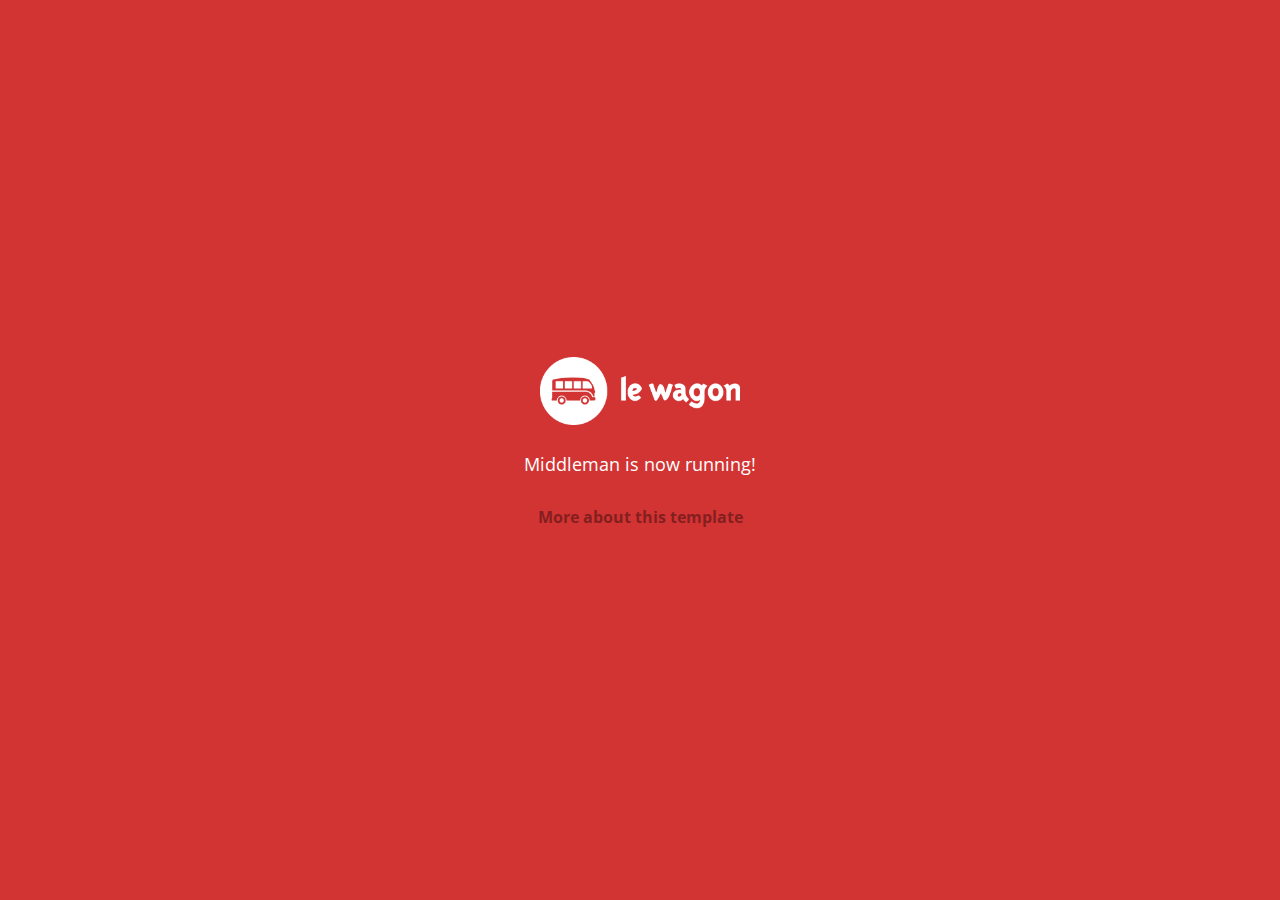
==== index.html @ 06eed879 "Automated commit at 2017-08-07 09:45:51 UTC by middleman-deploy 2.0.0-alpha" ====
<!doctype html>
<html>
  <head>
    <meta charset="utf-8">
    <meta http-equiv="x-ua-compatible" content="ie=edge">
    <meta name="viewport"
          content="width=device-width, initial-scale=1, shrink-to-fit=no">
    <!-- Use the title from a page's frontmatter if it has one -->
    <title>Le Wagon - Middleman</title>
    <link href="stylesheets/application-3c48b980.css" rel="stylesheet" />
    <script src="javascripts/application-93de88c9.js"></script>
    <link href="images/favicon-f15af148.png" rel="icon" type="image/png" />
  </head>
  <body>
    <div id="home">
  <div class="home-content">
    <img src="images/logo-acc9c0ec.png" width="200" alt="Logo" />
    <p>
      Middleman is now running!
    </p>
    <p class="about">
      <a href="about.html">More about this template</a>
    </p>
  </div>
</div>

  </body>
</html>
---- stylesheets/application-3c48b980.css ----
@import url("https://fonts.googleapis.com/css?family=Open+Sans:400,300,700|Raleway:400,100,300,700,500");/*!
 * Bootstrap v3.3.7 (http://getbootstrap.com)
 * Copyright 2011-2016 Twitter, Inc.
 * Licensed under MIT (https://github.com/twbs/bootstrap/blob/master/LICENSE)
 *//*! normalize.css v3.0.3 | MIT License | github.com/necolas/normalize.css */html{font-family:sans-serif;-ms-text-size-adjust:100%;-webkit-text-size-adjust:100%}body{margin:0}article,aside,details,figcaption,figure,footer,header,hgroup,main,menu,nav,section,summary{display:block}audio,canvas,progress,video{display:inline-block;vertical-align:baseline}audio:not([controls]){display:none;height:0}[hidden],template{display:none}a{background-color:transparent}a:active,a:hover{outline:0}abbr[title]{border-bottom:1px dotted}b,strong{font-weight:bold}dfn{font-style:italic}h1{font-size:2em;margin:0.67em 0}mark{background:#ff0;color:#000}small{font-size:80%}sub,sup{font-size:75%;line-height:0;position:relative;vertical-align:baseline}sup{top:-0.5em}sub{bottom:-0.25em}img{border:0}svg:not(:root){overflow:hidden}figure{margin:1em 40px}hr{-webkit-box-sizing:content-box;box-sizing:content-box;height:0}pre{overflow:auto}code,kbd,pre,samp{font-family:monospace, monospace;font-size:1em}button,input,optgroup,select,textarea{color:inherit;font:inherit;margin:0}button{overflow:visible}button,select{text-transform:none}button,html input[type="button"],input[type="reset"],input[type="submit"]{-webkit-appearance:button;cursor:pointer}button[disabled],html input[disabled]{cursor:default}button::-moz-focus-inner,input::-moz-focus-inner{border:0;padding:0}input{line-height:normal}input[type="checkbox"],input[type="radio"]{-webkit-box-sizing:border-box;box-sizing:border-box;padding:0}input[type="number"]::-webkit-inner-spin-button,input[type="number"]::-webkit-outer-spin-button{height:auto}input[type="search"]{-webkit-appearance:textfield;-webkit-box-sizing:content-box;box-sizing:content-box}input[type="search"]::-webkit-search-cancel-button,input[type="search"]::-webkit-search-decoration{-webkit-appearance:none}fieldset{border:1px solid #c0c0c0;margin:0 2px;padding:0.35em 0.625em 0.75em}legend{border:0;padding:0}textarea{overflow:auto}optgroup{font-weight:bold}table{border-collapse:collapse;border-spacing:0}td,th{padding:0}/*! Source: https://github.com/h5bp/html5-boilerplate/blob/master/src/css/main.css */@media print{*,*:before,*:after{background:transparent !important;color:#000 !important;-webkit-box-shadow:none !important;box-shadow:none !important;text-shadow:none !important}a,a:visited{text-decoration:underline}a[href]:after{content:" (" attr(href) ")"}abbr[title]:after{content:" (" attr(title) ")"}a[href^="#"]:after,a[href^="javascript:"]:after{content:""}pre,blockquote{border:1px solid #999;page-break-inside:avoid}thead{display:table-header-group}tr,img{page-break-inside:avoid}img{max-width:100% !important}p,h2,h3{orphans:3;widows:3}h2,h3{page-break-after:avoid}.navbar{display:none}.btn>.caret,.dropup>.btn>.caret{border-top-color:#000 !important}.label{border:1px solid #000}.table{border-collapse:collapse !important}.table td,.table th{background-color:#fff !important}.table-bordered th,.table-bordered td{border:1px solid #ddd !important}}@font-face{font-family:'Glyphicons Halflings';src:url("../assets/bootstrap/glyphicons-halflings-regular-86b6f62b.eot");src:url("../assets/bootstrap/glyphicons-halflings-regular-86b6f62b.eot?#iefix") format("embedded-opentype"),url("../assets/bootstrap/glyphicons-halflings-regular-ca35b697.woff2") format("woff2"),url("../assets/bootstrap/glyphicons-halflings-regular-278e49a8.woff") format("woff"),url("../assets/bootstrap/glyphicons-halflings-regular-44bc1850.ttf") format("truetype"),url("../assets/bootstrap/glyphicons-halflings-regular-de51a849.svg#glyphicons_halflingsregular") format("svg")}.glyphicon{position:relative;top:1px;display:inline-block;font-family:'Glyphicons Halflings';font-style:normal;font-weight:normal;line-height:1;-webkit-font-smoothing:antialiased;-moz-osx-font-smoothing:grayscale}.glyphicon-asterisk:before{content:"\002a"}.glyphicon-plus:before{content:"\002b"}.glyphicon-euro:before,.glyphicon-eur:before{content:"\20ac"}.glyphicon-minus:before{content:"\2212"}.glyphicon-cloud:before{content:"\2601"}.glyphicon-envelope:before{content:"\2709"}.glyphicon-pencil:before{content:"\270f"}.glyphicon-glass:before{content:"\e001"}.glyphicon-music:before{content:"\e002"}.glyphicon-search:before{content:"\e003"}.glyphicon-heart:before{content:"\e005"}.glyphicon-star:before{content:"\e006"}.glyphicon-star-empty:before{content:"\e007"}.glyphicon-user:before{content:"\e008"}.glyphicon-film:before{content:"\e009"}.glyphicon-th-large:before{content:"\e010"}.glyphicon-th:before{content:"\e011"}.glyphicon-th-list:before{content:"\e012"}.glyphicon-ok:before{content:"\e013"}.glyphicon-remove:before{content:"\e014"}.glyphicon-zoom-in:before{content:"\e015"}.glyphicon-zoom-out:before{content:"\e016"}.glyphicon-off:before{content:"\e017"}.glyphicon-signal:before{content:"\e018"}.glyphicon-cog:before{content:"\e019"}.glyphicon-trash:before{content:"\e020"}.glyphicon-home:before{content:"\e021"}.glyphicon-file:before{content:"\e022"}.glyphicon-time:before{content:"\e023"}.glyphicon-road:before{content:"\e024"}.glyphicon-download-alt:before{content:"\e025"}.glyphicon-download:before{content:"\e026"}.glyphicon-upload:before{content:"\e027"}.glyphicon-inbox:before{content:"\e028"}.glyphicon-play-circle:before{content:"\e029"}.glyphicon-repeat:before{content:"\e030"}.glyphicon-refresh:before{content:"\e031"}.glyphicon-list-alt:before{content:"\e032"}.glyphicon-lock:before{content:"\e033"}.glyphicon-flag:before{content:"\e034"}.glyphicon-headphones:before{content:"\e035"}.glyphicon-volume-off:before{content:"\e036"}.glyphicon-volume-down:before{content:"\e037"}.glyphicon-volume-up:before{content:"\e038"}.glyphicon-qrcode:before{content:"\e039"}.glyphicon-barcode:before{content:"\e040"}.glyphicon-tag:before{content:"\e041"}.glyphicon-tags:before{content:"\e042"}.glyphicon-book:before{content:"\e043"}.glyphicon-bookmark:before{content:"\e044"}.glyphicon-print:before{content:"\e045"}.glyphicon-camera:before{content:"\e046"}.glyphicon-font:before{content:"\e047"}.glyphicon-bold:before{content:"\e048"}.glyphicon-italic:before{content:"\e049"}.glyphicon-text-height:before{content:"\e050"}.glyphicon-text-width:before{content:"\e051"}.glyphicon-align-left:before{content:"\e052"}.glyphicon-align-center:before{content:"\e053"}.glyphicon-align-right:before{content:"\e054"}.glyphicon-align-justify:before{content:"\e055"}.glyphicon-list:before{content:"\e056"}.glyphicon-indent-left:before{content:"\e057"}.glyphicon-indent-right:before{content:"\e058"}.glyphicon-facetime-video:before{content:"\e059"}.glyphicon-picture:before{content:"\e060"}.glyphicon-map-marker:before{content:"\e062"}.glyphicon-adjust:before{content:"\e063"}.glyphicon-tint:before{content:"\e064"}.glyphicon-edit:before{content:"\e065"}.glyphicon-share:before{content:"\e066"}.glyphicon-check:before{content:"\e067"}.glyphicon-move:before{content:"\e068"}.glyphicon-step-backward:before{content:"\e069"}.glyphicon-fast-backward:before{content:"\e070"}.glyphicon-backward:before{content:"\e071"}.glyphicon-play:before{content:"\e072"}.glyphicon-pause:before{content:"\e073"}.glyphicon-stop:before{content:"\e074"}.glyphicon-forward:before{content:"\e075"}.glyphicon-fast-forward:before{content:"\e076"}.glyphicon-step-forward:before{content:"\e077"}.glyphicon-eject:before{content:"\e078"}.glyphicon-chevron-left:before{content:"\e079"}.glyphicon-chevron-right:before{content:"\e080"}.glyphicon-plus-sign:before{content:"\e081"}.glyphicon-minus-sign:before{content:"\e082"}.glyphicon-remove-sign:before{content:"\e083"}.glyphicon-ok-sign:before{content:"\e084"}.glyphicon-question-sign:before{content:"\e085"}.glyphicon-info-sign:before{content:"\e086"}.glyphicon-screenshot:before{content:"\e087"}.glyphicon-remove-circle:before{content:"\e088"}.glyphicon-ok-circle:before{content:"\e089"}.glyphicon-ban-circle:before{content:"\e090"}.glyphicon-arrow-left:before{content:"\e091"}.glyphicon-arrow-right:before{content:"\e092"}.glyphicon-arrow-up:before{content:"\e093"}.glyphicon-arrow-down:before{content:"\e094"}.glyphicon-share-alt:before{content:"\e095"}.glyphicon-resize-full:before{content:"\e096"}.glyphicon-resize-small:before{content:"\e097"}.glyphicon-exclamation-sign:before{content:"\e101"}.glyphicon-gift:before{content:"\e102"}.glyphicon-leaf:before{content:"\e103"}.glyphicon-fire:before{content:"\e104"}.glyphicon-eye-open:before{content:"\e105"}.glyphicon-eye-close:before{content:"\e106"}.glyphicon-warning-sign:before{content:"\e107"}.glyphicon-plane:before{content:"\e108"}.glyphicon-calendar:before{content:"\e109"}.glyphicon-random:before{content:"\e110"}.glyphicon-comment:before{content:"\e111"}.glyphicon-magnet:before{content:"\e112"}.glyphicon-chevron-up:before{content:"\e113"}.glyphicon-chevron-down:before{content:"\e114"}.glyphicon-retweet:before{content:"\e115"}.glyphicon-shopping-cart:before{content:"\e116"}.glyphicon-folder-close:before{content:"\e117"}.glyphicon-folder-open:before{content:"\e118"}.glyphicon-resize-vertical:before{content:"\e119"}.glyphicon-resize-horizontal:before{content:"\e120"}.glyphicon-hdd:before{content:"\e121"}.glyphicon-bullhorn:before{content:"\e122"}.glyphicon-bell:before{content:"\e123"}.glyphicon-certificate:before{content:"\e124"}.glyphicon-thumbs-up:before{content:"\e125"}.glyphicon-thumbs-down:before{content:"\e126"}.glyphicon-hand-right:before{content:"\e127"}.glyphicon-hand-left:before{content:"\e128"}.glyphicon-hand-up:before{content:"\e129"}.glyphicon-hand-down:before{content:"\e130"}.glyphicon-circle-arrow-right:before{content:"\e131"}.glyphicon-circle-arrow-left:before{content:"\e132"}.glyphicon-circle-arrow-up:before{content:"\e133"}.glyphicon-circle-arrow-down:before{content:"\e134"}.glyphicon-globe:before{content:"\e135"}.glyphicon-wrench:before{content:"\e136"}.glyphicon-tasks:before{content:"\e137"}.glyphicon-filter:before{content:"\e138"}.glyphicon-briefcase:before{content:"\e139"}.glyphicon-fullscreen:before{content:"\e140"}.glyphicon-dashboard:before{content:"\e141"}.glyphicon-paperclip:before{content:"\e142"}.glyphicon-heart-empty:before{content:"\e143"}.glyphicon-link:before{content:"\e144"}.glyphicon-phone:before{content:"\e145"}.glyphicon-pushpin:before{content:"\e146"}.glyphicon-usd:before{content:"\e148"}.glyphicon-gbp:before{content:"\e149"}.glyphicon-sort:before{content:"\e150"}.glyphicon-sort-by-alphabet:before{content:"\e151"}.glyphicon-sort-by-alphabet-alt:before{content:"\e152"}.glyphicon-sort-by-order:before{content:"\e153"}.glyphicon-sort-by-order-alt:before{content:"\e154"}.glyphicon-sort-by-attributes:before{content:"\e155"}.glyphicon-sort-by-attributes-alt:before{content:"\e156"}.glyphicon-unchecked:before{content:"\e157"}.glyphicon-expand:before{content:"\e158"}.glyphicon-collapse-down:before{content:"\e159"}.glyphicon-collapse-up:before{content:"\e160"}.glyphicon-log-in:before{content:"\e161"}.glyphicon-flash:before{content:"\e162"}.glyphicon-log-out:before{content:"\e163"}.glyphicon-new-window:before{content:"\e164"}.glyphicon-record:before{content:"\e165"}.glyphicon-save:before{content:"\e166"}.glyphicon-open:before{content:"\e167"}.glyphicon-saved:before{content:"\e168"}.glyphicon-import:before{content:"\e169"}.glyphicon-export:before{content:"\e170"}.glyphicon-send:before{content:"\e171"}.glyphicon-floppy-disk:before{content:"\e172"}.glyphicon-floppy-saved:before{content:"\e173"}.glyphicon-floppy-remove:before{content:"\e174"}.glyphicon-floppy-save:before{content:"\e175"}.glyphicon-floppy-open:before{content:"\e176"}.glyphicon-credit-card:before{content:"\e177"}.glyphicon-transfer:before{content:"\e178"}.glyphicon-cutlery:before{content:"\e179"}.glyphicon-header:before{content:"\e180"}.glyphicon-compressed:before{content:"\e181"}.glyphicon-earphone:before{content:"\e182"}.glyphicon-phone-alt:before{content:"\e183"}.glyphicon-tower:before{content:"\e184"}.glyphicon-stats:before{content:"\e185"}.glyphicon-sd-video:before{content:"\e186"}.glyphicon-hd-video:before{content:"\e187"}.glyphicon-subtitles:before{content:"\e188"}.glyphicon-sound-stereo:before{content:"\e189"}.glyphicon-sound-dolby:before{content:"\e190"}.glyphicon-sound-5-1:before{content:"\e191"}.glyphicon-sound-6-1:before{content:"\e192"}.glyphicon-sound-7-1:before{content:"\e193"}.glyphicon-copyright-mark:before{content:"\e194"}.glyphicon-registration-mark:before{content:"\e195"}.glyphicon-cloud-download:before{content:"\e197"}.glyphicon-cloud-upload:before{content:"\e198"}.glyphicon-tree-conifer:before{content:"\e199"}.glyphicon-tree-deciduous:before{content:"\e200"}.glyphicon-cd:before{content:"\e201"}.glyphicon-save-file:before{content:"\e202"}.glyphicon-open-file:before{content:"\e203"}.glyphicon-level-up:before{content:"\e204"}.glyphicon-copy:before{content:"\e205"}.glyphicon-paste:before{content:"\e206"}.glyphicon-alert:before{content:"\e209"}.glyphicon-equalizer:before{content:"\e210"}.glyphicon-king:before{content:"\e211"}.glyphicon-queen:before{content:"\e212"}.glyphicon-pawn:before{content:"\e213"}.glyphicon-bishop:before{content:"\e214"}.glyphicon-knight:before{content:"\e215"}.glyphicon-baby-formula:before{content:"\e216"}.glyphicon-tent:before{content:"\26fa"}.glyphicon-blackboard:before{content:"\e218"}.glyphicon-bed:before{content:"\e219"}.glyphicon-apple:before{content:"\f8ff"}.glyphicon-erase:before{content:"\e221"}.glyphicon-hourglass:before{content:"\231b"}.glyphicon-lamp:before{content:"\e223"}.glyphicon-duplicate:before{content:"\e224"}.glyphicon-piggy-bank:before{content:"\e225"}.glyphicon-scissors:before{content:"\e226"}.glyphicon-bitcoin:before{content:"\e227"}.glyphicon-btc:before{content:"\e227"}.glyphicon-xbt:before{content:"\e227"}.glyphicon-yen:before{content:"\00a5"}.glyphicon-jpy:before{content:"\00a5"}.glyphicon-ruble:before{content:"\20bd"}.glyphicon-rub:before{content:"\20bd"}.glyphicon-scale:before{content:"\e230"}.glyphicon-ice-lolly:before{content:"\e231"}.glyphicon-ice-lolly-tasted:before{content:"\e232"}.glyphicon-education:before{content:"\e233"}.glyphicon-option-horizontal:before{content:"\e234"}.glyphicon-option-vertical:before{content:"\e235"}.glyphicon-menu-hamburger:before{content:"\e236"}.glyphicon-modal-window:before{content:"\e237"}.glyphicon-oil:before{content:"\e238"}.glyphicon-grain:before{content:"\e239"}.glyphicon-sunglasses:before{content:"\e240"}.glyphicon-text-size:before{content:"\e241"}.glyphicon-text-color:before{content:"\e242"}.glyphicon-text-background:before{content:"\e243"}.glyphicon-object-align-top:before{content:"\e244"}.glyphicon-object-align-bottom:before{content:"\e245"}.glyphicon-object-align-horizontal:before{content:"\e246"}.glyphicon-object-align-left:before{content:"\e247"}.glyphicon-object-align-vertical:before{content:"\e248"}.glyphicon-object-align-right:before{content:"\e249"}.glyphicon-triangle-right:before{content:"\e250"}.glyphicon-triangle-left:before{content:"\e251"}.glyphicon-triangle-bottom:before{content:"\e252"}.glyphicon-triangle-top:before{content:"\e253"}.glyphicon-console:before{content:"\e254"}.glyphicon-superscript:before{content:"\e255"}.glyphicon-subscript:before{content:"\e256"}.glyphicon-menu-left:before{content:"\e257"}.glyphicon-menu-right:before{content:"\e258"}.glyphicon-menu-down:before{content:"\e259"}.glyphicon-menu-up:before{content:"\e260"}*{-webkit-box-sizing:border-box;box-sizing:border-box}*:before,*:after{-webkit-box-sizing:border-box;box-sizing:border-box}html{font-size:10px;-webkit-tap-highlight-color:transparent}body{font-family:"Open Sans", "Helvetica", "sans-serif";font-size:18px;line-height:1.42857143;color:#333333;background-color:#F4F4F4}input,button,select,textarea{font-family:inherit;font-size:inherit;line-height:inherit}a{color:#469AE0;text-decoration:none}a:hover,a:focus{color:#1f74ba;text-decoration:underline}a:focus{outline:5px auto -webkit-focus-ring-color;outline-offset:-2px}figure{margin:0}img{vertical-align:middle}.img-responsive{display:block;max-width:100%;height:auto}.img-rounded{border-radius:2px}.img-thumbnail{padding:4px;line-height:1.42857143;background-color:#F4F4F4;border:1px solid #ddd;border-radius:2px;-webkit-transition:all 0.2s ease-in-out;transition:all 0.2s ease-in-out;display:inline-block;max-width:100%;height:auto}.img-circle{border-radius:50%}hr{margin-top:25px;margin-bottom:25px;border:0;border-top:1px solid #eeeeee}.sr-only{position:absolute;width:1px;height:1px;margin:-1px;padding:0;overflow:hidden;clip:rect(0, 0, 0, 0);border:0}.sr-only-focusable:active,.sr-only-focusable:focus{position:static;width:auto;height:auto;margin:0;overflow:visible;clip:auto}[role="button"]{cursor:pointer}h1,h2,h3,h4,h5,h6,.h1,.h2,.h3,.h4,.h5,.h6{font-family:"Raleway", "Helvetica", "sans-serif";font-weight:500;line-height:1.1;color:inherit}h1 small,h1 .small,h2 small,h2 .small,h3 small,h3 .small,h4 small,h4 .small,h5 small,h5 .small,h6 small,h6 .small,.h1 small,.h1 .small,.h2 small,.h2 .small,.h3 small,.h3 .small,.h4 small,.h4 .small,.h5 small,.h5 .small,.h6 small,.h6 .small{font-weight:normal;line-height:1;color:#777777}h1,.h1,h2,.h2,h3,.h3{margin-top:25px;margin-bottom:12.5px}h1 small,h1 .small,.h1 small,.h1 .small,h2 small,h2 .small,.h2 small,.h2 .small,h3 small,h3 .small,.h3 small,.h3 .small{font-size:65%}h4,.h4,h5,.h5,h6,.h6{margin-top:12.5px;margin-bottom:12.5px}h4 small,h4 .small,.h4 small,.h4 .small,h5 small,h5 .small,.h5 small,.h5 .small,h6 small,h6 .small,.h6 small,.h6 .small{font-size:75%}h1,.h1{font-size:46px}h2,.h2{font-size:38px}h3,.h3{font-size:31px}h4,.h4{font-size:23px}h5,.h5{font-size:18px}h6,.h6{font-size:16px}p{margin:0 0 12.5px}.lead{margin-bottom:25px;font-size:20px;font-weight:300;line-height:1.4}@media (min-width: 768px){.lead{font-size:27px}}small,.small{font-size:88%}mark,.mark{background-color:#fcf8e3;padding:.2em}.text-left{text-align:left}.text-right{text-align:right}.text-center{text-align:center}.text-justify{text-align:justify}.text-nowrap{white-space:nowrap}.text-lowercase{text-transform:lowercase}.text-uppercase,.initialism{text-transform:uppercase}.text-capitalize{text-transform:capitalize}.text-muted{color:#777777}.text-primary{color:#469AE0}a.text-primary:hover,a.text-primary:focus{color:#2381d0}.text-success{color:#3c763d}a.text-success:hover,a.text-success:focus{color:#2b542c}.text-info{color:#31708f}a.text-info:hover,a.text-info:focus{color:#245269}.text-warning{color:#8a6d3b}a.text-warning:hover,a.text-warning:focus{color:#66512c}.text-danger{color:#a94442}a.text-danger:hover,a.text-danger:focus{color:#843534}.bg-primary{color:#fff}.bg-primary{background-color:#469AE0}a.bg-primary:hover,a.bg-primary:focus{background-color:#2381d0}.bg-success{background-color:#dff0d8}a.bg-success:hover,a.bg-success:focus{background-color:#c1e2b3}.bg-info{background-color:#d9edf7}a.bg-info:hover,a.bg-info:focus{background-color:#afd9ee}.bg-warning{background-color:#fcf8e3}a.bg-warning:hover,a.bg-warning:focus{background-color:#f7ecb5}.bg-danger{background-color:#f2dede}a.bg-danger:hover,a.bg-danger:focus{background-color:#e4b9b9}.page-header{padding-bottom:11.5px;margin:50px 0 25px;border-bottom:1px solid #eeeeee}ul,ol{margin-top:0;margin-bottom:12.5px}ul ul,ul ol,ol ul,ol ol{margin-bottom:0}.list-unstyled{padding-left:0;list-style:none}.list-inline{padding-left:0;list-style:none;margin-left:-5px}.list-inline>li{display:inline-block;padding-left:5px;padding-right:5px}dl{margin-top:0;margin-bottom:25px}dt,dd{line-height:1.42857143}dt{font-weight:bold}dd{margin-left:0}.dl-horizontal dd:before,.dl-horizontal dd:after{content:" ";display:table}.dl-horizontal dd:after{clear:both}@media (min-width: 768px){.dl-horizontal dt{float:left;width:160px;clear:left;text-align:right;overflow:hidden;text-overflow:ellipsis;white-space:nowrap}.dl-horizontal dd{margin-left:180px}}abbr[title],abbr[data-original-title]{cursor:help;border-bottom:1px dotted #777777}.initialism{font-size:90%}blockquote{padding:12.5px 25px;margin:0 0 25px;font-size:22.5px;border-left:5px solid #eeeeee}blockquote p:last-child,blockquote ul:last-child,blockquote ol:last-child{margin-bottom:0}blockquote footer,blockquote small,blockquote .small{display:block;font-size:80%;line-height:1.42857143;color:#777777}blockquote footer:before,blockquote small:before,blockquote .small:before{content:'\2014 \00A0'}.blockquote-reverse,blockquote.pull-right{padding-right:15px;padding-left:0;border-right:5px solid #eeeeee;border-left:0;text-align:right}.blockquote-reverse footer:before,.blockquote-reverse small:before,.blockquote-reverse .small:before,blockquote.pull-right footer:before,blockquote.pull-right small:before,blockquote.pull-right .small:before{content:''}.blockquote-reverse footer:after,.blockquote-reverse small:after,.blockquote-reverse .small:after,blockquote.pull-right footer:after,blockquote.pull-right small:after,blockquote.pull-right .small:after{content:'\00A0 \2014'}address{margin-bottom:25px;font-style:normal;line-height:1.42857143}code,kbd,pre,samp{font-family:Menlo, Monaco, Consolas, "Courier New", monospace}code{padding:2px 4px;font-size:90%;color:#c7254e;background-color:#f9f2f4;border-radius:2px}kbd{padding:2px 4px;font-size:90%;color:#fff;background-color:#333;border-radius:2px;-webkit-box-shadow:inset 0 -1px 0 rgba(0,0,0,0.25);box-shadow:inset 0 -1px 0 rgba(0,0,0,0.25)}kbd kbd{padding:0;font-size:100%;font-weight:bold;-webkit-box-shadow:none;box-shadow:none}pre{display:block;padding:12px;margin:0 0 12.5px;font-size:17px;line-height:1.42857143;word-break:break-all;word-wrap:break-word;color:#333333;background-color:#f5f5f5;border:1px solid #ccc;border-radius:2px}pre code{padding:0;font-size:inherit;color:inherit;white-space:pre-wrap;background-color:transparent;border-radius:0}.pre-scrollable{max-height:340px;overflow-y:scroll}.container{margin-right:auto;margin-left:auto;padding-left:15px;padding-right:15px}.container:before,.container:after{content:" ";display:table}.container:after{clear:both}@media (min-width: 768px){.container{width:750px}}@media (min-width: 992px){.container{width:970px}}@media (min-width: 1200px){.container{width:1170px}}.container-fluid{margin-right:auto;margin-left:auto;padding-left:15px;padding-right:15px}.container-fluid:before,.container-fluid:after{content:" ";display:table}.container-fluid:after{clear:both}.row{margin-left:-15px;margin-right:-15px}.row:before,.row:after{content:" ";display:table}.row:after{clear:both}.col-xs-1,.col-sm-1,.col-md-1,.col-lg-1,.col-xs-2,.col-sm-2,.col-md-2,.col-lg-2,.col-xs-3,.col-sm-3,.col-md-3,.col-lg-3,.col-xs-4,.col-sm-4,.col-md-4,.col-lg-4,.col-xs-5,.col-sm-5,.col-md-5,.col-lg-5,.col-xs-6,.col-sm-6,.col-md-6,.col-lg-6,.col-xs-7,.col-sm-7,.col-md-7,.col-lg-7,.col-xs-8,.col-sm-8,.col-md-8,.col-lg-8,.col-xs-9,.col-sm-9,.col-md-9,.col-lg-9,.col-xs-10,.col-sm-10,.col-md-10,.col-lg-10,.col-xs-11,.col-sm-11,.col-md-11,.col-lg-11,.col-xs-12,.col-sm-12,.col-md-12,.col-lg-12{position:relative;min-height:1px;padding-left:15px;padding-right:15px}.col-xs-1,.col-xs-2,.col-xs-3,.col-xs-4,.col-xs-5,.col-xs-6,.col-xs-7,.col-xs-8,.col-xs-9,.col-xs-10,.col-xs-11,.col-xs-12{float:left}.col-xs-1{width:8.33333333%}.col-xs-2{width:16.66666667%}.col-xs-3{width:25%}.col-xs-4{width:33.33333333%}.col-xs-5{width:41.66666667%}.col-xs-6{width:50%}.col-xs-7{width:58.33333333%}.col-xs-8{width:66.66666667%}.col-xs-9{width:75%}.col-xs-10{width:83.33333333%}.col-xs-11{width:91.66666667%}.col-xs-12{width:100%}.col-xs-pull-0{right:auto}.col-xs-pull-1{right:8.33333333%}.col-xs-pull-2{right:16.66666667%}.col-xs-pull-3{right:25%}.col-xs-pull-4{right:33.33333333%}.col-xs-pull-5{right:41.66666667%}.col-xs-pull-6{right:50%}.col-xs-pull-7{right:58.33333333%}.col-xs-pull-8{right:66.66666667%}.col-xs-pull-9{right:75%}.col-xs-pull-10{right:83.33333333%}.col-xs-pull-11{right:91.66666667%}.col-xs-pull-12{right:100%}.col-xs-push-0{left:auto}.col-xs-push-1{left:8.33333333%}.col-xs-push-2{left:16.66666667%}.col-xs-push-3{left:25%}.col-xs-push-4{left:33.33333333%}.col-xs-push-5{left:41.66666667%}.col-xs-push-6{left:50%}.col-xs-push-7{left:58.33333333%}.col-xs-push-8{left:66.66666667%}.col-xs-push-9{left:75%}.col-xs-push-10{left:83.33333333%}.col-xs-push-11{left:91.66666667%}.col-xs-push-12{left:100%}.col-xs-offset-0{margin-left:0%}.col-xs-offset-1{margin-left:8.33333333%}.col-xs-offset-2{margin-left:16.66666667%}.col-xs-offset-3{margin-left:25%}.col-xs-offset-4{margin-left:33.33333333%}.col-xs-offset-5{margin-left:41.66666667%}.col-xs-offset-6{margin-left:50%}.col-xs-offset-7{margin-left:58.33333333%}.col-xs-offset-8{margin-left:66.66666667%}.col-xs-offset-9{margin-left:75%}.col-xs-offset-10{margin-left:83.33333333%}.col-xs-offset-11{margin-left:91.66666667%}.col-xs-offset-12{margin-left:100%}@media (min-width: 768px){.col-sm-1,.col-sm-2,.col-sm-3,.col-sm-4,.col-sm-5,.col-sm-6,.col-sm-7,.col-sm-8,.col-sm-9,.col-sm-10,.col-sm-11,.col-sm-12{float:left}.col-sm-1{width:8.33333333%}.col-sm-2{width:16.66666667%}.col-sm-3{width:25%}.col-sm-4{width:33.33333333%}.col-sm-5{width:41.66666667%}.col-sm-6{width:50%}.col-sm-7{width:58.33333333%}.col-sm-8{width:66.66666667%}.col-sm-9{width:75%}.col-sm-10{width:83.33333333%}.col-sm-11{width:91.66666667%}.col-sm-12{width:100%}.col-sm-pull-0{right:auto}.col-sm-pull-1{right:8.33333333%}.col-sm-pull-2{right:16.66666667%}.col-sm-pull-3{right:25%}.col-sm-pull-4{right:33.33333333%}.col-sm-pull-5{right:41.66666667%}.col-sm-pull-6{right:50%}.col-sm-pull-7{right:58.33333333%}.col-sm-pull-8{right:66.66666667%}.col-sm-pull-9{right:75%}.col-sm-pull-10{right:83.33333333%}.col-sm-pull-11{right:91.66666667%}.col-sm-pull-12{right:100%}.col-sm-push-0{left:auto}.col-sm-push-1{left:8.33333333%}.col-sm-push-2{left:16.66666667%}.col-sm-push-3{left:25%}.col-sm-push-4{left:33.33333333%}.col-sm-push-5{left:41.66666667%}.col-sm-push-6{left:50%}.col-sm-push-7{left:58.33333333%}.col-sm-push-8{left:66.66666667%}.col-sm-push-9{left:75%}.col-sm-push-10{left:83.33333333%}.col-sm-push-11{left:91.66666667%}.col-sm-push-12{left:100%}.col-sm-offset-0{margin-left:0%}.col-sm-offset-1{margin-left:8.33333333%}.col-sm-offset-2{margin-left:16.66666667%}.col-sm-offset-3{margin-left:25%}.col-sm-offset-4{margin-left:33.33333333%}.col-sm-offset-5{margin-left:41.66666667%}.col-sm-offset-6{margin-left:50%}.col-sm-offset-7{margin-left:58.33333333%}.col-sm-offset-8{margin-left:66.66666667%}.col-sm-offset-9{margin-left:75%}.col-sm-offset-10{margin-left:83.33333333%}.col-sm-offset-11{margin-left:91.66666667%}.col-sm-offset-12{margin-left:100%}}@media (min-width: 992px){.col-md-1,.col-md-2,.col-md-3,.col-md-4,.col-md-5,.col-md-6,.col-md-7,.col-md-8,.col-md-9,.col-md-10,.col-md-11,.col-md-12{float:left}.col-md-1{width:8.33333333%}.col-md-2{width:16.66666667%}.col-md-3{width:25%}.col-md-4{width:33.33333333%}.col-md-5{width:41.66666667%}.col-md-6{width:50%}.col-md-7{width:58.33333333%}.col-md-8{width:66.66666667%}.col-md-9{width:75%}.col-md-10{width:83.33333333%}.col-md-11{width:91.66666667%}.col-md-12{width:100%}.col-md-pull-0{right:auto}.col-md-pull-1{right:8.33333333%}.col-md-pull-2{right:16.66666667%}.col-md-pull-3{right:25%}.col-md-pull-4{right:33.33333333%}.col-md-pull-5{right:41.66666667%}.col-md-pull-6{right:50%}.col-md-pull-7{right:58.33333333%}.col-md-pull-8{right:66.66666667%}.col-md-pull-9{right:75%}.col-md-pull-10{right:83.33333333%}.col-md-pull-11{right:91.66666667%}.col-md-pull-12{right:100%}.col-md-push-0{left:auto}.col-md-push-1{left:8.33333333%}.col-md-push-2{left:16.66666667%}.col-md-push-3{left:25%}.col-md-push-4{left:33.33333333%}.col-md-push-5{left:41.66666667%}.col-md-push-6{left:50%}.col-md-push-7{left:58.33333333%}.col-md-push-8{left:66.66666667%}.col-md-push-9{left:75%}.col-md-push-10{left:83.33333333%}.col-md-push-11{left:91.66666667%}.col-md-push-12{left:100%}.col-md-offset-0{margin-left:0%}.col-md-offset-1{margin-left:8.33333333%}.col-md-offset-2{margin-left:16.66666667%}.col-md-offset-3{margin-left:25%}.col-md-offset-4{margin-left:33.33333333%}.col-md-offset-5{margin-left:41.66666667%}.col-md-offset-6{margin-left:50%}.col-md-offset-7{margin-left:58.33333333%}.col-md-offset-8{margin-left:66.66666667%}.col-md-offset-9{margin-left:75%}.col-md-offset-10{margin-left:83.33333333%}.col-md-offset-11{margin-left:91.66666667%}.col-md-offset-12{margin-left:100%}}@media (min-width: 1200px){.col-lg-1,.col-lg-2,.col-lg-3,.col-lg-4,.col-lg-5,.col-lg-6,.col-lg-7,.col-lg-8,.col-lg-9,.col-lg-10,.col-lg-11,.col-lg-12{float:left}.col-lg-1{width:8.33333333%}.col-lg-2{width:16.66666667%}.col-lg-3{width:25%}.col-lg-4{width:33.33333333%}.col-lg-5{width:41.66666667%}.col-lg-6{width:50%}.col-lg-7{width:58.33333333%}.col-lg-8{width:66.66666667%}.col-lg-9{width:75%}.col-lg-10{width:83.33333333%}.col-lg-11{width:91.66666667%}.col-lg-12{width:100%}.col-lg-pull-0{right:auto}.col-lg-pull-1{right:8.33333333%}.col-lg-pull-2{right:16.66666667%}.col-lg-pull-3{right:25%}.col-lg-pull-4{right:33.33333333%}.col-lg-pull-5{right:41.66666667%}.col-lg-pull-6{right:50%}.col-lg-pull-7{right:58.33333333%}.col-lg-pull-8{right:66.66666667%}.col-lg-pull-9{right:75%}.col-lg-pull-10{right:83.33333333%}.col-lg-pull-11{right:91.66666667%}.col-lg-pull-12{right:100%}.col-lg-push-0{left:auto}.col-lg-push-1{left:8.33333333%}.col-lg-push-2{left:16.66666667%}.col-lg-push-3{left:25%}.col-lg-push-4{left:33.33333333%}.col-lg-push-5{left:41.66666667%}.col-lg-push-6{left:50%}.col-lg-push-7{left:58.33333333%}.col-lg-push-8{left:66.66666667%}.col-lg-push-9{left:75%}.col-lg-push-10{left:83.33333333%}.col-lg-push-11{left:91.66666667%}.col-lg-push-12{left:100%}.col-lg-offset-0{margin-left:0%}.col-lg-offset-1{margin-left:8.33333333%}.col-lg-offset-2{margin-left:16.66666667%}.col-lg-offset-3{margin-left:25%}.col-lg-offset-4{margin-left:33.33333333%}.col-lg-offset-5{margin-left:41.66666667%}.col-lg-offset-6{margin-left:50%}.col-lg-offset-7{margin-left:58.33333333%}.col-lg-offset-8{margin-left:66.66666667%}.col-lg-offset-9{margin-left:75%}.col-lg-offset-10{margin-left:83.33333333%}.col-lg-offset-11{margin-left:91.66666667%}.col-lg-offset-12{margin-left:100%}}table{background-color:transparent}caption{padding-top:8px;padding-bottom:8px;color:#777777;text-align:left}th{text-align:left}.table{width:100%;max-width:100%;margin-bottom:25px}.table>thead>tr>th,.table>thead>tr>td,.table>tbody>tr>th,.table>tbody>tr>td,.table>tfoot>tr>th,.table>tfoot>tr>td{padding:8px;line-height:1.42857143;vertical-align:top;border-top:1px solid #ddd}.table>thead>tr>th{vertical-align:bottom;border-bottom:2px solid #ddd}.table>caption+thead>tr:first-child>th,.table>caption+thead>tr:first-child>td,.table>colgroup+thead>tr:first-child>th,.table>colgroup+thead>tr:first-child>td,.table>thead:first-child>tr:first-child>th,.table>thead:first-child>tr:first-child>td{border-top:0}.table>tbody+tbody{border-top:2px solid #ddd}.table .table{background-color:#F4F4F4}.table-condensed>thead>tr>th,.table-condensed>thead>tr>td,.table-condensed>tbody>tr>th,.table-condensed>tbody>tr>td,.table-condensed>tfoot>tr>th,.table-condensed>tfoot>tr>td{padding:5px}.table-bordered{border:1px solid #ddd}.table-bordered>thead>tr>th,.table-bordered>thead>tr>td,.table-bordered>tbody>tr>th,.table-bordered>tbody>tr>td,.table-bordered>tfoot>tr>th,.table-bordered>tfoot>tr>td{border:1px solid #ddd}.table-bordered>thead>tr>th,.table-bordered>thead>tr>td{border-bottom-width:2px}.table-striped>tbody>tr:nth-of-type(odd){background-color:#f9f9f9}.table-hover>tbody>tr:hover{background-color:#f5f5f5}table col[class*="col-"]{position:static;float:none;display:table-column}table td[class*="col-"],table th[class*="col-"]{position:static;float:none;display:table-cell}.table>thead>tr>td.active,.table>thead>tr>th.active,.table>thead>tr.active>td,.table>thead>tr.active>th,.table>tbody>tr>td.active,.table>tbody>tr>th.active,.table>tbody>tr.active>td,.table>tbody>tr.active>th,.table>tfoot>tr>td.active,.table>tfoot>tr>th.active,.table>tfoot>tr.active>td,.table>tfoot>tr.active>th{background-color:#f5f5f5}.table-hover>tbody>tr>td.active:hover,.table-hover>tbody>tr>th.active:hover,.table-hover>tbody>tr.active:hover>td,.table-hover>tbody>tr:hover>.active,.table-hover>tbody>tr.active:hover>th{background-color:#e8e8e8}.table>thead>tr>td.success,.table>thead>tr>th.success,.table>thead>tr.success>td,.table>thead>tr.success>th,.table>tbody>tr>td.success,.table>tbody>tr>th.success,.table>tbody>tr.success>td,.table>tbody>tr.success>th,.table>tfoot>tr>td.success,.table>tfoot>tr>th.success,.table>tfoot>tr.success>td,.table>tfoot>tr.success>th{background-color:#dff0d8}.table-hover>tbody>tr>td.success:hover,.table-hover>tbody>tr>th.success:hover,.table-hover>tbody>tr.success:hover>td,.table-hover>tbody>tr:hover>.success,.table-hover>tbody>tr.success:hover>th{background-color:#d0e9c6}.table>thead>tr>td.info,.table>thead>tr>th.info,.table>thead>tr.info>td,.table>thead>tr.info>th,.table>tbody>tr>td.info,.table>tbody>tr>th.info,.table>tbody>tr.info>td,.table>tbody>tr.info>th,.table>tfoot>tr>td.info,.table>tfoot>tr>th.info,.table>tfoot>tr.info>td,.table>tfoot>tr.info>th{background-color:#d9edf7}.table-hover>tbody>tr>td.info:hover,.table-hover>tbody>tr>th.info:hover,.table-hover>tbody>tr.info:hover>td,.table-hover>tbody>tr:hover>.info,.table-hover>tbody>tr.info:hover>th{background-color:#c4e3f3}.table>thead>tr>td.warning,.table>thead>tr>th.warning,.table>thead>tr.warning>td,.table>thead>tr.warning>th,.table>tbody>tr>td.warning,.table>tbody>tr>th.warning,.table>tbody>tr.warning>td,.table>tbody>tr.warning>th,.table>tfoot>tr>td.warning,.table>tfoot>tr>th.warning,.table>tfoot>tr.warning>td,.table>tfoot>tr.warning>th{background-color:#fcf8e3}.table-hover>tbody>tr>td.warning:hover,.table-hover>tbody>tr>th.warning:hover,.table-hover>tbody>tr.warning:hover>td,.table-hover>tbody>tr:hover>.warning,.table-hover>tbody>tr.warning:hover>th{background-color:#faf2cc}.table>thead>tr>td.danger,.table>thead>tr>th.danger,.table>thead>tr.danger>td,.table>thead>tr.danger>th,.table>tbody>tr>td.danger,.table>tbody>tr>th.danger,.table>tbody>tr.danger>td,.table>tbody>tr.danger>th,.table>tfoot>tr>td.danger,.table>tfoot>tr>th.danger,.table>tfoot>tr.danger>td,.table>tfoot>tr.danger>th{background-color:#f2dede}.table-hover>tbody>tr>td.danger:hover,.table-hover>tbody>tr>th.danger:hover,.table-hover>tbody>tr.danger:hover>td,.table-hover>tbody>tr:hover>.danger,.table-hover>tbody>tr.danger:hover>th{background-color:#ebcccc}.table-responsive{overflow-x:auto;min-height:0.01%}@media screen and (max-width: 767px){.table-responsive{width:100%;margin-bottom:18.75px;overflow-y:hidden;-ms-overflow-style:-ms-autohiding-scrollbar;border:1px solid #ddd}.table-responsive>.table{margin-bottom:0}.table-responsive>.table>thead>tr>th,.table-responsive>.table>thead>tr>td,.table-responsive>.table>tbody>tr>th,.table-responsive>.table>tbody>tr>td,.table-responsive>.table>tfoot>tr>th,.table-responsive>.table>tfoot>tr>td{white-space:nowrap}.table-responsive>.table-bordered{border:0}.table-responsive>.table-bordered>thead>tr>th:first-child,.table-responsive>.table-bordered>thead>tr>td:first-child,.table-responsive>.table-bordered>tbody>tr>th:first-child,.table-responsive>.table-bordered>tbody>tr>td:first-child,.table-responsive>.table-bordered>tfoot>tr>th:first-child,.table-responsive>.table-bordered>tfoot>tr>td:first-child{border-left:0}.table-responsive>.table-bordered>thead>tr>th:last-child,.table-responsive>.table-bordered>thead>tr>td:last-child,.table-responsive>.table-bordered>tbody>tr>th:last-child,.table-responsive>.table-bordered>tbody>tr>td:last-child,.table-responsive>.table-bordered>tfoot>tr>th:last-child,.table-responsive>.table-bordered>tfoot>tr>td:last-child{border-right:0}.table-responsive>.table-bordered>tbody>tr:last-child>th,.table-responsive>.table-bordered>tbody>tr:last-child>td,.table-responsive>.table-bordered>tfoot>tr:last-child>th,.table-responsive>.table-bordered>tfoot>tr:last-child>td{border-bottom:0}}fieldset{padding:0;margin:0;border:0;min-width:0}legend{display:block;width:100%;padding:0;margin-bottom:25px;font-size:27px;line-height:inherit;color:#333333;border:0;border-bottom:1px solid #e5e5e5}label{display:inline-block;max-width:100%;margin-bottom:5px;font-weight:bold}input[type="search"]{-webkit-box-sizing:border-box;box-sizing:border-box}input[type="radio"],input[type="checkbox"]{margin:4px 0 0;margin-top:1px \9;line-height:normal}input[type="file"]{display:block}input[type="range"]{display:block;width:100%}select[multiple],select[size]{height:auto}input[type="file"]:focus,input[type="radio"]:focus,input[type="checkbox"]:focus{outline:5px auto -webkit-focus-ring-color;outline-offset:-2px}output{display:block;padding-top:7px;font-size:18px;line-height:1.42857143;color:#000000}.form-control{display:block;width:100%;height:39px;padding:6px 12px;font-size:18px;line-height:1.42857143;color:#000000;background-color:#fff;background-image:none;border:1px solid #ccc;border-radius:2px;-webkit-box-shadow:inset 0 1px 1px rgba(0,0,0,0.075);box-shadow:inset 0 1px 1px rgba(0,0,0,0.075);-webkit-transition:border-color ease-in-out 0.15s, box-shadow ease-in-out 0.15s;-webkit-transition:border-color ease-in-out 0.15s, -webkit-box-shadow ease-in-out 0.15s;transition:border-color ease-in-out 0.15s, -webkit-box-shadow ease-in-out 0.15s;transition:border-color ease-in-out 0.15s, box-shadow ease-in-out 0.15s;transition:border-color ease-in-out 0.15s, box-shadow ease-in-out 0.15s, -webkit-box-shadow ease-in-out 0.15s}.form-control:focus{border-color:#66afe9;outline:0;-webkit-box-shadow:inset 0 1px 1px rgba(0,0,0,0.075),0 0 8px rgba(102,175,233,0.6);box-shadow:inset 0 1px 1px rgba(0,0,0,0.075),0 0 8px rgba(102,175,233,0.6)}.form-control::-moz-placeholder{color:#999;opacity:1}.form-control:-ms-input-placeholder{color:#999}.form-control::-webkit-input-placeholder{color:#999}.form-control::-ms-expand{border:0;background-color:transparent}.form-control[disabled],.form-control[readonly],fieldset[disabled] .form-control{background-color:#eeeeee;opacity:1}.form-control[disabled],fieldset[disabled] .form-control{cursor:not-allowed}textarea.form-control{height:auto}input[type="search"]{-webkit-appearance:none}@media screen and (-webkit-min-device-pixel-ratio: 0){input[type="date"].form-control,input[type="time"].form-control,input[type="datetime-local"].form-control,input[type="month"].form-control{line-height:39px}input[type="date"].input-sm,.input-group-sm>input[type="date"].form-control,.input-group-sm>input[type="date"].input-group-addon,.input-group-sm>.input-group-btn>input[type="date"].btn,.input-group-sm input[type="date"],input[type="time"].input-sm,.input-group-sm>input[type="time"].form-control,.input-group-sm>input[type="time"].input-group-addon,.input-group-sm>.input-group-btn>input[type="time"].btn,.input-group-sm input[type="time"],input[type="datetime-local"].input-sm,.input-group-sm>input[type="datetime-local"].form-control,.input-group-sm>input[type="datetime-local"].input-group-addon,.input-group-sm>.input-group-btn>input[type="datetime-local"].btn,.input-group-sm input[type="datetime-local"],input[type="month"].input-sm,.input-group-sm>input[type="month"].form-control,.input-group-sm>input[type="month"].input-group-addon,.input-group-sm>.input-group-btn>input[type="month"].btn,.input-group-sm input[type="month"]{line-height:36px}input[type="date"].input-lg,.input-group-lg>input[type="date"].form-control,.input-group-lg>input[type="date"].input-group-addon,.input-group-lg>.input-group-btn>input[type="date"].btn,.input-group-lg input[type="date"],input[type="time"].input-lg,.input-group-lg>input[type="time"].form-control,.input-group-lg>input[type="time"].input-group-addon,.input-group-lg>.input-group-btn>input[type="time"].btn,.input-group-lg input[type="time"],input[type="datetime-local"].input-lg,.input-group-lg>input[type="datetime-local"].form-control,.input-group-lg>input[type="datetime-local"].input-group-addon,.input-group-lg>.input-group-btn>input[type="datetime-local"].btn,.input-group-lg input[type="datetime-local"],input[type="month"].input-lg,.input-group-lg>input[type="month"].form-control,.input-group-lg>input[type="month"].input-group-addon,.input-group-lg>.input-group-btn>input[type="month"].btn,.input-group-lg input[type="month"]{line-height:53px}}.form-group{margin-bottom:15px}.radio,.checkbox{position:relative;display:block;margin-top:10px;margin-bottom:10px}.radio label,.checkbox label{min-height:25px;padding-left:20px;margin-bottom:0;font-weight:normal;cursor:pointer}.radio input[type="radio"],.radio-inline input[type="radio"],.checkbox input[type="checkbox"],.checkbox-inline input[type="checkbox"]{position:absolute;margin-left:-20px;margin-top:4px \9}.radio+.radio,.checkbox+.checkbox{margin-top:-5px}.radio-inline,.checkbox-inline{position:relative;display:inline-block;padding-left:20px;margin-bottom:0;vertical-align:middle;font-weight:normal;cursor:pointer}.radio-inline+.radio-inline,.checkbox-inline+.checkbox-inline{margin-top:0;margin-left:10px}input[type="radio"][disabled],input[type="radio"].disabled,fieldset[disabled] input[type="radio"],input[type="checkbox"][disabled],input[type="checkbox"].disabled,fieldset[disabled] input[type="checkbox"]{cursor:not-allowed}.radio-inline.disabled,fieldset[disabled] .radio-inline,.checkbox-inline.disabled,fieldset[disabled] .checkbox-inline{cursor:not-allowed}.radio.disabled label,fieldset[disabled] .radio label,.checkbox.disabled label,fieldset[disabled] .checkbox label{cursor:not-allowed}.form-control-static{padding-top:7px;padding-bottom:7px;margin-bottom:0;min-height:43px}.form-control-static.input-lg,.input-group-lg>.form-control-static.form-control,.input-group-lg>.form-control-static.input-group-addon,.input-group-lg>.input-group-btn>.form-control-static.btn,.form-control-static.input-sm,.input-group-sm>.form-control-static.form-control,.input-group-sm>.form-control-static.input-group-addon,.input-group-sm>.input-group-btn>.form-control-static.btn{padding-left:0;padding-right:0}.input-sm,.input-group-sm>.form-control,.input-group-sm>.input-group-addon,.input-group-sm>.input-group-btn>.btn{height:36px;padding:5px 10px;font-size:16px;line-height:1.5;border-radius:2px}select.input-sm,.input-group-sm>select.form-control,.input-group-sm>select.input-group-addon,.input-group-sm>.input-group-btn>select.btn{height:36px;line-height:36px}textarea.input-sm,.input-group-sm>textarea.form-control,.input-group-sm>textarea.input-group-addon,.input-group-sm>.input-group-btn>textarea.btn,select[multiple].input-sm,.input-group-sm>select[multiple].form-control,.input-group-sm>select[multiple].input-group-addon,.input-group-sm>.input-group-btn>select[multiple].btn{height:auto}.form-group-sm .form-control{height:36px;padding:5px 10px;font-size:16px;line-height:1.5;border-radius:2px}.form-group-sm select.form-control{height:36px;line-height:36px}.form-group-sm textarea.form-control,.form-group-sm select[multiple].form-control{height:auto}.form-group-sm .form-control-static{height:36px;min-height:41px;padding:6px 10px;font-size:16px;line-height:1.5}.input-lg,.input-group-lg>.form-control,.input-group-lg>.input-group-addon,.input-group-lg>.input-group-btn>.btn{height:53px;padding:10px 16px;font-size:23px;line-height:1.3333333;border-radius:2px}select.input-lg,.input-group-lg>select.form-control,.input-group-lg>select.input-group-addon,.input-group-lg>.input-group-btn>select.btn{height:53px;line-height:53px}textarea.input-lg,.input-group-lg>textarea.form-control,.input-group-lg>textarea.input-group-addon,.input-group-lg>.input-group-btn>textarea.btn,select[multiple].input-lg,.input-group-lg>select[multiple].form-control,.input-group-lg>select[multiple].input-group-addon,.input-group-lg>.input-group-btn>select[multiple].btn{height:auto}.form-group-lg .form-control{height:53px;padding:10px 16px;font-size:23px;line-height:1.3333333;border-radius:2px}.form-group-lg select.form-control{height:53px;line-height:53px}.form-group-lg textarea.form-control,.form-group-lg select[multiple].form-control{height:auto}.form-group-lg .form-control-static{height:53px;min-height:48px;padding:11px 16px;font-size:23px;line-height:1.3333333}.has-feedback{position:relative}.has-feedback .form-control{padding-right:48.75px}.form-control-feedback{position:absolute;top:0;right:0;z-index:2;display:block;width:39px;height:39px;line-height:39px;text-align:center;pointer-events:none}.input-lg+.form-control-feedback,.input-group-lg>.form-control+.form-control-feedback,.input-group-lg>.input-group-addon+.form-control-feedback,.input-group-lg>.input-group-btn>.btn+.form-control-feedback,.input-group-lg+.form-control-feedback,.form-group-lg .form-control+.form-control-feedback{width:53px;height:53px;line-height:53px}.input-sm+.form-control-feedback,.input-group-sm>.form-control+.form-control-feedback,.input-group-sm>.input-group-addon+.form-control-feedback,.input-group-sm>.input-group-btn>.btn+.form-control-feedback,.input-group-sm+.form-control-feedback,.form-group-sm .form-control+.form-control-feedback{width:36px;height:36px;line-height:36px}.has-success .help-block,.has-success .control-label,.has-success .radio,.has-success .checkbox,.has-success .radio-inline,.has-success .checkbox-inline,.has-success.radio label,.has-success.checkbox label,.has-success.radio-inline label,.has-success.checkbox-inline label{color:#3c763d}.has-success .form-control{border-color:#3c763d;-webkit-box-shadow:inset 0 1px 1px rgba(0,0,0,0.075);box-shadow:inset 0 1px 1px rgba(0,0,0,0.075)}.has-success .form-control:focus{border-color:#2b542c;-webkit-box-shadow:inset 0 1px 1px rgba(0,0,0,0.075),0 0 6px #67b168;box-shadow:inset 0 1px 1px rgba(0,0,0,0.075),0 0 6px #67b168}.has-success .input-group-addon{color:#3c763d;border-color:#3c763d;background-color:#dff0d8}.has-success .form-control-feedback{color:#3c763d}.has-warning .help-block,.has-warning .control-label,.has-warning .radio,.has-warning .checkbox,.has-warning .radio-inline,.has-warning .checkbox-inline,.has-warning.radio label,.has-warning.checkbox label,.has-warning.radio-inline label,.has-warning.checkbox-inline label{color:#8a6d3b}.has-warning .form-control{border-color:#8a6d3b;-webkit-box-shadow:inset 0 1px 1px rgba(0,0,0,0.075);box-shadow:inset 0 1px 1px rgba(0,0,0,0.075)}.has-warning .form-control:focus{border-color:#66512c;-webkit-box-shadow:inset 0 1px 1px rgba(0,0,0,0.075),0 0 6px #c0a16b;box-shadow:inset 0 1px 1px rgba(0,0,0,0.075),0 0 6px #c0a16b}.has-warning .input-group-addon{color:#8a6d3b;border-color:#8a6d3b;background-color:#fcf8e3}.has-warning .form-control-feedback{color:#8a6d3b}.has-error .help-block,.has-error .control-label,.has-error .radio,.has-error .checkbox,.has-error .radio-inline,.has-error .checkbox-inline,.has-error.radio label,.has-error.checkbox label,.has-error.radio-inline label,.has-error.checkbox-inline label{color:#a94442}.has-error .form-control{border-color:#a94442;-webkit-box-shadow:inset 0 1px 1px rgba(0,0,0,0.075);box-shadow:inset 0 1px 1px rgba(0,0,0,0.075)}.has-error .form-control:focus{border-color:#843534;-webkit-box-shadow:inset 0 1px 1px rgba(0,0,0,0.075),0 0 6px #ce8483;box-shadow:inset 0 1px 1px rgba(0,0,0,0.075),0 0 6px #ce8483}.has-error .input-group-addon{color:#a94442;border-color:#a94442;background-color:#f2dede}.has-error .form-control-feedback{color:#a94442}.has-feedback label ~ .form-control-feedback{top:30px}.has-feedback label.sr-only ~ .form-control-feedback{top:0}.help-block{display:block;margin-top:5px;margin-bottom:10px;color:#737373}@media (min-width: 768px){.form-inline .form-group{display:inline-block;margin-bottom:0;vertical-align:middle}.form-inline .form-control{display:inline-block;width:auto;vertical-align:middle}.form-inline .form-control-static{display:inline-block}.form-inline .input-group{display:inline-table;vertical-align:middle}.form-inline .input-group .input-group-addon,.form-inline .input-group .input-group-btn,.form-inline .input-group .form-control{width:auto}.form-inline .input-group>.form-control{width:100%}.form-inline .control-label{margin-bottom:0;vertical-align:middle}.form-inline .radio,.form-inline .checkbox{display:inline-block;margin-top:0;margin-bottom:0;vertical-align:middle}.form-inline .radio label,.form-inline .checkbox label{padding-left:0}.form-inline .radio input[type="radio"],.form-inline .checkbox input[type="checkbox"]{position:relative;margin-left:0}.form-inline .has-feedback .form-control-feedback{top:0}}.form-horizontal .radio,.form-horizontal .checkbox,.form-horizontal .radio-inline,.form-horizontal .checkbox-inline{margin-top:0;margin-bottom:0;padding-top:7px}.form-horizontal .radio,.form-horizontal .checkbox{min-height:32px}.form-horizontal .form-group{margin-left:-15px;margin-right:-15px}.form-horizontal .form-group:before,.form-horizontal .form-group:after{content:" ";display:table}.form-horizontal .form-group:after{clear:both}@media (min-width: 768px){.form-horizontal .control-label{text-align:right;margin-bottom:0;padding-top:7px}}.form-horizontal .has-feedback .form-control-feedback{right:15px}@media (min-width: 768px){.form-horizontal .form-group-lg .control-label{padding-top:11px;font-size:23px}}@media (min-width: 768px){.form-horizontal .form-group-sm .control-label{padding-top:6px;font-size:16px}}.btn{display:inline-block;margin-bottom:0;font-weight:normal;text-align:center;vertical-align:middle;-ms-touch-action:manipulation;touch-action:manipulation;cursor:pointer;background-image:none;border:1px solid transparent;white-space:nowrap;padding:6px 12px;font-size:18px;line-height:1.42857143;border-radius:2px;-webkit-user-select:none;-moz-user-select:none;-ms-user-select:none;user-select:none}.btn:focus,.btn.focus,.btn:active:focus,.btn:active.focus,.btn.active:focus,.btn.active.focus{outline:5px auto -webkit-focus-ring-color;outline-offset:-2px}.btn:hover,.btn:focus,.btn.focus{color:#333;text-decoration:none}.btn:active,.btn.active{outline:0;background-image:none;-webkit-box-shadow:inset 0 3px 5px rgba(0,0,0,0.125);box-shadow:inset 0 3px 5px rgba(0,0,0,0.125)}.btn.disabled,.btn[disabled],fieldset[disabled] .btn{cursor:not-allowed;opacity:0.65;filter:alpha(opacity=65);-webkit-box-shadow:none;box-shadow:none}a.btn.disabled,fieldset[disabled] a.btn{pointer-events:none}.btn-default{color:#333;background-color:#fff;border-color:#ccc}.btn-default:focus,.btn-default.focus{color:#333;background-color:#e6e6e6;border-color:#8c8c8c}.btn-default:hover{color:#333;background-color:#e6e6e6;border-color:#adadad}.btn-default:active,.btn-default.active,.open>.btn-default.dropdown-toggle{color:#333;background-color:#e6e6e6;border-color:#adadad}.btn-default:active:hover,.btn-default:active:focus,.btn-default:active.focus,.btn-default.active:hover,.btn-default.active:focus,.btn-default.active.focus,.open>.btn-default.dropdown-toggle:hover,.open>.btn-default.dropdown-toggle:focus,.open>.btn-default.dropdown-toggle.focus{color:#333;background-color:#d4d4d4;border-color:#8c8c8c}.btn-default:active,.btn-default.active,.open>.btn-default.dropdown-toggle{background-image:none}.btn-default.disabled:hover,.btn-default.disabled:focus,.btn-default.disabled.focus,.btn-default[disabled]:hover,.btn-default[disabled]:focus,.btn-default[disabled].focus,fieldset[disabled] .btn-default:hover,fieldset[disabled] .btn-default:focus,fieldset[disabled] .btn-default.focus{background-color:#fff;border-color:#ccc}.btn-default .badge{color:#fff;background-color:#333}.btn-primary{color:#fff;background-color:#469AE0;border-color:#308edc}.btn-primary:focus,.btn-primary.focus{color:#fff;background-color:#2381d0;border-color:#144b79}.btn-primary:hover{color:#fff;background-color:#2381d0;border-color:#1e6eb2}.btn-primary:active,.btn-primary.active,.open>.btn-primary.dropdown-toggle{color:#fff;background-color:#2381d0;border-color:#1e6eb2}.btn-primary:active:hover,.btn-primary:active:focus,.btn-primary:active.focus,.btn-primary.active:hover,.btn-primary.active:focus,.btn-primary.active.focus,.open>.btn-primary.dropdown-toggle:hover,.open>.btn-primary.dropdown-toggle:focus,.open>.btn-primary.dropdown-toggle.focus{color:#fff;background-color:#1e6eb2;border-color:#144b79}.btn-primary:active,.btn-primary.active,.open>.btn-primary.dropdown-toggle{background-image:none}.btn-primary.disabled:hover,.btn-primary.disabled:focus,.btn-primary.disabled.focus,.btn-primary[disabled]:hover,.btn-primary[disabled]:focus,.btn-primary[disabled].focus,fieldset[disabled] .btn-primary:hover,fieldset[disabled] .btn-primary:focus,fieldset[disabled] .btn-primary.focus{background-color:#469AE0;border-color:#308edc}.btn-primary .badge{color:#469AE0;background-color:#fff}.btn-success{color:#fff;background-color:#32B796;border-color:#2da386}.btn-success:focus,.btn-success.focus{color:#fff;background-color:#278f75;border-color:#113f34}.btn-success:hover{color:#fff;background-color:#278f75;border-color:#1f735e}.btn-success:active,.btn-success.active,.open>.btn-success.dropdown-toggle{color:#fff;background-color:#278f75;border-color:#1f735e}.btn-success:active:hover,.btn-success:active:focus,.btn-success:active.focus,.btn-success.active:hover,.btn-success.active:focus,.btn-success.active.focus,.open>.btn-success.dropdown-toggle:hover,.open>.btn-success.dropdown-toggle:focus,.open>.btn-success.dropdown-toggle.focus{color:#fff;background-color:#1f735e;border-color:#113f34}.btn-success:active,.btn-success.active,.open>.btn-success.dropdown-toggle{background-image:none}.btn-success.disabled:hover,.btn-success.disabled:focus,.btn-success.disabled.focus,.btn-success[disabled]:hover,.btn-success[disabled]:focus,.btn-success[disabled].focus,fieldset[disabled] .btn-success:hover,fieldset[disabled] .btn-success:focus,fieldset[disabled] .btn-success.focus{background-color:#32B796;border-color:#2da386}.btn-success .badge{color:#32B796;background-color:#fff}.btn-info{color:#fff;background-color:#FDB631;border-color:#fdad18}.btn-info:focus,.btn-info.focus{color:#fff;background-color:#f9a302;border-color:#946101}.btn-info:hover{color:#fff;background-color:#f9a302;border-color:#d58c02}.btn-info:active,.btn-info.active,.open>.btn-info.dropdown-toggle{color:#fff;background-color:#f9a302;border-color:#d58c02}.btn-info:active:hover,.btn-info:active:focus,.btn-info:active.focus,.btn-info.active:hover,.btn-info.active:focus,.btn-info.active.focus,.open>.btn-info.dropdown-toggle:hover,.open>.btn-info.dropdown-toggle:focus,.open>.btn-info.dropdown-toggle.focus{color:#fff;background-color:#d58c02;border-color:#946101}.btn-info:active,.btn-info.active,.open>.btn-info.dropdown-toggle{background-image:none}.btn-info.disabled:hover,.btn-info.disabled:focus,.btn-info.disabled.focus,.btn-info[disabled]:hover,.btn-info[disabled]:focus,.btn-info[disabled].focus,fieldset[disabled] .btn-info:hover,fieldset[disabled] .btn-info:focus,fieldset[disabled] .btn-info.focus{background-color:#FDB631;border-color:#fdad18}.btn-info .badge{color:#FDB631;background-color:#fff}.btn-warning{color:#fff;background-color:#E67E22;border-color:#d67118}.btn-warning:focus,.btn-warning.focus{color:#fff;background-color:#bf6516;border-color:#64350b}.btn-warning:hover{color:#fff;background-color:#bf6516;border-color:#9f5412}.btn-warning:active,.btn-warning.active,.open>.btn-warning.dropdown-toggle{color:#fff;background-color:#bf6516;border-color:#9f5412}.btn-warning:active:hover,.btn-warning:active:focus,.btn-warning:active.focus,.btn-warning.active:hover,.btn-warning.active:focus,.btn-warning.active.focus,.open>.btn-warning.dropdown-toggle:hover,.open>.btn-warning.dropdown-toggle:focus,.open>.btn-warning.dropdown-toggle.focus{color:#fff;background-color:#9f5412;border-color:#64350b}.btn-warning:active,.btn-warning.active,.open>.btn-warning.dropdown-toggle{background-image:none}.btn-warning.disabled:hover,.btn-warning.disabled:focus,.btn-warning.disabled.focus,.btn-warning[disabled]:hover,.btn-warning[disabled]:focus,.btn-warning[disabled].focus,fieldset[disabled] .btn-warning:hover,fieldset[disabled] .btn-warning:focus,fieldset[disabled] .btn-warning.focus{background-color:#E67E22;border-color:#d67118}.btn-warning .badge{color:#E67E22;background-color:#fff}.btn-danger{color:#fff;background-color:#EE5F5B;border-color:#ec4844}.btn-danger:focus,.btn-danger.focus{color:#fff;background-color:#e9322d;border-color:#9f1411}.btn-danger:hover{color:#fff;background-color:#e9322d;border-color:#dc1c17}.btn-danger:active,.btn-danger.active,.open>.btn-danger.dropdown-toggle{color:#fff;background-color:#e9322d;border-color:#dc1c17}.btn-danger:active:hover,.btn-danger:active:focus,.btn-danger:active.focus,.btn-danger.active:hover,.btn-danger.active:focus,.btn-danger.active.focus,.open>.btn-danger.dropdown-toggle:hover,.open>.btn-danger.dropdown-toggle:focus,.open>.btn-danger.dropdown-toggle.focus{color:#fff;background-color:#dc1c17;border-color:#9f1411}.btn-danger:active,.btn-danger.active,.open>.btn-danger.dropdown-toggle{background-image:none}.btn-danger.disabled:hover,.btn-danger.disabled:focus,.btn-danger.disabled.focus,.btn-danger[disabled]:hover,.btn-danger[disabled]:focus,.btn-danger[disabled].focus,fieldset[disabled] .btn-danger:hover,fieldset[disabled] .btn-danger:focus,fieldset[disabled] .btn-danger.focus{background-color:#EE5F5B;border-color:#ec4844}.btn-danger .badge{color:#EE5F5B;background-color:#fff}.btn-link{color:#469AE0;font-weight:normal;border-radius:0}.btn-link,.btn-link:active,.btn-link.active,.btn-link[disabled],fieldset[disabled] .btn-link{background-color:transparent;-webkit-box-shadow:none;box-shadow:none}.btn-link,.btn-link:hover,.btn-link:focus,.btn-link:active{border-color:transparent}.btn-link:hover,.btn-link:focus{color:#1f74ba;text-decoration:underline;background-color:transparent}.btn-link[disabled]:hover,.btn-link[disabled]:focus,fieldset[disabled] .btn-link:hover,fieldset[disabled] .btn-link:focus{color:#777777;text-decoration:none}.btn-lg,.btn-group-lg>.btn{padding:10px 16px;font-size:23px;line-height:1.3333333;border-radius:2px}.btn-sm,.btn-group-sm>.btn{padding:5px 10px;font-size:16px;line-height:1.5;border-radius:2px}.btn-xs,.btn-group-xs>.btn{padding:1px 5px;font-size:16px;line-height:1.5;border-radius:2px}.btn-block{display:block;width:100%}.btn-block+.btn-block{margin-top:5px}input[type="submit"].btn-block,input[type="reset"].btn-block,input[type="button"].btn-block{width:100%}.fade{opacity:0;-webkit-transition:opacity 0.15s linear;transition:opacity 0.15s linear}.fade.in{opacity:1}.collapse{display:none}.collapse.in{display:block}tr.collapse.in{display:table-row}tbody.collapse.in{display:table-row-group}.collapsing{position:relative;height:0;overflow:hidden;-webkit-transition-property:height, visibility;transition-property:height, visibility;-webkit-transition-duration:0.35s;transition-duration:0.35s;-webkit-transition-timing-function:ease;transition-timing-function:ease}.caret{display:inline-block;width:0;height:0;margin-left:2px;vertical-align:middle;border-top:4px dashed;border-top:4px solid \9;border-right:4px solid transparent;border-left:4px solid transparent}.dropup,.dropdown{position:relative}.dropdown-toggle:focus{outline:0}.dropdown-menu{position:absolute;top:100%;left:0;z-index:1000;display:none;float:left;min-width:160px;padding:5px 0;margin:2px 0 0;list-style:none;font-size:18px;text-align:left;background-color:#fff;border:1px solid #ccc;border:1px solid rgba(0,0,0,0.15);border-radius:2px;-webkit-box-shadow:0 6px 12px rgba(0,0,0,0.175);box-shadow:0 6px 12px rgba(0,0,0,0.175);background-clip:padding-box}.dropdown-menu.pull-right{right:0;left:auto}.dropdown-menu .divider{height:1px;margin:11.5px 0;overflow:hidden;background-color:#e5e5e5}.dropdown-menu>li>a{display:block;padding:3px 20px;clear:both;font-weight:normal;line-height:1.42857143;color:#333333;white-space:nowrap}.dropdown-menu>li>a:hover,.dropdown-menu>li>a:focus{text-decoration:none;color:#262626;background-color:#f5f5f5}.dropdown-menu>.active>a,.dropdown-menu>.active>a:hover,.dropdown-menu>.active>a:focus{color:#fff;text-decoration:none;outline:0;background-color:#469AE0}.dropdown-menu>.disabled>a,.dropdown-menu>.disabled>a:hover,.dropdown-menu>.disabled>a:focus{color:#777777}.dropdown-menu>.disabled>a:hover,.dropdown-menu>.disabled>a:focus{text-decoration:none;background-color:transparent;background-image:none;filter:progid:DXImageTransform.Microsoft.gradient(enabled = false);cursor:not-allowed}.open>.dropdown-menu{display:block}.open>a{outline:0}.dropdown-menu-right{left:auto;right:0}.dropdown-menu-left{left:0;right:auto}.dropdown-header{display:block;padding:3px 20px;font-size:16px;line-height:1.42857143;color:#777777;white-space:nowrap}.dropdown-backdrop{position:fixed;left:0;right:0;bottom:0;top:0;z-index:990}.pull-right>.dropdown-menu{right:0;left:auto}.dropup .caret,.navbar-fixed-bottom .dropdown .caret{border-top:0;border-bottom:4px dashed;border-bottom:4px solid \9;content:""}.dropup .dropdown-menu,.navbar-fixed-bottom .dropdown .dropdown-menu{top:auto;bottom:100%;margin-bottom:2px}@media (min-width: 768px){.navbar-right .dropdown-menu{right:0;left:auto}.navbar-right .dropdown-menu-left{left:0;right:auto}}.btn-group,.btn-group-vertical{position:relative;display:inline-block;vertical-align:middle}.btn-group>.btn,.btn-group-vertical>.btn{position:relative;float:left}.btn-group>.btn:hover,.btn-group>.btn:focus,.btn-group>.btn:active,.btn-group>.btn.active,.btn-group-vertical>.btn:hover,.btn-group-vertical>.btn:focus,.btn-group-vertical>.btn:active,.btn-group-vertical>.btn.active{z-index:2}.btn-group .btn+.btn,.btn-group .btn+.btn-group,.btn-group .btn-group+.btn,.btn-group .btn-group+.btn-group{margin-left:-1px}.btn-toolbar{margin-left:-5px}.btn-toolbar:before,.btn-toolbar:after{content:" ";display:table}.btn-toolbar:after{clear:both}.btn-toolbar .btn,.btn-toolbar .btn-group,.btn-toolbar .input-group{float:left}.btn-toolbar>.btn,.btn-toolbar>.btn-group,.btn-toolbar>.input-group{margin-left:5px}.btn-group>.btn:not(:first-child):not(:last-child):not(.dropdown-toggle){border-radius:0}.btn-group>.btn:first-child{margin-left:0}.btn-group>.btn:first-child:not(:last-child):not(.dropdown-toggle){border-bottom-right-radius:0;border-top-right-radius:0}.btn-group>.btn:last-child:not(:first-child),.btn-group>.dropdown-toggle:not(:first-child){border-bottom-left-radius:0;border-top-left-radius:0}.btn-group>.btn-group{float:left}.btn-group>.btn-group:not(:first-child):not(:last-child)>.btn{border-radius:0}.btn-group>.btn-group:first-child:not(:last-child)>.btn:last-child,.btn-group>.btn-group:first-child:not(:last-child)>.dropdown-toggle{border-bottom-right-radius:0;border-top-right-radius:0}.btn-group>.btn-group:last-child:not(:first-child)>.btn:first-child{border-bottom-left-radius:0;border-top-left-radius:0}.btn-group .dropdown-toggle:active,.btn-group.open .dropdown-toggle{outline:0}.btn-group>.btn+.dropdown-toggle{padding-left:8px;padding-right:8px}.btn-group>.btn-lg+.dropdown-toggle,.btn-group-lg.btn-group>.btn+.dropdown-toggle{padding-left:12px;padding-right:12px}.btn-group.open .dropdown-toggle{-webkit-box-shadow:inset 0 3px 5px rgba(0,0,0,0.125);box-shadow:inset 0 3px 5px rgba(0,0,0,0.125)}.btn-group.open .dropdown-toggle.btn-link{-webkit-box-shadow:none;box-shadow:none}.btn .caret{margin-left:0}.btn-lg .caret,.btn-group-lg>.btn .caret{border-width:5px 5px 0;border-bottom-width:0}.dropup .btn-lg .caret,.dropup .btn-group-lg>.btn .caret{border-width:0 5px 5px}.btn-group-vertical>.btn,.btn-group-vertical>.btn-group,.btn-group-vertical>.btn-group>.btn{display:block;float:none;width:100%;max-width:100%}.btn-group-vertical>.btn-group:before,.btn-group-vertical>.btn-group:after{content:" ";display:table}.btn-group-vertical>.btn-group:after{clear:both}.btn-group-vertical>.btn-group>.btn{float:none}.btn-group-vertical>.btn+.btn,.btn-group-vertical>.btn+.btn-group,.btn-group-vertical>.btn-group+.btn,.btn-group-vertical>.btn-group+.btn-group{margin-top:-1px;margin-left:0}.btn-group-vertical>.btn:not(:first-child):not(:last-child){border-radius:0}.btn-group-vertical>.btn:first-child:not(:last-child){border-top-right-radius:2px;border-top-left-radius:2px;border-bottom-right-radius:0;border-bottom-left-radius:0}.btn-group-vertical>.btn:last-child:not(:first-child){border-top-right-radius:0;border-top-left-radius:0;border-bottom-right-radius:2px;border-bottom-left-radius:2px}.btn-group-vertical>.btn-group:not(:first-child):not(:last-child)>.btn{border-radius:0}.btn-group-vertical>.btn-group:first-child:not(:last-child)>.btn:last-child,.btn-group-vertical>.btn-group:first-child:not(:last-child)>.dropdown-toggle{border-bottom-right-radius:0;border-bottom-left-radius:0}.btn-group-vertical>.btn-group:last-child:not(:first-child)>.btn:first-child{border-top-right-radius:0;border-top-left-radius:0}.btn-group-justified{display:table;width:100%;table-layout:fixed;border-collapse:separate}.btn-group-justified>.btn,.btn-group-justified>.btn-group{float:none;display:table-cell;width:1%}.btn-group-justified>.btn-group .btn{width:100%}.btn-group-justified>.btn-group .dropdown-menu{left:auto}[data-toggle="buttons"]>.btn input[type="radio"],[data-toggle="buttons"]>.btn input[type="checkbox"],[data-toggle="buttons"]>.btn-group>.btn input[type="radio"],[data-toggle="buttons"]>.btn-group>.btn input[type="checkbox"]{position:absolute;clip:rect(0, 0, 0, 0);pointer-events:none}.input-group{position:relative;display:table;border-collapse:separate}.input-group[class*="col-"]{float:none;padding-left:0;padding-right:0}.input-group .form-control{position:relative;z-index:2;float:left;width:100%;margin-bottom:0}.input-group .form-control:focus{z-index:3}.input-group-addon,.input-group-btn,.input-group .form-control{display:table-cell}.input-group-addon:not(:first-child):not(:last-child),.input-group-btn:not(:first-child):not(:last-child),.input-group .form-control:not(:first-child):not(:last-child){border-radius:0}.input-group-addon,.input-group-btn{width:1%;white-space:nowrap;vertical-align:middle}.input-group-addon{padding:6px 12px;font-size:18px;font-weight:normal;line-height:1;color:#000000;text-align:center;background-color:#eeeeee;border:1px solid #ccc;border-radius:2px}.input-group-addon.input-sm,.input-group-sm>.input-group-addon,.input-group-sm>.input-group-btn>.input-group-addon.btn{padding:5px 10px;font-size:16px;border-radius:2px}.input-group-addon.input-lg,.input-group-lg>.input-group-addon,.input-group-lg>.input-group-btn>.input-group-addon.btn{padding:10px 16px;font-size:23px;border-radius:2px}.input-group-addon input[type="radio"],.input-group-addon input[type="checkbox"]{margin-top:0}.input-group .form-control:first-child,.input-group-addon:first-child,.input-group-btn:first-child>.btn,.input-group-btn:first-child>.btn-group>.btn,.input-group-btn:first-child>.dropdown-toggle,.input-group-btn:last-child>.btn:not(:last-child):not(.dropdown-toggle),.input-group-btn:last-child>.btn-group:not(:last-child)>.btn{border-bottom-right-radius:0;border-top-right-radius:0}.input-group-addon:first-child{border-right:0}.input-group .form-control:last-child,.input-group-addon:last-child,.input-group-btn:last-child>.btn,.input-group-btn:last-child>.btn-group>.btn,.input-group-btn:last-child>.dropdown-toggle,.input-group-btn:first-child>.btn:not(:first-child),.input-group-btn:first-child>.btn-group:not(:first-child)>.btn{border-bottom-left-radius:0;border-top-left-radius:0}.input-group-addon:last-child{border-left:0}.input-group-btn{position:relative;font-size:0;white-space:nowrap}.input-group-btn>.btn{position:relative}.input-group-btn>.btn+.btn{margin-left:-1px}.input-group-btn>.btn:hover,.input-group-btn>.btn:focus,.input-group-btn>.btn:active{z-index:2}.input-group-btn:first-child>.btn,.input-group-btn:first-child>.btn-group{margin-right:-1px}.input-group-btn:last-child>.btn,.input-group-btn:last-child>.btn-group{z-index:2;margin-left:-1px}.nav{margin-bottom:0;padding-left:0;list-style:none}.nav:before,.nav:after{content:" ";display:table}.nav:after{clear:both}.nav>li{position:relative;display:block}.nav>li>a{position:relative;display:block;padding:10px 15px}.nav>li>a:hover,.nav>li>a:focus{text-decoration:none;background-color:#eeeeee}.nav>li.disabled>a{color:#777777}.nav>li.disabled>a:hover,.nav>li.disabled>a:focus{color:#777777;text-decoration:none;background-color:transparent;cursor:not-allowed}.nav .open>a,.nav .open>a:hover,.nav .open>a:focus{background-color:#eeeeee;border-color:#469AE0}.nav .nav-divider{height:1px;margin:11.5px 0;overflow:hidden;background-color:#e5e5e5}.nav>li>a>img{max-width:none}.nav-tabs{border-bottom:1px solid #ddd}.nav-tabs>li{float:left;margin-bottom:-1px}.nav-tabs>li>a{margin-right:2px;line-height:1.42857143;border:1px solid transparent;border-radius:2px 2px 0 0}.nav-tabs>li>a:hover{border-color:#eeeeee #eeeeee #ddd}.nav-tabs>li.active>a,.nav-tabs>li.active>a:hover,.nav-tabs>li.active>a:focus{color:#000000;background-color:#F4F4F4;border:1px solid #ddd;border-bottom-color:transparent;cursor:default}.nav-pills>li{float:left}.nav-pills>li>a{border-radius:2px}.nav-pills>li+li{margin-left:2px}.nav-pills>li.active>a,.nav-pills>li.active>a:hover,.nav-pills>li.active>a:focus{color:#fff;background-color:#469AE0}.nav-stacked>li{float:none}.nav-stacked>li+li{margin-top:2px;margin-left:0}.nav-justified,.nav-tabs.nav-justified{width:100%}.nav-justified>li,.nav-tabs.nav-justified>li{float:none}.nav-justified>li>a,.nav-tabs.nav-justified>li>a{text-align:center;margin-bottom:5px}.nav-justified>.dropdown .dropdown-menu{top:auto;left:auto}@media (min-width: 768px){.nav-justified>li,.nav-tabs.nav-justified>li{display:table-cell;width:1%}.nav-justified>li>a,.nav-tabs.nav-justified>li>a{margin-bottom:0}}.nav-tabs-justified,.nav-tabs.nav-justified{border-bottom:0}.nav-tabs-justified>li>a,.nav-tabs.nav-justified>li>a{margin-right:0;border-radius:2px}.nav-tabs-justified>.active>a,.nav-tabs.nav-justified>.active>a,.nav-tabs-justified>.active>a:hover,.nav-tabs.nav-justified>.active>a:hover,.nav-tabs-justified>.active>a:focus,.nav-tabs.nav-justified>.active>a:focus{border:1px solid #ddd}@media (min-width: 768px){.nav-tabs-justified>li>a,.nav-tabs.nav-justified>li>a{border-bottom:1px solid #ddd;border-radius:2px 2px 0 0}.nav-tabs-justified>.active>a,.nav-tabs.nav-justified>.active>a,.nav-tabs-justified>.active>a:hover,.nav-tabs.nav-justified>.active>a:hover,.nav-tabs-justified>.active>a:focus,.nav-tabs.nav-justified>.active>a:focus{border-bottom-color:#F4F4F4}}.tab-content>.tab-pane{display:none}.tab-content>.active{display:block}.nav-tabs .dropdown-menu{margin-top:-1px;border-top-right-radius:0;border-top-left-radius:0}.navbar{position:relative;min-height:50px;margin-bottom:25px;border:1px solid transparent}.navbar:before,.navbar:after{content:" ";display:table}.navbar:after{clear:both}@media (min-width: 768px){.navbar{border-radius:2px}}.navbar-header:before,.navbar-header:after{content:" ";display:table}.navbar-header:after{clear:both}@media (min-width: 768px){.navbar-header{float:left}}.navbar-collapse{overflow-x:visible;padding-right:15px;padding-left:15px;border-top:1px solid transparent;-webkit-box-shadow:inset 0 1px 0 rgba(255,255,255,0.1);box-shadow:inset 0 1px 0 rgba(255,255,255,0.1);-webkit-overflow-scrolling:touch}.navbar-collapse:before,.navbar-collapse:after{content:" ";display:table}.navbar-collapse:after{clear:both}.navbar-collapse.in{overflow-y:auto}@media (min-width: 768px){.navbar-collapse{width:auto;border-top:0;-webkit-box-shadow:none;box-shadow:none}.navbar-collapse.collapse{display:block !important;height:auto !important;padding-bottom:0;overflow:visible !important}.navbar-collapse.in{overflow-y:visible}.navbar-fixed-top .navbar-collapse,.navbar-static-top .navbar-collapse,.navbar-fixed-bottom .navbar-collapse{padding-left:0;padding-right:0}}.navbar-fixed-top .navbar-collapse,.navbar-fixed-bottom .navbar-collapse{max-height:340px}@media (max-device-width: 480px) and (orientation: landscape){.navbar-fixed-top .navbar-collapse,.navbar-fixed-bottom .navbar-collapse{max-height:200px}}.container>.navbar-header,.container>.navbar-collapse,.container-fluid>.navbar-header,.container-fluid>.navbar-collapse{margin-right:-15px;margin-left:-15px}@media (min-width: 768px){.container>.navbar-header,.container>.navbar-collapse,.container-fluid>.navbar-header,.container-fluid>.navbar-collapse{margin-right:0;margin-left:0}}.navbar-static-top{z-index:1000;border-width:0 0 1px}@media (min-width: 768px){.navbar-static-top{border-radius:0}}.navbar-fixed-top,.navbar-fixed-bottom{position:fixed;right:0;left:0;z-index:1030}@media (min-width: 768px){.navbar-fixed-top,.navbar-fixed-bottom{border-radius:0}}.navbar-fixed-top{top:0;border-width:0 0 1px}.navbar-fixed-bottom{bottom:0;margin-bottom:0;border-width:1px 0 0}.navbar-brand{float:left;padding:12.5px 15px;font-size:23px;line-height:25px;height:50px}.navbar-brand:hover,.navbar-brand:focus{text-decoration:none}.navbar-brand>img{display:block}@media (min-width: 768px){.navbar>.container .navbar-brand,.navbar>.container-fluid .navbar-brand{margin-left:-15px}}.navbar-toggle{position:relative;float:right;margin-right:15px;padding:9px 10px;margin-top:8px;margin-bottom:8px;background-color:transparent;background-image:none;border:1px solid transparent;border-radius:2px}.navbar-toggle:focus{outline:0}.navbar-toggle .icon-bar{display:block;width:22px;height:2px;border-radius:1px}.navbar-toggle .icon-bar+.icon-bar{margin-top:4px}@media (min-width: 768px){.navbar-toggle{display:none}}.navbar-nav{margin:6.25px -15px}.navbar-nav>li>a{padding-top:10px;padding-bottom:10px;line-height:25px}@media (max-width: 767px){.navbar-nav .open .dropdown-menu{position:static;float:none;width:auto;margin-top:0;background-color:transparent;border:0;-webkit-box-shadow:none;box-shadow:none}.navbar-nav .open .dropdown-menu>li>a,.navbar-nav .open .dropdown-menu .dropdown-header{padding:5px 15px 5px 25px}.navbar-nav .open .dropdown-menu>li>a{line-height:25px}.navbar-nav .open .dropdown-menu>li>a:hover,.navbar-nav .open .dropdown-menu>li>a:focus{background-image:none}}@media (min-width: 768px){.navbar-nav{float:left;margin:0}.navbar-nav>li{float:left}.navbar-nav>li>a{padding-top:12.5px;padding-bottom:12.5px}}.navbar-form{margin-left:-15px;margin-right:-15px;padding:10px 15px;border-top:1px solid transparent;border-bottom:1px solid transparent;-webkit-box-shadow:inset 0 1px 0 rgba(255,255,255,0.1),0 1px 0 rgba(255,255,255,0.1);box-shadow:inset 0 1px 0 rgba(255,255,255,0.1),0 1px 0 rgba(255,255,255,0.1);margin-top:5.5px;margin-bottom:5.5px}@media (min-width: 768px){.navbar-form .form-group{display:inline-block;margin-bottom:0;vertical-align:middle}.navbar-form .form-control{display:inline-block;width:auto;vertical-align:middle}.navbar-form .form-control-static{display:inline-block}.navbar-form .input-group{display:inline-table;vertical-align:middle}.navbar-form .input-group .input-group-addon,.navbar-form .input-group .input-group-btn,.navbar-form .input-group .form-control{width:auto}.navbar-form .input-group>.form-control{width:100%}.navbar-form .control-label{margin-bottom:0;vertical-align:middle}.navbar-form .radio,.navbar-form .checkbox{display:inline-block;margin-top:0;margin-bottom:0;vertical-align:middle}.navbar-form .radio label,.navbar-form .checkbox label{padding-left:0}.navbar-form .radio input[type="radio"],.navbar-form .checkbox input[type="checkbox"]{position:relative;margin-left:0}.navbar-form .has-feedback .form-control-feedback{top:0}}@media (max-width: 767px){.navbar-form .form-group{margin-bottom:5px}.navbar-form .form-group:last-child{margin-bottom:0}}@media (min-width: 768px){.navbar-form{width:auto;border:0;margin-left:0;margin-right:0;padding-top:0;padding-bottom:0;-webkit-box-shadow:none;box-shadow:none}}.navbar-nav>li>.dropdown-menu{margin-top:0;border-top-right-radius:0;border-top-left-radius:0}.navbar-fixed-bottom .navbar-nav>li>.dropdown-menu{margin-bottom:0;border-top-right-radius:2px;border-top-left-radius:2px;border-bottom-right-radius:0;border-bottom-left-radius:0}.navbar-btn{margin-top:5.5px;margin-bottom:5.5px}.navbar-btn.btn-sm,.btn-group-sm>.navbar-btn.btn{margin-top:7px;margin-bottom:7px}.navbar-btn.btn-xs,.btn-group-xs>.navbar-btn.btn{margin-top:14px;margin-bottom:14px}.navbar-text{margin-top:12.5px;margin-bottom:12.5px}@media (min-width: 768px){.navbar-text{float:left;margin-left:15px;margin-right:15px}}@media (min-width: 768px){.navbar-left{float:left !important}.navbar-right{float:right !important;margin-right:-15px}.navbar-right ~ .navbar-right{margin-right:0}}.navbar-default{background-color:#f8f8f8;border-color:#e7e7e7}.navbar-default .navbar-brand{color:#777}.navbar-default .navbar-brand:hover,.navbar-default .navbar-brand:focus{color:#5e5e5e;background-color:transparent}.navbar-default .navbar-text{color:#777}.navbar-default .navbar-nav>li>a{color:#777}.navbar-default .navbar-nav>li>a:hover,.navbar-default .navbar-nav>li>a:focus{color:#333;background-color:transparent}.navbar-default .navbar-nav>.active>a,.navbar-default .navbar-nav>.active>a:hover,.navbar-default .navbar-nav>.active>a:focus{color:#555;background-color:#e7e7e7}.navbar-default .navbar-nav>.disabled>a,.navbar-default .navbar-nav>.disabled>a:hover,.navbar-default .navbar-nav>.disabled>a:focus{color:#ccc;background-color:transparent}.navbar-default .navbar-toggle{border-color:#ddd}.navbar-default .navbar-toggle:hover,.navbar-default .navbar-toggle:focus{background-color:#ddd}.navbar-default .navbar-toggle .icon-bar{background-color:#888}.navbar-default .navbar-collapse,.navbar-default .navbar-form{border-color:#e7e7e7}.navbar-default .navbar-nav>.open>a,.navbar-default .navbar-nav>.open>a:hover,.navbar-default .navbar-nav>.open>a:focus{background-color:#e7e7e7;color:#555}@media (max-width: 767px){.navbar-default .navbar-nav .open .dropdown-menu>li>a{color:#777}.navbar-default .navbar-nav .open .dropdown-menu>li>a:hover,.navbar-default .navbar-nav .open .dropdown-menu>li>a:focus{color:#333;background-color:transparent}.navbar-default .navbar-nav .open .dropdown-menu>.active>a,.navbar-default .navbar-nav .open .dropdown-menu>.active>a:hover,.navbar-default .navbar-nav .open .dropdown-menu>.active>a:focus{color:#555;background-color:#e7e7e7}.navbar-default .navbar-nav .open .dropdown-menu>.disabled>a,.navbar-default .navbar-nav .open .dropdown-menu>.disabled>a:hover,.navbar-default .navbar-nav .open .dropdown-menu>.disabled>a:focus{color:#ccc;background-color:transparent}}.navbar-default .navbar-link{color:#777}.navbar-default .navbar-link:hover{color:#333}.navbar-default .btn-link{color:#777}.navbar-default .btn-link:hover,.navbar-default .btn-link:focus{color:#333}.navbar-default .btn-link[disabled]:hover,.navbar-default .btn-link[disabled]:focus,fieldset[disabled] .navbar-default .btn-link:hover,fieldset[disabled] .navbar-default .btn-link:focus{color:#ccc}.navbar-inverse{background-color:#222;border-color:#090909}.navbar-inverse .navbar-brand{color:#9d9d9d}.navbar-inverse .navbar-brand:hover,.navbar-inverse .navbar-brand:focus{color:#fff;background-color:transparent}.navbar-inverse .navbar-text{color:#9d9d9d}.navbar-inverse .navbar-nav>li>a{color:#9d9d9d}.navbar-inverse .navbar-nav>li>a:hover,.navbar-inverse .navbar-nav>li>a:focus{color:#fff;background-color:transparent}.navbar-inverse .navbar-nav>.active>a,.navbar-inverse .navbar-nav>.active>a:hover,.navbar-inverse .navbar-nav>.active>a:focus{color:#fff;background-color:#090909}.navbar-inverse .navbar-nav>.disabled>a,.navbar-inverse .navbar-nav>.disabled>a:hover,.navbar-inverse .navbar-nav>.disabled>a:focus{color:#444;background-color:transparent}.navbar-inverse .navbar-toggle{border-color:#333}.navbar-inverse .navbar-toggle:hover,.navbar-inverse .navbar-toggle:focus{background-color:#333}.navbar-inverse .navbar-toggle .icon-bar{background-color:#fff}.navbar-inverse .navbar-collapse,.navbar-inverse .navbar-form{border-color:#101010}.navbar-inverse .navbar-nav>.open>a,.navbar-inverse .navbar-nav>.open>a:hover,.navbar-inverse .navbar-nav>.open>a:focus{background-color:#090909;color:#fff}@media (max-width: 767px){.navbar-inverse .navbar-nav .open .dropdown-menu>.dropdown-header{border-color:#090909}.navbar-inverse .navbar-nav .open .dropdown-menu .divider{background-color:#090909}.navbar-inverse .navbar-nav .open .dropdown-menu>li>a{color:#9d9d9d}.navbar-inverse .navbar-nav .open .dropdown-menu>li>a:hover,.navbar-inverse .navbar-nav .open .dropdown-menu>li>a:focus{color:#fff;background-color:transparent}.navbar-inverse .navbar-nav .open .dropdown-menu>.active>a,.navbar-inverse .navbar-nav .open .dropdown-menu>.active>a:hover,.navbar-inverse .navbar-nav .open .dropdown-menu>.active>a:focus{color:#fff;background-color:#090909}.navbar-inverse .navbar-nav .open .dropdown-menu>.disabled>a,.navbar-inverse .navbar-nav .open .dropdown-menu>.disabled>a:hover,.navbar-inverse .navbar-nav .open .dropdown-menu>.disabled>a:focus{color:#444;background-color:transparent}}.navbar-inverse .navbar-link{color:#9d9d9d}.navbar-inverse .navbar-link:hover{color:#fff}.navbar-inverse .btn-link{color:#9d9d9d}.navbar-inverse .btn-link:hover,.navbar-inverse .btn-link:focus{color:#fff}.navbar-inverse .btn-link[disabled]:hover,.navbar-inverse .btn-link[disabled]:focus,fieldset[disabled] .navbar-inverse .btn-link:hover,fieldset[disabled] .navbar-inverse .btn-link:focus{color:#444}.breadcrumb{padding:8px 15px;margin-bottom:25px;list-style:none;background-color:#f5f5f5;border-radius:2px}.breadcrumb>li{display:inline-block}.breadcrumb>li+li:before{content:"/ ";padding:0 5px;color:#ccc}.breadcrumb>.active{color:#777777}.pagination{display:inline-block;padding-left:0;margin:25px 0;border-radius:2px}.pagination>li{display:inline}.pagination>li>a,.pagination>li>span{position:relative;float:left;padding:6px 12px;line-height:1.42857143;text-decoration:none;color:#469AE0;background-color:#fff;border:1px solid #ddd;margin-left:-1px}.pagination>li:first-child>a,.pagination>li:first-child>span{margin-left:0;border-bottom-left-radius:2px;border-top-left-radius:2px}.pagination>li:last-child>a,.pagination>li:last-child>span{border-bottom-right-radius:2px;border-top-right-radius:2px}.pagination>li>a:hover,.pagination>li>a:focus,.pagination>li>span:hover,.pagination>li>span:focus{z-index:2;color:#1f74ba;background-color:#eeeeee;border-color:#ddd}.pagination>.active>a,.pagination>.active>a:hover,.pagination>.active>a:focus,.pagination>.active>span,.pagination>.active>span:hover,.pagination>.active>span:focus{z-index:3;color:#fff;background-color:#469AE0;border-color:#469AE0;cursor:default}.pagination>.disabled>span,.pagination>.disabled>span:hover,.pagination>.disabled>span:focus,.pagination>.disabled>a,.pagination>.disabled>a:hover,.pagination>.disabled>a:focus{color:#777777;background-color:#fff;border-color:#ddd;cursor:not-allowed}.pagination-lg>li>a,.pagination-lg>li>span{padding:10px 16px;font-size:23px;line-height:1.3333333}.pagination-lg>li:first-child>a,.pagination-lg>li:first-child>span{border-bottom-left-radius:2px;border-top-left-radius:2px}.pagination-lg>li:last-child>a,.pagination-lg>li:last-child>span{border-bottom-right-radius:2px;border-top-right-radius:2px}.pagination-sm>li>a,.pagination-sm>li>span{padding:5px 10px;font-size:16px;line-height:1.5}.pagination-sm>li:first-child>a,.pagination-sm>li:first-child>span{border-bottom-left-radius:2px;border-top-left-radius:2px}.pagination-sm>li:last-child>a,.pagination-sm>li:last-child>span{border-bottom-right-radius:2px;border-top-right-radius:2px}.pager{padding-left:0;margin:25px 0;list-style:none;text-align:center}.pager:before,.pager:after{content:" ";display:table}.pager:after{clear:both}.pager li{display:inline}.pager li>a,.pager li>span{display:inline-block;padding:5px 14px;background-color:#fff;border:1px solid #ddd;border-radius:15px}.pager li>a:hover,.pager li>a:focus{text-decoration:none;background-color:#eeeeee}.pager .next>a,.pager .next>span{float:right}.pager .previous>a,.pager .previous>span{float:left}.pager .disabled>a,.pager .disabled>a:hover,.pager .disabled>a:focus,.pager .disabled>span{color:#777777;background-color:#fff;cursor:not-allowed}.label{display:inline;padding:.2em .6em .3em;font-size:75%;font-weight:bold;line-height:1;color:#fff;text-align:center;white-space:nowrap;vertical-align:baseline;border-radius:.25em}.label:empty{display:none}.btn .label{position:relative;top:-1px}a.label:hover,a.label:focus{color:#fff;text-decoration:none;cursor:pointer}.label-default{background-color:#777777}.label-default[href]:hover,.label-default[href]:focus{background-color:#5e5e5e}.label-primary{background-color:#469AE0}.label-primary[href]:hover,.label-primary[href]:focus{background-color:#2381d0}.label-success{background-color:#32B796}.label-success[href]:hover,.label-success[href]:focus{background-color:#278f75}.label-info{background-color:#FDB631}.label-info[href]:hover,.label-info[href]:focus{background-color:#f9a302}.label-warning{background-color:#E67E22}.label-warning[href]:hover,.label-warning[href]:focus{background-color:#bf6516}.label-danger{background-color:#EE5F5B}.label-danger[href]:hover,.label-danger[href]:focus{background-color:#e9322d}.badge{display:inline-block;min-width:10px;padding:3px 7px;font-size:16px;font-weight:bold;color:#fff;line-height:1;vertical-align:middle;white-space:nowrap;text-align:center;background-color:#777777;border-radius:10px}.badge:empty{display:none}.btn .badge{position:relative;top:-1px}.btn-xs .badge,.btn-group-xs>.btn .badge,.btn-group-xs>.btn .badge{top:0;padding:1px 5px}.list-group-item.active>.badge,.nav-pills>.active>a>.badge{color:#469AE0;background-color:#fff}.list-group-item>.badge{float:right}.list-group-item>.badge+.badge{margin-right:5px}.nav-pills>li>a>.badge{margin-left:3px}a.badge:hover,a.badge:focus{color:#fff;text-decoration:none;cursor:pointer}.jumbotron{padding-top:30px;padding-bottom:30px;margin-bottom:30px;color:inherit;background-color:#eeeeee}.jumbotron h1,.jumbotron .h1{color:inherit}.jumbotron p{margin-bottom:15px;font-size:27px;font-weight:200}.jumbotron>hr{border-top-color:#d5d5d5}.container .jumbotron,.container-fluid .jumbotron{border-radius:2px;padding-left:15px;padding-right:15px}.jumbotron .container{max-width:100%}@media screen and (min-width: 768px){.jumbotron{padding-top:48px;padding-bottom:48px}.container .jumbotron,.container-fluid .jumbotron{padding-left:60px;padding-right:60px}.jumbotron h1,.jumbotron .h1{font-size:81px}}.thumbnail{display:block;padding:4px;margin-bottom:25px;line-height:1.42857143;background-color:#F4F4F4;border:1px solid #ddd;border-radius:2px;-webkit-transition:border 0.2s ease-in-out;transition:border 0.2s ease-in-out}.thumbnail>img,.thumbnail a>img{display:block;max-width:100%;height:auto;margin-left:auto;margin-right:auto}.thumbnail .caption{padding:9px;color:#333333}a.thumbnail:hover,a.thumbnail:focus,a.thumbnail.active{border-color:#469AE0}.alert{padding:15px;margin-bottom:25px;border:1px solid transparent;border-radius:2px}.alert h4{margin-top:0;color:inherit}.alert .alert-link{font-weight:bold}.alert>p,.alert>ul{margin-bottom:0}.alert>p+p{margin-top:5px}.alert-dismissable,.alert-dismissible{padding-right:35px}.alert-dismissable .close,.alert-dismissible .close{position:relative;top:-2px;right:-21px;color:inherit}.alert-success{background-color:#dff0d8;border-color:#d6e9c6;color:#3c763d}.alert-success hr{border-top-color:#c9e2b3}.alert-success .alert-link{color:#2b542c}.alert-info{background-color:#d9edf7;border-color:#bce8f1;color:#31708f}.alert-info hr{border-top-color:#a6e1ec}.alert-info .alert-link{color:#245269}.alert-warning{background-color:#fcf8e3;border-color:#faebcc;color:#8a6d3b}.alert-warning hr{border-top-color:#f7e1b5}.alert-warning .alert-link{color:#66512c}.alert-danger{background-color:#f2dede;border-color:#ebccd1;color:#a94442}.alert-danger hr{border-top-color:#e4b9c0}.alert-danger .alert-link{color:#843534}@-webkit-keyframes progress-bar-stripes{from{background-position:40px 0}to{background-position:0 0}}@keyframes progress-bar-stripes{from{background-position:40px 0}to{background-position:0 0}}.progress{overflow:hidden;height:25px;margin-bottom:25px;background-color:#f5f5f5;border-radius:2px;-webkit-box-shadow:inset 0 1px 2px rgba(0,0,0,0.1);box-shadow:inset 0 1px 2px rgba(0,0,0,0.1)}.progress-bar{float:left;width:0%;height:100%;font-size:16px;line-height:25px;color:#fff;text-align:center;background-color:#469AE0;-webkit-box-shadow:inset 0 -1px 0 rgba(0,0,0,0.15);box-shadow:inset 0 -1px 0 rgba(0,0,0,0.15);-webkit-transition:width 0.6s ease;transition:width 0.6s ease}.progress-striped .progress-bar,.progress-bar-striped{background-image:linear-gradient(45deg, rgba(255,255,255,0.15) 25%, transparent 25%, transparent 50%, rgba(255,255,255,0.15) 50%, rgba(255,255,255,0.15) 75%, transparent 75%, transparent);background-size:40px 40px}.progress.active .progress-bar,.progress-bar.active{-webkit-animation:progress-bar-stripes 2s linear infinite;animation:progress-bar-stripes 2s linear infinite}.progress-bar-success{background-color:#32B796}.progress-striped .progress-bar-success{background-image:linear-gradient(45deg, rgba(255,255,255,0.15) 25%, transparent 25%, transparent 50%, rgba(255,255,255,0.15) 50%, rgba(255,255,255,0.15) 75%, transparent 75%, transparent)}.progress-bar-info{background-color:#FDB631}.progress-striped .progress-bar-info{background-image:linear-gradient(45deg, rgba(255,255,255,0.15) 25%, transparent 25%, transparent 50%, rgba(255,255,255,0.15) 50%, rgba(255,255,255,0.15) 75%, transparent 75%, transparent)}.progress-bar-warning{background-color:#E67E22}.progress-striped .progress-bar-warning{background-image:linear-gradient(45deg, rgba(255,255,255,0.15) 25%, transparent 25%, transparent 50%, rgba(255,255,255,0.15) 50%, rgba(255,255,255,0.15) 75%, transparent 75%, transparent)}.progress-bar-danger{background-color:#EE5F5B}.progress-striped .progress-bar-danger{background-image:linear-gradient(45deg, rgba(255,255,255,0.15) 25%, transparent 25%, transparent 50%, rgba(255,255,255,0.15) 50%, rgba(255,255,255,0.15) 75%, transparent 75%, transparent)}.media{margin-top:15px}.media:first-child{margin-top:0}.media,.media-body{zoom:1;overflow:hidden}.media-body{width:10000px}.media-object{display:block}.media-object.img-thumbnail{max-width:none}.media-right,.media>.pull-right{padding-left:10px}.media-left,.media>.pull-left{padding-right:10px}.media-left,.media-right,.media-body{display:table-cell;vertical-align:top}.media-middle{vertical-align:middle}.media-bottom{vertical-align:bottom}.media-heading{margin-top:0;margin-bottom:5px}.media-list{padding-left:0;list-style:none}.list-group{margin-bottom:20px;padding-left:0}.list-group-item{position:relative;display:block;padding:10px 15px;margin-bottom:-1px;background-color:#fff;border:1px solid #ddd}.list-group-item:first-child{border-top-right-radius:2px;border-top-left-radius:2px}.list-group-item:last-child{margin-bottom:0;border-bottom-right-radius:2px;border-bottom-left-radius:2px}a.list-group-item,button.list-group-item{color:#555}a.list-group-item .list-group-item-heading,button.list-group-item .list-group-item-heading{color:#333}a.list-group-item:hover,a.list-group-item:focus,button.list-group-item:hover,button.list-group-item:focus{text-decoration:none;color:#555;background-color:#f5f5f5}button.list-group-item{width:100%;text-align:left}.list-group-item.disabled,.list-group-item.disabled:hover,.list-group-item.disabled:focus{background-color:#eeeeee;color:#777777;cursor:not-allowed}.list-group-item.disabled .list-group-item-heading,.list-group-item.disabled:hover .list-group-item-heading,.list-group-item.disabled:focus .list-group-item-heading{color:inherit}.list-group-item.disabled .list-group-item-text,.list-group-item.disabled:hover .list-group-item-text,.list-group-item.disabled:focus .list-group-item-text{color:#777777}.list-group-item.active,.list-group-item.active:hover,.list-group-item.active:focus{z-index:2;color:#fff;background-color:#469AE0;border-color:#469AE0}.list-group-item.active .list-group-item-heading,.list-group-item.active .list-group-item-heading>small,.list-group-item.active .list-group-item-heading>.small,.list-group-item.active:hover .list-group-item-heading,.list-group-item.active:hover .list-group-item-heading>small,.list-group-item.active:hover .list-group-item-heading>.small,.list-group-item.active:focus .list-group-item-heading,.list-group-item.active:focus .list-group-item-heading>small,.list-group-item.active:focus .list-group-item-heading>.small{color:inherit}.list-group-item.active .list-group-item-text,.list-group-item.active:hover .list-group-item-text,.list-group-item.active:focus .list-group-item-text{color:#f5f9fd}.list-group-item-success{color:#3c763d;background-color:#dff0d8}a.list-group-item-success,button.list-group-item-success{color:#3c763d}a.list-group-item-success .list-group-item-heading,button.list-group-item-success .list-group-item-heading{color:inherit}a.list-group-item-success:hover,a.list-group-item-success:focus,button.list-group-item-success:hover,button.list-group-item-success:focus{color:#3c763d;background-color:#d0e9c6}a.list-group-item-success.active,a.list-group-item-success.active:hover,a.list-group-item-success.active:focus,button.list-group-item-success.active,button.list-group-item-success.active:hover,button.list-group-item-success.active:focus{color:#fff;background-color:#3c763d;border-color:#3c763d}.list-group-item-info{color:#31708f;background-color:#d9edf7}a.list-group-item-info,button.list-group-item-info{color:#31708f}a.list-group-item-info .list-group-item-heading,button.list-group-item-info .list-group-item-heading{color:inherit}a.list-group-item-info:hover,a.list-group-item-info:focus,button.list-group-item-info:hover,button.list-group-item-info:focus{color:#31708f;background-color:#c4e3f3}a.list-group-item-info.active,a.list-group-item-info.active:hover,a.list-group-item-info.active:focus,button.list-group-item-info.active,button.list-group-item-info.active:hover,button.list-group-item-info.active:focus{color:#fff;background-color:#31708f;border-color:#31708f}.list-group-item-warning{color:#8a6d3b;background-color:#fcf8e3}a.list-group-item-warning,button.list-group-item-warning{color:#8a6d3b}a.list-group-item-warning .list-group-item-heading,button.list-group-item-warning .list-group-item-heading{color:inherit}a.list-group-item-warning:hover,a.list-group-item-warning:focus,button.list-group-item-warning:hover,button.list-group-item-warning:focus{color:#8a6d3b;background-color:#faf2cc}a.list-group-item-warning.active,a.list-group-item-warning.active:hover,a.list-group-item-warning.active:focus,button.list-group-item-warning.active,button.list-group-item-warning.active:hover,button.list-group-item-warning.active:focus{color:#fff;background-color:#8a6d3b;border-color:#8a6d3b}.list-group-item-danger{color:#a94442;background-color:#f2dede}a.list-group-item-danger,button.list-group-item-danger{color:#a94442}a.list-group-item-danger .list-group-item-heading,button.list-group-item-danger .list-group-item-heading{color:inherit}a.list-group-item-danger:hover,a.list-group-item-danger:focus,button.list-group-item-danger:hover,button.list-group-item-danger:focus{color:#a94442;background-color:#ebcccc}a.list-group-item-danger.active,a.list-group-item-danger.active:hover,a.list-group-item-danger.active:focus,button.list-group-item-danger.active,button.list-group-item-danger.active:hover,button.list-group-item-danger.active:focus{color:#fff;background-color:#a94442;border-color:#a94442}.list-group-item-heading{margin-top:0;margin-bottom:5px}.list-group-item-text{margin-bottom:0;line-height:1.3}.panel{margin-bottom:25px;background-color:#fff;border:1px solid transparent;border-radius:2px;-webkit-box-shadow:0 1px 1px rgba(0,0,0,0.05);box-shadow:0 1px 1px rgba(0,0,0,0.05)}.panel-body{padding:15px}.panel-body:before,.panel-body:after{content:" ";display:table}.panel-body:after{clear:both}.panel-heading{padding:10px 15px;border-bottom:1px solid transparent;border-top-right-radius:1px;border-top-left-radius:1px}.panel-heading>.dropdown .dropdown-toggle{color:inherit}.panel-title{margin-top:0;margin-bottom:0;font-size:21px;color:inherit}.panel-title>a,.panel-title>small,.panel-title>.small,.panel-title>small>a,.panel-title>.small>a{color:inherit}.panel-footer{padding:10px 15px;background-color:#f5f5f5;border-top:1px solid #ddd;border-bottom-right-radius:1px;border-bottom-left-radius:1px}.panel>.list-group,.panel>.panel-collapse>.list-group{margin-bottom:0}.panel>.list-group .list-group-item,.panel>.panel-collapse>.list-group .list-group-item{border-width:1px 0;border-radius:0}.panel>.list-group:first-child .list-group-item:first-child,.panel>.panel-collapse>.list-group:first-child .list-group-item:first-child{border-top:0;border-top-right-radius:1px;border-top-left-radius:1px}.panel>.list-group:last-child .list-group-item:last-child,.panel>.panel-collapse>.list-group:last-child .list-group-item:last-child{border-bottom:0;border-bottom-right-radius:1px;border-bottom-left-radius:1px}.panel>.panel-heading+.panel-collapse>.list-group .list-group-item:first-child{border-top-right-radius:0;border-top-left-radius:0}.panel-heading+.list-group .list-group-item:first-child{border-top-width:0}.list-group+.panel-footer{border-top-width:0}.panel>.table,.panel>.table-responsive>.table,.panel>.panel-collapse>.table{margin-bottom:0}.panel>.table caption,.panel>.table-responsive>.table caption,.panel>.panel-collapse>.table caption{padding-left:15px;padding-right:15px}.panel>.table:first-child,.panel>.table-responsive:first-child>.table:first-child{border-top-right-radius:1px;border-top-left-radius:1px}.panel>.table:first-child>thead:first-child>tr:first-child,.panel>.table:first-child>tbody:first-child>tr:first-child,.panel>.table-responsive:first-child>.table:first-child>thead:first-child>tr:first-child,.panel>.table-responsive:first-child>.table:first-child>tbody:first-child>tr:first-child{border-top-left-radius:1px;border-top-right-radius:1px}.panel>.table:first-child>thead:first-child>tr:first-child td:first-child,.panel>.table:first-child>thead:first-child>tr:first-child th:first-child,.panel>.table:first-child>tbody:first-child>tr:first-child td:first-child,.panel>.table:first-child>tbody:first-child>tr:first-child th:first-child,.panel>.table-responsive:first-child>.table:first-child>thead:first-child>tr:first-child td:first-child,.panel>.table-responsive:first-child>.table:first-child>thead:first-child>tr:first-child th:first-child,.panel>.table-responsive:first-child>.table:first-child>tbody:first-child>tr:first-child td:first-child,.panel>.table-responsive:first-child>.table:first-child>tbody:first-child>tr:first-child th:first-child{border-top-left-radius:1px}.panel>.table:first-child>thead:first-child>tr:first-child td:last-child,.panel>.table:first-child>thead:first-child>tr:first-child th:last-child,.panel>.table:first-child>tbody:first-child>tr:first-child td:last-child,.panel>.table:first-child>tbody:first-child>tr:first-child th:last-child,.panel>.table-responsive:first-child>.table:first-child>thead:first-child>tr:first-child td:last-child,.panel>.table-responsive:first-child>.table:first-child>thead:first-child>tr:first-child th:last-child,.panel>.table-responsive:first-child>.table:first-child>tbody:first-child>tr:first-child td:last-child,.panel>.table-responsive:first-child>.table:first-child>tbody:first-child>tr:first-child th:last-child{border-top-right-radius:1px}.panel>.table:last-child,.panel>.table-responsive:last-child>.table:last-child{border-bottom-right-radius:1px;border-bottom-left-radius:1px}.panel>.table:last-child>tbody:last-child>tr:last-child,.panel>.table:last-child>tfoot:last-child>tr:last-child,.panel>.table-responsive:last-child>.table:last-child>tbody:last-child>tr:last-child,.panel>.table-responsive:last-child>.table:last-child>tfoot:last-child>tr:last-child{border-bottom-left-radius:1px;border-bottom-right-radius:1px}.panel>.table:last-child>tbody:last-child>tr:last-child td:first-child,.panel>.table:last-child>tbody:last-child>tr:last-child th:first-child,.panel>.table:last-child>tfoot:last-child>tr:last-child td:first-child,.panel>.table:last-child>tfoot:last-child>tr:last-child th:first-child,.panel>.table-responsive:last-child>.table:last-child>tbody:last-child>tr:last-child td:first-child,.panel>.table-responsive:last-child>.table:last-child>tbody:last-child>tr:last-child th:first-child,.panel>.table-responsive:last-child>.table:last-child>tfoot:last-child>tr:last-child td:first-child,.panel>.table-responsive:last-child>.table:last-child>tfoot:last-child>tr:last-child th:first-child{border-bottom-left-radius:1px}.panel>.table:last-child>tbody:last-child>tr:last-child td:last-child,.panel>.table:last-child>tbody:last-child>tr:last-child th:last-child,.panel>.table:last-child>tfoot:last-child>tr:last-child td:last-child,.panel>.table:last-child>tfoot:last-child>tr:last-child th:last-child,.panel>.table-responsive:last-child>.table:last-child>tbody:last-child>tr:last-child td:last-child,.panel>.table-responsive:last-child>.table:last-child>tbody:last-child>tr:last-child th:last-child,.panel>.table-responsive:last-child>.table:last-child>tfoot:last-child>tr:last-child td:last-child,.panel>.table-responsive:last-child>.table:last-child>tfoot:last-child>tr:last-child th:last-child{border-bottom-right-radius:1px}.panel>.panel-body+.table,.panel>.panel-body+.table-responsive,.panel>.table+.panel-body,.panel>.table-responsive+.panel-body{border-top:1px solid #ddd}.panel>.table>tbody:first-child>tr:first-child th,.panel>.table>tbody:first-child>tr:first-child td{border-top:0}.panel>.table-bordered,.panel>.table-responsive>.table-bordered{border:0}.panel>.table-bordered>thead>tr>th:first-child,.panel>.table-bordered>thead>tr>td:first-child,.panel>.table-bordered>tbody>tr>th:first-child,.panel>.table-bordered>tbody>tr>td:first-child,.panel>.table-bordered>tfoot>tr>th:first-child,.panel>.table-bordered>tfoot>tr>td:first-child,.panel>.table-responsive>.table-bordered>thead>tr>th:first-child,.panel>.table-responsive>.table-bordered>thead>tr>td:first-child,.panel>.table-responsive>.table-bordered>tbody>tr>th:first-child,.panel>.table-responsive>.table-bordered>tbody>tr>td:first-child,.panel>.table-responsive>.table-bordered>tfoot>tr>th:first-child,.panel>.table-responsive>.table-bordered>tfoot>tr>td:first-child{border-left:0}.panel>.table-bordered>thead>tr>th:last-child,.panel>.table-bordered>thead>tr>td:last-child,.panel>.table-bordered>tbody>tr>th:last-child,.panel>.table-bordered>tbody>tr>td:last-child,.panel>.table-bordered>tfoot>tr>th:last-child,.panel>.table-bordered>tfoot>tr>td:last-child,.panel>.table-responsive>.table-bordered>thead>tr>th:last-child,.panel>.table-responsive>.table-bordered>thead>tr>td:last-child,.panel>.table-responsive>.table-bordered>tbody>tr>th:last-child,.panel>.table-responsive>.table-bordered>tbody>tr>td:last-child,.panel>.table-responsive>.table-bordered>tfoot>tr>th:last-child,.panel>.table-responsive>.table-bordered>tfoot>tr>td:last-child{border-right:0}.panel>.table-bordered>thead>tr:first-child>td,.panel>.table-bordered>thead>tr:first-child>th,.panel>.table-bordered>tbody>tr:first-child>td,.panel>.table-bordered>tbody>tr:first-child>th,.panel>.table-responsive>.table-bordered>thead>tr:first-child>td,.panel>.table-responsive>.table-bordered>thead>tr:first-child>th,.panel>.table-responsive>.table-bordered>tbody>tr:first-child>td,.panel>.table-responsive>.table-bordered>tbody>tr:first-child>th{border-bottom:0}.panel>.table-bordered>tbody>tr:last-child>td,.panel>.table-bordered>tbody>tr:last-child>th,.panel>.table-bordered>tfoot>tr:last-child>td,.panel>.table-bordered>tfoot>tr:last-child>th,.panel>.table-responsive>.table-bordered>tbody>tr:last-child>td,.panel>.table-responsive>.table-bordered>tbody>tr:last-child>th,.panel>.table-responsive>.table-bordered>tfoot>tr:last-child>td,.panel>.table-responsive>.table-bordered>tfoot>tr:last-child>th{border-bottom:0}.panel>.table-responsive{border:0;margin-bottom:0}.panel-group{margin-bottom:25px}.panel-group .panel{margin-bottom:0;border-radius:2px}.panel-group .panel+.panel{margin-top:5px}.panel-group .panel-heading{border-bottom:0}.panel-group .panel-heading+.panel-collapse>.panel-body,.panel-group .panel-heading+.panel-collapse>.list-group{border-top:1px solid #ddd}.panel-group .panel-footer{border-top:0}.panel-group .panel-footer+.panel-collapse .panel-body{border-bottom:1px solid #ddd}.panel-default{border-color:#ddd}.panel-default>.panel-heading{color:#333333;background-color:#f5f5f5;border-color:#ddd}.panel-default>.panel-heading+.panel-collapse>.panel-body{border-top-color:#ddd}.panel-default>.panel-heading .badge{color:#f5f5f5;background-color:#333333}.panel-default>.panel-footer+.panel-collapse>.panel-body{border-bottom-color:#ddd}.panel-primary{border-color:#469AE0}.panel-primary>.panel-heading{color:#fff;background-color:#469AE0;border-color:#469AE0}.panel-primary>.panel-heading+.panel-collapse>.panel-body{border-top-color:#469AE0}.panel-primary>.panel-heading .badge{color:#469AE0;background-color:#fff}.panel-primary>.panel-footer+.panel-collapse>.panel-body{border-bottom-color:#469AE0}.panel-success{border-color:#d6e9c6}.panel-success>.panel-heading{color:#3c763d;background-color:#dff0d8;border-color:#d6e9c6}.panel-success>.panel-heading+.panel-collapse>.panel-body{border-top-color:#d6e9c6}.panel-success>.panel-heading .badge{color:#dff0d8;background-color:#3c763d}.panel-success>.panel-footer+.panel-collapse>.panel-body{border-bottom-color:#d6e9c6}.panel-info{border-color:#bce8f1}.panel-info>.panel-heading{color:#31708f;background-color:#d9edf7;border-color:#bce8f1}.panel-info>.panel-heading+.panel-collapse>.panel-body{border-top-color:#bce8f1}.panel-info>.panel-heading .badge{color:#d9edf7;background-color:#31708f}.panel-info>.panel-footer+.panel-collapse>.panel-body{border-bottom-color:#bce8f1}.panel-warning{border-color:#faebcc}.panel-warning>.panel-heading{color:#8a6d3b;background-color:#fcf8e3;border-color:#faebcc}.panel-warning>.panel-heading+.panel-collapse>.panel-body{border-top-color:#faebcc}.panel-warning>.panel-heading .badge{color:#fcf8e3;background-color:#8a6d3b}.panel-warning>.panel-footer+.panel-collapse>.panel-body{border-bottom-color:#faebcc}.panel-danger{border-color:#ebccd1}.panel-danger>.panel-heading{color:#a94442;background-color:#f2dede;border-color:#ebccd1}.panel-danger>.panel-heading+.panel-collapse>.panel-body{border-top-color:#ebccd1}.panel-danger>.panel-heading .badge{color:#f2dede;background-color:#a94442}.panel-danger>.panel-footer+.panel-collapse>.panel-body{border-bottom-color:#ebccd1}.embed-responsive{position:relative;display:block;height:0;padding:0;overflow:hidden}.embed-responsive .embed-responsive-item,.embed-responsive iframe,.embed-responsive embed,.embed-responsive object,.embed-responsive video{position:absolute;top:0;left:0;bottom:0;height:100%;width:100%;border:0}.embed-responsive-16by9{padding-bottom:56.25%}.embed-responsive-4by3{padding-bottom:75%}.well{min-height:20px;padding:19px;margin-bottom:20px;background-color:#f5f5f5;border:1px solid #e3e3e3;border-radius:2px;-webkit-box-shadow:inset 0 1px 1px rgba(0,0,0,0.05);box-shadow:inset 0 1px 1px rgba(0,0,0,0.05)}.well blockquote{border-color:#ddd;border-color:rgba(0,0,0,0.15)}.well-lg{padding:24px;border-radius:2px}.well-sm{padding:9px;border-radius:2px}.close{float:right;font-size:27px;font-weight:bold;line-height:1;color:#000;text-shadow:0 1px 0 #fff;opacity:0.2;filter:alpha(opacity=20)}.close:hover,.close:focus{color:#000;text-decoration:none;cursor:pointer;opacity:0.5;filter:alpha(opacity=50)}button.close{padding:0;cursor:pointer;background:transparent;border:0;-webkit-appearance:none}.modal-open{overflow:hidden}.modal{display:none;overflow:hidden;position:fixed;top:0;right:0;bottom:0;left:0;z-index:1050;-webkit-overflow-scrolling:touch;outline:0}.modal.fade .modal-dialog{-webkit-transform:translate(0, -25%);transform:translate(0, -25%);-webkit-transition:-webkit-transform 0.3s ease-out;transition:-webkit-transform 0.3s ease-out;transition:transform 0.3s ease-out;transition:transform 0.3s ease-out, -webkit-transform 0.3s ease-out}.modal.in .modal-dialog{-webkit-transform:translate(0, 0);transform:translate(0, 0)}.modal-open .modal{overflow-x:hidden;overflow-y:auto}.modal-dialog{position:relative;width:auto;margin:10px}.modal-content{position:relative;background-color:#fff;border:1px solid #999;border:1px solid rgba(0,0,0,0.2);border-radius:2px;-webkit-box-shadow:0 3px 9px rgba(0,0,0,0.5);box-shadow:0 3px 9px rgba(0,0,0,0.5);background-clip:padding-box;outline:0}.modal-backdrop{position:fixed;top:0;right:0;bottom:0;left:0;z-index:1040;background-color:#000}.modal-backdrop.fade{opacity:0;filter:alpha(opacity=0)}.modal-backdrop.in{opacity:0.5;filter:alpha(opacity=50)}.modal-header{padding:15px;border-bottom:1px solid #e5e5e5}.modal-header:before,.modal-header:after{content:" ";display:table}.modal-header:after{clear:both}.modal-header .close{margin-top:-2px}.modal-title{margin:0;line-height:1.42857143}.modal-body{position:relative;padding:15px}.modal-footer{padding:15px;text-align:right;border-top:1px solid #e5e5e5}.modal-footer:before,.modal-footer:after{content:" ";display:table}.modal-footer:after{clear:both}.modal-footer .btn+.btn{margin-left:5px;margin-bottom:0}.modal-footer .btn-group .btn+.btn{margin-left:-1px}.modal-footer .btn-block+.btn-block{margin-left:0}.modal-scrollbar-measure{position:absolute;top:-9999px;width:50px;height:50px;overflow:scroll}@media (min-width: 768px){.modal-dialog{width:600px;margin:30px auto}.modal-content{-webkit-box-shadow:0 5px 15px rgba(0,0,0,0.5);box-shadow:0 5px 15px rgba(0,0,0,0.5)}.modal-sm{width:300px}}@media (min-width: 992px){.modal-lg{width:900px}}.tooltip{position:absolute;z-index:1070;display:block;font-family:"Open Sans", "Helvetica", "sans-serif";font-style:normal;font-weight:normal;letter-spacing:normal;line-break:auto;line-height:1.42857143;text-align:left;text-align:start;text-decoration:none;text-shadow:none;text-transform:none;white-space:normal;word-break:normal;word-spacing:normal;word-wrap:normal;font-size:16px;opacity:0;filter:alpha(opacity=0)}.tooltip.in{opacity:0.9;filter:alpha(opacity=90)}.tooltip.top{margin-top:-3px;padding:5px 0}.tooltip.right{margin-left:3px;padding:0 5px}.tooltip.bottom{margin-top:3px;padding:5px 0}.tooltip.left{margin-left:-3px;padding:0 5px}.tooltip-inner{max-width:200px;padding:3px 8px;color:#fff;text-align:center;background-color:#000;border-radius:2px}.tooltip-arrow{position:absolute;width:0;height:0;border-color:transparent;border-style:solid}.tooltip.top .tooltip-arrow{bottom:0;left:50%;margin-left:-5px;border-width:5px 5px 0;border-top-color:#000}.tooltip.top-left .tooltip-arrow{bottom:0;right:5px;margin-bottom:-5px;border-width:5px 5px 0;border-top-color:#000}.tooltip.top-right .tooltip-arrow{bottom:0;left:5px;margin-bottom:-5px;border-width:5px 5px 0;border-top-color:#000}.tooltip.right .tooltip-arrow{top:50%;left:0;margin-top:-5px;border-width:5px 5px 5px 0;border-right-color:#000}.tooltip.left .tooltip-arrow{top:50%;right:0;margin-top:-5px;border-width:5px 0 5px 5px;border-left-color:#000}.tooltip.bottom .tooltip-arrow{top:0;left:50%;margin-left:-5px;border-width:0 5px 5px;border-bottom-color:#000}.tooltip.bottom-left .tooltip-arrow{top:0;right:5px;margin-top:-5px;border-width:0 5px 5px;border-bottom-color:#000}.tooltip.bottom-right .tooltip-arrow{top:0;left:5px;margin-top:-5px;border-width:0 5px 5px;border-bottom-color:#000}.popover{position:absolute;top:0;left:0;z-index:1060;display:none;max-width:276px;padding:1px;font-family:"Open Sans", "Helvetica", "sans-serif";font-style:normal;font-weight:normal;letter-spacing:normal;line-break:auto;line-height:1.42857143;text-align:left;text-align:start;text-decoration:none;text-shadow:none;text-transform:none;white-space:normal;word-break:normal;word-spacing:normal;word-wrap:normal;font-size:18px;background-color:#fff;background-clip:padding-box;border:1px solid #ccc;border:1px solid rgba(0,0,0,0.2);border-radius:2px;-webkit-box-shadow:0 5px 10px rgba(0,0,0,0.2);box-shadow:0 5px 10px rgba(0,0,0,0.2)}.popover.top{margin-top:-10px}.popover.right{margin-left:10px}.popover.bottom{margin-top:10px}.popover.left{margin-left:-10px}.popover-title{margin:0;padding:8px 14px;font-size:18px;background-color:#f7f7f7;border-bottom:1px solid #ebebeb;border-radius:1px 1px 0 0}.popover-content{padding:9px 14px}.popover>.arrow,.popover>.arrow:after{position:absolute;display:block;width:0;height:0;border-color:transparent;border-style:solid}.popover>.arrow{border-width:11px}.popover>.arrow:after{border-width:10px;content:""}.popover.top>.arrow{left:50%;margin-left:-11px;border-bottom-width:0;border-top-color:#999999;border-top-color:rgba(0,0,0,0.25);bottom:-11px}.popover.top>.arrow:after{content:" ";bottom:1px;margin-left:-10px;border-bottom-width:0;border-top-color:#fff}.popover.right>.arrow{top:50%;left:-11px;margin-top:-11px;border-left-width:0;border-right-color:#999999;border-right-color:rgba(0,0,0,0.25)}.popover.right>.arrow:after{content:" ";left:1px;bottom:-10px;border-left-width:0;border-right-color:#fff}.popover.bottom>.arrow{left:50%;margin-left:-11px;border-top-width:0;border-bottom-color:#999999;border-bottom-color:rgba(0,0,0,0.25);top:-11px}.popover.bottom>.arrow:after{content:" ";top:1px;margin-left:-10px;border-top-width:0;border-bottom-color:#fff}.popover.left>.arrow{top:50%;right:-11px;margin-top:-11px;border-right-width:0;border-left-color:#999999;border-left-color:rgba(0,0,0,0.25)}.popover.left>.arrow:after{content:" ";right:1px;border-right-width:0;border-left-color:#fff;bottom:-10px}.carousel{position:relative}.carousel-inner{position:relative;overflow:hidden;width:100%}.carousel-inner>.item{display:none;position:relative;-webkit-transition:0.6s ease-in-out left;transition:0.6s ease-in-out left}.carousel-inner>.item>img,.carousel-inner>.item>a>img{display:block;max-width:100%;height:auto;line-height:1}@media all and (transform-3d), (-webkit-transform-3d){.carousel-inner>.item{-webkit-transition:-webkit-transform 0.6s ease-in-out;transition:-webkit-transform 0.6s ease-in-out;transition:transform 0.6s ease-in-out;transition:transform 0.6s ease-in-out, -webkit-transform 0.6s ease-in-out;-webkit-backface-visibility:hidden;backface-visibility:hidden;-webkit-perspective:1000px;perspective:1000px}.carousel-inner>.item.next,.carousel-inner>.item.active.right{-webkit-transform:translate3d(100%, 0, 0);transform:translate3d(100%, 0, 0);left:0}.carousel-inner>.item.prev,.carousel-inner>.item.active.left{-webkit-transform:translate3d(-100%, 0, 0);transform:translate3d(-100%, 0, 0);left:0}.carousel-inner>.item.next.left,.carousel-inner>.item.prev.right,.carousel-inner>.item.active{-webkit-transform:translate3d(0, 0, 0);transform:translate3d(0, 0, 0);left:0}}.carousel-inner>.active,.carousel-inner>.next,.carousel-inner>.prev{display:block}.carousel-inner>.active{left:0}.carousel-inner>.next,.carousel-inner>.prev{position:absolute;top:0;width:100%}.carousel-inner>.next{left:100%}.carousel-inner>.prev{left:-100%}.carousel-inner>.next.left,.carousel-inner>.prev.right{left:0}.carousel-inner>.active.left{left:-100%}.carousel-inner>.active.right{left:100%}.carousel-control{position:absolute;top:0;left:0;bottom:0;width:15%;opacity:0.5;filter:alpha(opacity=50);font-size:20px;color:#fff;text-align:center;text-shadow:0 1px 2px rgba(0,0,0,0.6);background-color:transparent}.carousel-control.left{background-image:-webkit-gradient(linear, left top, right top, from(rgba(0,0,0,0.5)), to(rgba(0,0,0,0.0001)));background-image:linear-gradient(to right, rgba(0,0,0,0.5) 0%, rgba(0,0,0,0.0001) 100%);background-repeat:repeat-x;filter:progid:DXImageTransform.Microsoft.gradient(startColorstr='#80000000', endColorstr='#00000000', GradientType=1)}.carousel-control.right{left:auto;right:0;background-image:-webkit-gradient(linear, left top, right top, from(rgba(0,0,0,0.0001)), to(rgba(0,0,0,0.5)));background-image:linear-gradient(to right, rgba(0,0,0,0.0001) 0%, rgba(0,0,0,0.5) 100%);background-repeat:repeat-x;filter:progid:DXImageTransform.Microsoft.gradient(startColorstr='#00000000', endColorstr='#80000000', GradientType=1)}.carousel-control:hover,.carousel-control:focus{outline:0;color:#fff;text-decoration:none;opacity:0.9;filter:alpha(opacity=90)}.carousel-control .icon-prev,.carousel-control .icon-next,.carousel-control .glyphicon-chevron-left,.carousel-control .glyphicon-chevron-right{position:absolute;top:50%;margin-top:-10px;z-index:5;display:inline-block}.carousel-control .icon-prev,.carousel-control .glyphicon-chevron-left{left:50%;margin-left:-10px}.carousel-control .icon-next,.carousel-control .glyphicon-chevron-right{right:50%;margin-right:-10px}.carousel-control .icon-prev,.carousel-control .icon-next{width:20px;height:20px;line-height:1;font-family:serif}.carousel-control .icon-prev:before{content:'\2039'}.carousel-control .icon-next:before{content:'\203a'}.carousel-indicators{position:absolute;bottom:10px;left:50%;z-index:15;width:60%;margin-left:-30%;padding-left:0;list-style:none;text-align:center}.carousel-indicators li{display:inline-block;width:10px;height:10px;margin:1px;text-indent:-999px;border:1px solid #fff;border-radius:10px;cursor:pointer;background-color:#000 \9;background-color:transparent}.carousel-indicators .active{margin:0;width:12px;height:12px;background-color:#fff}.carousel-caption{position:absolute;left:15%;right:15%;bottom:20px;z-index:10;padding-top:20px;padding-bottom:20px;color:#fff;text-align:center;text-shadow:0 1px 2px rgba(0,0,0,0.6)}.carousel-caption .btn{text-shadow:none}@media screen and (min-width: 768px){.carousel-control .glyphicon-chevron-left,.carousel-control .glyphicon-chevron-right,.carousel-control .icon-prev,.carousel-control .icon-next{width:30px;height:30px;margin-top:-10px;font-size:30px}.carousel-control .glyphicon-chevron-left,.carousel-control .icon-prev{margin-left:-10px}.carousel-control .glyphicon-chevron-right,.carousel-control .icon-next{margin-right:-10px}.carousel-caption{left:20%;right:20%;padding-bottom:30px}.carousel-indicators{bottom:20px}}.clearfix:before,.clearfix:after{content:" ";display:table}.clearfix:after{clear:both}.center-block{display:block;margin-left:auto;margin-right:auto}.pull-right{float:right !important}.pull-left{float:left !important}.hide{display:none !important}.show{display:block !important}.invisible{visibility:hidden}.text-hide{font:0/0 a;color:transparent;text-shadow:none;background-color:transparent;border:0}.hidden{display:none !important}.affix{position:fixed}@-ms-viewport{width:device-width}.visible-xs{display:none !important}.visible-sm{display:none !important}.visible-md{display:none !important}.visible-lg{display:none !important}.visible-xs-block,.visible-xs-inline,.visible-xs-inline-block,.visible-sm-block,.visible-sm-inline,.visible-sm-inline-block,.visible-md-block,.visible-md-inline,.visible-md-inline-block,.visible-lg-block,.visible-lg-inline,.visible-lg-inline-block{display:none !important}@media (max-width: 767px){.visible-xs{display:block !important}table.visible-xs{display:table !important}tr.visible-xs{display:table-row !important}th.visible-xs,td.visible-xs{display:table-cell !important}}@media (max-width: 767px){.visible-xs-block{display:block !important}}@media (max-width: 767px){.visible-xs-inline{display:inline !important}}@media (max-width: 767px){.visible-xs-inline-block{display:inline-block !important}}@media (min-width: 768px) and (max-width: 991px){.visible-sm{display:block !important}table.visible-sm{display:table !important}tr.visible-sm{display:table-row !important}th.visible-sm,td.visible-sm{display:table-cell !important}}@media (min-width: 768px) and (max-width: 991px){.visible-sm-block{display:block !important}}@media (min-width: 768px) and (max-width: 991px){.visible-sm-inline{display:inline !important}}@media (min-width: 768px) and (max-width: 991px){.visible-sm-inline-block{display:inline-block !important}}@media (min-width: 992px) and (max-width: 1199px){.visible-md{display:block !important}table.visible-md{display:table !important}tr.visible-md{display:table-row !important}th.visible-md,td.visible-md{display:table-cell !important}}@media (min-width: 992px) and (max-width: 1199px){.visible-md-block{display:block !important}}@media (min-width: 992px) and (max-width: 1199px){.visible-md-inline{display:inline !important}}@media (min-width: 992px) and (max-width: 1199px){.visible-md-inline-block{display:inline-block !important}}@media (min-width: 1200px){.visible-lg{display:block !important}table.visible-lg{display:table !important}tr.visible-lg{display:table-row !important}th.visible-lg,td.visible-lg{display:table-cell !important}}@media (min-width: 1200px){.visible-lg-block{display:block !important}}@media (min-width: 1200px){.visible-lg-inline{display:inline !important}}@media (min-width: 1200px){.visible-lg-inline-block{display:inline-block !important}}@media (max-width: 767px){.hidden-xs{display:none !important}}@media (min-width: 768px) and (max-width: 991px){.hidden-sm{display:none !important}}@media (min-width: 992px) and (max-width: 1199px){.hidden-md{display:none !important}}@media (min-width: 1200px){.hidden-lg{display:none !important}}.visible-print{display:none !important}@media print{.visible-print{display:block !important}table.visible-print{display:table !important}tr.visible-print{display:table-row !important}th.visible-print,td.visible-print{display:table-cell !important}}.visible-print-block{display:none !important}@media print{.visible-print-block{display:block !important}}.visible-print-inline{display:none !important}@media print{.visible-print-inline{display:inline !important}}.visible-print-inline-block{display:none !important}@media print{.visible-print-inline-block{display:inline-block !important}}@media print{.hidden-print{display:none !important}}/*!
 *  Font Awesome 4.2.0 by @davegandy - http://fontawesome.io - @fontawesome
 *  License - http://fontawesome.io/license (Font: SIL OFL 1.1, CSS: MIT License)
 */@font-face{font-family:'FontAwesome';src:url(../assets/fontawesome-webfont-01839790.eot?v=4.2.0);src:url(../assets/fontawesome-webfont-01839790.eot?#iefix&v=4.2.0) format("embedded-opentype"),url(../assets/fontawesome-webfont-7d65e022.woff?v=4.2.0) format("woff"),url(../assets/fontawesome-webfont-6225ccc4.ttf?v=4.2.0) format("truetype"),url(../assets/fontawesome-webfont-cd980eab.svg?v=4.2.0#fontawesomeregular) format("svg");font-weight:normal;font-style:normal}.fa{display:inline-block;font:normal normal normal 14px/1 FontAwesome;font-size:inherit;text-rendering:auto;-webkit-font-smoothing:antialiased;-moz-osx-font-smoothing:grayscale}.fa-lg{font-size:1.33333333em;line-height:0.75em;vertical-align:-15%}.fa-2x{font-size:2em}.fa-3x{font-size:3em}.fa-4x{font-size:4em}.fa-5x{font-size:5em}.fa-fw{width:1.28571429em;text-align:center}.fa-ul{padding-left:0;margin-left:2.14285714em;list-style-type:none}.fa-ul>li{position:relative}.fa-li{position:absolute;left:-2.14285714em;width:2.14285714em;top:0.14285714em;text-align:center}.fa-li.fa-lg{left:-1.85714286em}.fa-border{padding:.2em .25em .15em;border:solid 0.08em #eee;border-radius:.1em}.pull-right{float:right}.pull-left{float:left}.fa.pull-left{margin-right:.3em}.fa.pull-right{margin-left:.3em}.fa-spin{-webkit-animation:fa-spin 2s infinite linear;animation:fa-spin 2s infinite linear}@-webkit-keyframes fa-spin{0%{-webkit-transform:rotate(0deg);transform:rotate(0deg)}100%{-webkit-transform:rotate(359deg);transform:rotate(359deg)}}@keyframes fa-spin{0%{-webkit-transform:rotate(0deg);transform:rotate(0deg)}100%{-webkit-transform:rotate(359deg);transform:rotate(359deg)}}.fa-rotate-90{filter:progid:DXImageTransform.Microsoft.BasicImage(rotation=1);-webkit-transform:rotate(90deg);transform:rotate(90deg)}.fa-rotate-180{filter:progid:DXImageTransform.Microsoft.BasicImage(rotation=2);-webkit-transform:rotate(180deg);transform:rotate(180deg)}.fa-rotate-270{filter:progid:DXImageTransform.Microsoft.BasicImage(rotation=3);-webkit-transform:rotate(270deg);transform:rotate(270deg)}.fa-flip-horizontal{filter:progid:DXImageTransform.Microsoft.BasicImage(rotation=0);-webkit-transform:scale(-1, 1);transform:scale(-1, 1)}.fa-flip-vertical{filter:progid:DXImageTransform.Microsoft.BasicImage(rotation=2);-webkit-transform:scale(1, -1);transform:scale(1, -1)}:root .fa-rotate-90,:root .fa-rotate-180,:root .fa-rotate-270,:root .fa-flip-horizontal,:root .fa-flip-vertical{-webkit-filter:none;filter:none}.fa-stack{position:relative;display:inline-block;width:2em;height:2em;line-height:2em;vertical-align:middle}.fa-stack-1x,.fa-stack-2x{position:absolute;left:0;width:100%;text-align:center}.fa-stack-1x{line-height:inherit}.fa-stack-2x{font-size:2em}.fa-inverse{color:#fff}.fa-glass:before{content:""}.fa-music:before{content:""}.fa-search:before{content:""}.fa-envelope-o:before{content:""}.fa-heart:before{content:""}.fa-star:before{content:""}.fa-star-o:before{content:""}.fa-user:before{content:""}.fa-film:before{content:""}.fa-th-large:before{content:""}.fa-th:before{content:""}.fa-th-list:before{content:""}.fa-check:before{content:""}.fa-remove:before,.fa-close:before,.fa-times:before{content:""}.fa-search-plus:before{content:""}.fa-search-minus:before{content:""}.fa-power-off:before{content:""}.fa-signal:before{content:""}.fa-gear:before,.fa-cog:before{content:""}.fa-trash-o:before{content:""}.fa-home:before{content:""}.fa-file-o:before{content:""}.fa-clock-o:before{content:""}.fa-road:before{content:""}.fa-download:before{content:""}.fa-arrow-circle-o-down:before{content:""}.fa-arrow-circle-o-up:before{content:""}.fa-inbox:before{content:""}.fa-play-circle-o:before{content:""}.fa-rotate-right:before,.fa-repeat:before{content:""}.fa-refresh:before{content:""}.fa-list-alt:before{content:""}.fa-lock:before{content:""}.fa-flag:before{content:""}.fa-headphones:before{content:""}.fa-volume-off:before{content:""}.fa-volume-down:before{content:""}.fa-volume-up:before{content:""}.fa-qrcode:before{content:""}.fa-barcode:before{content:""}.fa-tag:before{content:""}.fa-tags:before{content:""}.fa-book:before{content:""}.fa-bookmark:before{content:""}.fa-print:before{content:""}.fa-camera:before{content:""}.fa-font:before{content:""}.fa-bold:before{content:""}.fa-italic:before{content:""}.fa-text-height:before{content:""}.fa-text-width:before{content:""}.fa-align-left:before{content:""}.fa-align-center:before{content:""}.fa-align-right:before{content:""}.fa-align-justify:before{content:""}.fa-list:before{content:""}.fa-dedent:before,.fa-outdent:before{content:""}.fa-indent:before{content:""}.fa-video-camera:before{content:""}.fa-photo:before,.fa-image:before,.fa-picture-o:before{content:""}.fa-pencil:before{content:""}.fa-map-marker:before{content:""}.fa-adjust:before{content:""}.fa-tint:before{content:""}.fa-edit:before,.fa-pencil-square-o:before{content:""}.fa-share-square-o:before{content:""}.fa-check-square-o:before{content:""}.fa-arrows:before{content:""}.fa-step-backward:before{content:""}.fa-fast-backward:before{content:""}.fa-backward:before{content:""}.fa-play:before{content:""}.fa-pause:before{content:""}.fa-stop:before{content:""}.fa-forward:before{content:""}.fa-fast-forward:before{content:""}.fa-step-forward:before{content:""}.fa-eject:before{content:""}.fa-chevron-left:before{content:""}.fa-chevron-right:before{content:""}.fa-plus-circle:before{content:""}.fa-minus-circle:before{content:""}.fa-times-circle:before{content:""}.fa-check-circle:before{content:""}.fa-question-circle:before{content:""}.fa-info-circle:before{content:""}.fa-crosshairs:before{content:""}.fa-times-circle-o:before{content:""}.fa-check-circle-o:before{content:""}.fa-ban:before{content:""}.fa-arrow-left:before{content:""}.fa-arrow-right:before{content:""}.fa-arrow-up:before{content:""}.fa-arrow-down:before{content:""}.fa-mail-forward:before,.fa-share:before{content:""}.fa-expand:before{content:""}.fa-compress:before{content:""}.fa-plus:before{content:""}.fa-minus:before{content:""}.fa-asterisk:before{content:""}.fa-exclamation-circle:before{content:""}.fa-gift:before{content:""}.fa-leaf:before{content:""}.fa-fire:before{content:""}.fa-eye:before{content:""}.fa-eye-slash:before{content:""}.fa-warning:before,.fa-exclamation-triangle:before{content:""}.fa-plane:before{content:""}.fa-calendar:before{content:""}.fa-random:before{content:""}.fa-comment:before{content:""}.fa-magnet:before{content:""}.fa-chevron-up:before{content:""}.fa-chevron-down:before{content:""}.fa-retweet:before{content:""}.fa-shopping-cart:before{content:""}.fa-folder:before{content:""}.fa-folder-open:before{content:""}.fa-arrows-v:before{content:""}.fa-arrows-h:before{content:""}.fa-bar-chart-o:before,.fa-bar-chart:before{content:""}.fa-twitter-square:before{content:""}.fa-facebook-square:before{content:""}.fa-camera-retro:before{content:""}.fa-key:before{content:""}.fa-gears:before,.fa-cogs:before{content:""}.fa-comments:before{content:""}.fa-thumbs-o-up:before{content:""}.fa-thumbs-o-down:before{content:""}.fa-star-half:before{content:""}.fa-heart-o:before{content:""}.fa-sign-out:before{content:""}.fa-linkedin-square:before{content:""}.fa-thumb-tack:before{content:""}.fa-external-link:before{content:""}.fa-sign-in:before{content:""}.fa-trophy:before{content:""}.fa-github-square:before{content:""}.fa-upload:before{content:""}.fa-lemon-o:before{content:""}.fa-phone:before{content:""}.fa-square-o:before{content:""}.fa-bookmark-o:before{content:""}.fa-phone-square:before{content:""}.fa-twitter:before{content:""}.fa-facebook:before{content:""}.fa-github:before{content:""}.fa-unlock:before{content:""}.fa-credit-card:before{content:""}.fa-rss:before{content:""}.fa-hdd-o:before{content:""}.fa-bullhorn:before{content:""}.fa-bell:before{content:""}.fa-certificate:before{content:""}.fa-hand-o-right:before{content:""}.fa-hand-o-left:before{content:""}.fa-hand-o-up:before{content:""}.fa-hand-o-down:before{content:""}.fa-arrow-circle-left:before{content:""}.fa-arrow-circle-right:before{content:""}.fa-arrow-circle-up:before{content:""}.fa-arrow-circle-down:before{content:""}.fa-globe:before{content:""}.fa-wrench:before{content:""}.fa-tasks:before{content:""}.fa-filter:before{content:""}.fa-briefcase:before{content:""}.fa-arrows-alt:before{content:""}.fa-group:before,.fa-users:before{content:""}.fa-chain:before,.fa-link:before{content:""}.fa-cloud:before{content:""}.fa-flask:before{content:""}.fa-cut:before,.fa-scissors:before{content:""}.fa-copy:before,.fa-files-o:before{content:""}.fa-paperclip:before{content:""}.fa-save:before,.fa-floppy-o:before{content:""}.fa-square:before{content:""}.fa-navicon:before,.fa-reorder:before,.fa-bars:before{content:""}.fa-list-ul:before{content:""}.fa-list-ol:before{content:""}.fa-strikethrough:before{content:""}.fa-underline:before{content:""}.fa-table:before{content:""}.fa-magic:before{content:""}.fa-truck:before{content:""}.fa-pinterest:before{content:""}.fa-pinterest-square:before{content:""}.fa-google-plus-square:before{content:""}.fa-google-plus:before{content:""}.fa-money:before{content:""}.fa-caret-down:before{content:""}.fa-caret-up:before{content:""}.fa-caret-left:before{content:""}.fa-caret-right:before{content:""}.fa-columns:before{content:""}.fa-unsorted:before,.fa-sort:before{content:""}.fa-sort-down:before,.fa-sort-desc:before{content:""}.fa-sort-up:before,.fa-sort-asc:before{content:""}.fa-envelope:before{content:""}.fa-linkedin:before{content:""}.fa-rotate-left:before,.fa-undo:before{content:""}.fa-legal:before,.fa-gavel:before{content:""}.fa-dashboard:before,.fa-tachometer:before{content:""}.fa-comment-o:before{content:""}.fa-comments-o:before{content:""}.fa-flash:before,.fa-bolt:before{content:""}.fa-sitemap:before{content:""}.fa-umbrella:before{content:""}.fa-paste:before,.fa-clipboard:before{content:""}.fa-lightbulb-o:before{content:""}.fa-exchange:before{content:""}.fa-cloud-download:before{content:""}.fa-cloud-upload:before{content:""}.fa-user-md:before{content:""}.fa-stethoscope:before{content:""}.fa-suitcase:before{content:""}.fa-bell-o:before{content:""}.fa-coffee:before{content:""}.fa-cutlery:before{content:""}.fa-file-text-o:before{content:""}.fa-building-o:before{content:""}.fa-hospital-o:before{content:""}.fa-ambulance:before{content:""}.fa-medkit:before{content:""}.fa-fighter-jet:before{content:""}.fa-beer:before{content:""}.fa-h-square:before{content:""}.fa-plus-square:before{content:""}.fa-angle-double-left:before{content:""}.fa-angle-double-right:before{content:""}.fa-angle-double-up:before{content:""}.fa-angle-double-down:before{content:""}.fa-angle-left:before{content:""}.fa-angle-right:before{content:""}.fa-angle-up:before{content:""}.fa-angle-down:before{content:""}.fa-desktop:before{content:""}.fa-laptop:before{content:""}.fa-tablet:before{content:""}.fa-mobile-phone:before,.fa-mobile:before{content:""}.fa-circle-o:before{content:""}.fa-quote-left:before{content:""}.fa-quote-right:before{content:""}.fa-spinner:before{content:""}.fa-circle:before{content:""}.fa-mail-reply:before,.fa-reply:before{content:""}.fa-github-alt:before{content:""}.fa-folder-o:before{content:""}.fa-folder-open-o:before{content:""}.fa-smile-o:before{content:""}.fa-frown-o:before{content:""}.fa-meh-o:before{content:""}.fa-gamepad:before{content:""}.fa-keyboard-o:before{content:""}.fa-flag-o:before{content:""}.fa-flag-checkered:before{content:""}.fa-terminal:before{content:""}.fa-code:before{content:""}.fa-mail-reply-all:before,.fa-reply-all:before{content:""}.fa-star-half-empty:before,.fa-star-half-full:before,.fa-star-half-o:before{content:""}.fa-location-arrow:before{content:""}.fa-crop:before{content:""}.fa-code-fork:before{content:""}.fa-unlink:before,.fa-chain-broken:before{content:""}.fa-question:before{content:""}.fa-info:before{content:""}.fa-exclamation:before{content:""}.fa-superscript:before{content:""}.fa-subscript:before{content:""}.fa-eraser:before{content:""}.fa-puzzle-piece:before{content:""}.fa-microphone:before{content:""}.fa-microphone-slash:before{content:""}.fa-shield:before{content:""}.fa-calendar-o:before{content:""}.fa-fire-extinguisher:before{content:""}.fa-rocket:before{content:""}.fa-maxcdn:before{content:""}.fa-chevron-circle-left:before{content:""}.fa-chevron-circle-right:before{content:""}.fa-chevron-circle-up:before{content:""}.fa-chevron-circle-down:before{content:""}.fa-html5:before{content:""}.fa-css3:before{content:""}.fa-anchor:before{content:""}.fa-unlock-alt:before{content:""}.fa-bullseye:before{content:""}.fa-ellipsis-h:before{content:""}.fa-ellipsis-v:before{content:""}.fa-rss-square:before{content:""}.fa-play-circle:before{content:""}.fa-ticket:before{content:""}.fa-minus-square:before{content:""}.fa-minus-square-o:before{content:""}.fa-level-up:before{content:""}.fa-level-down:before{content:""}.fa-check-square:before{content:""}.fa-pencil-square:before{content:""}.fa-external-link-square:before{content:""}.fa-share-square:before{content:""}.fa-compass:before{content:""}.fa-toggle-down:before,.fa-caret-square-o-down:before{content:""}.fa-toggle-up:before,.fa-caret-square-o-up:before{content:""}.fa-toggle-right:before,.fa-caret-square-o-right:before{content:""}.fa-euro:before,.fa-eur:before{content:""}.fa-gbp:before{content:""}.fa-dollar:before,.fa-usd:before{content:""}.fa-rupee:before,.fa-inr:before{content:""}.fa-cny:before,.fa-rmb:before,.fa-yen:before,.fa-jpy:before{content:""}.fa-ruble:before,.fa-rouble:before,.fa-rub:before{content:""}.fa-won:before,.fa-krw:before{content:""}.fa-bitcoin:before,.fa-btc:before{content:""}.fa-file:before{content:""}.fa-file-text:before{content:""}.fa-sort-alpha-asc:before{content:""}.fa-sort-alpha-desc:before{content:""}.fa-sort-amount-asc:before{content:""}.fa-sort-amount-desc:before{content:""}.fa-sort-numeric-asc:before{content:""}.fa-sort-numeric-desc:before{content:""}.fa-thumbs-up:before{content:""}.fa-thumbs-down:before{content:""}.fa-youtube-square:before{content:""}.fa-youtube:before{content:""}.fa-xing:before{content:""}.fa-xing-square:before{content:""}.fa-youtube-play:before{content:""}.fa-dropbox:before{content:""}.fa-stack-overflow:before{content:""}.fa-instagram:before{content:""}.fa-flickr:before{content:""}.fa-adn:before{content:""}.fa-bitbucket:before{content:""}.fa-bitbucket-square:before{content:""}.fa-tumblr:before{content:""}.fa-tumblr-square:before{content:""}.fa-long-arrow-down:before{content:""}.fa-long-arrow-up:before{content:""}.fa-long-arrow-left:before{content:""}.fa-long-arrow-right:before{content:""}.fa-apple:before{content:""}.fa-windows:before{content:""}.fa-android:before{content:""}.fa-linux:before{content:""}.fa-dribbble:before{content:""}.fa-skype:before{content:""}.fa-foursquare:before{content:""}.fa-trello:before{content:""}.fa-female:before{content:""}.fa-male:before{content:""}.fa-gittip:before{content:""}.fa-sun-o:before{content:""}.fa-moon-o:before{content:""}.fa-archive:before{content:""}.fa-bug:before{content:""}.fa-vk:before{content:""}.fa-weibo:before{content:""}.fa-renren:before{content:""}.fa-pagelines:before{content:""}.fa-stack-exchange:before{content:""}.fa-arrow-circle-o-right:before{content:""}.fa-arrow-circle-o-left:before{content:""}.fa-toggle-left:before,.fa-caret-square-o-left:before{content:""}.fa-dot-circle-o:before{content:""}.fa-wheelchair:before{content:""}.fa-vimeo-square:before{content:""}.fa-turkish-lira:before,.fa-try:before{content:""}.fa-plus-square-o:before{content:""}.fa-space-shuttle:before{content:""}.fa-slack:before{content:""}.fa-envelope-square:before{content:""}.fa-wordpress:before{content:""}.fa-openid:before{content:""}.fa-institution:before,.fa-bank:before,.fa-university:before{content:""}.fa-mortar-board:before,.fa-graduation-cap:before{content:""}.fa-yahoo:before{content:""}.fa-google:before{content:""}.fa-reddit:before{content:""}.fa-reddit-square:before{content:""}.fa-stumbleupon-circle:before{content:""}.fa-stumbleupon:before{content:""}.fa-delicious:before{content:""}.fa-digg:before{content:""}.fa-pied-piper:before{content:""}.fa-pied-piper-alt:before{content:""}.fa-drupal:before{content:""}.fa-joomla:before{content:""}.fa-language:before{content:""}.fa-fax:before{content:""}.fa-building:before{content:""}.fa-child:before{content:""}.fa-paw:before{content:""}.fa-spoon:before{content:""}.fa-cube:before{content:""}.fa-cubes:before{content:""}.fa-behance:before{content:""}.fa-behance-square:before{content:""}.fa-steam:before{content:""}.fa-steam-square:before{content:""}.fa-recycle:before{content:""}.fa-automobile:before,.fa-car:before{content:""}.fa-cab:before,.fa-taxi:before{content:""}.fa-tree:before{content:""}.fa-spotify:before{content:""}.fa-deviantart:before{content:""}.fa-soundcloud:before{content:""}.fa-database:before{content:""}.fa-file-pdf-o:before{content:""}.fa-file-word-o:before{content:""}.fa-file-excel-o:before{content:""}.fa-file-powerpoint-o:before{content:""}.fa-file-photo-o:before,.fa-file-picture-o:before,.fa-file-image-o:before{content:""}.fa-file-zip-o:before,.fa-file-archive-o:before{content:""}.fa-file-sound-o:before,.fa-file-audio-o:before{content:""}.fa-file-movie-o:before,.fa-file-video-o:before{content:""}.fa-file-code-o:before{content:""}.fa-vine:before{content:""}.fa-codepen:before{content:""}.fa-jsfiddle:before{content:""}.fa-life-bouy:before,.fa-life-buoy:before,.fa-life-saver:before,.fa-support:before,.fa-life-ring:before{content:""}.fa-circle-o-notch:before{content:""}.fa-ra:before,.fa-rebel:before{content:""}.fa-ge:before,.fa-empire:before{content:""}.fa-git-square:before{content:""}.fa-git:before{content:""}.fa-hacker-news:before{content:""}.fa-tencent-weibo:before{content:""}.fa-qq:before{content:""}.fa-wechat:before,.fa-weixin:before{content:""}.fa-send:before,.fa-paper-plane:before{content:""}.fa-send-o:before,.fa-paper-plane-o:before{content:""}.fa-history:before{content:""}.fa-circle-thin:before{content:""}.fa-header:before{content:""}.fa-paragraph:before{content:""}.fa-sliders:before{content:""}.fa-share-alt:before{content:""}.fa-share-alt-square:before{content:""}.fa-bomb:before{content:""}.fa-soccer-ball-o:before,.fa-futbol-o:before{content:""}.fa-tty:before{content:""}.fa-binoculars:before{content:""}.fa-plug:before{content:""}.fa-slideshare:before{content:""}.fa-twitch:before{content:""}.fa-yelp:before{content:""}.fa-newspaper-o:before{content:""}.fa-wifi:before{content:""}.fa-calculator:before{content:""}.fa-paypal:before{content:""}.fa-google-wallet:before{content:""}.fa-cc-visa:before{content:""}.fa-cc-mastercard:before{content:""}.fa-cc-discover:before{content:""}.fa-cc-amex:before{content:""}.fa-cc-paypal:before{content:""}.fa-cc-stripe:before{content:""}.fa-bell-slash:before{content:""}.fa-bell-slash-o:before{content:""}.fa-trash:before{content:""}.fa-copyright:before{content:""}.fa-at:before{content:""}.fa-eyedropper:before{content:""}.fa-paint-brush:before{content:""}.fa-birthday-cake:before{content:""}.fa-area-chart:before{content:""}.fa-pie-chart:before{content:""}.fa-line-chart:before{content:""}.fa-lastfm:before{content:""}.fa-lastfm-square:before{content:""}.fa-toggle-off:before{content:""}.fa-toggle-on:before{content:""}.fa-bicycle:before{content:""}.fa-bus:before{content:""}.fa-ioxhost:before{content:""}.fa-angellist:before{content:""}.fa-cc:before{content:""}.fa-shekel:before,.fa-sheqel:before,.fa-ils:before{content:""}.fa-meanpath:before{content:""}.alert{margin:0;text-align:center;color:white}.alert-info{background:#32B796}.alert-warning{background:#EE5F5B}.navbar-wagon{-webkit-box-shadow:0 1px 5px 0 rgba(0,0,0,0.07),0 1px 0 0 rgba(0,0,0,0.03);box-shadow:0 1px 5px 0 rgba(0,0,0,0.07),0 1px 0 0 rgba(0,0,0,0.03);background:white;-webkit-transition:all 0.3s ease;transition:all 0.3s ease;height:70px;padding:0px 30px;display:-webkit-box;display:-ms-flexbox;display:flex;-webkit-box-align:center;-ms-flex-align:center;align-items:center;-webkit-box-pack:justify;-ms-flex-pack:justify;justify-content:space-between}.navbar-wagon-brand img{height:50px}.navbar-wagon .avatar{height:35px;width:35px;border-radius:50%}.navbar-wagon-right{display:-webkit-box;display:-ms-flexbox;display:flex;-webkit-box-align:center;-ms-flex-align:center;align-items:center;-webkit-box-pack:justify;-ms-flex-pack:justify;justify-content:space-between}.navbar-wagon-item{cursor:pointer;padding:0 20px}.navbar-wagon-link{color:#616668;font-size:14px}.navbar-wagon-link:hover{color:#da552f;text-decoration:none}.navbar-wagon-dropdown-menu{margin-top:15px;-webkit-box-shadow:1px 1px 4px #E6E6E6;box-shadow:1px 1px 4px #E6E6E6;border-color:#E6E6E6}.navbar-wagon-dropdown-menu li>a{-webkit-transition:color 0.3s ease;transition:color 0.3s ease;font-weight:lighter !important;color:#999999 !important;font-size:15px !important;line-height:22px !important;padding:10px 20px}.navbar-wagon-dropdown-menu li>a:hover{background:transparent !important;color:black !important}.navbar-wagon-dropdown-menu:before{content:' ';height:10px;width:10px;position:absolute;right:10px;top:-6px;background-color:white;-webkit-transform:rotate(45deg);transform:rotate(45deg);border-left:1px solid #E6E6E6;border-top:1px solid #E6E6E6}#home{background-color:#D23333;color:white;height:100vh;display:-webkit-box;display:-ms-flexbox;display:flex;-webkit-box-align:center;-ms-flex-align:center;align-items:center;-ms-flex-pack:distribute;justify-content:space-around;text-align:center}#home p{margin-top:1.5em}#home a{color:rgba(0,0,0,0.4);font-weight:bold;font-size:16px}#about{height:100vh;display:-webkit-box;display:-ms-flexbox;display:flex;-webkit-box-align:center;-ms-flex-align:center;align-items:center;-ms-flex-pack:distribute;justify-content:space-around;text-align:center;background-image:-webkit-gradient(linear, left bottom, left top, color-stop(50%, #fff), color-stop(50%, #F4F4F4));background-image:linear-gradient(0deg, #fff 50%, #F4F4F4 50%)}#about img{width:150px;-webkit-box-shadow:1px 1px 5px rgba(0,0,0,0.2);box-shadow:1px 1px 5px rgba(0,0,0,0.2)}#about h1{font-size:30px;font-weight:bolder;margin-bottom:30px;margin-top:0px;color:rgba(0,0,0,0.7)}#about h2{font-size:17px;font-weight:bold;color:rgba(0,0,0,0.6)}#about a{color:rgba(0,0,0,0.25);font-weight:bold;letter-spacing:-0.5px;font-size:15px}#about .fa-heart{color:#D23333}
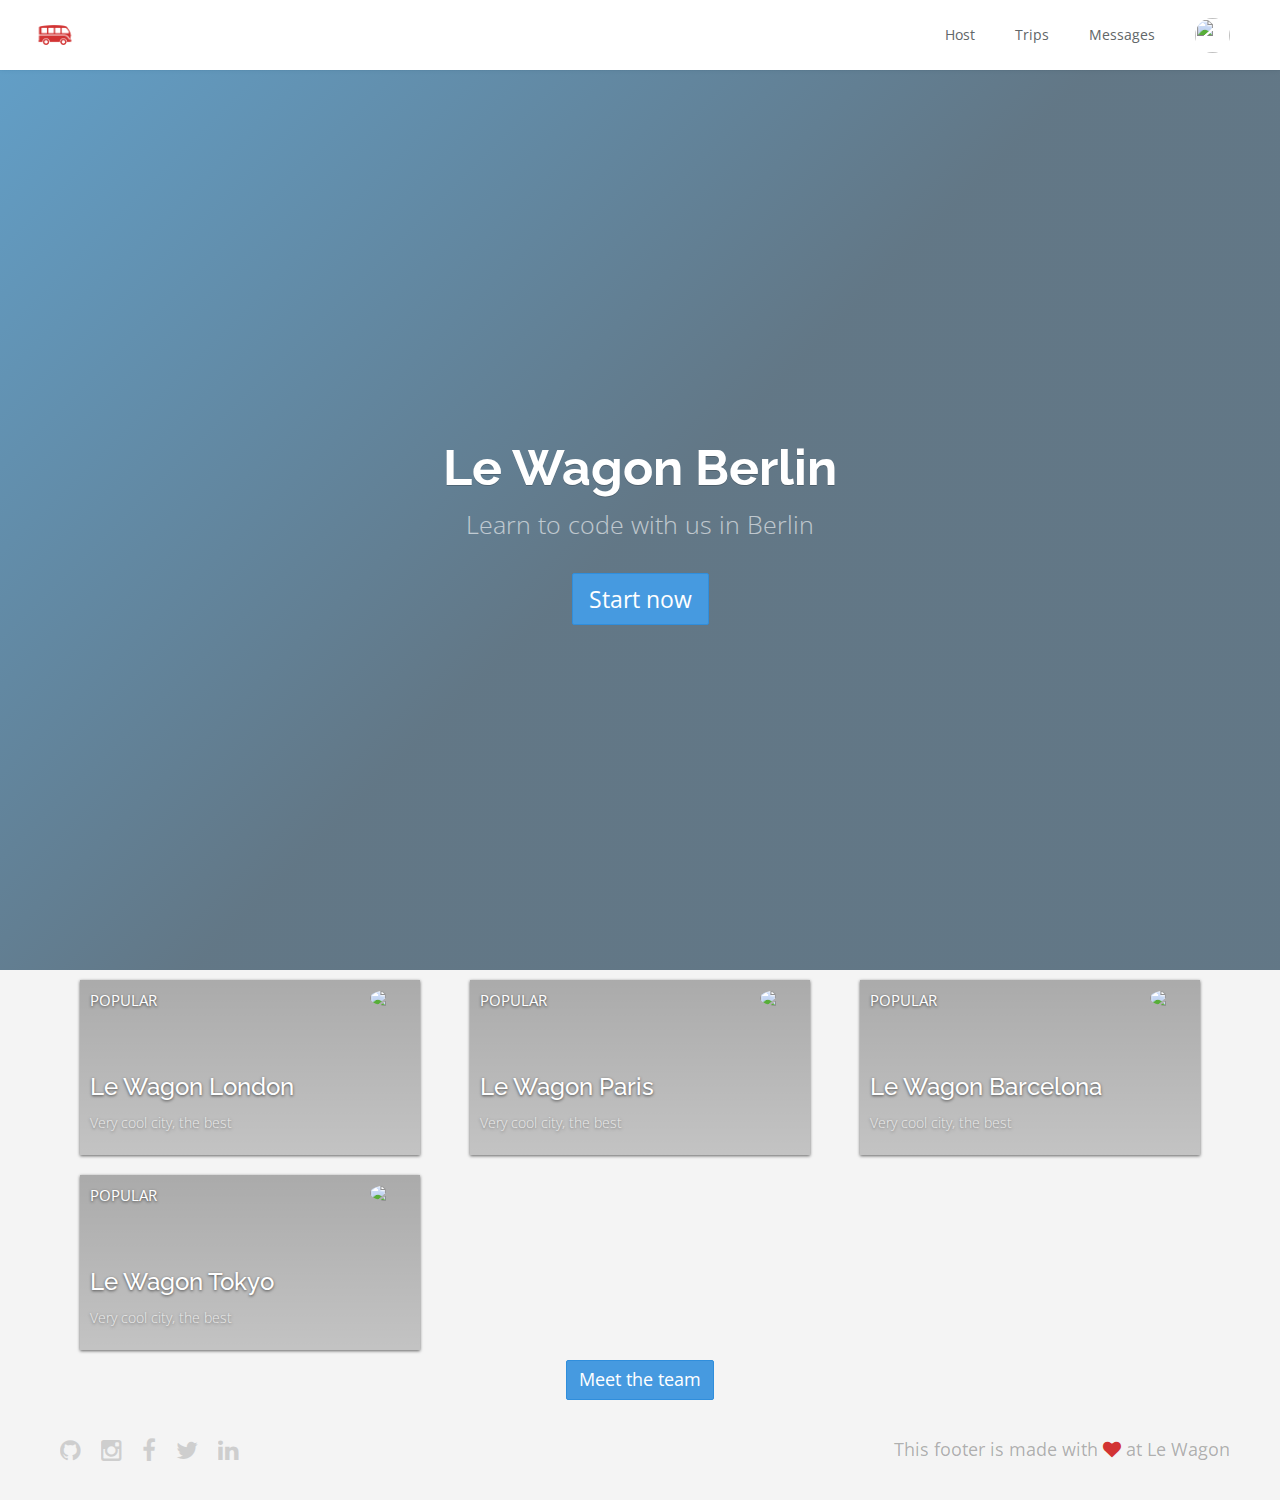
==== commit a9e7d63a: "Automated commit at 2017-08-07 11:31:23 UTC by middleman-deploy 2.0.0-alpha" ====
--- a/index.html
+++ b/index.html
@@ -6,23 +6,152 @@
     <meta name="viewport"
           content="width=device-width, initial-scale=1, shrink-to-fit=no">
     <!-- Use the title from a page's frontmatter if it has one -->
-    <title>Le Wagon - Middleman</title>
-    <link href="stylesheets/application-3c48b980.css" rel="stylesheet" />
+    <title></title>
+    <link href="stylesheets/application-95c406f2.css" rel="stylesheet" />
     <script src="javascripts/application-93de88c9.js"></script>
     <link href="images/favicon-f15af148.png" rel="icon" type="image/png" />
   </head>
   <body>
-    <div id="home">
-  <div class="home-content">
-    <img src="images/logo-acc9c0ec.png" width="200" alt="Logo" />
-    <p>
-      Middleman is now running!
-    </p>
-    <p class="about">
-      <a href="about.html">More about this template</a>
-    </p>
+    <div class="navbar-wagon">
+  <!-- Logo -->
+  <a href="/" class="navbar-wagon-brand">
+    <!-- <img src="images/logo-acc9c0ec.png" alt="logo"> Changed to the line below using an image helper-->
+    <img src="images/logo-acc9c0ec.png" id="logo" alt="Logo" />
+  </a>
+
+
+  <!-- Right Navigation -->
+  <div class="navbar-wagon-right hidden-xs hidden-sm">
+
+    <a href="" class="navbar-wagon-item navbar-wagon-link">Host</a>
+    <a href="" class="navbar-wagon-item navbar-wagon-link">Trips</a>
+    <a href="" class="navbar-wagon-item navbar-wagon-link">Messages</a>
+
+    <!-- Profile picture with dropdown list -->
+    <div class="navbar-wagon-item">
+      <div class="dropdown">
+        <img src="https://kitt.lewagon.com/placeholder/users/ssaunier" class="avatar dropdown-toggle" id="navbar-wagon-menu" data-toggle="dropdown">
+        <ul class="dropdown-menu dropdown-menu-right navbar-wagon-dropdown-menu">
+          <li><a href="#">Profile</a></li>
+          <li><a href="#">Dashboard</a></li>
+          <li><a href="#">Log Out</a></li>
+        </ul>
+      </div>
+    </div>
+  </div>
+
+  <!-- Dropdown appearing on mobile only -->
+  <div class="navbar-wagon-item hidden-md hidden-lg">
+    <div class="dropdown">
+      <i class="fa fa-bars dropdown-toggle" data-toggle="dropdown"></i>
+      <ul class="dropdown-menu dropdown-menu-right navbar-wagon-dropdown-menu">
+        <li><a href="#">Host</a></li>
+        <li><a href="#">Trips</a></li>
+        <li><a href="#">Messagese</a></li>
+      </ul>
+    </div>
+  </div>
+</div>
+   <!-- inject layouts/_navbar.html.erb -->
+    <div class="banner" style="background-image: linear-gradient(-225deg, rgba(0,101,168,0.6) 0%, rgba(0,36,61,0.6) 50%), url('https://kitt.lewagon.com/placeholder/cities/berlin');">
+  <div class="banner-content">
+    <h1>Le Wagon Berlin</h1>
+    <p>Learn to code with us in Berlin</p>
+    <a class="btn btn-primary btn-lg">Start now</a>
   </div>
 </div>
 
+<div class="container">
+  <div class="wrapper">
+    <div class="cards-container">
+      <div class="row">
+      <!-- This is where you would loop through the cards to make them different -->
+        
+  <div class="col-xs-12 col-sm-4">
+
+    <div class="card" style="background-image: linear-gradient(rgba(0,0,0,0.3), rgba(0,0,0,0.2)), url('https://kitt.lewagon.com/placeholder/cities/london');">
+      <div class="card-category">Popular</div>
+      <div class="card-description">
+        <h2>Le Wagon London</h2>
+        <p>Very cool city, the best</p>
+      </div>
+      <img class="card-user" src="https://kitt.lewagon.com/placeholder/users/tgenaitay">
+      <a class="card-link" href="#" ></a>
+    </div>
+  </div>
+
+
+  <div class="col-xs-12 col-sm-4">
+
+    <div class="card" style="background-image: linear-gradient(rgba(0,0,0,0.3), rgba(0,0,0,0.2)), url('https://kitt.lewagon.com/placeholder/cities/paris');">
+      <div class="card-category">Popular</div>
+      <div class="card-description">
+        <h2>Le Wagon Paris</h2>
+        <p>Very cool city, the best</p>
+      </div>
+      <img class="card-user" src="https://kitt.lewagon.com/placeholder/users/tgenaitay">
+      <a class="card-link" href="#" ></a>
+    </div>
+  </div>
+
+
+  <div class="col-xs-12 col-sm-4">
+
+    <div class="card" style="background-image: linear-gradient(rgba(0,0,0,0.3), rgba(0,0,0,0.2)), url('https://kitt.lewagon.com/placeholder/cities/barcelona');">
+      <div class="card-category">Popular</div>
+      <div class="card-description">
+        <h2>Le Wagon Barcelona</h2>
+        <p>Very cool city, the best</p>
+      </div>
+      <img class="card-user" src="https://kitt.lewagon.com/placeholder/users/tgenaitay">
+      <a class="card-link" href="#" ></a>
+    </div>
+  </div>
+
+
+  <div class="col-xs-12 col-sm-4">
+
+    <div class="card" style="background-image: linear-gradient(rgba(0,0,0,0.3), rgba(0,0,0,0.2)), url('https://kitt.lewagon.com/placeholder/cities/tokyo');">
+      <div class="card-category">Popular</div>
+      <div class="card-description">
+        <h2>Le Wagon Tokyo</h2>
+        <p>Very cool city, the best</p>
+      </div>
+      <img class="card-user" src="https://kitt.lewagon.com/placeholder/users/tgenaitay">
+      <a class="card-link" href="#" ></a>
+    </div>
+  </div>
+
+
+
+      </div>
+    </div>
+    <div class="meet-the-team">
+      <a href="team.html" class="btn btn-primary">Meet the team</a>
+    </div>
+  </div>
+</div>
+
+
+
+
+
+
+
+
+                      <!-- Page content is injected here -->
+    <div class="footer">
+  <div class="footer-links">
+    <a href="#"><i class="fa fa-github"></i></a>
+    <a href="#"><i class="fa fa-instagram"></i></a>
+    <a href="#"><i class="fa fa-facebook"></i></a>
+    <a href="#"><i class="fa fa-twitter"></i></a>
+    <a href="#"><i class="fa fa-linkedin"></i></a>
+  </div>
+  <div class="footer-copyright">
+    This footer is made with <i class="fa fa-heart"></i> at Le Wagon
+  </div>
+</div>
+   <!-- inject layouts/_footer.html.erb -->
   </body>
 </html>
--- a/stylesheets/application-95c406f2.css
+++ b/stylesheets/application-95c406f2.css
@@ -0,0 +1,8 @@
+@import url("https://fonts.googleapis.com/css?family=Open+Sans:400,300,700|Raleway:400,100,300,700,500");/*!
+ * Bootstrap v3.3.7 (http://getbootstrap.com)
+ * Copyright 2011-2016 Twitter, Inc.
+ * Licensed under MIT (https://github.com/twbs/bootstrap/blob/master/LICENSE)
+ *//*! normalize.css v3.0.3 | MIT License | github.com/necolas/normalize.css */html{font-family:sans-serif;-ms-text-size-adjust:100%;-webkit-text-size-adjust:100%}body{margin:0}article,aside,details,figcaption,figure,footer,header,hgroup,main,menu,nav,section,summary{display:block}audio,canvas,progress,video{display:inline-block;vertical-align:baseline}audio:not([controls]){display:none;height:0}[hidden],template{display:none}a{background-color:transparent}a:active,a:hover{outline:0}abbr[title]{border-bottom:1px dotted}b,strong{font-weight:bold}dfn{font-style:italic}h1{font-size:2em;margin:0.67em 0}mark{background:#ff0;color:#000}small{font-size:80%}sub,sup{font-size:75%;line-height:0;position:relative;vertical-align:baseline}sup{top:-0.5em}sub{bottom:-0.25em}img{border:0}svg:not(:root){overflow:hidden}figure{margin:1em 40px}hr{-webkit-box-sizing:content-box;box-sizing:content-box;height:0}pre{overflow:auto}code,kbd,pre,samp{font-family:monospace, monospace;font-size:1em}button,input,optgroup,select,textarea{color:inherit;font:inherit;margin:0}button{overflow:visible}button,select{text-transform:none}button,html input[type="button"],input[type="reset"],input[type="submit"]{-webkit-appearance:button;cursor:pointer}button[disabled],html input[disabled]{cursor:default}button::-moz-focus-inner,input::-moz-focus-inner{border:0;padding:0}input{line-height:normal}input[type="checkbox"],input[type="radio"]{-webkit-box-sizing:border-box;box-sizing:border-box;padding:0}input[type="number"]::-webkit-inner-spin-button,input[type="number"]::-webkit-outer-spin-button{height:auto}input[type="search"]{-webkit-appearance:textfield;-webkit-box-sizing:content-box;box-sizing:content-box}input[type="search"]::-webkit-search-cancel-button,input[type="search"]::-webkit-search-decoration{-webkit-appearance:none}fieldset{border:1px solid #c0c0c0;margin:0 2px;padding:0.35em 0.625em 0.75em}legend{border:0;padding:0}textarea{overflow:auto}optgroup{font-weight:bold}table{border-collapse:collapse;border-spacing:0}td,th{padding:0}/*! Source: https://github.com/h5bp/html5-boilerplate/blob/master/src/css/main.css */@media print{*,*:before,*:after{background:transparent !important;color:#000 !important;-webkit-box-shadow:none !important;box-shadow:none !important;text-shadow:none !important}a,a:visited{text-decoration:underline}a[href]:after{content:" (" attr(href) ")"}abbr[title]:after{content:" (" attr(title) ")"}a[href^="#"]:after,a[href^="javascript:"]:after{content:""}pre,blockquote{border:1px solid #999;page-break-inside:avoid}thead{display:table-header-group}tr,img{page-break-inside:avoid}img{max-width:100% !important}p,h2,h3{orphans:3;widows:3}h2,h3{page-break-after:avoid}.navbar{display:none}.btn>.caret,.dropup>.btn>.caret{border-top-color:#000 !important}.label{border:1px solid #000}.table{border-collapse:collapse !important}.table td,.table th{background-color:#fff !important}.table-bordered th,.table-bordered td{border:1px solid #ddd !important}}@font-face{font-family:'Glyphicons Halflings';src:url("../assets/bootstrap/glyphicons-halflings-regular-86b6f62b.eot");src:url("../assets/bootstrap/glyphicons-halflings-regular-86b6f62b.eot?#iefix") format("embedded-opentype"),url("../assets/bootstrap/glyphicons-halflings-regular-ca35b697.woff2") format("woff2"),url("../assets/bootstrap/glyphicons-halflings-regular-278e49a8.woff") format("woff"),url("../assets/bootstrap/glyphicons-halflings-regular-44bc1850.ttf") format("truetype"),url("../assets/bootstrap/glyphicons-halflings-regular-de51a849.svg#glyphicons_halflingsregular") format("svg")}.glyphicon{position:relative;top:1px;display:inline-block;font-family:'Glyphicons Halflings';font-style:normal;font-weight:normal;line-height:1;-webkit-font-smoothing:antialiased;-moz-osx-font-smoothing:grayscale}.glyphicon-asterisk:before{content:"\002a"}.glyphicon-plus:before{content:"\002b"}.glyphicon-euro:before,.glyphicon-eur:before{content:"\20ac"}.glyphicon-minus:before{content:"\2212"}.glyphicon-cloud:before{content:"\2601"}.glyphicon-envelope:before{content:"\2709"}.glyphicon-pencil:before{content:"\270f"}.glyphicon-glass:before{content:"\e001"}.glyphicon-music:before{content:"\e002"}.glyphicon-search:before{content:"\e003"}.glyphicon-heart:before{content:"\e005"}.glyphicon-star:before{content:"\e006"}.glyphicon-star-empty:before{content:"\e007"}.glyphicon-user:before{content:"\e008"}.glyphicon-film:before{content:"\e009"}.glyphicon-th-large:before{content:"\e010"}.glyphicon-th:before{content:"\e011"}.glyphicon-th-list:before{content:"\e012"}.glyphicon-ok:before{content:"\e013"}.glyphicon-remove:before{content:"\e014"}.glyphicon-zoom-in:before{content:"\e015"}.glyphicon-zoom-out:before{content:"\e016"}.glyphicon-off:before{content:"\e017"}.glyphicon-signal:before{content:"\e018"}.glyphicon-cog:before{content:"\e019"}.glyphicon-trash:before{content:"\e020"}.glyphicon-home:before{content:"\e021"}.glyphicon-file:before{content:"\e022"}.glyphicon-time:before{content:"\e023"}.glyphicon-road:before{content:"\e024"}.glyphicon-download-alt:before{content:"\e025"}.glyphicon-download:before{content:"\e026"}.glyphicon-upload:before{content:"\e027"}.glyphicon-inbox:before{content:"\e028"}.glyphicon-play-circle:before{content:"\e029"}.glyphicon-repeat:before{content:"\e030"}.glyphicon-refresh:before{content:"\e031"}.glyphicon-list-alt:before{content:"\e032"}.glyphicon-lock:before{content:"\e033"}.glyphicon-flag:before{content:"\e034"}.glyphicon-headphones:before{content:"\e035"}.glyphicon-volume-off:before{content:"\e036"}.glyphicon-volume-down:before{content:"\e037"}.glyphicon-volume-up:before{content:"\e038"}.glyphicon-qrcode:before{content:"\e039"}.glyphicon-barcode:before{content:"\e040"}.glyphicon-tag:before{content:"\e041"}.glyphicon-tags:before{content:"\e042"}.glyphicon-book:before{content:"\e043"}.glyphicon-bookmark:before{content:"\e044"}.glyphicon-print:before{content:"\e045"}.glyphicon-camera:before{content:"\e046"}.glyphicon-font:before{content:"\e047"}.glyphicon-bold:before{content:"\e048"}.glyphicon-italic:before{content:"\e049"}.glyphicon-text-height:before{content:"\e050"}.glyphicon-text-width:before{content:"\e051"}.glyphicon-align-left:before{content:"\e052"}.glyphicon-align-center:before{content:"\e053"}.glyphicon-align-right:before{content:"\e054"}.glyphicon-align-justify:before{content:"\e055"}.glyphicon-list:before{content:"\e056"}.glyphicon-indent-left:before{content:"\e057"}.glyphicon-indent-right:before{content:"\e058"}.glyphicon-facetime-video:before{content:"\e059"}.glyphicon-picture:before{content:"\e060"}.glyphicon-map-marker:before{content:"\e062"}.glyphicon-adjust:before{content:"\e063"}.glyphicon-tint:before{content:"\e064"}.glyphicon-edit:before{content:"\e065"}.glyphicon-share:before{content:"\e066"}.glyphicon-check:before{content:"\e067"}.glyphicon-move:before{content:"\e068"}.glyphicon-step-backward:before{content:"\e069"}.glyphicon-fast-backward:before{content:"\e070"}.glyphicon-backward:before{content:"\e071"}.glyphicon-play:before{content:"\e072"}.glyphicon-pause:before{content:"\e073"}.glyphicon-stop:before{content:"\e074"}.glyphicon-forward:before{content:"\e075"}.glyphicon-fast-forward:before{content:"\e076"}.glyphicon-step-forward:before{content:"\e077"}.glyphicon-eject:before{content:"\e078"}.glyphicon-chevron-left:before{content:"\e079"}.glyphicon-chevron-right:before{content:"\e080"}.glyphicon-plus-sign:before{content:"\e081"}.glyphicon-minus-sign:before{content:"\e082"}.glyphicon-remove-sign:before{content:"\e083"}.glyphicon-ok-sign:before{content:"\e084"}.glyphicon-question-sign:before{content:"\e085"}.glyphicon-info-sign:before{content:"\e086"}.glyphicon-screenshot:before{content:"\e087"}.glyphicon-remove-circle:before{content:"\e088"}.glyphicon-ok-circle:before{content:"\e089"}.glyphicon-ban-circle:before{content:"\e090"}.glyphicon-arrow-left:before{content:"\e091"}.glyphicon-arrow-right:before{content:"\e092"}.glyphicon-arrow-up:before{content:"\e093"}.glyphicon-arrow-down:before{content:"\e094"}.glyphicon-share-alt:before{content:"\e095"}.glyphicon-resize-full:before{content:"\e096"}.glyphicon-resize-small:before{content:"\e097"}.glyphicon-exclamation-sign:before{content:"\e101"}.glyphicon-gift:before{content:"\e102"}.glyphicon-leaf:before{content:"\e103"}.glyphicon-fire:before{content:"\e104"}.glyphicon-eye-open:before{content:"\e105"}.glyphicon-eye-close:before{content:"\e106"}.glyphicon-warning-sign:before{content:"\e107"}.glyphicon-plane:before{content:"\e108"}.glyphicon-calendar:before{content:"\e109"}.glyphicon-random:before{content:"\e110"}.glyphicon-comment:before{content:"\e111"}.glyphicon-magnet:before{content:"\e112"}.glyphicon-chevron-up:before{content:"\e113"}.glyphicon-chevron-down:before{content:"\e114"}.glyphicon-retweet:before{content:"\e115"}.glyphicon-shopping-cart:before{content:"\e116"}.glyphicon-folder-close:before{content:"\e117"}.glyphicon-folder-open:before{content:"\e118"}.glyphicon-resize-vertical:before{content:"\e119"}.glyphicon-resize-horizontal:before{content:"\e120"}.glyphicon-hdd:before{content:"\e121"}.glyphicon-bullhorn:before{content:"\e122"}.glyphicon-bell:before{content:"\e123"}.glyphicon-certificate:before{content:"\e124"}.glyphicon-thumbs-up:before{content:"\e125"}.glyphicon-thumbs-down:before{content:"\e126"}.glyphicon-hand-right:before{content:"\e127"}.glyphicon-hand-left:before{content:"\e128"}.glyphicon-hand-up:before{content:"\e129"}.glyphicon-hand-down:before{content:"\e130"}.glyphicon-circle-arrow-right:before{content:"\e131"}.glyphicon-circle-arrow-left:before{content:"\e132"}.glyphicon-circle-arrow-up:before{content:"\e133"}.glyphicon-circle-arrow-down:before{content:"\e134"}.glyphicon-globe:before{content:"\e135"}.glyphicon-wrench:before{content:"\e136"}.glyphicon-tasks:before{content:"\e137"}.glyphicon-filter:before{content:"\e138"}.glyphicon-briefcase:before{content:"\e139"}.glyphicon-fullscreen:before{content:"\e140"}.glyphicon-dashboard:before{content:"\e141"}.glyphicon-paperclip:before{content:"\e142"}.glyphicon-heart-empty:before{content:"\e143"}.glyphicon-link:before{content:"\e144"}.glyphicon-phone:before{content:"\e145"}.glyphicon-pushpin:before{content:"\e146"}.glyphicon-usd:before{content:"\e148"}.glyphicon-gbp:before{content:"\e149"}.glyphicon-sort:before{content:"\e150"}.glyphicon-sort-by-alphabet:before{content:"\e151"}.glyphicon-sort-by-alphabet-alt:before{content:"\e152"}.glyphicon-sort-by-order:before{content:"\e153"}.glyphicon-sort-by-order-alt:before{content:"\e154"}.glyphicon-sort-by-attributes:before{content:"\e155"}.glyphicon-sort-by-attributes-alt:before{content:"\e156"}.glyphicon-unchecked:before{content:"\e157"}.glyphicon-expand:before{content:"\e158"}.glyphicon-collapse-down:before{content:"\e159"}.glyphicon-collapse-up:before{content:"\e160"}.glyphicon-log-in:before{content:"\e161"}.glyphicon-flash:before{content:"\e162"}.glyphicon-log-out:before{content:"\e163"}.glyphicon-new-window:before{content:"\e164"}.glyphicon-record:before{content:"\e165"}.glyphicon-save:before{content:"\e166"}.glyphicon-open:before{content:"\e167"}.glyphicon-saved:before{content:"\e168"}.glyphicon-import:before{content:"\e169"}.glyphicon-export:before{content:"\e170"}.glyphicon-send:before{content:"\e171"}.glyphicon-floppy-disk:before{content:"\e172"}.glyphicon-floppy-saved:before{content:"\e173"}.glyphicon-floppy-remove:before{content:"\e174"}.glyphicon-floppy-save:before{content:"\e175"}.glyphicon-floppy-open:before{content:"\e176"}.glyphicon-credit-card:before{content:"\e177"}.glyphicon-transfer:before{content:"\e178"}.glyphicon-cutlery:before{content:"\e179"}.glyphicon-header:before{content:"\e180"}.glyphicon-compressed:before{content:"\e181"}.glyphicon-earphone:before{content:"\e182"}.glyphicon-phone-alt:before{content:"\e183"}.glyphicon-tower:before{content:"\e184"}.glyphicon-stats:before{content:"\e185"}.glyphicon-sd-video:before{content:"\e186"}.glyphicon-hd-video:before{content:"\e187"}.glyphicon-subtitles:before{content:"\e188"}.glyphicon-sound-stereo:before{content:"\e189"}.glyphicon-sound-dolby:before{content:"\e190"}.glyphicon-sound-5-1:before{content:"\e191"}.glyphicon-sound-6-1:before{content:"\e192"}.glyphicon-sound-7-1:before{content:"\e193"}.glyphicon-copyright-mark:before{content:"\e194"}.glyphicon-registration-mark:before{content:"\e195"}.glyphicon-cloud-download:before{content:"\e197"}.glyphicon-cloud-upload:before{content:"\e198"}.glyphicon-tree-conifer:before{content:"\e199"}.glyphicon-tree-deciduous:before{content:"\e200"}.glyphicon-cd:before{content:"\e201"}.glyphicon-save-file:before{content:"\e202"}.glyphicon-open-file:before{content:"\e203"}.glyphicon-level-up:before{content:"\e204"}.glyphicon-copy:before{content:"\e205"}.glyphicon-paste:before{content:"\e206"}.glyphicon-alert:before{content:"\e209"}.glyphicon-equalizer:before{content:"\e210"}.glyphicon-king:before{content:"\e211"}.glyphicon-queen:before{content:"\e212"}.glyphicon-pawn:before{content:"\e213"}.glyphicon-bishop:before{content:"\e214"}.glyphicon-knight:before{content:"\e215"}.glyphicon-baby-formula:before{content:"\e216"}.glyphicon-tent:before{content:"\26fa"}.glyphicon-blackboard:before{content:"\e218"}.glyphicon-bed:before{content:"\e219"}.glyphicon-apple:before{content:"\f8ff"}.glyphicon-erase:before{content:"\e221"}.glyphicon-hourglass:before{content:"\231b"}.glyphicon-lamp:before{content:"\e223"}.glyphicon-duplicate:before{content:"\e224"}.glyphicon-piggy-bank:before{content:"\e225"}.glyphicon-scissors:before{content:"\e226"}.glyphicon-bitcoin:before{content:"\e227"}.glyphicon-btc:before{content:"\e227"}.glyphicon-xbt:before{content:"\e227"}.glyphicon-yen:before{content:"\00a5"}.glyphicon-jpy:before{content:"\00a5"}.glyphicon-ruble:before{content:"\20bd"}.glyphicon-rub:before{content:"\20bd"}.glyphicon-scale:before{content:"\e230"}.glyphicon-ice-lolly:before{content:"\e231"}.glyphicon-ice-lolly-tasted:before{content:"\e232"}.glyphicon-education:before{content:"\e233"}.glyphicon-option-horizontal:before{content:"\e234"}.glyphicon-option-vertical:before{content:"\e235"}.glyphicon-menu-hamburger:before{content:"\e236"}.glyphicon-modal-window:before{content:"\e237"}.glyphicon-oil:before{content:"\e238"}.glyphicon-grain:before{content:"\e239"}.glyphicon-sunglasses:before{content:"\e240"}.glyphicon-text-size:before{content:"\e241"}.glyphicon-text-color:before{content:"\e242"}.glyphicon-text-background:before{content:"\e243"}.glyphicon-object-align-top:before{content:"\e244"}.glyphicon-object-align-bottom:before{content:"\e245"}.glyphicon-object-align-horizontal:before{content:"\e246"}.glyphicon-object-align-left:before{content:"\e247"}.glyphicon-object-align-vertical:before{content:"\e248"}.glyphicon-object-align-right:before{content:"\e249"}.glyphicon-triangle-right:before{content:"\e250"}.glyphicon-triangle-left:before{content:"\e251"}.glyphicon-triangle-bottom:before{content:"\e252"}.glyphicon-triangle-top:before{content:"\e253"}.glyphicon-console:before{content:"\e254"}.glyphicon-superscript:before{content:"\e255"}.glyphicon-subscript:before{content:"\e256"}.glyphicon-menu-left:before{content:"\e257"}.glyphicon-menu-right:before{content:"\e258"}.glyphicon-menu-down:before{content:"\e259"}.glyphicon-menu-up:before{content:"\e260"}*{-webkit-box-sizing:border-box;box-sizing:border-box}*:before,*:after{-webkit-box-sizing:border-box;box-sizing:border-box}html{font-size:10px;-webkit-tap-highlight-color:transparent}body{font-family:"Open Sans", "Helvetica", "sans-serif";font-size:18px;line-height:1.42857143;color:#333333;background-color:#F4F4F4}input,button,select,textarea{font-family:inherit;font-size:inherit;line-height:inherit}a{color:#469AE0;text-decoration:none}a:hover,a:focus{color:#1f74ba;text-decoration:underline}a:focus{outline:5px auto -webkit-focus-ring-color;outline-offset:-2px}figure{margin:0}img{vertical-align:middle}.img-responsive{display:block;max-width:100%;height:auto}.img-rounded{border-radius:2px}.img-thumbnail{padding:4px;line-height:1.42857143;background-color:#F4F4F4;border:1px solid #ddd;border-radius:2px;-webkit-transition:all 0.2s ease-in-out;transition:all 0.2s ease-in-out;display:inline-block;max-width:100%;height:auto}.img-circle{border-radius:50%}hr{margin-top:25px;margin-bottom:25px;border:0;border-top:1px solid #eeeeee}.sr-only{position:absolute;width:1px;height:1px;margin:-1px;padding:0;overflow:hidden;clip:rect(0, 0, 0, 0);border:0}.sr-only-focusable:active,.sr-only-focusable:focus{position:static;width:auto;height:auto;margin:0;overflow:visible;clip:auto}[role="button"]{cursor:pointer}h1,h2,h3,h4,h5,h6,.h1,.h2,.h3,.h4,.h5,.h6{font-family:"Raleway", "Helvetica", "sans-serif";font-weight:500;line-height:1.1;color:inherit}h1 small,h1 .small,h2 small,h2 .small,h3 small,h3 .small,h4 small,h4 .small,h5 small,h5 .small,h6 small,h6 .small,.h1 small,.h1 .small,.h2 small,.h2 .small,.h3 small,.h3 .small,.h4 small,.h4 .small,.h5 small,.h5 .small,.h6 small,.h6 .small{font-weight:normal;line-height:1;color:#777777}h1,.h1,h2,.h2,h3,.h3{margin-top:25px;margin-bottom:12.5px}h1 small,h1 .small,.h1 small,.h1 .small,h2 small,h2 .small,.h2 small,.h2 .small,h3 small,h3 .small,.h3 small,.h3 .small{font-size:65%}h4,.h4,h5,.h5,h6,.h6{margin-top:12.5px;margin-bottom:12.5px}h4 small,h4 .small,.h4 small,.h4 .small,h5 small,h5 .small,.h5 small,.h5 .small,h6 small,h6 .small,.h6 small,.h6 .small{font-size:75%}h1,.h1{font-size:46px}h2,.h2{font-size:38px}h3,.h3{font-size:31px}h4,.h4{font-size:23px}h5,.h5{font-size:18px}h6,.h6{font-size:16px}p{margin:0 0 12.5px}.lead{margin-bottom:25px;font-size:20px;font-weight:300;line-height:1.4}@media (min-width: 768px){.lead{font-size:27px}}small,.small{font-size:88%}mark,.mark{background-color:#fcf8e3;padding:.2em}.text-left{text-align:left}.text-right{text-align:right}.text-center{text-align:center}.text-justify{text-align:justify}.text-nowrap{white-space:nowrap}.text-lowercase{text-transform:lowercase}.text-uppercase,.initialism{text-transform:uppercase}.text-capitalize{text-transform:capitalize}.text-muted{color:#777777}.text-primary{color:#469AE0}a.text-primary:hover,a.text-primary:focus{color:#2381d0}.text-success{color:#3c763d}a.text-success:hover,a.text-success:focus{color:#2b542c}.text-info{color:#31708f}a.text-info:hover,a.text-info:focus{color:#245269}.text-warning{color:#8a6d3b}a.text-warning:hover,a.text-warning:focus{color:#66512c}.text-danger{color:#a94442}a.text-danger:hover,a.text-danger:focus{color:#843534}.bg-primary{color:#fff}.bg-primary{background-color:#469AE0}a.bg-primary:hover,a.bg-primary:focus{background-color:#2381d0}.bg-success{background-color:#dff0d8}a.bg-success:hover,a.bg-success:focus{background-color:#c1e2b3}.bg-info{background-color:#d9edf7}a.bg-info:hover,a.bg-info:focus{background-color:#afd9ee}.bg-warning{background-color:#fcf8e3}a.bg-warning:hover,a.bg-warning:focus{background-color:#f7ecb5}.bg-danger{background-color:#f2dede}a.bg-danger:hover,a.bg-danger:focus{background-color:#e4b9b9}.page-header{padding-bottom:11.5px;margin:50px 0 25px;border-bottom:1px solid #eeeeee}ul,ol{margin-top:0;margin-bottom:12.5px}ul ul,ul ol,ol ul,ol ol{margin-bottom:0}.list-unstyled{padding-left:0;list-style:none}.list-inline{padding-left:0;list-style:none;margin-left:-5px}.list-inline>li{display:inline-block;padding-left:5px;padding-right:5px}dl{margin-top:0;margin-bottom:25px}dt,dd{line-height:1.42857143}dt{font-weight:bold}dd{margin-left:0}.dl-horizontal dd:before,.dl-horizontal dd:after{content:" ";display:table}.dl-horizontal dd:after{clear:both}@media (min-width: 768px){.dl-horizontal dt{float:left;width:160px;clear:left;text-align:right;overflow:hidden;text-overflow:ellipsis;white-space:nowrap}.dl-horizontal dd{margin-left:180px}}abbr[title],abbr[data-original-title]{cursor:help;border-bottom:1px dotted #777777}.initialism{font-size:90%}blockquote{padding:12.5px 25px;margin:0 0 25px;font-size:22.5px;border-left:5px solid #eeeeee}blockquote p:last-child,blockquote ul:last-child,blockquote ol:last-child{margin-bottom:0}blockquote footer,blockquote small,blockquote .small{display:block;font-size:80%;line-height:1.42857143;color:#777777}blockquote footer:before,blockquote small:before,blockquote .small:before{content:'\2014 \00A0'}.blockquote-reverse,blockquote.pull-right{padding-right:15px;padding-left:0;border-right:5px solid #eeeeee;border-left:0;text-align:right}.blockquote-reverse footer:before,.blockquote-reverse small:before,.blockquote-reverse .small:before,blockquote.pull-right footer:before,blockquote.pull-right small:before,blockquote.pull-right .small:before{content:''}.blockquote-reverse footer:after,.blockquote-reverse small:after,.blockquote-reverse .small:after,blockquote.pull-right footer:after,blockquote.pull-right small:after,blockquote.pull-right .small:after{content:'\00A0 \2014'}address{margin-bottom:25px;font-style:normal;line-height:1.42857143}code,kbd,pre,samp{font-family:Menlo, Monaco, Consolas, "Courier New", monospace}code{padding:2px 4px;font-size:90%;color:#c7254e;background-color:#f9f2f4;border-radius:2px}kbd{padding:2px 4px;font-size:90%;color:#fff;background-color:#333;border-radius:2px;-webkit-box-shadow:inset 0 -1px 0 rgba(0,0,0,0.25);box-shadow:inset 0 -1px 0 rgba(0,0,0,0.25)}kbd kbd{padding:0;font-size:100%;font-weight:bold;-webkit-box-shadow:none;box-shadow:none}pre{display:block;padding:12px;margin:0 0 12.5px;font-size:17px;line-height:1.42857143;word-break:break-all;word-wrap:break-word;color:#333333;background-color:#f5f5f5;border:1px solid #ccc;border-radius:2px}pre code{padding:0;font-size:inherit;color:inherit;white-space:pre-wrap;background-color:transparent;border-radius:0}.pre-scrollable{max-height:340px;overflow-y:scroll}.container{margin-right:auto;margin-left:auto;padding-left:15px;padding-right:15px}.container:before,.container:after{content:" ";display:table}.container:after{clear:both}@media (min-width: 768px){.container{width:750px}}@media (min-width: 992px){.container{width:970px}}@media (min-width: 1200px){.container{width:1170px}}.container-fluid{margin-right:auto;margin-left:auto;padding-left:15px;padding-right:15px}.container-fluid:before,.container-fluid:after{content:" ";display:table}.container-fluid:after{clear:both}.row{margin-left:-15px;margin-right:-15px}.row:before,.row:after{content:" ";display:table}.row:after{clear:both}.col-xs-1,.col-sm-1,.col-md-1,.col-lg-1,.col-xs-2,.col-sm-2,.col-md-2,.col-lg-2,.col-xs-3,.col-sm-3,.col-md-3,.col-lg-3,.col-xs-4,.col-sm-4,.col-md-4,.col-lg-4,.col-xs-5,.col-sm-5,.col-md-5,.col-lg-5,.col-xs-6,.col-sm-6,.col-md-6,.col-lg-6,.col-xs-7,.col-sm-7,.col-md-7,.col-lg-7,.col-xs-8,.col-sm-8,.col-md-8,.col-lg-8,.col-xs-9,.col-sm-9,.col-md-9,.col-lg-9,.col-xs-10,.col-sm-10,.col-md-10,.col-lg-10,.col-xs-11,.col-sm-11,.col-md-11,.col-lg-11,.col-xs-12,.col-sm-12,.col-md-12,.col-lg-12{position:relative;min-height:1px;padding-left:15px;padding-right:15px}.col-xs-1,.col-xs-2,.col-xs-3,.col-xs-4,.col-xs-5,.col-xs-6,.col-xs-7,.col-xs-8,.col-xs-9,.col-xs-10,.col-xs-11,.col-xs-12{float:left}.col-xs-1{width:8.33333333%}.col-xs-2{width:16.66666667%}.col-xs-3{width:25%}.col-xs-4{width:33.33333333%}.col-xs-5{width:41.66666667%}.col-xs-6{width:50%}.col-xs-7{width:58.33333333%}.col-xs-8{width:66.66666667%}.col-xs-9{width:75%}.col-xs-10{width:83.33333333%}.col-xs-11{width:91.66666667%}.col-xs-12{width:100%}.col-xs-pull-0{right:auto}.col-xs-pull-1{right:8.33333333%}.col-xs-pull-2{right:16.66666667%}.col-xs-pull-3{right:25%}.col-xs-pull-4{right:33.33333333%}.col-xs-pull-5{right:41.66666667%}.col-xs-pull-6{right:50%}.col-xs-pull-7{right:58.33333333%}.col-xs-pull-8{right:66.66666667%}.col-xs-pull-9{right:75%}.col-xs-pull-10{right:83.33333333%}.col-xs-pull-11{right:91.66666667%}.col-xs-pull-12{right:100%}.col-xs-push-0{left:auto}.col-xs-push-1{left:8.33333333%}.col-xs-push-2{left:16.66666667%}.col-xs-push-3{left:25%}.col-xs-push-4{left:33.33333333%}.col-xs-push-5{left:41.66666667%}.col-xs-push-6{left:50%}.col-xs-push-7{left:58.33333333%}.col-xs-push-8{left:66.66666667%}.col-xs-push-9{left:75%}.col-xs-push-10{left:83.33333333%}.col-xs-push-11{left:91.66666667%}.col-xs-push-12{left:100%}.col-xs-offset-0{margin-left:0%}.col-xs-offset-1{margin-left:8.33333333%}.col-xs-offset-2{margin-left:16.66666667%}.col-xs-offset-3{margin-left:25%}.col-xs-offset-4{margin-left:33.33333333%}.col-xs-offset-5{margin-left:41.66666667%}.col-xs-offset-6{margin-left:50%}.col-xs-offset-7{margin-left:58.33333333%}.col-xs-offset-8{margin-left:66.66666667%}.col-xs-offset-9{margin-left:75%}.col-xs-offset-10{margin-left:83.33333333%}.col-xs-offset-11{margin-left:91.66666667%}.col-xs-offset-12{margin-left:100%}@media (min-width: 768px){.col-sm-1,.col-sm-2,.col-sm-3,.col-sm-4,.col-sm-5,.col-sm-6,.col-sm-7,.col-sm-8,.col-sm-9,.col-sm-10,.col-sm-11,.col-sm-12{float:left}.col-sm-1{width:8.33333333%}.col-sm-2{width:16.66666667%}.col-sm-3{width:25%}.col-sm-4{width:33.33333333%}.col-sm-5{width:41.66666667%}.col-sm-6{width:50%}.col-sm-7{width:58.33333333%}.col-sm-8{width:66.66666667%}.col-sm-9{width:75%}.col-sm-10{width:83.33333333%}.col-sm-11{width:91.66666667%}.col-sm-12{width:100%}.col-sm-pull-0{right:auto}.col-sm-pull-1{right:8.33333333%}.col-sm-pull-2{right:16.66666667%}.col-sm-pull-3{right:25%}.col-sm-pull-4{right:33.33333333%}.col-sm-pull-5{right:41.66666667%}.col-sm-pull-6{right:50%}.col-sm-pull-7{right:58.33333333%}.col-sm-pull-8{right:66.66666667%}.col-sm-pull-9{right:75%}.col-sm-pull-10{right:83.33333333%}.col-sm-pull-11{right:91.66666667%}.col-sm-pull-12{right:100%}.col-sm-push-0{left:auto}.col-sm-push-1{left:8.33333333%}.col-sm-push-2{left:16.66666667%}.col-sm-push-3{left:25%}.col-sm-push-4{left:33.33333333%}.col-sm-push-5{left:41.66666667%}.col-sm-push-6{left:50%}.col-sm-push-7{left:58.33333333%}.col-sm-push-8{left:66.66666667%}.col-sm-push-9{left:75%}.col-sm-push-10{left:83.33333333%}.col-sm-push-11{left:91.66666667%}.col-sm-push-12{left:100%}.col-sm-offset-0{margin-left:0%}.col-sm-offset-1{margin-left:8.33333333%}.col-sm-offset-2{margin-left:16.66666667%}.col-sm-offset-3{margin-left:25%}.col-sm-offset-4{margin-left:33.33333333%}.col-sm-offset-5{margin-left:41.66666667%}.col-sm-offset-6{margin-left:50%}.col-sm-offset-7{margin-left:58.33333333%}.col-sm-offset-8{margin-left:66.66666667%}.col-sm-offset-9{margin-left:75%}.col-sm-offset-10{margin-left:83.33333333%}.col-sm-offset-11{margin-left:91.66666667%}.col-sm-offset-12{margin-left:100%}}@media (min-width: 992px){.col-md-1,.col-md-2,.col-md-3,.col-md-4,.col-md-5,.col-md-6,.col-md-7,.col-md-8,.col-md-9,.col-md-10,.col-md-11,.col-md-12{float:left}.col-md-1{width:8.33333333%}.col-md-2{width:16.66666667%}.col-md-3{width:25%}.col-md-4{width:33.33333333%}.col-md-5{width:41.66666667%}.col-md-6{width:50%}.col-md-7{width:58.33333333%}.col-md-8{width:66.66666667%}.col-md-9{width:75%}.col-md-10{width:83.33333333%}.col-md-11{width:91.66666667%}.col-md-12{width:100%}.col-md-pull-0{right:auto}.col-md-pull-1{right:8.33333333%}.col-md-pull-2{right:16.66666667%}.col-md-pull-3{right:25%}.col-md-pull-4{right:33.33333333%}.col-md-pull-5{right:41.66666667%}.col-md-pull-6{right:50%}.col-md-pull-7{right:58.33333333%}.col-md-pull-8{right:66.66666667%}.col-md-pull-9{right:75%}.col-md-pull-10{right:83.33333333%}.col-md-pull-11{right:91.66666667%}.col-md-pull-12{right:100%}.col-md-push-0{left:auto}.col-md-push-1{left:8.33333333%}.col-md-push-2{left:16.66666667%}.col-md-push-3{left:25%}.col-md-push-4{left:33.33333333%}.col-md-push-5{left:41.66666667%}.col-md-push-6{left:50%}.col-md-push-7{left:58.33333333%}.col-md-push-8{left:66.66666667%}.col-md-push-9{left:75%}.col-md-push-10{left:83.33333333%}.col-md-push-11{left:91.66666667%}.col-md-push-12{left:100%}.col-md-offset-0{margin-left:0%}.col-md-offset-1{margin-left:8.33333333%}.col-md-offset-2{margin-left:16.66666667%}.col-md-offset-3{margin-left:25%}.col-md-offset-4{margin-left:33.33333333%}.col-md-offset-5{margin-left:41.66666667%}.col-md-offset-6{margin-left:50%}.col-md-offset-7{margin-left:58.33333333%}.col-md-offset-8{margin-left:66.66666667%}.col-md-offset-9{margin-left:75%}.col-md-offset-10{margin-left:83.33333333%}.col-md-offset-11{margin-left:91.66666667%}.col-md-offset-12{margin-left:100%}}@media (min-width: 1200px){.col-lg-1,.col-lg-2,.col-lg-3,.col-lg-4,.col-lg-5,.col-lg-6,.col-lg-7,.col-lg-8,.col-lg-9,.col-lg-10,.col-lg-11,.col-lg-12{float:left}.col-lg-1{width:8.33333333%}.col-lg-2{width:16.66666667%}.col-lg-3{width:25%}.col-lg-4{width:33.33333333%}.col-lg-5{width:41.66666667%}.col-lg-6{width:50%}.col-lg-7{width:58.33333333%}.col-lg-8{width:66.66666667%}.col-lg-9{width:75%}.col-lg-10{width:83.33333333%}.col-lg-11{width:91.66666667%}.col-lg-12{width:100%}.col-lg-pull-0{right:auto}.col-lg-pull-1{right:8.33333333%}.col-lg-pull-2{right:16.66666667%}.col-lg-pull-3{right:25%}.col-lg-pull-4{right:33.33333333%}.col-lg-pull-5{right:41.66666667%}.col-lg-pull-6{right:50%}.col-lg-pull-7{right:58.33333333%}.col-lg-pull-8{right:66.66666667%}.col-lg-pull-9{right:75%}.col-lg-pull-10{right:83.33333333%}.col-lg-pull-11{right:91.66666667%}.col-lg-pull-12{right:100%}.col-lg-push-0{left:auto}.col-lg-push-1{left:8.33333333%}.col-lg-push-2{left:16.66666667%}.col-lg-push-3{left:25%}.col-lg-push-4{left:33.33333333%}.col-lg-push-5{left:41.66666667%}.col-lg-push-6{left:50%}.col-lg-push-7{left:58.33333333%}.col-lg-push-8{left:66.66666667%}.col-lg-push-9{left:75%}.col-lg-push-10{left:83.33333333%}.col-lg-push-11{left:91.66666667%}.col-lg-push-12{left:100%}.col-lg-offset-0{margin-left:0%}.col-lg-offset-1{margin-left:8.33333333%}.col-lg-offset-2{margin-left:16.66666667%}.col-lg-offset-3{margin-left:25%}.col-lg-offset-4{margin-left:33.33333333%}.col-lg-offset-5{margin-left:41.66666667%}.col-lg-offset-6{margin-left:50%}.col-lg-offset-7{margin-left:58.33333333%}.col-lg-offset-8{margin-left:66.66666667%}.col-lg-offset-9{margin-left:75%}.col-lg-offset-10{margin-left:83.33333333%}.col-lg-offset-11{margin-left:91.66666667%}.col-lg-offset-12{margin-left:100%}}table{background-color:transparent}caption{padding-top:8px;padding-bottom:8px;color:#777777;text-align:left}th{text-align:left}.table{width:100%;max-width:100%;margin-bottom:25px}.table>thead>tr>th,.table>thead>tr>td,.table>tbody>tr>th,.table>tbody>tr>td,.table>tfoot>tr>th,.table>tfoot>tr>td{padding:8px;line-height:1.42857143;vertical-align:top;border-top:1px solid #ddd}.table>thead>tr>th{vertical-align:bottom;border-bottom:2px solid #ddd}.table>caption+thead>tr:first-child>th,.table>caption+thead>tr:first-child>td,.table>colgroup+thead>tr:first-child>th,.table>colgroup+thead>tr:first-child>td,.table>thead:first-child>tr:first-child>th,.table>thead:first-child>tr:first-child>td{border-top:0}.table>tbody+tbody{border-top:2px solid #ddd}.table .table{background-color:#F4F4F4}.table-condensed>thead>tr>th,.table-condensed>thead>tr>td,.table-condensed>tbody>tr>th,.table-condensed>tbody>tr>td,.table-condensed>tfoot>tr>th,.table-condensed>tfoot>tr>td{padding:5px}.table-bordered{border:1px solid #ddd}.table-bordered>thead>tr>th,.table-bordered>thead>tr>td,.table-bordered>tbody>tr>th,.table-bordered>tbody>tr>td,.table-bordered>tfoot>tr>th,.table-bordered>tfoot>tr>td{border:1px solid #ddd}.table-bordered>thead>tr>th,.table-bordered>thead>tr>td{border-bottom-width:2px}.table-striped>tbody>tr:nth-of-type(odd){background-color:#f9f9f9}.table-hover>tbody>tr:hover{background-color:#f5f5f5}table col[class*="col-"]{position:static;float:none;display:table-column}table td[class*="col-"],table th[class*="col-"]{position:static;float:none;display:table-cell}.table>thead>tr>td.active,.table>thead>tr>th.active,.table>thead>tr.active>td,.table>thead>tr.active>th,.table>tbody>tr>td.active,.table>tbody>tr>th.active,.table>tbody>tr.active>td,.table>tbody>tr.active>th,.table>tfoot>tr>td.active,.table>tfoot>tr>th.active,.table>tfoot>tr.active>td,.table>tfoot>tr.active>th{background-color:#f5f5f5}.table-hover>tbody>tr>td.active:hover,.table-hover>tbody>tr>th.active:hover,.table-hover>tbody>tr.active:hover>td,.table-hover>tbody>tr:hover>.active,.table-hover>tbody>tr.active:hover>th{background-color:#e8e8e8}.table>thead>tr>td.success,.table>thead>tr>th.success,.table>thead>tr.success>td,.table>thead>tr.success>th,.table>tbody>tr>td.success,.table>tbody>tr>th.success,.table>tbody>tr.success>td,.table>tbody>tr.success>th,.table>tfoot>tr>td.success,.table>tfoot>tr>th.success,.table>tfoot>tr.success>td,.table>tfoot>tr.success>th{background-color:#dff0d8}.table-hover>tbody>tr>td.success:hover,.table-hover>tbody>tr>th.success:hover,.table-hover>tbody>tr.success:hover>td,.table-hover>tbody>tr:hover>.success,.table-hover>tbody>tr.success:hover>th{background-color:#d0e9c6}.table>thead>tr>td.info,.table>thead>tr>th.info,.table>thead>tr.info>td,.table>thead>tr.info>th,.table>tbody>tr>td.info,.table>tbody>tr>th.info,.table>tbody>tr.info>td,.table>tbody>tr.info>th,.table>tfoot>tr>td.info,.table>tfoot>tr>th.info,.table>tfoot>tr.info>td,.table>tfoot>tr.info>th{background-color:#d9edf7}.table-hover>tbody>tr>td.info:hover,.table-hover>tbody>tr>th.info:hover,.table-hover>tbody>tr.info:hover>td,.table-hover>tbody>tr:hover>.info,.table-hover>tbody>tr.info:hover>th{background-color:#c4e3f3}.table>thead>tr>td.warning,.table>thead>tr>th.warning,.table>thead>tr.warning>td,.table>thead>tr.warning>th,.table>tbody>tr>td.warning,.table>tbody>tr>th.warning,.table>tbody>tr.warning>td,.table>tbody>tr.warning>th,.table>tfoot>tr>td.warning,.table>tfoot>tr>th.warning,.table>tfoot>tr.warning>td,.table>tfoot>tr.warning>th{background-color:#fcf8e3}.table-hover>tbody>tr>td.warning:hover,.table-hover>tbody>tr>th.warning:hover,.table-hover>tbody>tr.warning:hover>td,.table-hover>tbody>tr:hover>.warning,.table-hover>tbody>tr.warning:hover>th{background-color:#faf2cc}.table>thead>tr>td.danger,.table>thead>tr>th.danger,.table>thead>tr.danger>td,.table>thead>tr.danger>th,.table>tbody>tr>td.danger,.table>tbody>tr>th.danger,.table>tbody>tr.danger>td,.table>tbody>tr.danger>th,.table>tfoot>tr>td.danger,.table>tfoot>tr>th.danger,.table>tfoot>tr.danger>td,.table>tfoot>tr.danger>th{background-color:#f2dede}.table-hover>tbody>tr>td.danger:hover,.table-hover>tbody>tr>th.danger:hover,.table-hover>tbody>tr.danger:hover>td,.table-hover>tbody>tr:hover>.danger,.table-hover>tbody>tr.danger:hover>th{background-color:#ebcccc}.table-responsive{overflow-x:auto;min-height:0.01%}@media screen and (max-width: 767px){.table-responsive{width:100%;margin-bottom:18.75px;overflow-y:hidden;-ms-overflow-style:-ms-autohiding-scrollbar;border:1px solid #ddd}.table-responsive>.table{margin-bottom:0}.table-responsive>.table>thead>tr>th,.table-responsive>.table>thead>tr>td,.table-responsive>.table>tbody>tr>th,.table-responsive>.table>tbody>tr>td,.table-responsive>.table>tfoot>tr>th,.table-responsive>.table>tfoot>tr>td{white-space:nowrap}.table-responsive>.table-bordered{border:0}.table-responsive>.table-bordered>thead>tr>th:first-child,.table-responsive>.table-bordered>thead>tr>td:first-child,.table-responsive>.table-bordered>tbody>tr>th:first-child,.table-responsive>.table-bordered>tbody>tr>td:first-child,.table-responsive>.table-bordered>tfoot>tr>th:first-child,.table-responsive>.table-bordered>tfoot>tr>td:first-child{border-left:0}.table-responsive>.table-bordered>thead>tr>th:last-child,.table-responsive>.table-bordered>thead>tr>td:last-child,.table-responsive>.table-bordered>tbody>tr>th:last-child,.table-responsive>.table-bordered>tbody>tr>td:last-child,.table-responsive>.table-bordered>tfoot>tr>th:last-child,.table-responsive>.table-bordered>tfoot>tr>td:last-child{border-right:0}.table-responsive>.table-bordered>tbody>tr:last-child>th,.table-responsive>.table-bordered>tbody>tr:last-child>td,.table-responsive>.table-bordered>tfoot>tr:last-child>th,.table-responsive>.table-bordered>tfoot>tr:last-child>td{border-bottom:0}}fieldset{padding:0;margin:0;border:0;min-width:0}legend{display:block;width:100%;padding:0;margin-bottom:25px;font-size:27px;line-height:inherit;color:#333333;border:0;border-bottom:1px solid #e5e5e5}label{display:inline-block;max-width:100%;margin-bottom:5px;font-weight:bold}input[type="search"]{-webkit-box-sizing:border-box;box-sizing:border-box}input[type="radio"],input[type="checkbox"]{margin:4px 0 0;margin-top:1px \9;line-height:normal}input[type="file"]{display:block}input[type="range"]{display:block;width:100%}select[multiple],select[size]{height:auto}input[type="file"]:focus,input[type="radio"]:focus,input[type="checkbox"]:focus{outline:5px auto -webkit-focus-ring-color;outline-offset:-2px}output{display:block;padding-top:7px;font-size:18px;line-height:1.42857143;color:#000000}.form-control{display:block;width:100%;height:39px;padding:6px 12px;font-size:18px;line-height:1.42857143;color:#000000;background-color:#fff;background-image:none;border:1px solid #ccc;border-radius:2px;-webkit-box-shadow:inset 0 1px 1px rgba(0,0,0,0.075);box-shadow:inset 0 1px 1px rgba(0,0,0,0.075);-webkit-transition:border-color ease-in-out 0.15s, box-shadow ease-in-out 0.15s;-webkit-transition:border-color ease-in-out 0.15s, -webkit-box-shadow ease-in-out 0.15s;transition:border-color ease-in-out 0.15s, -webkit-box-shadow ease-in-out 0.15s;transition:border-color ease-in-out 0.15s, box-shadow ease-in-out 0.15s;transition:border-color ease-in-out 0.15s, box-shadow ease-in-out 0.15s, -webkit-box-shadow ease-in-out 0.15s}.form-control:focus{border-color:#66afe9;outline:0;-webkit-box-shadow:inset 0 1px 1px rgba(0,0,0,0.075),0 0 8px rgba(102,175,233,0.6);box-shadow:inset 0 1px 1px rgba(0,0,0,0.075),0 0 8px rgba(102,175,233,0.6)}.form-control::-moz-placeholder{color:#999;opacity:1}.form-control:-ms-input-placeholder{color:#999}.form-control::-webkit-input-placeholder{color:#999}.form-control::-ms-expand{border:0;background-color:transparent}.form-control[disabled],.form-control[readonly],fieldset[disabled] .form-control{background-color:#eeeeee;opacity:1}.form-control[disabled],fieldset[disabled] .form-control{cursor:not-allowed}textarea.form-control{height:auto}input[type="search"]{-webkit-appearance:none}@media screen and (-webkit-min-device-pixel-ratio: 0){input[type="date"].form-control,input[type="time"].form-control,input[type="datetime-local"].form-control,input[type="month"].form-control{line-height:39px}input[type="date"].input-sm,.input-group-sm>input[type="date"].form-control,.input-group-sm>input[type="date"].input-group-addon,.input-group-sm>.input-group-btn>input[type="date"].btn,.input-group-sm input[type="date"],input[type="time"].input-sm,.input-group-sm>input[type="time"].form-control,.input-group-sm>input[type="time"].input-group-addon,.input-group-sm>.input-group-btn>input[type="time"].btn,.input-group-sm input[type="time"],input[type="datetime-local"].input-sm,.input-group-sm>input[type="datetime-local"].form-control,.input-group-sm>input[type="datetime-local"].input-group-addon,.input-group-sm>.input-group-btn>input[type="datetime-local"].btn,.input-group-sm input[type="datetime-local"],input[type="month"].input-sm,.input-group-sm>input[type="month"].form-control,.input-group-sm>input[type="month"].input-group-addon,.input-group-sm>.input-group-btn>input[type="month"].btn,.input-group-sm input[type="month"]{line-height:36px}input[type="date"].input-lg,.input-group-lg>input[type="date"].form-control,.input-group-lg>input[type="date"].input-group-addon,.input-group-lg>.input-group-btn>input[type="date"].btn,.input-group-lg input[type="date"],input[type="time"].input-lg,.input-group-lg>input[type="time"].form-control,.input-group-lg>input[type="time"].input-group-addon,.input-group-lg>.input-group-btn>input[type="time"].btn,.input-group-lg input[type="time"],input[type="datetime-local"].input-lg,.input-group-lg>input[type="datetime-local"].form-control,.input-group-lg>input[type="datetime-local"].input-group-addon,.input-group-lg>.input-group-btn>input[type="datetime-local"].btn,.input-group-lg input[type="datetime-local"],input[type="month"].input-lg,.input-group-lg>input[type="month"].form-control,.input-group-lg>input[type="month"].input-group-addon,.input-group-lg>.input-group-btn>input[type="month"].btn,.input-group-lg input[type="month"]{line-height:53px}}.form-group{margin-bottom:15px}.radio,.checkbox{position:relative;display:block;margin-top:10px;margin-bottom:10px}.radio label,.checkbox label{min-height:25px;padding-left:20px;margin-bottom:0;font-weight:normal;cursor:pointer}.radio input[type="radio"],.radio-inline input[type="radio"],.checkbox input[type="checkbox"],.checkbox-inline input[type="checkbox"]{position:absolute;margin-left:-20px;margin-top:4px \9}.radio+.radio,.checkbox+.checkbox{margin-top:-5px}.radio-inline,.checkbox-inline{position:relative;display:inline-block;padding-left:20px;margin-bottom:0;vertical-align:middle;font-weight:normal;cursor:pointer}.radio-inline+.radio-inline,.checkbox-inline+.checkbox-inline{margin-top:0;margin-left:10px}input[type="radio"][disabled],input[type="radio"].disabled,fieldset[disabled] input[type="radio"],input[type="checkbox"][disabled],input[type="checkbox"].disabled,fieldset[disabled] input[type="checkbox"]{cursor:not-allowed}.radio-inline.disabled,fieldset[disabled] .radio-inline,.checkbox-inline.disabled,fieldset[disabled] .checkbox-inline{cursor:not-allowed}.radio.disabled label,fieldset[disabled] .radio label,.checkbox.disabled label,fieldset[disabled] .checkbox label{cursor:not-allowed}.form-control-static{padding-top:7px;padding-bottom:7px;margin-bottom:0;min-height:43px}.form-control-static.input-lg,.input-group-lg>.form-control-static.form-control,.input-group-lg>.form-control-static.input-group-addon,.input-group-lg>.input-group-btn>.form-control-static.btn,.form-control-static.input-sm,.input-group-sm>.form-control-static.form-control,.input-group-sm>.form-control-static.input-group-addon,.input-group-sm>.input-group-btn>.form-control-static.btn{padding-left:0;padding-right:0}.input-sm,.input-group-sm>.form-control,.input-group-sm>.input-group-addon,.input-group-sm>.input-group-btn>.btn{height:36px;padding:5px 10px;font-size:16px;line-height:1.5;border-radius:2px}select.input-sm,.input-group-sm>select.form-control,.input-group-sm>select.input-group-addon,.input-group-sm>.input-group-btn>select.btn{height:36px;line-height:36px}textarea.input-sm,.input-group-sm>textarea.form-control,.input-group-sm>textarea.input-group-addon,.input-group-sm>.input-group-btn>textarea.btn,select[multiple].input-sm,.input-group-sm>select[multiple].form-control,.input-group-sm>select[multiple].input-group-addon,.input-group-sm>.input-group-btn>select[multiple].btn{height:auto}.form-group-sm .form-control{height:36px;padding:5px 10px;font-size:16px;line-height:1.5;border-radius:2px}.form-group-sm select.form-control{height:36px;line-height:36px}.form-group-sm textarea.form-control,.form-group-sm select[multiple].form-control{height:auto}.form-group-sm .form-control-static{height:36px;min-height:41px;padding:6px 10px;font-size:16px;line-height:1.5}.input-lg,.input-group-lg>.form-control,.input-group-lg>.input-group-addon,.input-group-lg>.input-group-btn>.btn{height:53px;padding:10px 16px;font-size:23px;line-height:1.3333333;border-radius:2px}select.input-lg,.input-group-lg>select.form-control,.input-group-lg>select.input-group-addon,.input-group-lg>.input-group-btn>select.btn{height:53px;line-height:53px}textarea.input-lg,.input-group-lg>textarea.form-control,.input-group-lg>textarea.input-group-addon,.input-group-lg>.input-group-btn>textarea.btn,select[multiple].input-lg,.input-group-lg>select[multiple].form-control,.input-group-lg>select[multiple].input-group-addon,.input-group-lg>.input-group-btn>select[multiple].btn{height:auto}.form-group-lg .form-control{height:53px;padding:10px 16px;font-size:23px;line-height:1.3333333;border-radius:2px}.form-group-lg select.form-control{height:53px;line-height:53px}.form-group-lg textarea.form-control,.form-group-lg select[multiple].form-control{height:auto}.form-group-lg .form-control-static{height:53px;min-height:48px;padding:11px 16px;font-size:23px;line-height:1.3333333}.has-feedback{position:relative}.has-feedback .form-control{padding-right:48.75px}.form-control-feedback{position:absolute;top:0;right:0;z-index:2;display:block;width:39px;height:39px;line-height:39px;text-align:center;pointer-events:none}.input-lg+.form-control-feedback,.input-group-lg>.form-control+.form-control-feedback,.input-group-lg>.input-group-addon+.form-control-feedback,.input-group-lg>.input-group-btn>.btn+.form-control-feedback,.input-group-lg+.form-control-feedback,.form-group-lg .form-control+.form-control-feedback{width:53px;height:53px;line-height:53px}.input-sm+.form-control-feedback,.input-group-sm>.form-control+.form-control-feedback,.input-group-sm>.input-group-addon+.form-control-feedback,.input-group-sm>.input-group-btn>.btn+.form-control-feedback,.input-group-sm+.form-control-feedback,.form-group-sm .form-control+.form-control-feedback{width:36px;height:36px;line-height:36px}.has-success .help-block,.has-success .control-label,.has-success .radio,.has-success .checkbox,.has-success .radio-inline,.has-success .checkbox-inline,.has-success.radio label,.has-success.checkbox label,.has-success.radio-inline label,.has-success.checkbox-inline label{color:#3c763d}.has-success .form-control{border-color:#3c763d;-webkit-box-shadow:inset 0 1px 1px rgba(0,0,0,0.075);box-shadow:inset 0 1px 1px rgba(0,0,0,0.075)}.has-success .form-control:focus{border-color:#2b542c;-webkit-box-shadow:inset 0 1px 1px rgba(0,0,0,0.075),0 0 6px #67b168;box-shadow:inset 0 1px 1px rgba(0,0,0,0.075),0 0 6px #67b168}.has-success .input-group-addon{color:#3c763d;border-color:#3c763d;background-color:#dff0d8}.has-success .form-control-feedback{color:#3c763d}.has-warning .help-block,.has-warning .control-label,.has-warning .radio,.has-warning .checkbox,.has-warning .radio-inline,.has-warning .checkbox-inline,.has-warning.radio label,.has-warning.checkbox label,.has-warning.radio-inline label,.has-warning.checkbox-inline label{color:#8a6d3b}.has-warning .form-control{border-color:#8a6d3b;-webkit-box-shadow:inset 0 1px 1px rgba(0,0,0,0.075);box-shadow:inset 0 1px 1px rgba(0,0,0,0.075)}.has-warning .form-control:focus{border-color:#66512c;-webkit-box-shadow:inset 0 1px 1px rgba(0,0,0,0.075),0 0 6px #c0a16b;box-shadow:inset 0 1px 1px rgba(0,0,0,0.075),0 0 6px #c0a16b}.has-warning .input-group-addon{color:#8a6d3b;border-color:#8a6d3b;background-color:#fcf8e3}.has-warning .form-control-feedback{color:#8a6d3b}.has-error .help-block,.has-error .control-label,.has-error .radio,.has-error .checkbox,.has-error .radio-inline,.has-error .checkbox-inline,.has-error.radio label,.has-error.checkbox label,.has-error.radio-inline label,.has-error.checkbox-inline label{color:#a94442}.has-error .form-control{border-color:#a94442;-webkit-box-shadow:inset 0 1px 1px rgba(0,0,0,0.075);box-shadow:inset 0 1px 1px rgba(0,0,0,0.075)}.has-error .form-control:focus{border-color:#843534;-webkit-box-shadow:inset 0 1px 1px rgba(0,0,0,0.075),0 0 6px #ce8483;box-shadow:inset 0 1px 1px rgba(0,0,0,0.075),0 0 6px #ce8483}.has-error .input-group-addon{color:#a94442;border-color:#a94442;background-color:#f2dede}.has-error .form-control-feedback{color:#a94442}.has-feedback label ~ .form-control-feedback{top:30px}.has-feedback label.sr-only ~ .form-control-feedback{top:0}.help-block{display:block;margin-top:5px;margin-bottom:10px;color:#737373}@media (min-width: 768px){.form-inline .form-group{display:inline-block;margin-bottom:0;vertical-align:middle}.form-inline .form-control{display:inline-block;width:auto;vertical-align:middle}.form-inline .form-control-static{display:inline-block}.form-inline .input-group{display:inline-table;vertical-align:middle}.form-inline .input-group .input-group-addon,.form-inline .input-group .input-group-btn,.form-inline .input-group .form-control{width:auto}.form-inline .input-group>.form-control{width:100%}.form-inline .control-label{margin-bottom:0;vertical-align:middle}.form-inline .radio,.form-inline .checkbox{display:inline-block;margin-top:0;margin-bottom:0;vertical-align:middle}.form-inline .radio label,.form-inline .checkbox label{padding-left:0}.form-inline .radio input[type="radio"],.form-inline .checkbox input[type="checkbox"]{position:relative;margin-left:0}.form-inline .has-feedback .form-control-feedback{top:0}}.form-horizontal .radio,.form-horizontal .checkbox,.form-horizontal .radio-inline,.form-horizontal .checkbox-inline{margin-top:0;margin-bottom:0;padding-top:7px}.form-horizontal .radio,.form-horizontal .checkbox{min-height:32px}.form-horizontal .form-group{margin-left:-15px;margin-right:-15px}.form-horizontal .form-group:before,.form-horizontal .form-group:after{content:" ";display:table}.form-horizontal .form-group:after{clear:both}@media (min-width: 768px){.form-horizontal .control-label{text-align:right;margin-bottom:0;padding-top:7px}}.form-horizontal .has-feedback .form-control-feedback{right:15px}@media (min-width: 768px){.form-horizontal .form-group-lg .control-label{padding-top:11px;font-size:23px}}@media (min-width: 768px){.form-horizontal .form-group-sm .control-label{padding-top:6px;font-size:16px}}.btn{display:inline-block;margin-bottom:0;font-weight:normal;text-align:center;vertical-align:middle;-ms-touch-action:manipulation;touch-action:manipulation;cursor:pointer;background-image:none;border:1px solid transparent;white-space:nowrap;padding:6px 12px;font-size:18px;line-height:1.42857143;border-radius:2px;-webkit-user-select:none;-moz-user-select:none;-ms-user-select:none;user-select:none}.btn:focus,.btn.focus,.btn:active:focus,.btn:active.focus,.btn.active:focus,.btn.active.focus{outline:5px auto -webkit-focus-ring-color;outline-offset:-2px}.btn:hover,.btn:focus,.btn.focus{color:#333;text-decoration:none}.btn:active,.btn.active{outline:0;background-image:none;-webkit-box-shadow:inset 0 3px 5px rgba(0,0,0,0.125);box-shadow:inset 0 3px 5px rgba(0,0,0,0.125)}.btn.disabled,.btn[disabled],fieldset[disabled] .btn{cursor:not-allowed;opacity:0.65;filter:alpha(opacity=65);-webkit-box-shadow:none;box-shadow:none}a.btn.disabled,fieldset[disabled] a.btn{pointer-events:none}.btn-default{color:#333;background-color:#fff;border-color:#ccc}.btn-default:focus,.btn-default.focus{color:#333;background-color:#e6e6e6;border-color:#8c8c8c}.btn-default:hover{color:#333;background-color:#e6e6e6;border-color:#adadad}.btn-default:active,.btn-default.active,.open>.btn-default.dropdown-toggle{color:#333;background-color:#e6e6e6;border-color:#adadad}.btn-default:active:hover,.btn-default:active:focus,.btn-default:active.focus,.btn-default.active:hover,.btn-default.active:focus,.btn-default.active.focus,.open>.btn-default.dropdown-toggle:hover,.open>.btn-default.dropdown-toggle:focus,.open>.btn-default.dropdown-toggle.focus{color:#333;background-color:#d4d4d4;border-color:#8c8c8c}.btn-default:active,.btn-default.active,.open>.btn-default.dropdown-toggle{background-image:none}.btn-default.disabled:hover,.btn-default.disabled:focus,.btn-default.disabled.focus,.btn-default[disabled]:hover,.btn-default[disabled]:focus,.btn-default[disabled].focus,fieldset[disabled] .btn-default:hover,fieldset[disabled] .btn-default:focus,fieldset[disabled] .btn-default.focus{background-color:#fff;border-color:#ccc}.btn-default .badge{color:#fff;background-color:#333}.btn-primary{color:#fff;background-color:#469AE0;border-color:#308edc}.btn-primary:focus,.btn-primary.focus{color:#fff;background-color:#2381d0;border-color:#144b79}.btn-primary:hover{color:#fff;background-color:#2381d0;border-color:#1e6eb2}.btn-primary:active,.btn-primary.active,.open>.btn-primary.dropdown-toggle{color:#fff;background-color:#2381d0;border-color:#1e6eb2}.btn-primary:active:hover,.btn-primary:active:focus,.btn-primary:active.focus,.btn-primary.active:hover,.btn-primary.active:focus,.btn-primary.active.focus,.open>.btn-primary.dropdown-toggle:hover,.open>.btn-primary.dropdown-toggle:focus,.open>.btn-primary.dropdown-toggle.focus{color:#fff;background-color:#1e6eb2;border-color:#144b79}.btn-primary:active,.btn-primary.active,.open>.btn-primary.dropdown-toggle{background-image:none}.btn-primary.disabled:hover,.btn-primary.disabled:focus,.btn-primary.disabled.focus,.btn-primary[disabled]:hover,.btn-primary[disabled]:focus,.btn-primary[disabled].focus,fieldset[disabled] .btn-primary:hover,fieldset[disabled] .btn-primary:focus,fieldset[disabled] .btn-primary.focus{background-color:#469AE0;border-color:#308edc}.btn-primary .badge{color:#469AE0;background-color:#fff}.btn-success{color:#fff;background-color:#32B796;border-color:#2da386}.btn-success:focus,.btn-success.focus{color:#fff;background-color:#278f75;border-color:#113f34}.btn-success:hover{color:#fff;background-color:#278f75;border-color:#1f735e}.btn-success:active,.btn-success.active,.open>.btn-success.dropdown-toggle{color:#fff;background-color:#278f75;border-color:#1f735e}.btn-success:active:hover,.btn-success:active:focus,.btn-success:active.focus,.btn-success.active:hover,.btn-success.active:focus,.btn-success.active.focus,.open>.btn-success.dropdown-toggle:hover,.open>.btn-success.dropdown-toggle:focus,.open>.btn-success.dropdown-toggle.focus{color:#fff;background-color:#1f735e;border-color:#113f34}.btn-success:active,.btn-success.active,.open>.btn-success.dropdown-toggle{background-image:none}.btn-success.disabled:hover,.btn-success.disabled:focus,.btn-success.disabled.focus,.btn-success[disabled]:hover,.btn-success[disabled]:focus,.btn-success[disabled].focus,fieldset[disabled] .btn-success:hover,fieldset[disabled] .btn-success:focus,fieldset[disabled] .btn-success.focus{background-color:#32B796;border-color:#2da386}.btn-success .badge{color:#32B796;background-color:#fff}.btn-info{color:#fff;background-color:#FDB631;border-color:#fdad18}.btn-info:focus,.btn-info.focus{color:#fff;background-color:#f9a302;border-color:#946101}.btn-info:hover{color:#fff;background-color:#f9a302;border-color:#d58c02}.btn-info:active,.btn-info.active,.open>.btn-info.dropdown-toggle{color:#fff;background-color:#f9a302;border-color:#d58c02}.btn-info:active:hover,.btn-info:active:focus,.btn-info:active.focus,.btn-info.active:hover,.btn-info.active:focus,.btn-info.active.focus,.open>.btn-info.dropdown-toggle:hover,.open>.btn-info.dropdown-toggle:focus,.open>.btn-info.dropdown-toggle.focus{color:#fff;background-color:#d58c02;border-color:#946101}.btn-info:active,.btn-info.active,.open>.btn-info.dropdown-toggle{background-image:none}.btn-info.disabled:hover,.btn-info.disabled:focus,.btn-info.disabled.focus,.btn-info[disabled]:hover,.btn-info[disabled]:focus,.btn-info[disabled].focus,fieldset[disabled] .btn-info:hover,fieldset[disabled] .btn-info:focus,fieldset[disabled] .btn-info.focus{background-color:#FDB631;border-color:#fdad18}.btn-info .badge{color:#FDB631;background-color:#fff}.btn-warning{color:#fff;background-color:#E67E22;border-color:#d67118}.btn-warning:focus,.btn-warning.focus{color:#fff;background-color:#bf6516;border-color:#64350b}.btn-warning:hover{color:#fff;background-color:#bf6516;border-color:#9f5412}.btn-warning:active,.btn-warning.active,.open>.btn-warning.dropdown-toggle{color:#fff;background-color:#bf6516;border-color:#9f5412}.btn-warning:active:hover,.btn-warning:active:focus,.btn-warning:active.focus,.btn-warning.active:hover,.btn-warning.active:focus,.btn-warning.active.focus,.open>.btn-warning.dropdown-toggle:hover,.open>.btn-warning.dropdown-toggle:focus,.open>.btn-warning.dropdown-toggle.focus{color:#fff;background-color:#9f5412;border-color:#64350b}.btn-warning:active,.btn-warning.active,.open>.btn-warning.dropdown-toggle{background-image:none}.btn-warning.disabled:hover,.btn-warning.disabled:focus,.btn-warning.disabled.focus,.btn-warning[disabled]:hover,.btn-warning[disabled]:focus,.btn-warning[disabled].focus,fieldset[disabled] .btn-warning:hover,fieldset[disabled] .btn-warning:focus,fieldset[disabled] .btn-warning.focus{background-color:#E67E22;border-color:#d67118}.btn-warning .badge{color:#E67E22;background-color:#fff}.btn-danger{color:#fff;background-color:#EE5F5B;border-color:#ec4844}.btn-danger:focus,.btn-danger.focus{color:#fff;background-color:#e9322d;border-color:#9f1411}.btn-danger:hover{color:#fff;background-color:#e9322d;border-color:#dc1c17}.btn-danger:active,.btn-danger.active,.open>.btn-danger.dropdown-toggle{color:#fff;background-color:#e9322d;border-color:#dc1c17}.btn-danger:active:hover,.btn-danger:active:focus,.btn-danger:active.focus,.btn-danger.active:hover,.btn-danger.active:focus,.btn-danger.active.focus,.open>.btn-danger.dropdown-toggle:hover,.open>.btn-danger.dropdown-toggle:focus,.open>.btn-danger.dropdown-toggle.focus{color:#fff;background-color:#dc1c17;border-color:#9f1411}.btn-danger:active,.btn-danger.active,.open>.btn-danger.dropdown-toggle{background-image:none}.btn-danger.disabled:hover,.btn-danger.disabled:focus,.btn-danger.disabled.focus,.btn-danger[disabled]:hover,.btn-danger[disabled]:focus,.btn-danger[disabled].focus,fieldset[disabled] .btn-danger:hover,fieldset[disabled] .btn-danger:focus,fieldset[disabled] .btn-danger.focus{background-color:#EE5F5B;border-color:#ec4844}.btn-danger .badge{color:#EE5F5B;background-color:#fff}.btn-link{color:#469AE0;font-weight:normal;border-radius:0}.btn-link,.btn-link:active,.btn-link.active,.btn-link[disabled],fieldset[disabled] .btn-link{background-color:transparent;-webkit-box-shadow:none;box-shadow:none}.btn-link,.btn-link:hover,.btn-link:focus,.btn-link:active{border-color:transparent}.btn-link:hover,.btn-link:focus{color:#1f74ba;text-decoration:underline;background-color:transparent}.btn-link[disabled]:hover,.btn-link[disabled]:focus,fieldset[disabled] .btn-link:hover,fieldset[disabled] .btn-link:focus{color:#777777;text-decoration:none}.btn-lg,.btn-group-lg>.btn{padding:10px 16px;font-size:23px;line-height:1.3333333;border-radius:2px}.btn-sm,.btn-group-sm>.btn{padding:5px 10px;font-size:16px;line-height:1.5;border-radius:2px}.btn-xs,.btn-group-xs>.btn{padding:1px 5px;font-size:16px;line-height:1.5;border-radius:2px}.btn-block{display:block;width:100%}.btn-block+.btn-block{margin-top:5px}input[type="submit"].btn-block,input[type="reset"].btn-block,input[type="button"].btn-block{width:100%}.fade{opacity:0;-webkit-transition:opacity 0.15s linear;transition:opacity 0.15s linear}.fade.in{opacity:1}.collapse{display:none}.collapse.in{display:block}tr.collapse.in{display:table-row}tbody.collapse.in{display:table-row-group}.collapsing{position:relative;height:0;overflow:hidden;-webkit-transition-property:height, visibility;transition-property:height, visibility;-webkit-transition-duration:0.35s;transition-duration:0.35s;-webkit-transition-timing-function:ease;transition-timing-function:ease}.caret{display:inline-block;width:0;height:0;margin-left:2px;vertical-align:middle;border-top:4px dashed;border-top:4px solid \9;border-right:4px solid transparent;border-left:4px solid transparent}.dropup,.dropdown{position:relative}.dropdown-toggle:focus{outline:0}.dropdown-menu{position:absolute;top:100%;left:0;z-index:1000;display:none;float:left;min-width:160px;padding:5px 0;margin:2px 0 0;list-style:none;font-size:18px;text-align:left;background-color:#fff;border:1px solid #ccc;border:1px solid rgba(0,0,0,0.15);border-radius:2px;-webkit-box-shadow:0 6px 12px rgba(0,0,0,0.175);box-shadow:0 6px 12px rgba(0,0,0,0.175);background-clip:padding-box}.dropdown-menu.pull-right{right:0;left:auto}.dropdown-menu .divider{height:1px;margin:11.5px 0;overflow:hidden;background-color:#e5e5e5}.dropdown-menu>li>a{display:block;padding:3px 20px;clear:both;font-weight:normal;line-height:1.42857143;color:#333333;white-space:nowrap}.dropdown-menu>li>a:hover,.dropdown-menu>li>a:focus{text-decoration:none;color:#262626;background-color:#f5f5f5}.dropdown-menu>.active>a,.dropdown-menu>.active>a:hover,.dropdown-menu>.active>a:focus{color:#fff;text-decoration:none;outline:0;background-color:#469AE0}.dropdown-menu>.disabled>a,.dropdown-menu>.disabled>a:hover,.dropdown-menu>.disabled>a:focus{color:#777777}.dropdown-menu>.disabled>a:hover,.dropdown-menu>.disabled>a:focus{text-decoration:none;background-color:transparent;background-image:none;filter:progid:DXImageTransform.Microsoft.gradient(enabled = false);cursor:not-allowed}.open>.dropdown-menu{display:block}.open>a{outline:0}.dropdown-menu-right{left:auto;right:0}.dropdown-menu-left{left:0;right:auto}.dropdown-header{display:block;padding:3px 20px;font-size:16px;line-height:1.42857143;color:#777777;white-space:nowrap}.dropdown-backdrop{position:fixed;left:0;right:0;bottom:0;top:0;z-index:990}.pull-right>.dropdown-menu{right:0;left:auto}.dropup .caret,.navbar-fixed-bottom .dropdown .caret{border-top:0;border-bottom:4px dashed;border-bottom:4px solid \9;content:""}.dropup .dropdown-menu,.navbar-fixed-bottom .dropdown .dropdown-menu{top:auto;bottom:100%;margin-bottom:2px}@media (min-width: 768px){.navbar-right .dropdown-menu{right:0;left:auto}.navbar-right .dropdown-menu-left{left:0;right:auto}}.btn-group,.btn-group-vertical{position:relative;display:inline-block;vertical-align:middle}.btn-group>.btn,.btn-group-vertical>.btn{position:relative;float:left}.btn-group>.btn:hover,.btn-group>.btn:focus,.btn-group>.btn:active,.btn-group>.btn.active,.btn-group-vertical>.btn:hover,.btn-group-vertical>.btn:focus,.btn-group-vertical>.btn:active,.btn-group-vertical>.btn.active{z-index:2}.btn-group .btn+.btn,.btn-group .btn+.btn-group,.btn-group .btn-group+.btn,.btn-group .btn-group+.btn-group{margin-left:-1px}.btn-toolbar{margin-left:-5px}.btn-toolbar:before,.btn-toolbar:after{content:" ";display:table}.btn-toolbar:after{clear:both}.btn-toolbar .btn,.btn-toolbar .btn-group,.btn-toolbar .input-group{float:left}.btn-toolbar>.btn,.btn-toolbar>.btn-group,.btn-toolbar>.input-group{margin-left:5px}.btn-group>.btn:not(:first-child):not(:last-child):not(.dropdown-toggle){border-radius:0}.btn-group>.btn:first-child{margin-left:0}.btn-group>.btn:first-child:not(:last-child):not(.dropdown-toggle){border-bottom-right-radius:0;border-top-right-radius:0}.btn-group>.btn:last-child:not(:first-child),.btn-group>.dropdown-toggle:not(:first-child){border-bottom-left-radius:0;border-top-left-radius:0}.btn-group>.btn-group{float:left}.btn-group>.btn-group:not(:first-child):not(:last-child)>.btn{border-radius:0}.btn-group>.btn-group:first-child:not(:last-child)>.btn:last-child,.btn-group>.btn-group:first-child:not(:last-child)>.dropdown-toggle{border-bottom-right-radius:0;border-top-right-radius:0}.btn-group>.btn-group:last-child:not(:first-child)>.btn:first-child{border-bottom-left-radius:0;border-top-left-radius:0}.btn-group .dropdown-toggle:active,.btn-group.open .dropdown-toggle{outline:0}.btn-group>.btn+.dropdown-toggle{padding-left:8px;padding-right:8px}.btn-group>.btn-lg+.dropdown-toggle,.btn-group-lg.btn-group>.btn+.dropdown-toggle{padding-left:12px;padding-right:12px}.btn-group.open .dropdown-toggle{-webkit-box-shadow:inset 0 3px 5px rgba(0,0,0,0.125);box-shadow:inset 0 3px 5px rgba(0,0,0,0.125)}.btn-group.open .dropdown-toggle.btn-link{-webkit-box-shadow:none;box-shadow:none}.btn .caret{margin-left:0}.btn-lg .caret,.btn-group-lg>.btn .caret{border-width:5px 5px 0;border-bottom-width:0}.dropup .btn-lg .caret,.dropup .btn-group-lg>.btn .caret{border-width:0 5px 5px}.btn-group-vertical>.btn,.btn-group-vertical>.btn-group,.btn-group-vertical>.btn-group>.btn{display:block;float:none;width:100%;max-width:100%}.btn-group-vertical>.btn-group:before,.btn-group-vertical>.btn-group:after{content:" ";display:table}.btn-group-vertical>.btn-group:after{clear:both}.btn-group-vertical>.btn-group>.btn{float:none}.btn-group-vertical>.btn+.btn,.btn-group-vertical>.btn+.btn-group,.btn-group-vertical>.btn-group+.btn,.btn-group-vertical>.btn-group+.btn-group{margin-top:-1px;margin-left:0}.btn-group-vertical>.btn:not(:first-child):not(:last-child){border-radius:0}.btn-group-vertical>.btn:first-child:not(:last-child){border-top-right-radius:2px;border-top-left-radius:2px;border-bottom-right-radius:0;border-bottom-left-radius:0}.btn-group-vertical>.btn:last-child:not(:first-child){border-top-right-radius:0;border-top-left-radius:0;border-bottom-right-radius:2px;border-bottom-left-radius:2px}.btn-group-vertical>.btn-group:not(:first-child):not(:last-child)>.btn{border-radius:0}.btn-group-vertical>.btn-group:first-child:not(:last-child)>.btn:last-child,.btn-group-vertical>.btn-group:first-child:not(:last-child)>.dropdown-toggle{border-bottom-right-radius:0;border-bottom-left-radius:0}.btn-group-vertical>.btn-group:last-child:not(:first-child)>.btn:first-child{border-top-right-radius:0;border-top-left-radius:0}.btn-group-justified{display:table;width:100%;table-layout:fixed;border-collapse:separate}.btn-group-justified>.btn,.btn-group-justified>.btn-group{float:none;display:table-cell;width:1%}.btn-group-justified>.btn-group .btn{width:100%}.btn-group-justified>.btn-group .dropdown-menu{left:auto}[data-toggle="buttons"]>.btn input[type="radio"],[data-toggle="buttons"]>.btn input[type="checkbox"],[data-toggle="buttons"]>.btn-group>.btn input[type="radio"],[data-toggle="buttons"]>.btn-group>.btn input[type="checkbox"]{position:absolute;clip:rect(0, 0, 0, 0);pointer-events:none}.input-group{position:relative;display:table;border-collapse:separate}.input-group[class*="col-"]{float:none;padding-left:0;padding-right:0}.input-group .form-control{position:relative;z-index:2;float:left;width:100%;margin-bottom:0}.input-group .form-control:focus{z-index:3}.input-group-addon,.input-group-btn,.input-group .form-control{display:table-cell}.input-group-addon:not(:first-child):not(:last-child),.input-group-btn:not(:first-child):not(:last-child),.input-group .form-control:not(:first-child):not(:last-child){border-radius:0}.input-group-addon,.input-group-btn{width:1%;white-space:nowrap;vertical-align:middle}.input-group-addon{padding:6px 12px;font-size:18px;font-weight:normal;line-height:1;color:#000000;text-align:center;background-color:#eeeeee;border:1px solid #ccc;border-radius:2px}.input-group-addon.input-sm,.input-group-sm>.input-group-addon,.input-group-sm>.input-group-btn>.input-group-addon.btn{padding:5px 10px;font-size:16px;border-radius:2px}.input-group-addon.input-lg,.input-group-lg>.input-group-addon,.input-group-lg>.input-group-btn>.input-group-addon.btn{padding:10px 16px;font-size:23px;border-radius:2px}.input-group-addon input[type="radio"],.input-group-addon input[type="checkbox"]{margin-top:0}.input-group .form-control:first-child,.input-group-addon:first-child,.input-group-btn:first-child>.btn,.input-group-btn:first-child>.btn-group>.btn,.input-group-btn:first-child>.dropdown-toggle,.input-group-btn:last-child>.btn:not(:last-child):not(.dropdown-toggle),.input-group-btn:last-child>.btn-group:not(:last-child)>.btn{border-bottom-right-radius:0;border-top-right-radius:0}.input-group-addon:first-child{border-right:0}.input-group .form-control:last-child,.input-group-addon:last-child,.input-group-btn:last-child>.btn,.input-group-btn:last-child>.btn-group>.btn,.input-group-btn:last-child>.dropdown-toggle,.input-group-btn:first-child>.btn:not(:first-child),.input-group-btn:first-child>.btn-group:not(:first-child)>.btn{border-bottom-left-radius:0;border-top-left-radius:0}.input-group-addon:last-child{border-left:0}.input-group-btn{position:relative;font-size:0;white-space:nowrap}.input-group-btn>.btn{position:relative}.input-group-btn>.btn+.btn{margin-left:-1px}.input-group-btn>.btn:hover,.input-group-btn>.btn:focus,.input-group-btn>.btn:active{z-index:2}.input-group-btn:first-child>.btn,.input-group-btn:first-child>.btn-group{margin-right:-1px}.input-group-btn:last-child>.btn,.input-group-btn:last-child>.btn-group{z-index:2;margin-left:-1px}.nav{margin-bottom:0;padding-left:0;list-style:none}.nav:before,.nav:after{content:" ";display:table}.nav:after{clear:both}.nav>li{position:relative;display:block}.nav>li>a{position:relative;display:block;padding:10px 15px}.nav>li>a:hover,.nav>li>a:focus{text-decoration:none;background-color:#eeeeee}.nav>li.disabled>a{color:#777777}.nav>li.disabled>a:hover,.nav>li.disabled>a:focus{color:#777777;text-decoration:none;background-color:transparent;cursor:not-allowed}.nav .open>a,.nav .open>a:hover,.nav .open>a:focus{background-color:#eeeeee;border-color:#469AE0}.nav .nav-divider{height:1px;margin:11.5px 0;overflow:hidden;background-color:#e5e5e5}.nav>li>a>img{max-width:none}.nav-tabs{border-bottom:1px solid #ddd}.nav-tabs>li{float:left;margin-bottom:-1px}.nav-tabs>li>a{margin-right:2px;line-height:1.42857143;border:1px solid transparent;border-radius:2px 2px 0 0}.nav-tabs>li>a:hover{border-color:#eeeeee #eeeeee #ddd}.nav-tabs>li.active>a,.nav-tabs>li.active>a:hover,.nav-tabs>li.active>a:focus{color:#000000;background-color:#F4F4F4;border:1px solid #ddd;border-bottom-color:transparent;cursor:default}.nav-pills>li{float:left}.nav-pills>li>a{border-radius:2px}.nav-pills>li+li{margin-left:2px}.nav-pills>li.active>a,.nav-pills>li.active>a:hover,.nav-pills>li.active>a:focus{color:#fff;background-color:#469AE0}.nav-stacked>li{float:none}.nav-stacked>li+li{margin-top:2px;margin-left:0}.nav-justified,.nav-tabs.nav-justified{width:100%}.nav-justified>li,.nav-tabs.nav-justified>li{float:none}.nav-justified>li>a,.nav-tabs.nav-justified>li>a{text-align:center;margin-bottom:5px}.nav-justified>.dropdown .dropdown-menu{top:auto;left:auto}@media (min-width: 768px){.nav-justified>li,.nav-tabs.nav-justified>li{display:table-cell;width:1%}.nav-justified>li>a,.nav-tabs.nav-justified>li>a{margin-bottom:0}}.nav-tabs-justified,.nav-tabs.nav-justified{border-bottom:0}.nav-tabs-justified>li>a,.nav-tabs.nav-justified>li>a{margin-right:0;border-radius:2px}.nav-tabs-justified>.active>a,.nav-tabs.nav-justified>.active>a,.nav-tabs-justified>.active>a:hover,.nav-tabs.nav-justified>.active>a:hover,.nav-tabs-justified>.active>a:focus,.nav-tabs.nav-justified>.active>a:focus{border:1px solid #ddd}@media (min-width: 768px){.nav-tabs-justified>li>a,.nav-tabs.nav-justified>li>a{border-bottom:1px solid #ddd;border-radius:2px 2px 0 0}.nav-tabs-justified>.active>a,.nav-tabs.nav-justified>.active>a,.nav-tabs-justified>.active>a:hover,.nav-tabs.nav-justified>.active>a:hover,.nav-tabs-justified>.active>a:focus,.nav-tabs.nav-justified>.active>a:focus{border-bottom-color:#F4F4F4}}.tab-content>.tab-pane{display:none}.tab-content>.active{display:block}.nav-tabs .dropdown-menu{margin-top:-1px;border-top-right-radius:0;border-top-left-radius:0}.navbar{position:relative;min-height:50px;margin-bottom:25px;border:1px solid transparent}.navbar:before,.navbar:after{content:" ";display:table}.navbar:after{clear:both}@media (min-width: 768px){.navbar{border-radius:2px}}.navbar-header:before,.navbar-header:after{content:" ";display:table}.navbar-header:after{clear:both}@media (min-width: 768px){.navbar-header{float:left}}.navbar-collapse{overflow-x:visible;padding-right:15px;padding-left:15px;border-top:1px solid transparent;-webkit-box-shadow:inset 0 1px 0 rgba(255,255,255,0.1);box-shadow:inset 0 1px 0 rgba(255,255,255,0.1);-webkit-overflow-scrolling:touch}.navbar-collapse:before,.navbar-collapse:after{content:" ";display:table}.navbar-collapse:after{clear:both}.navbar-collapse.in{overflow-y:auto}@media (min-width: 768px){.navbar-collapse{width:auto;border-top:0;-webkit-box-shadow:none;box-shadow:none}.navbar-collapse.collapse{display:block !important;height:auto !important;padding-bottom:0;overflow:visible !important}.navbar-collapse.in{overflow-y:visible}.navbar-fixed-top .navbar-collapse,.navbar-static-top .navbar-collapse,.navbar-fixed-bottom .navbar-collapse{padding-left:0;padding-right:0}}.navbar-fixed-top .navbar-collapse,.navbar-fixed-bottom .navbar-collapse{max-height:340px}@media (max-device-width: 480px) and (orientation: landscape){.navbar-fixed-top .navbar-collapse,.navbar-fixed-bottom .navbar-collapse{max-height:200px}}.container>.navbar-header,.container>.navbar-collapse,.container-fluid>.navbar-header,.container-fluid>.navbar-collapse{margin-right:-15px;margin-left:-15px}@media (min-width: 768px){.container>.navbar-header,.container>.navbar-collapse,.container-fluid>.navbar-header,.container-fluid>.navbar-collapse{margin-right:0;margin-left:0}}.navbar-static-top{z-index:1000;border-width:0 0 1px}@media (min-width: 768px){.navbar-static-top{border-radius:0}}.navbar-fixed-top,.navbar-fixed-bottom{position:fixed;right:0;left:0;z-index:1030}@media (min-width: 768px){.navbar-fixed-top,.navbar-fixed-bottom{border-radius:0}}.navbar-fixed-top{top:0;border-width:0 0 1px}.navbar-fixed-bottom{bottom:0;margin-bottom:0;border-width:1px 0 0}.navbar-brand{float:left;padding:12.5px 15px;font-size:23px;line-height:25px;height:50px}.navbar-brand:hover,.navbar-brand:focus{text-decoration:none}.navbar-brand>img{display:block}@media (min-width: 768px){.navbar>.container .navbar-brand,.navbar>.container-fluid .navbar-brand{margin-left:-15px}}.navbar-toggle{position:relative;float:right;margin-right:15px;padding:9px 10px;margin-top:8px;margin-bottom:8px;background-color:transparent;background-image:none;border:1px solid transparent;border-radius:2px}.navbar-toggle:focus{outline:0}.navbar-toggle .icon-bar{display:block;width:22px;height:2px;border-radius:1px}.navbar-toggle .icon-bar+.icon-bar{margin-top:4px}@media (min-width: 768px){.navbar-toggle{display:none}}.navbar-nav{margin:6.25px -15px}.navbar-nav>li>a{padding-top:10px;padding-bottom:10px;line-height:25px}@media (max-width: 767px){.navbar-nav .open .dropdown-menu{position:static;float:none;width:auto;margin-top:0;background-color:transparent;border:0;-webkit-box-shadow:none;box-shadow:none}.navbar-nav .open .dropdown-menu>li>a,.navbar-nav .open .dropdown-menu .dropdown-header{padding:5px 15px 5px 25px}.navbar-nav .open .dropdown-menu>li>a{line-height:25px}.navbar-nav .open .dropdown-menu>li>a:hover,.navbar-nav .open .dropdown-menu>li>a:focus{background-image:none}}@media (min-width: 768px){.navbar-nav{float:left;margin:0}.navbar-nav>li{float:left}.navbar-nav>li>a{padding-top:12.5px;padding-bottom:12.5px}}.navbar-form{margin-left:-15px;margin-right:-15px;padding:10px 15px;border-top:1px solid transparent;border-bottom:1px solid transparent;-webkit-box-shadow:inset 0 1px 0 rgba(255,255,255,0.1),0 1px 0 rgba(255,255,255,0.1);box-shadow:inset 0 1px 0 rgba(255,255,255,0.1),0 1px 0 rgba(255,255,255,0.1);margin-top:5.5px;margin-bottom:5.5px}@media (min-width: 768px){.navbar-form .form-group{display:inline-block;margin-bottom:0;vertical-align:middle}.navbar-form .form-control{display:inline-block;width:auto;vertical-align:middle}.navbar-form .form-control-static{display:inline-block}.navbar-form .input-group{display:inline-table;vertical-align:middle}.navbar-form .input-group .input-group-addon,.navbar-form .input-group .input-group-btn,.navbar-form .input-group .form-control{width:auto}.navbar-form .input-group>.form-control{width:100%}.navbar-form .control-label{margin-bottom:0;vertical-align:middle}.navbar-form .radio,.navbar-form .checkbox{display:inline-block;margin-top:0;margin-bottom:0;vertical-align:middle}.navbar-form .radio label,.navbar-form .checkbox label{padding-left:0}.navbar-form .radio input[type="radio"],.navbar-form .checkbox input[type="checkbox"]{position:relative;margin-left:0}.navbar-form .has-feedback .form-control-feedback{top:0}}@media (max-width: 767px){.navbar-form .form-group{margin-bottom:5px}.navbar-form .form-group:last-child{margin-bottom:0}}@media (min-width: 768px){.navbar-form{width:auto;border:0;margin-left:0;margin-right:0;padding-top:0;padding-bottom:0;-webkit-box-shadow:none;box-shadow:none}}.navbar-nav>li>.dropdown-menu{margin-top:0;border-top-right-radius:0;border-top-left-radius:0}.navbar-fixed-bottom .navbar-nav>li>.dropdown-menu{margin-bottom:0;border-top-right-radius:2px;border-top-left-radius:2px;border-bottom-right-radius:0;border-bottom-left-radius:0}.navbar-btn{margin-top:5.5px;margin-bottom:5.5px}.navbar-btn.btn-sm,.btn-group-sm>.navbar-btn.btn{margin-top:7px;margin-bottom:7px}.navbar-btn.btn-xs,.btn-group-xs>.navbar-btn.btn{margin-top:14px;margin-bottom:14px}.navbar-text{margin-top:12.5px;margin-bottom:12.5px}@media (min-width: 768px){.navbar-text{float:left;margin-left:15px;margin-right:15px}}@media (min-width: 768px){.navbar-left{float:left !important}.navbar-right{float:right !important;margin-right:-15px}.navbar-right ~ .navbar-right{margin-right:0}}.navbar-default{background-color:#f8f8f8;border-color:#e7e7e7}.navbar-default .navbar-brand{color:#777}.navbar-default .navbar-brand:hover,.navbar-default .navbar-brand:focus{color:#5e5e5e;background-color:transparent}.navbar-default .navbar-text{color:#777}.navbar-default .navbar-nav>li>a{color:#777}.navbar-default .navbar-nav>li>a:hover,.navbar-default .navbar-nav>li>a:focus{color:#333;background-color:transparent}.navbar-default .navbar-nav>.active>a,.navbar-default .navbar-nav>.active>a:hover,.navbar-default .navbar-nav>.active>a:focus{color:#555;background-color:#e7e7e7}.navbar-default .navbar-nav>.disabled>a,.navbar-default .navbar-nav>.disabled>a:hover,.navbar-default .navbar-nav>.disabled>a:focus{color:#ccc;background-color:transparent}.navbar-default .navbar-toggle{border-color:#ddd}.navbar-default .navbar-toggle:hover,.navbar-default .navbar-toggle:focus{background-color:#ddd}.navbar-default .navbar-toggle .icon-bar{background-color:#888}.navbar-default .navbar-collapse,.navbar-default .navbar-form{border-color:#e7e7e7}.navbar-default .navbar-nav>.open>a,.navbar-default .navbar-nav>.open>a:hover,.navbar-default .navbar-nav>.open>a:focus{background-color:#e7e7e7;color:#555}@media (max-width: 767px){.navbar-default .navbar-nav .open .dropdown-menu>li>a{color:#777}.navbar-default .navbar-nav .open .dropdown-menu>li>a:hover,.navbar-default .navbar-nav .open .dropdown-menu>li>a:focus{color:#333;background-color:transparent}.navbar-default .navbar-nav .open .dropdown-menu>.active>a,.navbar-default .navbar-nav .open .dropdown-menu>.active>a:hover,.navbar-default .navbar-nav .open .dropdown-menu>.active>a:focus{color:#555;background-color:#e7e7e7}.navbar-default .navbar-nav .open .dropdown-menu>.disabled>a,.navbar-default .navbar-nav .open .dropdown-menu>.disabled>a:hover,.navbar-default .navbar-nav .open .dropdown-menu>.disabled>a:focus{color:#ccc;background-color:transparent}}.navbar-default .navbar-link{color:#777}.navbar-default .navbar-link:hover{color:#333}.navbar-default .btn-link{color:#777}.navbar-default .btn-link:hover,.navbar-default .btn-link:focus{color:#333}.navbar-default .btn-link[disabled]:hover,.navbar-default .btn-link[disabled]:focus,fieldset[disabled] .navbar-default .btn-link:hover,fieldset[disabled] .navbar-default .btn-link:focus{color:#ccc}.navbar-inverse{background-color:#222;border-color:#090909}.navbar-inverse .navbar-brand{color:#9d9d9d}.navbar-inverse .navbar-brand:hover,.navbar-inverse .navbar-brand:focus{color:#fff;background-color:transparent}.navbar-inverse .navbar-text{color:#9d9d9d}.navbar-inverse .navbar-nav>li>a{color:#9d9d9d}.navbar-inverse .navbar-nav>li>a:hover,.navbar-inverse .navbar-nav>li>a:focus{color:#fff;background-color:transparent}.navbar-inverse .navbar-nav>.active>a,.navbar-inverse .navbar-nav>.active>a:hover,.navbar-inverse .navbar-nav>.active>a:focus{color:#fff;background-color:#090909}.navbar-inverse .navbar-nav>.disabled>a,.navbar-inverse .navbar-nav>.disabled>a:hover,.navbar-inverse .navbar-nav>.disabled>a:focus{color:#444;background-color:transparent}.navbar-inverse .navbar-toggle{border-color:#333}.navbar-inverse .navbar-toggle:hover,.navbar-inverse .navbar-toggle:focus{background-color:#333}.navbar-inverse .navbar-toggle .icon-bar{background-color:#fff}.navbar-inverse .navbar-collapse,.navbar-inverse .navbar-form{border-color:#101010}.navbar-inverse .navbar-nav>.open>a,.navbar-inverse .navbar-nav>.open>a:hover,.navbar-inverse .navbar-nav>.open>a:focus{background-color:#090909;color:#fff}@media (max-width: 767px){.navbar-inverse .navbar-nav .open .dropdown-menu>.dropdown-header{border-color:#090909}.navbar-inverse .navbar-nav .open .dropdown-menu .divider{background-color:#090909}.navbar-inverse .navbar-nav .open .dropdown-menu>li>a{color:#9d9d9d}.navbar-inverse .navbar-nav .open .dropdown-menu>li>a:hover,.navbar-inverse .navbar-nav .open .dropdown-menu>li>a:focus{color:#fff;background-color:transparent}.navbar-inverse .navbar-nav .open .dropdown-menu>.active>a,.navbar-inverse .navbar-nav .open .dropdown-menu>.active>a:hover,.navbar-inverse .navbar-nav .open .dropdown-menu>.active>a:focus{color:#fff;background-color:#090909}.navbar-inverse .navbar-nav .open .dropdown-menu>.disabled>a,.navbar-inverse .navbar-nav .open .dropdown-menu>.disabled>a:hover,.navbar-inverse .navbar-nav .open .dropdown-menu>.disabled>a:focus{color:#444;background-color:transparent}}.navbar-inverse .navbar-link{color:#9d9d9d}.navbar-inverse .navbar-link:hover{color:#fff}.navbar-inverse .btn-link{color:#9d9d9d}.navbar-inverse .btn-link:hover,.navbar-inverse .btn-link:focus{color:#fff}.navbar-inverse .btn-link[disabled]:hover,.navbar-inverse .btn-link[disabled]:focus,fieldset[disabled] .navbar-inverse .btn-link:hover,fieldset[disabled] .navbar-inverse .btn-link:focus{color:#444}.breadcrumb{padding:8px 15px;margin-bottom:25px;list-style:none;background-color:#f5f5f5;border-radius:2px}.breadcrumb>li{display:inline-block}.breadcrumb>li+li:before{content:"/ ";padding:0 5px;color:#ccc}.breadcrumb>.active{color:#777777}.pagination{display:inline-block;padding-left:0;margin:25px 0;border-radius:2px}.pagination>li{display:inline}.pagination>li>a,.pagination>li>span{position:relative;float:left;padding:6px 12px;line-height:1.42857143;text-decoration:none;color:#469AE0;background-color:#fff;border:1px solid #ddd;margin-left:-1px}.pagination>li:first-child>a,.pagination>li:first-child>span{margin-left:0;border-bottom-left-radius:2px;border-top-left-radius:2px}.pagination>li:last-child>a,.pagination>li:last-child>span{border-bottom-right-radius:2px;border-top-right-radius:2px}.pagination>li>a:hover,.pagination>li>a:focus,.pagination>li>span:hover,.pagination>li>span:focus{z-index:2;color:#1f74ba;background-color:#eeeeee;border-color:#ddd}.pagination>.active>a,.pagination>.active>a:hover,.pagination>.active>a:focus,.pagination>.active>span,.pagination>.active>span:hover,.pagination>.active>span:focus{z-index:3;color:#fff;background-color:#469AE0;border-color:#469AE0;cursor:default}.pagination>.disabled>span,.pagination>.disabled>span:hover,.pagination>.disabled>span:focus,.pagination>.disabled>a,.pagination>.disabled>a:hover,.pagination>.disabled>a:focus{color:#777777;background-color:#fff;border-color:#ddd;cursor:not-allowed}.pagination-lg>li>a,.pagination-lg>li>span{padding:10px 16px;font-size:23px;line-height:1.3333333}.pagination-lg>li:first-child>a,.pagination-lg>li:first-child>span{border-bottom-left-radius:2px;border-top-left-radius:2px}.pagination-lg>li:last-child>a,.pagination-lg>li:last-child>span{border-bottom-right-radius:2px;border-top-right-radius:2px}.pagination-sm>li>a,.pagination-sm>li>span{padding:5px 10px;font-size:16px;line-height:1.5}.pagination-sm>li:first-child>a,.pagination-sm>li:first-child>span{border-bottom-left-radius:2px;border-top-left-radius:2px}.pagination-sm>li:last-child>a,.pagination-sm>li:last-child>span{border-bottom-right-radius:2px;border-top-right-radius:2px}.pager{padding-left:0;margin:25px 0;list-style:none;text-align:center}.pager:before,.pager:after{content:" ";display:table}.pager:after{clear:both}.pager li{display:inline}.pager li>a,.pager li>span{display:inline-block;padding:5px 14px;background-color:#fff;border:1px solid #ddd;border-radius:15px}.pager li>a:hover,.pager li>a:focus{text-decoration:none;background-color:#eeeeee}.pager .next>a,.pager .next>span{float:right}.pager .previous>a,.pager .previous>span{float:left}.pager .disabled>a,.pager .disabled>a:hover,.pager .disabled>a:focus,.pager .disabled>span{color:#777777;background-color:#fff;cursor:not-allowed}.label{display:inline;padding:.2em .6em .3em;font-size:75%;font-weight:bold;line-height:1;color:#fff;text-align:center;white-space:nowrap;vertical-align:baseline;border-radius:.25em}.label:empty{display:none}.btn .label{position:relative;top:-1px}a.label:hover,a.label:focus{color:#fff;text-decoration:none;cursor:pointer}.label-default{background-color:#777777}.label-default[href]:hover,.label-default[href]:focus{background-color:#5e5e5e}.label-primary{background-color:#469AE0}.label-primary[href]:hover,.label-primary[href]:focus{background-color:#2381d0}.label-success{background-color:#32B796}.label-success[href]:hover,.label-success[href]:focus{background-color:#278f75}.label-info{background-color:#FDB631}.label-info[href]:hover,.label-info[href]:focus{background-color:#f9a302}.label-warning{background-color:#E67E22}.label-warning[href]:hover,.label-warning[href]:focus{background-color:#bf6516}.label-danger{background-color:#EE5F5B}.label-danger[href]:hover,.label-danger[href]:focus{background-color:#e9322d}.badge{display:inline-block;min-width:10px;padding:3px 7px;font-size:16px;font-weight:bold;color:#fff;line-height:1;vertical-align:middle;white-space:nowrap;text-align:center;background-color:#777777;border-radius:10px}.badge:empty{display:none}.btn .badge{position:relative;top:-1px}.btn-xs .badge,.btn-group-xs>.btn .badge,.btn-group-xs>.btn .badge{top:0;padding:1px 5px}.list-group-item.active>.badge,.nav-pills>.active>a>.badge{color:#469AE0;background-color:#fff}.list-group-item>.badge{float:right}.list-group-item>.badge+.badge{margin-right:5px}.nav-pills>li>a>.badge{margin-left:3px}a.badge:hover,a.badge:focus{color:#fff;text-decoration:none;cursor:pointer}.jumbotron{padding-top:30px;padding-bottom:30px;margin-bottom:30px;color:inherit;background-color:#eeeeee}.jumbotron h1,.jumbotron .h1{color:inherit}.jumbotron p{margin-bottom:15px;font-size:27px;font-weight:200}.jumbotron>hr{border-top-color:#d5d5d5}.container .jumbotron,.container-fluid .jumbotron{border-radius:2px;padding-left:15px;padding-right:15px}.jumbotron .container{max-width:100%}@media screen and (min-width: 768px){.jumbotron{padding-top:48px;padding-bottom:48px}.container .jumbotron,.container-fluid .jumbotron{padding-left:60px;padding-right:60px}.jumbotron h1,.jumbotron .h1{font-size:81px}}.thumbnail{display:block;padding:4px;margin-bottom:25px;line-height:1.42857143;background-color:#F4F4F4;border:1px solid #ddd;border-radius:2px;-webkit-transition:border 0.2s ease-in-out;transition:border 0.2s ease-in-out}.thumbnail>img,.thumbnail a>img{display:block;max-width:100%;height:auto;margin-left:auto;margin-right:auto}.thumbnail .caption{padding:9px;color:#333333}a.thumbnail:hover,a.thumbnail:focus,a.thumbnail.active{border-color:#469AE0}.alert{padding:15px;margin-bottom:25px;border:1px solid transparent;border-radius:2px}.alert h4{margin-top:0;color:inherit}.alert .alert-link{font-weight:bold}.alert>p,.alert>ul{margin-bottom:0}.alert>p+p{margin-top:5px}.alert-dismissable,.alert-dismissible{padding-right:35px}.alert-dismissable .close,.alert-dismissible .close{position:relative;top:-2px;right:-21px;color:inherit}.alert-success{background-color:#dff0d8;border-color:#d6e9c6;color:#3c763d}.alert-success hr{border-top-color:#c9e2b3}.alert-success .alert-link{color:#2b542c}.alert-info{background-color:#d9edf7;border-color:#bce8f1;color:#31708f}.alert-info hr{border-top-color:#a6e1ec}.alert-info .alert-link{color:#245269}.alert-warning{background-color:#fcf8e3;border-color:#faebcc;color:#8a6d3b}.alert-warning hr{border-top-color:#f7e1b5}.alert-warning .alert-link{color:#66512c}.alert-danger{background-color:#f2dede;border-color:#ebccd1;color:#a94442}.alert-danger hr{border-top-color:#e4b9c0}.alert-danger .alert-link{color:#843534}@-webkit-keyframes progress-bar-stripes{from{background-position:40px 0}to{background-position:0 0}}@keyframes progress-bar-stripes{from{background-position:40px 0}to{background-position:0 0}}.progress{overflow:hidden;height:25px;margin-bottom:25px;background-color:#f5f5f5;border-radius:2px;-webkit-box-shadow:inset 0 1px 2px rgba(0,0,0,0.1);box-shadow:inset 0 1px 2px rgba(0,0,0,0.1)}.progress-bar{float:left;width:0%;height:100%;font-size:16px;line-height:25px;color:#fff;text-align:center;background-color:#469AE0;-webkit-box-shadow:inset 0 -1px 0 rgba(0,0,0,0.15);box-shadow:inset 0 -1px 0 rgba(0,0,0,0.15);-webkit-transition:width 0.6s ease;transition:width 0.6s ease}.progress-striped .progress-bar,.progress-bar-striped{background-image:linear-gradient(45deg, rgba(255,255,255,0.15) 25%, transparent 25%, transparent 50%, rgba(255,255,255,0.15) 50%, rgba(255,255,255,0.15) 75%, transparent 75%, transparent);background-size:40px 40px}.progress.active .progress-bar,.progress-bar.active{-webkit-animation:progress-bar-stripes 2s linear infinite;animation:progress-bar-stripes 2s linear infinite}.progress-bar-success{background-color:#32B796}.progress-striped .progress-bar-success{background-image:linear-gradient(45deg, rgba(255,255,255,0.15) 25%, transparent 25%, transparent 50%, rgba(255,255,255,0.15) 50%, rgba(255,255,255,0.15) 75%, transparent 75%, transparent)}.progress-bar-info{background-color:#FDB631}.progress-striped .progress-bar-info{background-image:linear-gradient(45deg, rgba(255,255,255,0.15) 25%, transparent 25%, transparent 50%, rgba(255,255,255,0.15) 50%, rgba(255,255,255,0.15) 75%, transparent 75%, transparent)}.progress-bar-warning{background-color:#E67E22}.progress-striped .progress-bar-warning{background-image:linear-gradient(45deg, rgba(255,255,255,0.15) 25%, transparent 25%, transparent 50%, rgba(255,255,255,0.15) 50%, rgba(255,255,255,0.15) 75%, transparent 75%, transparent)}.progress-bar-danger{background-color:#EE5F5B}.progress-striped .progress-bar-danger{background-image:linear-gradient(45deg, rgba(255,255,255,0.15) 25%, transparent 25%, transparent 50%, rgba(255,255,255,0.15) 50%, rgba(255,255,255,0.15) 75%, transparent 75%, transparent)}.media{margin-top:15px}.media:first-child{margin-top:0}.media,.media-body{zoom:1;overflow:hidden}.media-body{width:10000px}.media-object{display:block}.media-object.img-thumbnail{max-width:none}.media-right,.media>.pull-right{padding-left:10px}.media-left,.media>.pull-left{padding-right:10px}.media-left,.media-right,.media-body{display:table-cell;vertical-align:top}.media-middle{vertical-align:middle}.media-bottom{vertical-align:bottom}.media-heading{margin-top:0;margin-bottom:5px}.media-list{padding-left:0;list-style:none}.list-group{margin-bottom:20px;padding-left:0}.list-group-item{position:relative;display:block;padding:10px 15px;margin-bottom:-1px;background-color:#fff;border:1px solid #ddd}.list-group-item:first-child{border-top-right-radius:2px;border-top-left-radius:2px}.list-group-item:last-child{margin-bottom:0;border-bottom-right-radius:2px;border-bottom-left-radius:2px}a.list-group-item,button.list-group-item{color:#555}a.list-group-item .list-group-item-heading,button.list-group-item .list-group-item-heading{color:#333}a.list-group-item:hover,a.list-group-item:focus,button.list-group-item:hover,button.list-group-item:focus{text-decoration:none;color:#555;background-color:#f5f5f5}button.list-group-item{width:100%;text-align:left}.list-group-item.disabled,.list-group-item.disabled:hover,.list-group-item.disabled:focus{background-color:#eeeeee;color:#777777;cursor:not-allowed}.list-group-item.disabled .list-group-item-heading,.list-group-item.disabled:hover .list-group-item-heading,.list-group-item.disabled:focus .list-group-item-heading{color:inherit}.list-group-item.disabled .list-group-item-text,.list-group-item.disabled:hover .list-group-item-text,.list-group-item.disabled:focus .list-group-item-text{color:#777777}.list-group-item.active,.list-group-item.active:hover,.list-group-item.active:focus{z-index:2;color:#fff;background-color:#469AE0;border-color:#469AE0}.list-group-item.active .list-group-item-heading,.list-group-item.active .list-group-item-heading>small,.list-group-item.active .list-group-item-heading>.small,.list-group-item.active:hover .list-group-item-heading,.list-group-item.active:hover .list-group-item-heading>small,.list-group-item.active:hover .list-group-item-heading>.small,.list-group-item.active:focus .list-group-item-heading,.list-group-item.active:focus .list-group-item-heading>small,.list-group-item.active:focus .list-group-item-heading>.small{color:inherit}.list-group-item.active .list-group-item-text,.list-group-item.active:hover .list-group-item-text,.list-group-item.active:focus .list-group-item-text{color:#f5f9fd}.list-group-item-success{color:#3c763d;background-color:#dff0d8}a.list-group-item-success,button.list-group-item-success{color:#3c763d}a.list-group-item-success .list-group-item-heading,button.list-group-item-success .list-group-item-heading{color:inherit}a.list-group-item-success:hover,a.list-group-item-success:focus,button.list-group-item-success:hover,button.list-group-item-success:focus{color:#3c763d;background-color:#d0e9c6}a.list-group-item-success.active,a.list-group-item-success.active:hover,a.list-group-item-success.active:focus,button.list-group-item-success.active,button.list-group-item-success.active:hover,button.list-group-item-success.active:focus{color:#fff;background-color:#3c763d;border-color:#3c763d}.list-group-item-info{color:#31708f;background-color:#d9edf7}a.list-group-item-info,button.list-group-item-info{color:#31708f}a.list-group-item-info .list-group-item-heading,button.list-group-item-info .list-group-item-heading{color:inherit}a.list-group-item-info:hover,a.list-group-item-info:focus,button.list-group-item-info:hover,button.list-group-item-info:focus{color:#31708f;background-color:#c4e3f3}a.list-group-item-info.active,a.list-group-item-info.active:hover,a.list-group-item-info.active:focus,button.list-group-item-info.active,button.list-group-item-info.active:hover,button.list-group-item-info.active:focus{color:#fff;background-color:#31708f;border-color:#31708f}.list-group-item-warning{color:#8a6d3b;background-color:#fcf8e3}a.list-group-item-warning,button.list-group-item-warning{color:#8a6d3b}a.list-group-item-warning .list-group-item-heading,button.list-group-item-warning .list-group-item-heading{color:inherit}a.list-group-item-warning:hover,a.list-group-item-warning:focus,button.list-group-item-warning:hover,button.list-group-item-warning:focus{color:#8a6d3b;background-color:#faf2cc}a.list-group-item-warning.active,a.list-group-item-warning.active:hover,a.list-group-item-warning.active:focus,button.list-group-item-warning.active,button.list-group-item-warning.active:hover,button.list-group-item-warning.active:focus{color:#fff;background-color:#8a6d3b;border-color:#8a6d3b}.list-group-item-danger{color:#a94442;background-color:#f2dede}a.list-group-item-danger,button.list-group-item-danger{color:#a94442}a.list-group-item-danger .list-group-item-heading,button.list-group-item-danger .list-group-item-heading{color:inherit}a.list-group-item-danger:hover,a.list-group-item-danger:focus,button.list-group-item-danger:hover,button.list-group-item-danger:focus{color:#a94442;background-color:#ebcccc}a.list-group-item-danger.active,a.list-group-item-danger.active:hover,a.list-group-item-danger.active:focus,button.list-group-item-danger.active,button.list-group-item-danger.active:hover,button.list-group-item-danger.active:focus{color:#fff;background-color:#a94442;border-color:#a94442}.list-group-item-heading{margin-top:0;margin-bottom:5px}.list-group-item-text{margin-bottom:0;line-height:1.3}.panel{margin-bottom:25px;background-color:#fff;border:1px solid transparent;border-radius:2px;-webkit-box-shadow:0 1px 1px rgba(0,0,0,0.05);box-shadow:0 1px 1px rgba(0,0,0,0.05)}.panel-body{padding:15px}.panel-body:before,.panel-body:after{content:" ";display:table}.panel-body:after{clear:both}.panel-heading{padding:10px 15px;border-bottom:1px solid transparent;border-top-right-radius:1px;border-top-left-radius:1px}.panel-heading>.dropdown .dropdown-toggle{color:inherit}.panel-title{margin-top:0;margin-bottom:0;font-size:21px;color:inherit}.panel-title>a,.panel-title>small,.panel-title>.small,.panel-title>small>a,.panel-title>.small>a{color:inherit}.panel-footer{padding:10px 15px;background-color:#f5f5f5;border-top:1px solid #ddd;border-bottom-right-radius:1px;border-bottom-left-radius:1px}.panel>.list-group,.panel>.panel-collapse>.list-group{margin-bottom:0}.panel>.list-group .list-group-item,.panel>.panel-collapse>.list-group .list-group-item{border-width:1px 0;border-radius:0}.panel>.list-group:first-child .list-group-item:first-child,.panel>.panel-collapse>.list-group:first-child .list-group-item:first-child{border-top:0;border-top-right-radius:1px;border-top-left-radius:1px}.panel>.list-group:last-child .list-group-item:last-child,.panel>.panel-collapse>.list-group:last-child .list-group-item:last-child{border-bottom:0;border-bottom-right-radius:1px;border-bottom-left-radius:1px}.panel>.panel-heading+.panel-collapse>.list-group .list-group-item:first-child{border-top-right-radius:0;border-top-left-radius:0}.panel-heading+.list-group .list-group-item:first-child{border-top-width:0}.list-group+.panel-footer{border-top-width:0}.panel>.table,.panel>.table-responsive>.table,.panel>.panel-collapse>.table{margin-bottom:0}.panel>.table caption,.panel>.table-responsive>.table caption,.panel>.panel-collapse>.table caption{padding-left:15px;padding-right:15px}.panel>.table:first-child,.panel>.table-responsive:first-child>.table:first-child{border-top-right-radius:1px;border-top-left-radius:1px}.panel>.table:first-child>thead:first-child>tr:first-child,.panel>.table:first-child>tbody:first-child>tr:first-child,.panel>.table-responsive:first-child>.table:first-child>thead:first-child>tr:first-child,.panel>.table-responsive:first-child>.table:first-child>tbody:first-child>tr:first-child{border-top-left-radius:1px;border-top-right-radius:1px}.panel>.table:first-child>thead:first-child>tr:first-child td:first-child,.panel>.table:first-child>thead:first-child>tr:first-child th:first-child,.panel>.table:first-child>tbody:first-child>tr:first-child td:first-child,.panel>.table:first-child>tbody:first-child>tr:first-child th:first-child,.panel>.table-responsive:first-child>.table:first-child>thead:first-child>tr:first-child td:first-child,.panel>.table-responsive:first-child>.table:first-child>thead:first-child>tr:first-child th:first-child,.panel>.table-responsive:first-child>.table:first-child>tbody:first-child>tr:first-child td:first-child,.panel>.table-responsive:first-child>.table:first-child>tbody:first-child>tr:first-child th:first-child{border-top-left-radius:1px}.panel>.table:first-child>thead:first-child>tr:first-child td:last-child,.panel>.table:first-child>thead:first-child>tr:first-child th:last-child,.panel>.table:first-child>tbody:first-child>tr:first-child td:last-child,.panel>.table:first-child>tbody:first-child>tr:first-child th:last-child,.panel>.table-responsive:first-child>.table:first-child>thead:first-child>tr:first-child td:last-child,.panel>.table-responsive:first-child>.table:first-child>thead:first-child>tr:first-child th:last-child,.panel>.table-responsive:first-child>.table:first-child>tbody:first-child>tr:first-child td:last-child,.panel>.table-responsive:first-child>.table:first-child>tbody:first-child>tr:first-child th:last-child{border-top-right-radius:1px}.panel>.table:last-child,.panel>.table-responsive:last-child>.table:last-child{border-bottom-right-radius:1px;border-bottom-left-radius:1px}.panel>.table:last-child>tbody:last-child>tr:last-child,.panel>.table:last-child>tfoot:last-child>tr:last-child,.panel>.table-responsive:last-child>.table:last-child>tbody:last-child>tr:last-child,.panel>.table-responsive:last-child>.table:last-child>tfoot:last-child>tr:last-child{border-bottom-left-radius:1px;border-bottom-right-radius:1px}.panel>.table:last-child>tbody:last-child>tr:last-child td:first-child,.panel>.table:last-child>tbody:last-child>tr:last-child th:first-child,.panel>.table:last-child>tfoot:last-child>tr:last-child td:first-child,.panel>.table:last-child>tfoot:last-child>tr:last-child th:first-child,.panel>.table-responsive:last-child>.table:last-child>tbody:last-child>tr:last-child td:first-child,.panel>.table-responsive:last-child>.table:last-child>tbody:last-child>tr:last-child th:first-child,.panel>.table-responsive:last-child>.table:last-child>tfoot:last-child>tr:last-child td:first-child,.panel>.table-responsive:last-child>.table:last-child>tfoot:last-child>tr:last-child th:first-child{border-bottom-left-radius:1px}.panel>.table:last-child>tbody:last-child>tr:last-child td:last-child,.panel>.table:last-child>tbody:last-child>tr:last-child th:last-child,.panel>.table:last-child>tfoot:last-child>tr:last-child td:last-child,.panel>.table:last-child>tfoot:last-child>tr:last-child th:last-child,.panel>.table-responsive:last-child>.table:last-child>tbody:last-child>tr:last-child td:last-child,.panel>.table-responsive:last-child>.table:last-child>tbody:last-child>tr:last-child th:last-child,.panel>.table-responsive:last-child>.table:last-child>tfoot:last-child>tr:last-child td:last-child,.panel>.table-responsive:last-child>.table:last-child>tfoot:last-child>tr:last-child th:last-child{border-bottom-right-radius:1px}.panel>.panel-body+.table,.panel>.panel-body+.table-responsive,.panel>.table+.panel-body,.panel>.table-responsive+.panel-body{border-top:1px solid #ddd}.panel>.table>tbody:first-child>tr:first-child th,.panel>.table>tbody:first-child>tr:first-child td{border-top:0}.panel>.table-bordered,.panel>.table-responsive>.table-bordered{border:0}.panel>.table-bordered>thead>tr>th:first-child,.panel>.table-bordered>thead>tr>td:first-child,.panel>.table-bordered>tbody>tr>th:first-child,.panel>.table-bordered>tbody>tr>td:first-child,.panel>.table-bordered>tfoot>tr>th:first-child,.panel>.table-bordered>tfoot>tr>td:first-child,.panel>.table-responsive>.table-bordered>thead>tr>th:first-child,.panel>.table-responsive>.table-bordered>thead>tr>td:first-child,.panel>.table-responsive>.table-bordered>tbody>tr>th:first-child,.panel>.table-responsive>.table-bordered>tbody>tr>td:first-child,.panel>.table-responsive>.table-bordered>tfoot>tr>th:first-child,.panel>.table-responsive>.table-bordered>tfoot>tr>td:first-child{border-left:0}.panel>.table-bordered>thead>tr>th:last-child,.panel>.table-bordered>thead>tr>td:last-child,.panel>.table-bordered>tbody>tr>th:last-child,.panel>.table-bordered>tbody>tr>td:last-child,.panel>.table-bordered>tfoot>tr>th:last-child,.panel>.table-bordered>tfoot>tr>td:last-child,.panel>.table-responsive>.table-bordered>thead>tr>th:last-child,.panel>.table-responsive>.table-bordered>thead>tr>td:last-child,.panel>.table-responsive>.table-bordered>tbody>tr>th:last-child,.panel>.table-responsive>.table-bordered>tbody>tr>td:last-child,.panel>.table-responsive>.table-bordered>tfoot>tr>th:last-child,.panel>.table-responsive>.table-bordered>tfoot>tr>td:last-child{border-right:0}.panel>.table-bordered>thead>tr:first-child>td,.panel>.table-bordered>thead>tr:first-child>th,.panel>.table-bordered>tbody>tr:first-child>td,.panel>.table-bordered>tbody>tr:first-child>th,.panel>.table-responsive>.table-bordered>thead>tr:first-child>td,.panel>.table-responsive>.table-bordered>thead>tr:first-child>th,.panel>.table-responsive>.table-bordered>tbody>tr:first-child>td,.panel>.table-responsive>.table-bordered>tbody>tr:first-child>th{border-bottom:0}.panel>.table-bordered>tbody>tr:last-child>td,.panel>.table-bordered>tbody>tr:last-child>th,.panel>.table-bordered>tfoot>tr:last-child>td,.panel>.table-bordered>tfoot>tr:last-child>th,.panel>.table-responsive>.table-bordered>tbody>tr:last-child>td,.panel>.table-responsive>.table-bordered>tbody>tr:last-child>th,.panel>.table-responsive>.table-bordered>tfoot>tr:last-child>td,.panel>.table-responsive>.table-bordered>tfoot>tr:last-child>th{border-bottom:0}.panel>.table-responsive{border:0;margin-bottom:0}.panel-group{margin-bottom:25px}.panel-group .panel{margin-bottom:0;border-radius:2px}.panel-group .panel+.panel{margin-top:5px}.panel-group .panel-heading{border-bottom:0}.panel-group .panel-heading+.panel-collapse>.panel-body,.panel-group .panel-heading+.panel-collapse>.list-group{border-top:1px solid #ddd}.panel-group .panel-footer{border-top:0}.panel-group .panel-footer+.panel-collapse .panel-body{border-bottom:1px solid #ddd}.panel-default{border-color:#ddd}.panel-default>.panel-heading{color:#333333;background-color:#f5f5f5;border-color:#ddd}.panel-default>.panel-heading+.panel-collapse>.panel-body{border-top-color:#ddd}.panel-default>.panel-heading .badge{color:#f5f5f5;background-color:#333333}.panel-default>.panel-footer+.panel-collapse>.panel-body{border-bottom-color:#ddd}.panel-primary{border-color:#469AE0}.panel-primary>.panel-heading{color:#fff;background-color:#469AE0;border-color:#469AE0}.panel-primary>.panel-heading+.panel-collapse>.panel-body{border-top-color:#469AE0}.panel-primary>.panel-heading .badge{color:#469AE0;background-color:#fff}.panel-primary>.panel-footer+.panel-collapse>.panel-body{border-bottom-color:#469AE0}.panel-success{border-color:#d6e9c6}.panel-success>.panel-heading{color:#3c763d;background-color:#dff0d8;border-color:#d6e9c6}.panel-success>.panel-heading+.panel-collapse>.panel-body{border-top-color:#d6e9c6}.panel-success>.panel-heading .badge{color:#dff0d8;background-color:#3c763d}.panel-success>.panel-footer+.panel-collapse>.panel-body{border-bottom-color:#d6e9c6}.panel-info{border-color:#bce8f1}.panel-info>.panel-heading{color:#31708f;background-color:#d9edf7;border-color:#bce8f1}.panel-info>.panel-heading+.panel-collapse>.panel-body{border-top-color:#bce8f1}.panel-info>.panel-heading .badge{color:#d9edf7;background-color:#31708f}.panel-info>.panel-footer+.panel-collapse>.panel-body{border-bottom-color:#bce8f1}.panel-warning{border-color:#faebcc}.panel-warning>.panel-heading{color:#8a6d3b;background-color:#fcf8e3;border-color:#faebcc}.panel-warning>.panel-heading+.panel-collapse>.panel-body{border-top-color:#faebcc}.panel-warning>.panel-heading .badge{color:#fcf8e3;background-color:#8a6d3b}.panel-warning>.panel-footer+.panel-collapse>.panel-body{border-bottom-color:#faebcc}.panel-danger{border-color:#ebccd1}.panel-danger>.panel-heading{color:#a94442;background-color:#f2dede;border-color:#ebccd1}.panel-danger>.panel-heading+.panel-collapse>.panel-body{border-top-color:#ebccd1}.panel-danger>.panel-heading .badge{color:#f2dede;background-color:#a94442}.panel-danger>.panel-footer+.panel-collapse>.panel-body{border-bottom-color:#ebccd1}.embed-responsive{position:relative;display:block;height:0;padding:0;overflow:hidden}.embed-responsive .embed-responsive-item,.embed-responsive iframe,.embed-responsive embed,.embed-responsive object,.embed-responsive video{position:absolute;top:0;left:0;bottom:0;height:100%;width:100%;border:0}.embed-responsive-16by9{padding-bottom:56.25%}.embed-responsive-4by3{padding-bottom:75%}.well{min-height:20px;padding:19px;margin-bottom:20px;background-color:#f5f5f5;border:1px solid #e3e3e3;border-radius:2px;-webkit-box-shadow:inset 0 1px 1px rgba(0,0,0,0.05);box-shadow:inset 0 1px 1px rgba(0,0,0,0.05)}.well blockquote{border-color:#ddd;border-color:rgba(0,0,0,0.15)}.well-lg{padding:24px;border-radius:2px}.well-sm{padding:9px;border-radius:2px}.close{float:right;font-size:27px;font-weight:bold;line-height:1;color:#000;text-shadow:0 1px 0 #fff;opacity:0.2;filter:alpha(opacity=20)}.close:hover,.close:focus{color:#000;text-decoration:none;cursor:pointer;opacity:0.5;filter:alpha(opacity=50)}button.close{padding:0;cursor:pointer;background:transparent;border:0;-webkit-appearance:none}.modal-open{overflow:hidden}.modal{display:none;overflow:hidden;position:fixed;top:0;right:0;bottom:0;left:0;z-index:1050;-webkit-overflow-scrolling:touch;outline:0}.modal.fade .modal-dialog{-webkit-transform:translate(0, -25%);transform:translate(0, -25%);-webkit-transition:-webkit-transform 0.3s ease-out;transition:-webkit-transform 0.3s ease-out;transition:transform 0.3s ease-out;transition:transform 0.3s ease-out, -webkit-transform 0.3s ease-out}.modal.in .modal-dialog{-webkit-transform:translate(0, 0);transform:translate(0, 0)}.modal-open .modal{overflow-x:hidden;overflow-y:auto}.modal-dialog{position:relative;width:auto;margin:10px}.modal-content{position:relative;background-color:#fff;border:1px solid #999;border:1px solid rgba(0,0,0,0.2);border-radius:2px;-webkit-box-shadow:0 3px 9px rgba(0,0,0,0.5);box-shadow:0 3px 9px rgba(0,0,0,0.5);background-clip:padding-box;outline:0}.modal-backdrop{position:fixed;top:0;right:0;bottom:0;left:0;z-index:1040;background-color:#000}.modal-backdrop.fade{opacity:0;filter:alpha(opacity=0)}.modal-backdrop.in{opacity:0.5;filter:alpha(opacity=50)}.modal-header{padding:15px;border-bottom:1px solid #e5e5e5}.modal-header:before,.modal-header:after{content:" ";display:table}.modal-header:after{clear:both}.modal-header .close{margin-top:-2px}.modal-title{margin:0;line-height:1.42857143}.modal-body{position:relative;padding:15px}.modal-footer{padding:15px;text-align:right;border-top:1px solid #e5e5e5}.modal-footer:before,.modal-footer:after{content:" ";display:table}.modal-footer:after{clear:both}.modal-footer .btn+.btn{margin-left:5px;margin-bottom:0}.modal-footer .btn-group .btn+.btn{margin-left:-1px}.modal-footer .btn-block+.btn-block{margin-left:0}.modal-scrollbar-measure{position:absolute;top:-9999px;width:50px;height:50px;overflow:scroll}@media (min-width: 768px){.modal-dialog{width:600px;margin:30px auto}.modal-content{-webkit-box-shadow:0 5px 15px rgba(0,0,0,0.5);box-shadow:0 5px 15px rgba(0,0,0,0.5)}.modal-sm{width:300px}}@media (min-width: 992px){.modal-lg{width:900px}}.tooltip{position:absolute;z-index:1070;display:block;font-family:"Open Sans", "Helvetica", "sans-serif";font-style:normal;font-weight:normal;letter-spacing:normal;line-break:auto;line-height:1.42857143;text-align:left;text-align:start;text-decoration:none;text-shadow:none;text-transform:none;white-space:normal;word-break:normal;word-spacing:normal;word-wrap:normal;font-size:16px;opacity:0;filter:alpha(opacity=0)}.tooltip.in{opacity:0.9;filter:alpha(opacity=90)}.tooltip.top{margin-top:-3px;padding:5px 0}.tooltip.right{margin-left:3px;padding:0 5px}.tooltip.bottom{margin-top:3px;padding:5px 0}.tooltip.left{margin-left:-3px;padding:0 5px}.tooltip-inner{max-width:200px;padding:3px 8px;color:#fff;text-align:center;background-color:#000;border-radius:2px}.tooltip-arrow{position:absolute;width:0;height:0;border-color:transparent;border-style:solid}.tooltip.top .tooltip-arrow{bottom:0;left:50%;margin-left:-5px;border-width:5px 5px 0;border-top-color:#000}.tooltip.top-left .tooltip-arrow{bottom:0;right:5px;margin-bottom:-5px;border-width:5px 5px 0;border-top-color:#000}.tooltip.top-right .tooltip-arrow{bottom:0;left:5px;margin-bottom:-5px;border-width:5px 5px 0;border-top-color:#000}.tooltip.right .tooltip-arrow{top:50%;left:0;margin-top:-5px;border-width:5px 5px 5px 0;border-right-color:#000}.tooltip.left .tooltip-arrow{top:50%;right:0;margin-top:-5px;border-width:5px 0 5px 5px;border-left-color:#000}.tooltip.bottom .tooltip-arrow{top:0;left:50%;margin-left:-5px;border-width:0 5px 5px;border-bottom-color:#000}.tooltip.bottom-left .tooltip-arrow{top:0;right:5px;margin-top:-5px;border-width:0 5px 5px;border-bottom-color:#000}.tooltip.bottom-right .tooltip-arrow{top:0;left:5px;margin-top:-5px;border-width:0 5px 5px;border-bottom-color:#000}.popover{position:absolute;top:0;left:0;z-index:1060;display:none;max-width:276px;padding:1px;font-family:"Open Sans", "Helvetica", "sans-serif";font-style:normal;font-weight:normal;letter-spacing:normal;line-break:auto;line-height:1.42857143;text-align:left;text-align:start;text-decoration:none;text-shadow:none;text-transform:none;white-space:normal;word-break:normal;word-spacing:normal;word-wrap:normal;font-size:18px;background-color:#fff;background-clip:padding-box;border:1px solid #ccc;border:1px solid rgba(0,0,0,0.2);border-radius:2px;-webkit-box-shadow:0 5px 10px rgba(0,0,0,0.2);box-shadow:0 5px 10px rgba(0,0,0,0.2)}.popover.top{margin-top:-10px}.popover.right{margin-left:10px}.popover.bottom{margin-top:10px}.popover.left{margin-left:-10px}.popover-title{margin:0;padding:8px 14px;font-size:18px;background-color:#f7f7f7;border-bottom:1px solid #ebebeb;border-radius:1px 1px 0 0}.popover-content{padding:9px 14px}.popover>.arrow,.popover>.arrow:after{position:absolute;display:block;width:0;height:0;border-color:transparent;border-style:solid}.popover>.arrow{border-width:11px}.popover>.arrow:after{border-width:10px;content:""}.popover.top>.arrow{left:50%;margin-left:-11px;border-bottom-width:0;border-top-color:#999999;border-top-color:rgba(0,0,0,0.25);bottom:-11px}.popover.top>.arrow:after{content:" ";bottom:1px;margin-left:-10px;border-bottom-width:0;border-top-color:#fff}.popover.right>.arrow{top:50%;left:-11px;margin-top:-11px;border-left-width:0;border-right-color:#999999;border-right-color:rgba(0,0,0,0.25)}.popover.right>.arrow:after{content:" ";left:1px;bottom:-10px;border-left-width:0;border-right-color:#fff}.popover.bottom>.arrow{left:50%;margin-left:-11px;border-top-width:0;border-bottom-color:#999999;border-bottom-color:rgba(0,0,0,0.25);top:-11px}.popover.bottom>.arrow:after{content:" ";top:1px;margin-left:-10px;border-top-width:0;border-bottom-color:#fff}.popover.left>.arrow{top:50%;right:-11px;margin-top:-11px;border-right-width:0;border-left-color:#999999;border-left-color:rgba(0,0,0,0.25)}.popover.left>.arrow:after{content:" ";right:1px;border-right-width:0;border-left-color:#fff;bottom:-10px}.carousel{position:relative}.carousel-inner{position:relative;overflow:hidden;width:100%}.carousel-inner>.item{display:none;position:relative;-webkit-transition:0.6s ease-in-out left;transition:0.6s ease-in-out left}.carousel-inner>.item>img,.carousel-inner>.item>a>img{display:block;max-width:100%;height:auto;line-height:1}@media all and (transform-3d), (-webkit-transform-3d){.carousel-inner>.item{-webkit-transition:-webkit-transform 0.6s ease-in-out;transition:-webkit-transform 0.6s ease-in-out;transition:transform 0.6s ease-in-out;transition:transform 0.6s ease-in-out, -webkit-transform 0.6s ease-in-out;-webkit-backface-visibility:hidden;backface-visibility:hidden;-webkit-perspective:1000px;perspective:1000px}.carousel-inner>.item.next,.carousel-inner>.item.active.right{-webkit-transform:translate3d(100%, 0, 0);transform:translate3d(100%, 0, 0);left:0}.carousel-inner>.item.prev,.carousel-inner>.item.active.left{-webkit-transform:translate3d(-100%, 0, 0);transform:translate3d(-100%, 0, 0);left:0}.carousel-inner>.item.next.left,.carousel-inner>.item.prev.right,.carousel-inner>.item.active{-webkit-transform:translate3d(0, 0, 0);transform:translate3d(0, 0, 0);left:0}}.carousel-inner>.active,.carousel-inner>.next,.carousel-inner>.prev{display:block}.carousel-inner>.active{left:0}.carousel-inner>.next,.carousel-inner>.prev{position:absolute;top:0;width:100%}.carousel-inner>.next{left:100%}.carousel-inner>.prev{left:-100%}.carousel-inner>.next.left,.carousel-inner>.prev.right{left:0}.carousel-inner>.active.left{left:-100%}.carousel-inner>.active.right{left:100%}.carousel-control{position:absolute;top:0;left:0;bottom:0;width:15%;opacity:0.5;filter:alpha(opacity=50);font-size:20px;color:#fff;text-align:center;text-shadow:0 1px 2px rgba(0,0,0,0.6);background-color:transparent}.carousel-control.left{background-image:-webkit-gradient(linear, left top, right top, from(rgba(0,0,0,0.5)), to(rgba(0,0,0,0.0001)));background-image:linear-gradient(to right, rgba(0,0,0,0.5) 0%, rgba(0,0,0,0.0001) 100%);background-repeat:repeat-x;filter:progid:DXImageTransform.Microsoft.gradient(startColorstr='#80000000', endColorstr='#00000000', GradientType=1)}.carousel-control.right{left:auto;right:0;background-image:-webkit-gradient(linear, left top, right top, from(rgba(0,0,0,0.0001)), to(rgba(0,0,0,0.5)));background-image:linear-gradient(to right, rgba(0,0,0,0.0001) 0%, rgba(0,0,0,0.5) 100%);background-repeat:repeat-x;filter:progid:DXImageTransform.Microsoft.gradient(startColorstr='#00000000', endColorstr='#80000000', GradientType=1)}.carousel-control:hover,.carousel-control:focus{outline:0;color:#fff;text-decoration:none;opacity:0.9;filter:alpha(opacity=90)}.carousel-control .icon-prev,.carousel-control .icon-next,.carousel-control .glyphicon-chevron-left,.carousel-control .glyphicon-chevron-right{position:absolute;top:50%;margin-top:-10px;z-index:5;display:inline-block}.carousel-control .icon-prev,.carousel-control .glyphicon-chevron-left{left:50%;margin-left:-10px}.carousel-control .icon-next,.carousel-control .glyphicon-chevron-right{right:50%;margin-right:-10px}.carousel-control .icon-prev,.carousel-control .icon-next{width:20px;height:20px;line-height:1;font-family:serif}.carousel-control .icon-prev:before{content:'\2039'}.carousel-control .icon-next:before{content:'\203a'}.carousel-indicators{position:absolute;bottom:10px;left:50%;z-index:15;width:60%;margin-left:-30%;padding-left:0;list-style:none;text-align:center}.carousel-indicators li{display:inline-block;width:10px;height:10px;margin:1px;text-indent:-999px;border:1px solid #fff;border-radius:10px;cursor:pointer;background-color:#000 \9;background-color:transparent}.carousel-indicators .active{margin:0;width:12px;height:12px;background-color:#fff}.carousel-caption{position:absolute;left:15%;right:15%;bottom:20px;z-index:10;padding-top:20px;padding-bottom:20px;color:#fff;text-align:center;text-shadow:0 1px 2px rgba(0,0,0,0.6)}.carousel-caption .btn{text-shadow:none}@media screen and (min-width: 768px){.carousel-control .glyphicon-chevron-left,.carousel-control .glyphicon-chevron-right,.carousel-control .icon-prev,.carousel-control .icon-next{width:30px;height:30px;margin-top:-10px;font-size:30px}.carousel-control .glyphicon-chevron-left,.carousel-control .icon-prev{margin-left:-10px}.carousel-control .glyphicon-chevron-right,.carousel-control .icon-next{margin-right:-10px}.carousel-caption{left:20%;right:20%;padding-bottom:30px}.carousel-indicators{bottom:20px}}.clearfix:before,.clearfix:after{content:" ";display:table}.clearfix:after{clear:both}.center-block{display:block;margin-left:auto;margin-right:auto}.pull-right{float:right !important}.pull-left{float:left !important}.hide{display:none !important}.show{display:block !important}.invisible{visibility:hidden}.text-hide{font:0/0 a;color:transparent;text-shadow:none;background-color:transparent;border:0}.hidden{display:none !important}.affix{position:fixed}@-ms-viewport{width:device-width}.visible-xs{display:none !important}.visible-sm{display:none !important}.visible-md{display:none !important}.visible-lg{display:none !important}.visible-xs-block,.visible-xs-inline,.visible-xs-inline-block,.visible-sm-block,.visible-sm-inline,.visible-sm-inline-block,.visible-md-block,.visible-md-inline,.visible-md-inline-block,.visible-lg-block,.visible-lg-inline,.visible-lg-inline-block{display:none !important}@media (max-width: 767px){.visible-xs{display:block !important}table.visible-xs{display:table !important}tr.visible-xs{display:table-row !important}th.visible-xs,td.visible-xs{display:table-cell !important}}@media (max-width: 767px){.visible-xs-block{display:block !important}}@media (max-width: 767px){.visible-xs-inline{display:inline !important}}@media (max-width: 767px){.visible-xs-inline-block{display:inline-block !important}}@media (min-width: 768px) and (max-width: 991px){.visible-sm{display:block !important}table.visible-sm{display:table !important}tr.visible-sm{display:table-row !important}th.visible-sm,td.visible-sm{display:table-cell !important}}@media (min-width: 768px) and (max-width: 991px){.visible-sm-block{display:block !important}}@media (min-width: 768px) and (max-width: 991px){.visible-sm-inline{display:inline !important}}@media (min-width: 768px) and (max-width: 991px){.visible-sm-inline-block{display:inline-block !important}}@media (min-width: 992px) and (max-width: 1199px){.visible-md{display:block !important}table.visible-md{display:table !important}tr.visible-md{display:table-row !important}th.visible-md,td.visible-md{display:table-cell !important}}@media (min-width: 992px) and (max-width: 1199px){.visible-md-block{display:block !important}}@media (min-width: 992px) and (max-width: 1199px){.visible-md-inline{display:inline !important}}@media (min-width: 992px) and (max-width: 1199px){.visible-md-inline-block{display:inline-block !important}}@media (min-width: 1200px){.visible-lg{display:block !important}table.visible-lg{display:table !important}tr.visible-lg{display:table-row !important}th.visible-lg,td.visible-lg{display:table-cell !important}}@media (min-width: 1200px){.visible-lg-block{display:block !important}}@media (min-width: 1200px){.visible-lg-inline{display:inline !important}}@media (min-width: 1200px){.visible-lg-inline-block{display:inline-block !important}}@media (max-width: 767px){.hidden-xs{display:none !important}}@media (min-width: 768px) and (max-width: 991px){.hidden-sm{display:none !important}}@media (min-width: 992px) and (max-width: 1199px){.hidden-md{display:none !important}}@media (min-width: 1200px){.hidden-lg{display:none !important}}.visible-print{display:none !important}@media print{.visible-print{display:block !important}table.visible-print{display:table !important}tr.visible-print{display:table-row !important}th.visible-print,td.visible-print{display:table-cell !important}}.visible-print-block{display:none !important}@media print{.visible-print-block{display:block !important}}.visible-print-inline{display:none !important}@media print{.visible-print-inline{display:inline !important}}.visible-print-inline-block{display:none !important}@media print{.visible-print-inline-block{display:inline-block !important}}@media print{.hidden-print{display:none !important}}/*!
+ *  Font Awesome 4.2.0 by @davegandy - http://fontawesome.io - @fontawesome
+ *  License - http://fontawesome.io/license (Font: SIL OFL 1.1, CSS: MIT License)
+ */@font-face{font-family:'FontAwesome';src:url(../assets/fontawesome-webfont-01839790.eot?v=4.2.0);src:url(../assets/fontawesome-webfont-01839790.eot?#iefix&v=4.2.0) format("embedded-opentype"),url(../assets/fontawesome-webfont-7d65e022.woff?v=4.2.0) format("woff"),url(../assets/fontawesome-webfont-6225ccc4.ttf?v=4.2.0) format("truetype"),url(../assets/fontawesome-webfont-cd980eab.svg?v=4.2.0#fontawesomeregular) format("svg");font-weight:normal;font-style:normal}.fa{display:inline-block;font:normal normal normal 14px/1 FontAwesome;font-size:inherit;text-rendering:auto;-webkit-font-smoothing:antialiased;-moz-osx-font-smoothing:grayscale}.fa-lg{font-size:1.33333333em;line-height:0.75em;vertical-align:-15%}.fa-2x{font-size:2em}.fa-3x{font-size:3em}.fa-4x{font-size:4em}.fa-5x{font-size:5em}.fa-fw{width:1.28571429em;text-align:center}.fa-ul{padding-left:0;margin-left:2.14285714em;list-style-type:none}.fa-ul>li{position:relative}.fa-li{position:absolute;left:-2.14285714em;width:2.14285714em;top:0.14285714em;text-align:center}.fa-li.fa-lg{left:-1.85714286em}.fa-border{padding:.2em .25em .15em;border:solid 0.08em #eee;border-radius:.1em}.pull-right{float:right}.pull-left{float:left}.fa.pull-left{margin-right:.3em}.fa.pull-right{margin-left:.3em}.fa-spin{-webkit-animation:fa-spin 2s infinite linear;animation:fa-spin 2s infinite linear}@-webkit-keyframes fa-spin{0%{-webkit-transform:rotate(0deg);transform:rotate(0deg)}100%{-webkit-transform:rotate(359deg);transform:rotate(359deg)}}@keyframes fa-spin{0%{-webkit-transform:rotate(0deg);transform:rotate(0deg)}100%{-webkit-transform:rotate(359deg);transform:rotate(359deg)}}.fa-rotate-90{filter:progid:DXImageTransform.Microsoft.BasicImage(rotation=1);-webkit-transform:rotate(90deg);transform:rotate(90deg)}.fa-rotate-180{filter:progid:DXImageTransform.Microsoft.BasicImage(rotation=2);-webkit-transform:rotate(180deg);transform:rotate(180deg)}.fa-rotate-270{filter:progid:DXImageTransform.Microsoft.BasicImage(rotation=3);-webkit-transform:rotate(270deg);transform:rotate(270deg)}.fa-flip-horizontal{filter:progid:DXImageTransform.Microsoft.BasicImage(rotation=0);-webkit-transform:scale(-1, 1);transform:scale(-1, 1)}.fa-flip-vertical{filter:progid:DXImageTransform.Microsoft.BasicImage(rotation=2);-webkit-transform:scale(1, -1);transform:scale(1, -1)}:root .fa-rotate-90,:root .fa-rotate-180,:root .fa-rotate-270,:root .fa-flip-horizontal,:root .fa-flip-vertical{-webkit-filter:none;filter:none}.fa-stack{position:relative;display:inline-block;width:2em;height:2em;line-height:2em;vertical-align:middle}.fa-stack-1x,.fa-stack-2x{position:absolute;left:0;width:100%;text-align:center}.fa-stack-1x{line-height:inherit}.fa-stack-2x{font-size:2em}.fa-inverse{color:#fff}.fa-glass:before{content:""}.fa-music:before{content:""}.fa-search:before{content:""}.fa-envelope-o:before{content:""}.fa-heart:before{content:""}.fa-star:before{content:""}.fa-star-o:before{content:""}.fa-user:before{content:""}.fa-film:before{content:""}.fa-th-large:before{content:""}.fa-th:before{content:""}.fa-th-list:before{content:""}.fa-check:before{content:""}.fa-remove:before,.fa-close:before,.fa-times:before{content:""}.fa-search-plus:before{content:""}.fa-search-minus:before{content:""}.fa-power-off:before{content:""}.fa-signal:before{content:""}.fa-gear:before,.fa-cog:before{content:""}.fa-trash-o:before{content:""}.fa-home:before{content:""}.fa-file-o:before{content:""}.fa-clock-o:before{content:""}.fa-road:before{content:""}.fa-download:before{content:""}.fa-arrow-circle-o-down:before{content:""}.fa-arrow-circle-o-up:before{content:""}.fa-inbox:before{content:""}.fa-play-circle-o:before{content:""}.fa-rotate-right:before,.fa-repeat:before{content:""}.fa-refresh:before{content:""}.fa-list-alt:before{content:""}.fa-lock:before{content:""}.fa-flag:before{content:""}.fa-headphones:before{content:""}.fa-volume-off:before{content:""}.fa-volume-down:before{content:""}.fa-volume-up:before{content:""}.fa-qrcode:before{content:""}.fa-barcode:before{content:""}.fa-tag:before{content:""}.fa-tags:before{content:""}.fa-book:before{content:""}.fa-bookmark:before{content:""}.fa-print:before{content:""}.fa-camera:before{content:""}.fa-font:before{content:""}.fa-bold:before{content:""}.fa-italic:before{content:""}.fa-text-height:before{content:""}.fa-text-width:before{content:""}.fa-align-left:before{content:""}.fa-align-center:before{content:""}.fa-align-right:before{content:""}.fa-align-justify:before{content:""}.fa-list:before{content:""}.fa-dedent:before,.fa-outdent:before{content:""}.fa-indent:before{content:""}.fa-video-camera:before{content:""}.fa-photo:before,.fa-image:before,.fa-picture-o:before{content:""}.fa-pencil:before{content:""}.fa-map-marker:before{content:""}.fa-adjust:before{content:""}.fa-tint:before{content:""}.fa-edit:before,.fa-pencil-square-o:before{content:""}.fa-share-square-o:before{content:""}.fa-check-square-o:before{content:""}.fa-arrows:before{content:""}.fa-step-backward:before{content:""}.fa-fast-backward:before{content:""}.fa-backward:before{content:""}.fa-play:before{content:""}.fa-pause:before{content:""}.fa-stop:before{content:""}.fa-forward:before{content:""}.fa-fast-forward:before{content:""}.fa-step-forward:before{content:""}.fa-eject:before{content:""}.fa-chevron-left:before{content:""}.fa-chevron-right:before{content:""}.fa-plus-circle:before{content:""}.fa-minus-circle:before{content:""}.fa-times-circle:before{content:""}.fa-check-circle:before{content:""}.fa-question-circle:before{content:""}.fa-info-circle:before{content:""}.fa-crosshairs:before{content:""}.fa-times-circle-o:before{content:""}.fa-check-circle-o:before{content:""}.fa-ban:before{content:""}.fa-arrow-left:before{content:""}.fa-arrow-right:before{content:""}.fa-arrow-up:before{content:""}.fa-arrow-down:before{content:""}.fa-mail-forward:before,.fa-share:before{content:""}.fa-expand:before{content:""}.fa-compress:before{content:""}.fa-plus:before{content:""}.fa-minus:before{content:""}.fa-asterisk:before{content:""}.fa-exclamation-circle:before{content:""}.fa-gift:before{content:""}.fa-leaf:before{content:""}.fa-fire:before{content:""}.fa-eye:before{content:""}.fa-eye-slash:before{content:""}.fa-warning:before,.fa-exclamation-triangle:before{content:""}.fa-plane:before{content:""}.fa-calendar:before{content:""}.fa-random:before{content:""}.fa-comment:before{content:""}.fa-magnet:before{content:""}.fa-chevron-up:before{content:""}.fa-chevron-down:before{content:""}.fa-retweet:before{content:""}.fa-shopping-cart:before{content:""}.fa-folder:before{content:""}.fa-folder-open:before{content:""}.fa-arrows-v:before{content:""}.fa-arrows-h:before{content:""}.fa-bar-chart-o:before,.fa-bar-chart:before{content:""}.fa-twitter-square:before{content:""}.fa-facebook-square:before{content:""}.fa-camera-retro:before{content:""}.fa-key:before{content:""}.fa-gears:before,.fa-cogs:before{content:""}.fa-comments:before{content:""}.fa-thumbs-o-up:before{content:""}.fa-thumbs-o-down:before{content:""}.fa-star-half:before{content:""}.fa-heart-o:before{content:""}.fa-sign-out:before{content:""}.fa-linkedin-square:before{content:""}.fa-thumb-tack:before{content:""}.fa-external-link:before{content:""}.fa-sign-in:before{content:""}.fa-trophy:before{content:""}.fa-github-square:before{content:""}.fa-upload:before{content:""}.fa-lemon-o:before{content:""}.fa-phone:before{content:""}.fa-square-o:before{content:""}.fa-bookmark-o:before{content:""}.fa-phone-square:before{content:""}.fa-twitter:before{content:""}.fa-facebook:before{content:""}.fa-github:before{content:""}.fa-unlock:before{content:""}.fa-credit-card:before{content:""}.fa-rss:before{content:""}.fa-hdd-o:before{content:""}.fa-bullhorn:before{content:""}.fa-bell:before{content:""}.fa-certificate:before{content:""}.fa-hand-o-right:before{content:""}.fa-hand-o-left:before{content:""}.fa-hand-o-up:before{content:""}.fa-hand-o-down:before{content:""}.fa-arrow-circle-left:before{content:""}.fa-arrow-circle-right:before{content:""}.fa-arrow-circle-up:before{content:""}.fa-arrow-circle-down:before{content:""}.fa-globe:before{content:""}.fa-wrench:before{content:""}.fa-tasks:before{content:""}.fa-filter:before{content:""}.fa-briefcase:before{content:""}.fa-arrows-alt:before{content:""}.fa-group:before,.fa-users:before{content:""}.fa-chain:before,.fa-link:before{content:""}.fa-cloud:before{content:""}.fa-flask:before{content:""}.fa-cut:before,.fa-scissors:before{content:""}.fa-copy:before,.fa-files-o:before{content:""}.fa-paperclip:before{content:""}.fa-save:before,.fa-floppy-o:before{content:""}.fa-square:before{content:""}.fa-navicon:before,.fa-reorder:before,.fa-bars:before{content:""}.fa-list-ul:before{content:""}.fa-list-ol:before{content:""}.fa-strikethrough:before{content:""}.fa-underline:before{content:""}.fa-table:before{content:""}.fa-magic:before{content:""}.fa-truck:before{content:""}.fa-pinterest:before{content:""}.fa-pinterest-square:before{content:""}.fa-google-plus-square:before{content:""}.fa-google-plus:before{content:""}.fa-money:before{content:""}.fa-caret-down:before{content:""}.fa-caret-up:before{content:""}.fa-caret-left:before{content:""}.fa-caret-right:before{content:""}.fa-columns:before{content:""}.fa-unsorted:before,.fa-sort:before{content:""}.fa-sort-down:before,.fa-sort-desc:before{content:""}.fa-sort-up:before,.fa-sort-asc:before{content:""}.fa-envelope:before{content:""}.fa-linkedin:before{content:""}.fa-rotate-left:before,.fa-undo:before{content:""}.fa-legal:before,.fa-gavel:before{content:""}.fa-dashboard:before,.fa-tachometer:before{content:""}.fa-comment-o:before{content:""}.fa-comments-o:before{content:""}.fa-flash:before,.fa-bolt:before{content:""}.fa-sitemap:before{content:""}.fa-umbrella:before{content:""}.fa-paste:before,.fa-clipboard:before{content:""}.fa-lightbulb-o:before{content:""}.fa-exchange:before{content:""}.fa-cloud-download:before{content:""}.fa-cloud-upload:before{content:""}.fa-user-md:before{content:""}.fa-stethoscope:before{content:""}.fa-suitcase:before{content:""}.fa-bell-o:before{content:""}.fa-coffee:before{content:""}.fa-cutlery:before{content:""}.fa-file-text-o:before{content:""}.fa-building-o:before{content:""}.fa-hospital-o:before{content:""}.fa-ambulance:before{content:""}.fa-medkit:before{content:""}.fa-fighter-jet:before{content:""}.fa-beer:before{content:""}.fa-h-square:before{content:""}.fa-plus-square:before{content:""}.fa-angle-double-left:before{content:""}.fa-angle-double-right:before{content:""}.fa-angle-double-up:before{content:""}.fa-angle-double-down:before{content:""}.fa-angle-left:before{content:""}.fa-angle-right:before{content:""}.fa-angle-up:before{content:""}.fa-angle-down:before{content:""}.fa-desktop:before{content:""}.fa-laptop:before{content:""}.fa-tablet:before{content:""}.fa-mobile-phone:before,.fa-mobile:before{content:""}.fa-circle-o:before{content:""}.fa-quote-left:before{content:""}.fa-quote-right:before{content:""}.fa-spinner:before{content:""}.fa-circle:before{content:""}.fa-mail-reply:before,.fa-reply:before{content:""}.fa-github-alt:before{content:""}.fa-folder-o:before{content:""}.fa-folder-open-o:before{content:""}.fa-smile-o:before{content:""}.fa-frown-o:before{content:""}.fa-meh-o:before{content:""}.fa-gamepad:before{content:""}.fa-keyboard-o:before{content:""}.fa-flag-o:before{content:""}.fa-flag-checkered:before{content:""}.fa-terminal:before{content:""}.fa-code:before{content:""}.fa-mail-reply-all:before,.fa-reply-all:before{content:""}.fa-star-half-empty:before,.fa-star-half-full:before,.fa-star-half-o:before{content:""}.fa-location-arrow:before{content:""}.fa-crop:before{content:""}.fa-code-fork:before{content:""}.fa-unlink:before,.fa-chain-broken:before{content:""}.fa-question:before{content:""}.fa-info:before{content:""}.fa-exclamation:before{content:""}.fa-superscript:before{content:""}.fa-subscript:before{content:""}.fa-eraser:before{content:""}.fa-puzzle-piece:before{content:""}.fa-microphone:before{content:""}.fa-microphone-slash:before{content:""}.fa-shield:before{content:""}.fa-calendar-o:before{content:""}.fa-fire-extinguisher:before{content:""}.fa-rocket:before{content:""}.fa-maxcdn:before{content:""}.fa-chevron-circle-left:before{content:""}.fa-chevron-circle-right:before{content:""}.fa-chevron-circle-up:before{content:""}.fa-chevron-circle-down:before{content:""}.fa-html5:before{content:""}.fa-css3:before{content:""}.fa-anchor:before{content:""}.fa-unlock-alt:before{content:""}.fa-bullseye:before{content:""}.fa-ellipsis-h:before{content:""}.fa-ellipsis-v:before{content:""}.fa-rss-square:before{content:""}.fa-play-circle:before{content:""}.fa-ticket:before{content:""}.fa-minus-square:before{content:""}.fa-minus-square-o:before{content:""}.fa-level-up:before{content:""}.fa-level-down:before{content:""}.fa-check-square:before{content:""}.fa-pencil-square:before{content:""}.fa-external-link-square:before{content:""}.fa-share-square:before{content:""}.fa-compass:before{content:""}.fa-toggle-down:before,.fa-caret-square-o-down:before{content:""}.fa-toggle-up:before,.fa-caret-square-o-up:before{content:""}.fa-toggle-right:before,.fa-caret-square-o-right:before{content:""}.fa-euro:before,.fa-eur:before{content:""}.fa-gbp:before{content:""}.fa-dollar:before,.fa-usd:before{content:""}.fa-rupee:before,.fa-inr:before{content:""}.fa-cny:before,.fa-rmb:before,.fa-yen:before,.fa-jpy:before{content:""}.fa-ruble:before,.fa-rouble:before,.fa-rub:before{content:""}.fa-won:before,.fa-krw:before{content:""}.fa-bitcoin:before,.fa-btc:before{content:""}.fa-file:before{content:""}.fa-file-text:before{content:""}.fa-sort-alpha-asc:before{content:""}.fa-sort-alpha-desc:before{content:""}.fa-sort-amount-asc:before{content:""}.fa-sort-amount-desc:before{content:""}.fa-sort-numeric-asc:before{content:""}.fa-sort-numeric-desc:before{content:""}.fa-thumbs-up:before{content:""}.fa-thumbs-down:before{content:""}.fa-youtube-square:before{content:""}.fa-youtube:before{content:""}.fa-xing:before{content:""}.fa-xing-square:before{content:""}.fa-youtube-play:before{content:""}.fa-dropbox:before{content:""}.fa-stack-overflow:before{content:""}.fa-instagram:before{content:""}.fa-flickr:before{content:""}.fa-adn:before{content:""}.fa-bitbucket:before{content:""}.fa-bitbucket-square:before{content:""}.fa-tumblr:before{content:""}.fa-tumblr-square:before{content:""}.fa-long-arrow-down:before{content:""}.fa-long-arrow-up:before{content:""}.fa-long-arrow-left:before{content:""}.fa-long-arrow-right:before{content:""}.fa-apple:before{content:""}.fa-windows:before{content:""}.fa-android:before{content:""}.fa-linux:before{content:""}.fa-dribbble:before{content:""}.fa-skype:before{content:""}.fa-foursquare:before{content:""}.fa-trello:before{content:""}.fa-female:before{content:""}.fa-male:before{content:""}.fa-gittip:before{content:""}.fa-sun-o:before{content:""}.fa-moon-o:before{content:""}.fa-archive:before{content:""}.fa-bug:before{content:""}.fa-vk:before{content:""}.fa-weibo:before{content:""}.fa-renren:before{content:""}.fa-pagelines:before{content:""}.fa-stack-exchange:before{content:""}.fa-arrow-circle-o-right:before{content:""}.fa-arrow-circle-o-left:before{content:""}.fa-toggle-left:before,.fa-caret-square-o-left:before{content:""}.fa-dot-circle-o:before{content:""}.fa-wheelchair:before{content:""}.fa-vimeo-square:before{content:""}.fa-turkish-lira:before,.fa-try:before{content:""}.fa-plus-square-o:before{content:""}.fa-space-shuttle:before{content:""}.fa-slack:before{content:""}.fa-envelope-square:before{content:""}.fa-wordpress:before{content:""}.fa-openid:before{content:""}.fa-institution:before,.fa-bank:before,.fa-university:before{content:""}.fa-mortar-board:before,.fa-graduation-cap:before{content:""}.fa-yahoo:before{content:""}.fa-google:before{content:""}.fa-reddit:before{content:""}.fa-reddit-square:before{content:""}.fa-stumbleupon-circle:before{content:""}.fa-stumbleupon:before{content:""}.fa-delicious:before{content:""}.fa-digg:before{content:""}.fa-pied-piper:before{content:""}.fa-pied-piper-alt:before{content:""}.fa-drupal:before{content:""}.fa-joomla:before{content:""}.fa-language:before{content:""}.fa-fax:before{content:""}.fa-building:before{content:""}.fa-child:before{content:""}.fa-paw:before{content:""}.fa-spoon:before{content:""}.fa-cube:before{content:""}.fa-cubes:before{content:""}.fa-behance:before{content:""}.fa-behance-square:before{content:""}.fa-steam:before{content:""}.fa-steam-square:before{content:""}.fa-recycle:before{content:""}.fa-automobile:before,.fa-car:before{content:""}.fa-cab:before,.fa-taxi:before{content:""}.fa-tree:before{content:""}.fa-spotify:before{content:""}.fa-deviantart:before{content:""}.fa-soundcloud:before{content:""}.fa-database:before{content:""}.fa-file-pdf-o:before{content:""}.fa-file-word-o:before{content:""}.fa-file-excel-o:before{content:""}.fa-file-powerpoint-o:before{content:""}.fa-file-photo-o:before,.fa-file-picture-o:before,.fa-file-image-o:before{content:""}.fa-file-zip-o:before,.fa-file-archive-o:before{content:""}.fa-file-sound-o:before,.fa-file-audio-o:before{content:""}.fa-file-movie-o:before,.fa-file-video-o:before{content:""}.fa-file-code-o:before{content:""}.fa-vine:before{content:""}.fa-codepen:before{content:""}.fa-jsfiddle:before{content:""}.fa-life-bouy:before,.fa-life-buoy:before,.fa-life-saver:before,.fa-support:before,.fa-life-ring:before{content:""}.fa-circle-o-notch:before{content:""}.fa-ra:before,.fa-rebel:before{content:""}.fa-ge:before,.fa-empire:before{content:""}.fa-git-square:before{content:""}.fa-git:before{content:""}.fa-hacker-news:before{content:""}.fa-tencent-weibo:before{content:""}.fa-qq:before{content:""}.fa-wechat:before,.fa-weixin:before{content:""}.fa-send:before,.fa-paper-plane:before{content:""}.fa-send-o:before,.fa-paper-plane-o:before{content:""}.fa-history:before{content:""}.fa-circle-thin:before{content:""}.fa-header:before{content:""}.fa-paragraph:before{content:""}.fa-sliders:before{content:""}.fa-share-alt:before{content:""}.fa-share-alt-square:before{content:""}.fa-bomb:before{content:""}.fa-soccer-ball-o:before,.fa-futbol-o:before{content:""}.fa-tty:before{content:""}.fa-binoculars:before{content:""}.fa-plug:before{content:""}.fa-slideshare:before{content:""}.fa-twitch:before{content:""}.fa-yelp:before{content:""}.fa-newspaper-o:before{content:""}.fa-wifi:before{content:""}.fa-calculator:before{content:""}.fa-paypal:before{content:""}.fa-google-wallet:before{content:""}.fa-cc-visa:before{content:""}.fa-cc-mastercard:before{content:""}.fa-cc-discover:before{content:""}.fa-cc-amex:before{content:""}.fa-cc-paypal:before{content:""}.fa-cc-stripe:before{content:""}.fa-bell-slash:before{content:""}.fa-bell-slash-o:before{content:""}.fa-trash:before{content:""}.fa-copyright:before{content:""}.fa-at:before{content:""}.fa-eyedropper:before{content:""}.fa-paint-brush:before{content:""}.fa-birthday-cake:before{content:""}.fa-area-chart:before{content:""}.fa-pie-chart:before{content:""}.fa-line-chart:before{content:""}.fa-lastfm:before{content:""}.fa-lastfm-square:before{content:""}.fa-toggle-off:before{content:""}.fa-toggle-on:before{content:""}.fa-bicycle:before{content:""}.fa-bus:before{content:""}.fa-ioxhost:before{content:""}.fa-angellist:before{content:""}.fa-cc:before{content:""}.fa-shekel:before,.fa-sheqel:before,.fa-ils:before{content:""}.fa-meanpath:before{content:""}.alert{margin:0;text-align:center;color:white}.alert-info{background:#32B796}.alert-warning{background:#EE5F5B}.navbar-wagon{-webkit-box-shadow:0 1px 5px 0 rgba(0,0,0,0.07),0 1px 0 0 rgba(0,0,0,0.03);box-shadow:0 1px 5px 0 rgba(0,0,0,0.07),0 1px 0 0 rgba(0,0,0,0.03);background:white;-webkit-transition:all 0.3s ease;transition:all 0.3s ease;height:70px;padding:0px 30px;display:-webkit-box;display:-ms-flexbox;display:flex;-webkit-box-align:center;-ms-flex-align:center;align-items:center;-webkit-box-pack:justify;-ms-flex-pack:justify;justify-content:space-between}.navbar-wagon-brand img{height:50px}.navbar-wagon .avatar{height:35px;width:35px;border-radius:50%}.navbar-wagon-right{display:-webkit-box;display:-ms-flexbox;display:flex;-webkit-box-align:center;-ms-flex-align:center;align-items:center;-webkit-box-pack:justify;-ms-flex-pack:justify;justify-content:space-between}.navbar-wagon-item{cursor:pointer;padding:0 20px}.navbar-wagon-link{color:#616668;font-size:14px}.navbar-wagon-link:hover{color:#da552f;text-decoration:none}.navbar-wagon-dropdown-menu{margin-top:15px;-webkit-box-shadow:1px 1px 4px #E6E6E6;box-shadow:1px 1px 4px #E6E6E6;border-color:#E6E6E6}.navbar-wagon-dropdown-menu li>a{-webkit-transition:color 0.3s ease;transition:color 0.3s ease;font-weight:lighter !important;color:#999999 !important;font-size:15px !important;line-height:22px !important;padding:10px 20px}.navbar-wagon-dropdown-menu li>a:hover{background:transparent !important;color:black !important}.navbar-wagon-dropdown-menu:before{content:' ';height:10px;width:10px;position:absolute;right:10px;top:-6px;background-color:white;-webkit-transform:rotate(45deg);transform:rotate(45deg);border-left:1px solid #E6E6E6;border-top:1px solid #E6E6E6}.footer{background:#F4F4F4;display:-webkit-box;display:-ms-flexbox;display:flex;-webkit-box-align:center;-ms-flex-align:center;align-items:center;-webkit-box-pack:justify;-ms-flex-pack:justify;justify-content:space-between;height:100px;padding:0px 50px;color:rgba(0,0,0,0.3)}.footer-links{display:-webkit-box;display:-ms-flexbox;display:flex;-webkit-box-align:center;-ms-flex-align:center;align-items:center}.footer-links a{color:black;opacity:0.15;text-decoration:none;font-size:24px;padding:0px 10px}.footer-links a:hover{opacity:1}.footer .fa-heart{color:#D23333}.banner{color:white;text-align:center;height:100vh;background-size:cover !important;display:-webkit-box;display:-ms-flexbox;display:flex;-webkit-box-align:center;-ms-flex-align:center;align-items:center;-webkit-box-pack:center;-ms-flex-pack:center;justify-content:center}.banner h1{font-size:50px;font-weight:bold;text-shadow:0px 1px rgba(0,0,0,0.2)}.banner p{font-size:25px;font-weight:lighter;color:white;opacity:0.6;margin-bottom:30px}.card-container{display:-webkit-box;display:-ms-flexbox;display:flex}.card{height:175px;text-shadow:0 1px 3px rgba(0,0,0,0.6);background-size:cover !important;background-position:center;color:white;position:relative;-webkit-box-flex:1;-ms-flex:1 1 auto;flex:1 1 auto;margin:10px;-webkit-box-shadow:0 1px 3px rgba(0,0,0,0.6);box-shadow:0 1px 3px rgba(0,0,0,0.6)}.card-user{position:absolute;right:10px;top:10px;width:40px;border-radius:50%}.card-category{position:absolute;top:10px;left:10px;font-size:15px;text-transform:uppercase}.card-description{position:absolute;bottom:10px;left:10px}.card-description h2{font-size:24px}.card-description p{font-size:14px;opacity:0.7;font-weight:lighter}.card-link{position:absolute;top:0;bottom:0;right:0;width:100%;z-index:2;background:black;opacity:0}.card-link:hover{opacity:0.1}#home{background-color:#D23333;color:white;height:100vh;display:-webkit-box;display:-ms-flexbox;display:flex;-webkit-box-align:center;-ms-flex-align:center;align-items:center;-ms-flex-pack:distribute;justify-content:space-around;text-align:center}#home p{margin-top:1.5em}#home a{color:rgba(0,0,0,0.4);font-weight:bold;font-size:16px}#about{height:100vh;display:-webkit-box;display:-ms-flexbox;display:flex;-webkit-box-align:center;-ms-flex-align:center;align-items:center;-ms-flex-pack:distribute;justify-content:space-around;text-align:center;background-image:-webkit-gradient(linear, left bottom, left top, color-stop(50%, #fff), color-stop(50%, #F4F4F4));background-image:linear-gradient(0deg, #fff 50%, #F4F4F4 50%)}#about img{width:150px;-webkit-box-shadow:1px 1px 5px rgba(0,0,0,0.2);box-shadow:1px 1px 5px rgba(0,0,0,0.2)}#about h1{font-size:30px;font-weight:bolder;margin-bottom:30px;margin-top:0px;color:rgba(0,0,0,0.7)}#about h2{font-size:17px;font-weight:bold;color:rgba(0,0,0,0.6)}#about a{color:rgba(0,0,0,0.25);font-weight:bold;letter-spacing:-0.5px;font-size:15px}#about .fa-heart{color:#D23333}#team img{height:150px;margin:10px;padding:0}#team h3{font-size:17px;font-weight:bold;color:grey}.meet-the-team{display:-webkit-box;display:-ms-flexbox;display:flex;-webkit-box-pack:center;-ms-flex-pack:center;justify-content:center}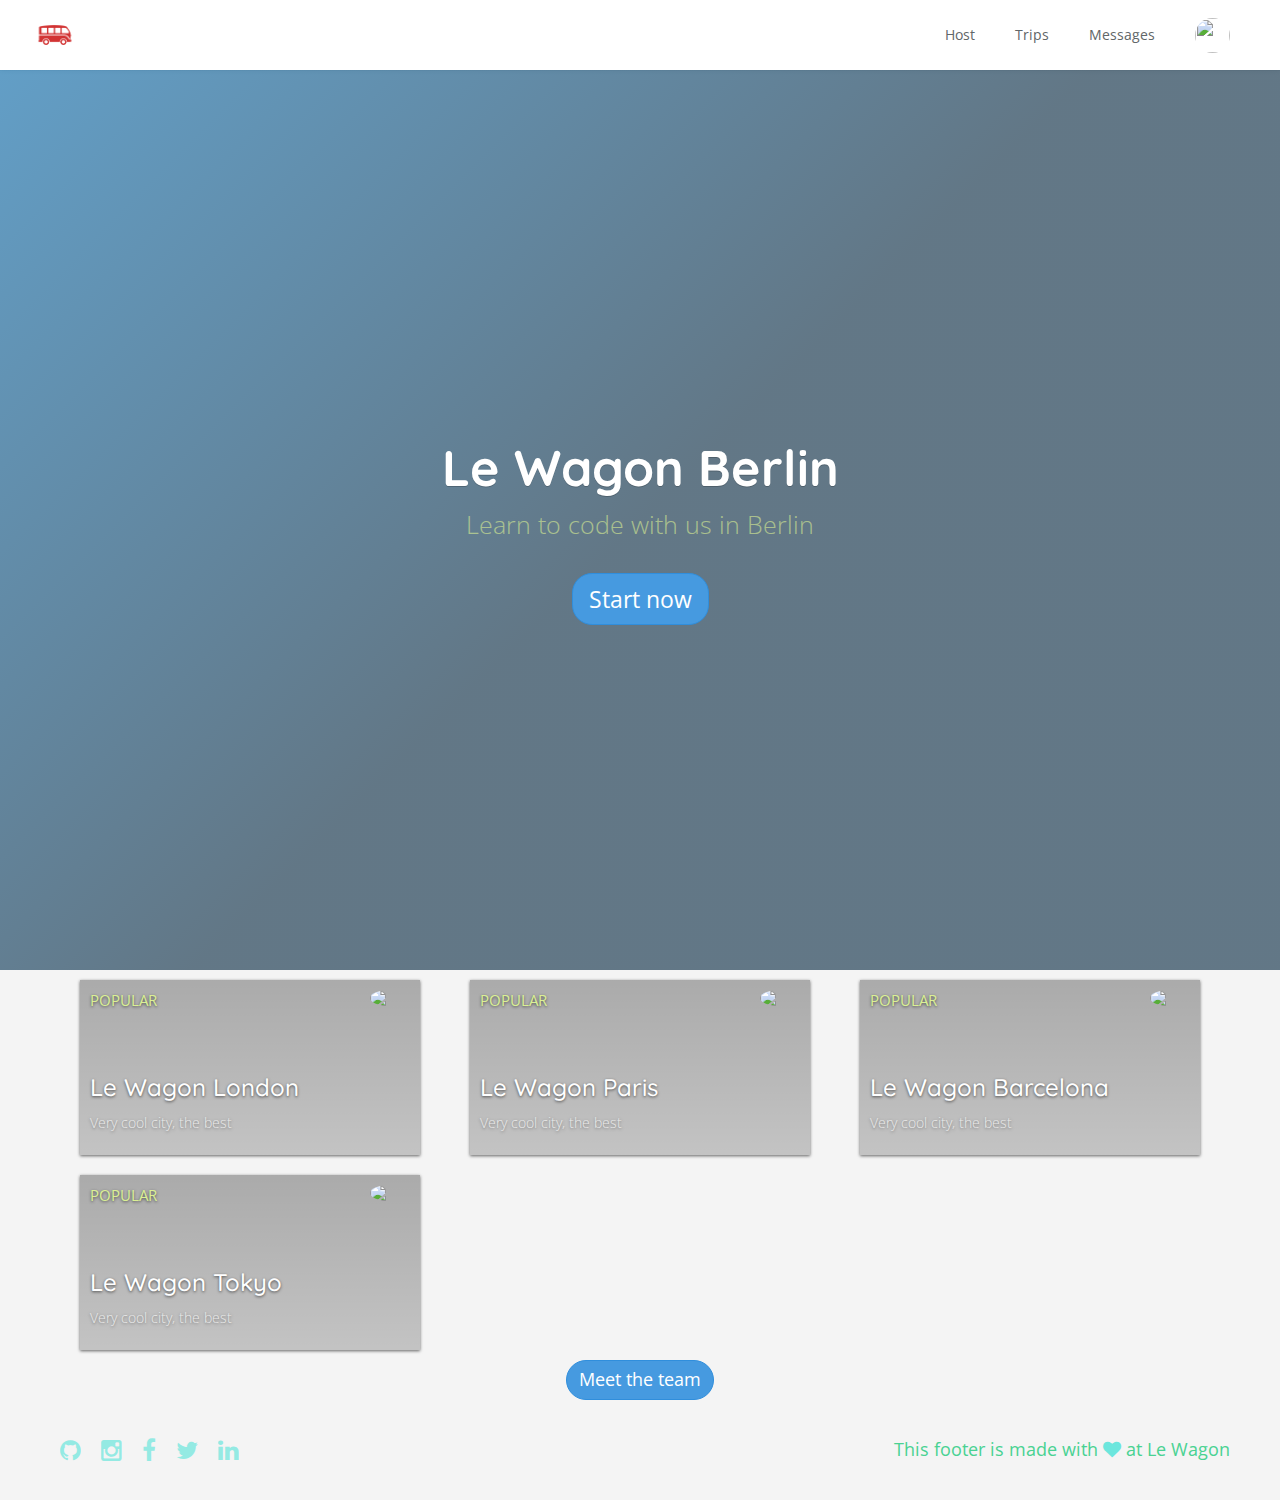
==== commit 029b226a: "Automated commit at 2017-08-07 13:47:17 UTC by middleman-deploy 2.0.0-alpha" ====
--- a/index.html
+++ b/index.html
@@ -7,7 +7,7 @@
           content="width=device-width, initial-scale=1, shrink-to-fit=no">
     <!-- Use the title from a page's frontmatter if it has one -->
     <title></title>
-    <link href="stylesheets/application-95c406f2.css" rel="stylesheet" />
+    <link href="stylesheets/application-4c8fde1e.css" rel="stylesheet" />
     <script src="javascripts/application-93de88c9.js"></script>
     <link href="images/favicon-f15af148.png" rel="icon" type="image/png" />
   </head>
--- a/stylesheets/application-4c8fde1e.css
+++ b/stylesheets/application-4c8fde1e.css
@@ -0,0 +1,8 @@
+@import url("https://fonts.googleapis.com/css?family=Open+Sans:400,300,700|Raleway:400,100,300,700,500|Quicksand:400,500");/*!
+ * Bootstrap v3.3.7 (http://getbootstrap.com)
+ * Copyright 2011-2016 Twitter, Inc.
+ * Licensed under MIT (https://github.com/twbs/bootstrap/blob/master/LICENSE)
+ *//*! normalize.css v3.0.3 | MIT License | github.com/necolas/normalize.css */html{font-family:sans-serif;-ms-text-size-adjust:100%;-webkit-text-size-adjust:100%}body{margin:0}article,aside,details,figcaption,figure,footer,header,hgroup,main,menu,nav,section,summary{display:block}audio,canvas,progress,video{display:inline-block;vertical-align:baseline}audio:not([controls]){display:none;height:0}[hidden],template{display:none}a{background-color:transparent}a:active,a:hover{outline:0}abbr[title]{border-bottom:1px dotted}b,strong{font-weight:bold}dfn{font-style:italic}h1{font-size:2em;margin:0.67em 0}mark{background:#ff0;color:#000}small{font-size:80%}sub,sup{font-size:75%;line-height:0;position:relative;vertical-align:baseline}sup{top:-0.5em}sub{bottom:-0.25em}img{border:0}svg:not(:root){overflow:hidden}figure{margin:1em 40px}hr{-webkit-box-sizing:content-box;box-sizing:content-box;height:0}pre{overflow:auto}code,kbd,pre,samp{font-family:monospace, monospace;font-size:1em}button,input,optgroup,select,textarea{color:inherit;font:inherit;margin:0}button{overflow:visible}button,select{text-transform:none}button,html input[type="button"],input[type="reset"],input[type="submit"]{-webkit-appearance:button;cursor:pointer}button[disabled],html input[disabled]{cursor:default}button::-moz-focus-inner,input::-moz-focus-inner{border:0;padding:0}input{line-height:normal}input[type="checkbox"],input[type="radio"]{-webkit-box-sizing:border-box;box-sizing:border-box;padding:0}input[type="number"]::-webkit-inner-spin-button,input[type="number"]::-webkit-outer-spin-button{height:auto}input[type="search"]{-webkit-appearance:textfield;-webkit-box-sizing:content-box;box-sizing:content-box}input[type="search"]::-webkit-search-cancel-button,input[type="search"]::-webkit-search-decoration{-webkit-appearance:none}fieldset{border:1px solid #c0c0c0;margin:0 2px;padding:0.35em 0.625em 0.75em}legend{border:0;padding:0}textarea{overflow:auto}optgroup{font-weight:bold}table{border-collapse:collapse;border-spacing:0}td,th{padding:0}/*! Source: https://github.com/h5bp/html5-boilerplate/blob/master/src/css/main.css */@media print{*,*:before,*:after{background:transparent !important;color:#000 !important;-webkit-box-shadow:none !important;box-shadow:none !important;text-shadow:none !important}a,a:visited{text-decoration:underline}a[href]:after{content:" (" attr(href) ")"}abbr[title]:after{content:" (" attr(title) ")"}a[href^="#"]:after,a[href^="javascript:"]:after{content:""}pre,blockquote{border:1px solid #999;page-break-inside:avoid}thead{display:table-header-group}tr,img{page-break-inside:avoid}img{max-width:100% !important}p,h2,h3{orphans:3;widows:3}h2,h3{page-break-after:avoid}.navbar{display:none}.btn>.caret,.dropup>.btn>.caret{border-top-color:#000 !important}.label{border:1px solid #000}.table{border-collapse:collapse !important}.table td,.table th{background-color:#fff !important}.table-bordered th,.table-bordered td{border:1px solid #ddd !important}}@font-face{font-family:'Glyphicons Halflings';src:url("../assets/bootstrap/glyphicons-halflings-regular-86b6f62b.eot");src:url("../assets/bootstrap/glyphicons-halflings-regular-86b6f62b.eot?#iefix") format("embedded-opentype"),url("../assets/bootstrap/glyphicons-halflings-regular-ca35b697.woff2") format("woff2"),url("../assets/bootstrap/glyphicons-halflings-regular-278e49a8.woff") format("woff"),url("../assets/bootstrap/glyphicons-halflings-regular-44bc1850.ttf") format("truetype"),url("../assets/bootstrap/glyphicons-halflings-regular-de51a849.svg#glyphicons_halflingsregular") format("svg")}.glyphicon{position:relative;top:1px;display:inline-block;font-family:'Glyphicons Halflings';font-style:normal;font-weight:normal;line-height:1;-webkit-font-smoothing:antialiased;-moz-osx-font-smoothing:grayscale}.glyphicon-asterisk:before{content:"\002a"}.glyphicon-plus:before{content:"\002b"}.glyphicon-euro:before,.glyphicon-eur:before{content:"\20ac"}.glyphicon-minus:before{content:"\2212"}.glyphicon-cloud:before{content:"\2601"}.glyphicon-envelope:before{content:"\2709"}.glyphicon-pencil:before{content:"\270f"}.glyphicon-glass:before{content:"\e001"}.glyphicon-music:before{content:"\e002"}.glyphicon-search:before{content:"\e003"}.glyphicon-heart:before{content:"\e005"}.glyphicon-star:before{content:"\e006"}.glyphicon-star-empty:before{content:"\e007"}.glyphicon-user:before{content:"\e008"}.glyphicon-film:before{content:"\e009"}.glyphicon-th-large:before{content:"\e010"}.glyphicon-th:before{content:"\e011"}.glyphicon-th-list:before{content:"\e012"}.glyphicon-ok:before{content:"\e013"}.glyphicon-remove:before{content:"\e014"}.glyphicon-zoom-in:before{content:"\e015"}.glyphicon-zoom-out:before{content:"\e016"}.glyphicon-off:before{content:"\e017"}.glyphicon-signal:before{content:"\e018"}.glyphicon-cog:before{content:"\e019"}.glyphicon-trash:before{content:"\e020"}.glyphicon-home:before{content:"\e021"}.glyphicon-file:before{content:"\e022"}.glyphicon-time:before{content:"\e023"}.glyphicon-road:before{content:"\e024"}.glyphicon-download-alt:before{content:"\e025"}.glyphicon-download:before{content:"\e026"}.glyphicon-upload:before{content:"\e027"}.glyphicon-inbox:before{content:"\e028"}.glyphicon-play-circle:before{content:"\e029"}.glyphicon-repeat:before{content:"\e030"}.glyphicon-refresh:before{content:"\e031"}.glyphicon-list-alt:before{content:"\e032"}.glyphicon-lock:before{content:"\e033"}.glyphicon-flag:before{content:"\e034"}.glyphicon-headphones:before{content:"\e035"}.glyphicon-volume-off:before{content:"\e036"}.glyphicon-volume-down:before{content:"\e037"}.glyphicon-volume-up:before{content:"\e038"}.glyphicon-qrcode:before{content:"\e039"}.glyphicon-barcode:before{content:"\e040"}.glyphicon-tag:before{content:"\e041"}.glyphicon-tags:before{content:"\e042"}.glyphicon-book:before{content:"\e043"}.glyphicon-bookmark:before{content:"\e044"}.glyphicon-print:before{content:"\e045"}.glyphicon-camera:before{content:"\e046"}.glyphicon-font:before{content:"\e047"}.glyphicon-bold:before{content:"\e048"}.glyphicon-italic:before{content:"\e049"}.glyphicon-text-height:before{content:"\e050"}.glyphicon-text-width:before{content:"\e051"}.glyphicon-align-left:before{content:"\e052"}.glyphicon-align-center:before{content:"\e053"}.glyphicon-align-right:before{content:"\e054"}.glyphicon-align-justify:before{content:"\e055"}.glyphicon-list:before{content:"\e056"}.glyphicon-indent-left:before{content:"\e057"}.glyphicon-indent-right:before{content:"\e058"}.glyphicon-facetime-video:before{content:"\e059"}.glyphicon-picture:before{content:"\e060"}.glyphicon-map-marker:before{content:"\e062"}.glyphicon-adjust:before{content:"\e063"}.glyphicon-tint:before{content:"\e064"}.glyphicon-edit:before{content:"\e065"}.glyphicon-share:before{content:"\e066"}.glyphicon-check:before{content:"\e067"}.glyphicon-move:before{content:"\e068"}.glyphicon-step-backward:before{content:"\e069"}.glyphicon-fast-backward:before{content:"\e070"}.glyphicon-backward:before{content:"\e071"}.glyphicon-play:before{content:"\e072"}.glyphicon-pause:before{content:"\e073"}.glyphicon-stop:before{content:"\e074"}.glyphicon-forward:before{content:"\e075"}.glyphicon-fast-forward:before{content:"\e076"}.glyphicon-step-forward:before{content:"\e077"}.glyphicon-eject:before{content:"\e078"}.glyphicon-chevron-left:before{content:"\e079"}.glyphicon-chevron-right:before{content:"\e080"}.glyphicon-plus-sign:before{content:"\e081"}.glyphicon-minus-sign:before{content:"\e082"}.glyphicon-remove-sign:before{content:"\e083"}.glyphicon-ok-sign:before{content:"\e084"}.glyphicon-question-sign:before{content:"\e085"}.glyphicon-info-sign:before{content:"\e086"}.glyphicon-screenshot:before{content:"\e087"}.glyphicon-remove-circle:before{content:"\e088"}.glyphicon-ok-circle:before{content:"\e089"}.glyphicon-ban-circle:before{content:"\e090"}.glyphicon-arrow-left:before{content:"\e091"}.glyphicon-arrow-right:before{content:"\e092"}.glyphicon-arrow-up:before{content:"\e093"}.glyphicon-arrow-down:before{content:"\e094"}.glyphicon-share-alt:before{content:"\e095"}.glyphicon-resize-full:before{content:"\e096"}.glyphicon-resize-small:before{content:"\e097"}.glyphicon-exclamation-sign:before{content:"\e101"}.glyphicon-gift:before{content:"\e102"}.glyphicon-leaf:before{content:"\e103"}.glyphicon-fire:before{content:"\e104"}.glyphicon-eye-open:before{content:"\e105"}.glyphicon-eye-close:before{content:"\e106"}.glyphicon-warning-sign:before{content:"\e107"}.glyphicon-plane:before{content:"\e108"}.glyphicon-calendar:before{content:"\e109"}.glyphicon-random:before{content:"\e110"}.glyphicon-comment:before{content:"\e111"}.glyphicon-magnet:before{content:"\e112"}.glyphicon-chevron-up:before{content:"\e113"}.glyphicon-chevron-down:before{content:"\e114"}.glyphicon-retweet:before{content:"\e115"}.glyphicon-shopping-cart:before{content:"\e116"}.glyphicon-folder-close:before{content:"\e117"}.glyphicon-folder-open:before{content:"\e118"}.glyphicon-resize-vertical:before{content:"\e119"}.glyphicon-resize-horizontal:before{content:"\e120"}.glyphicon-hdd:before{content:"\e121"}.glyphicon-bullhorn:before{content:"\e122"}.glyphicon-bell:before{content:"\e123"}.glyphicon-certificate:before{content:"\e124"}.glyphicon-thumbs-up:before{content:"\e125"}.glyphicon-thumbs-down:before{content:"\e126"}.glyphicon-hand-right:before{content:"\e127"}.glyphicon-hand-left:before{content:"\e128"}.glyphicon-hand-up:before{content:"\e129"}.glyphicon-hand-down:before{content:"\e130"}.glyphicon-circle-arrow-right:before{content:"\e131"}.glyphicon-circle-arrow-left:before{content:"\e132"}.glyphicon-circle-arrow-up:before{content:"\e133"}.glyphicon-circle-arrow-down:before{content:"\e134"}.glyphicon-globe:before{content:"\e135"}.glyphicon-wrench:before{content:"\e136"}.glyphicon-tasks:before{content:"\e137"}.glyphicon-filter:before{content:"\e138"}.glyphicon-briefcase:before{content:"\e139"}.glyphicon-fullscreen:before{content:"\e140"}.glyphicon-dashboard:before{content:"\e141"}.glyphicon-paperclip:before{content:"\e142"}.glyphicon-heart-empty:before{content:"\e143"}.glyphicon-link:before{content:"\e144"}.glyphicon-phone:before{content:"\e145"}.glyphicon-pushpin:before{content:"\e146"}.glyphicon-usd:before{content:"\e148"}.glyphicon-gbp:before{content:"\e149"}.glyphicon-sort:before{content:"\e150"}.glyphicon-sort-by-alphabet:before{content:"\e151"}.glyphicon-sort-by-alphabet-alt:before{content:"\e152"}.glyphicon-sort-by-order:before{content:"\e153"}.glyphicon-sort-by-order-alt:before{content:"\e154"}.glyphicon-sort-by-attributes:before{content:"\e155"}.glyphicon-sort-by-attributes-alt:before{content:"\e156"}.glyphicon-unchecked:before{content:"\e157"}.glyphicon-expand:before{content:"\e158"}.glyphicon-collapse-down:before{content:"\e159"}.glyphicon-collapse-up:before{content:"\e160"}.glyphicon-log-in:before{content:"\e161"}.glyphicon-flash:before{content:"\e162"}.glyphicon-log-out:before{content:"\e163"}.glyphicon-new-window:before{content:"\e164"}.glyphicon-record:before{content:"\e165"}.glyphicon-save:before{content:"\e166"}.glyphicon-open:before{content:"\e167"}.glyphicon-saved:before{content:"\e168"}.glyphicon-import:before{content:"\e169"}.glyphicon-export:before{content:"\e170"}.glyphicon-send:before{content:"\e171"}.glyphicon-floppy-disk:before{content:"\e172"}.glyphicon-floppy-saved:before{content:"\e173"}.glyphicon-floppy-remove:before{content:"\e174"}.glyphicon-floppy-save:before{content:"\e175"}.glyphicon-floppy-open:before{content:"\e176"}.glyphicon-credit-card:before{content:"\e177"}.glyphicon-transfer:before{content:"\e178"}.glyphicon-cutlery:before{content:"\e179"}.glyphicon-header:before{content:"\e180"}.glyphicon-compressed:before{content:"\e181"}.glyphicon-earphone:before{content:"\e182"}.glyphicon-phone-alt:before{content:"\e183"}.glyphicon-tower:before{content:"\e184"}.glyphicon-stats:before{content:"\e185"}.glyphicon-sd-video:before{content:"\e186"}.glyphicon-hd-video:before{content:"\e187"}.glyphicon-subtitles:before{content:"\e188"}.glyphicon-sound-stereo:before{content:"\e189"}.glyphicon-sound-dolby:before{content:"\e190"}.glyphicon-sound-5-1:before{content:"\e191"}.glyphicon-sound-6-1:before{content:"\e192"}.glyphicon-sound-7-1:before{content:"\e193"}.glyphicon-copyright-mark:before{content:"\e194"}.glyphicon-registration-mark:before{content:"\e195"}.glyphicon-cloud-download:before{content:"\e197"}.glyphicon-cloud-upload:before{content:"\e198"}.glyphicon-tree-conifer:before{content:"\e199"}.glyphicon-tree-deciduous:before{content:"\e200"}.glyphicon-cd:before{content:"\e201"}.glyphicon-save-file:before{content:"\e202"}.glyphicon-open-file:before{content:"\e203"}.glyphicon-level-up:before{content:"\e204"}.glyphicon-copy:before{content:"\e205"}.glyphicon-paste:before{content:"\e206"}.glyphicon-alert:before{content:"\e209"}.glyphicon-equalizer:before{content:"\e210"}.glyphicon-king:before{content:"\e211"}.glyphicon-queen:before{content:"\e212"}.glyphicon-pawn:before{content:"\e213"}.glyphicon-bishop:before{content:"\e214"}.glyphicon-knight:before{content:"\e215"}.glyphicon-baby-formula:before{content:"\e216"}.glyphicon-tent:before{content:"\26fa"}.glyphicon-blackboard:before{content:"\e218"}.glyphicon-bed:before{content:"\e219"}.glyphicon-apple:before{content:"\f8ff"}.glyphicon-erase:before{content:"\e221"}.glyphicon-hourglass:before{content:"\231b"}.glyphicon-lamp:before{content:"\e223"}.glyphicon-duplicate:before{content:"\e224"}.glyphicon-piggy-bank:before{content:"\e225"}.glyphicon-scissors:before{content:"\e226"}.glyphicon-bitcoin:before{content:"\e227"}.glyphicon-btc:before{content:"\e227"}.glyphicon-xbt:before{content:"\e227"}.glyphicon-yen:before{content:"\00a5"}.glyphicon-jpy:before{content:"\00a5"}.glyphicon-ruble:before{content:"\20bd"}.glyphicon-rub:before{content:"\20bd"}.glyphicon-scale:before{content:"\e230"}.glyphicon-ice-lolly:before{content:"\e231"}.glyphicon-ice-lolly-tasted:before{content:"\e232"}.glyphicon-education:before{content:"\e233"}.glyphicon-option-horizontal:before{content:"\e234"}.glyphicon-option-vertical:before{content:"\e235"}.glyphicon-menu-hamburger:before{content:"\e236"}.glyphicon-modal-window:before{content:"\e237"}.glyphicon-oil:before{content:"\e238"}.glyphicon-grain:before{content:"\e239"}.glyphicon-sunglasses:before{content:"\e240"}.glyphicon-text-size:before{content:"\e241"}.glyphicon-text-color:before{content:"\e242"}.glyphicon-text-background:before{content:"\e243"}.glyphicon-object-align-top:before{content:"\e244"}.glyphicon-object-align-bottom:before{content:"\e245"}.glyphicon-object-align-horizontal:before{content:"\e246"}.glyphicon-object-align-left:before{content:"\e247"}.glyphicon-object-align-vertical:before{content:"\e248"}.glyphicon-object-align-right:before{content:"\e249"}.glyphicon-triangle-right:before{content:"\e250"}.glyphicon-triangle-left:before{content:"\e251"}.glyphicon-triangle-bottom:before{content:"\e252"}.glyphicon-triangle-top:before{content:"\e253"}.glyphicon-console:before{content:"\e254"}.glyphicon-superscript:before{content:"\e255"}.glyphicon-subscript:before{content:"\e256"}.glyphicon-menu-left:before{content:"\e257"}.glyphicon-menu-right:before{content:"\e258"}.glyphicon-menu-down:before{content:"\e259"}.glyphicon-menu-up:before{content:"\e260"}*{-webkit-box-sizing:border-box;box-sizing:border-box}*:before,*:after{-webkit-box-sizing:border-box;box-sizing:border-box}html{font-size:10px;-webkit-tap-highlight-color:transparent}body{font-family:"Open Sans", "Helvetica", "sans-serif";font-size:18px;line-height:1.42857143;color:#333333;background-color:#F4F4F4}input,button,select,textarea{font-family:inherit;font-size:inherit;line-height:inherit}a{color:#469AE0;text-decoration:none}a:hover,a:focus{color:#1f74ba;text-decoration:underline}a:focus{outline:5px auto -webkit-focus-ring-color;outline-offset:-2px}figure{margin:0}img{vertical-align:middle}.img-responsive{display:block;max-width:100%;height:auto}.img-rounded{border-radius:20px}.img-thumbnail{padding:4px;line-height:1.42857143;background-color:#F4F4F4;border:1px solid #ddd;border-radius:20px;-webkit-transition:all 0.2s ease-in-out;transition:all 0.2s ease-in-out;display:inline-block;max-width:100%;height:auto}.img-circle{border-radius:50%}hr{margin-top:25px;margin-bottom:25px;border:0;border-top:1px solid #eeeeee}.sr-only{position:absolute;width:1px;height:1px;margin:-1px;padding:0;overflow:hidden;clip:rect(0, 0, 0, 0);border:0}.sr-only-focusable:active,.sr-only-focusable:focus{position:static;width:auto;height:auto;margin:0;overflow:visible;clip:auto}[role="button"]{cursor:pointer}h1,h2,h3,h4,h5,h6,.h1,.h2,.h3,.h4,.h5,.h6{font-family:"Quicksand", "Helvetica", "sans-serif";font-weight:500;line-height:1.1;color:inherit}h1 small,h1 .small,h2 small,h2 .small,h3 small,h3 .small,h4 small,h4 .small,h5 small,h5 .small,h6 small,h6 .small,.h1 small,.h1 .small,.h2 small,.h2 .small,.h3 small,.h3 .small,.h4 small,.h4 .small,.h5 small,.h5 .small,.h6 small,.h6 .small{font-weight:normal;line-height:1;color:#777777}h1,.h1,h2,.h2,h3,.h3{margin-top:25px;margin-bottom:12.5px}h1 small,h1 .small,.h1 small,.h1 .small,h2 small,h2 .small,.h2 small,.h2 .small,h3 small,h3 .small,.h3 small,.h3 .small{font-size:65%}h4,.h4,h5,.h5,h6,.h6{margin-top:12.5px;margin-bottom:12.5px}h4 small,h4 .small,.h4 small,.h4 .small,h5 small,h5 .small,.h5 small,.h5 .small,h6 small,h6 .small,.h6 small,.h6 .small{font-size:75%}h1,.h1{font-size:46px}h2,.h2{font-size:38px}h3,.h3{font-size:31px}h4,.h4{font-size:23px}h5,.h5{font-size:18px}h6,.h6{font-size:16px}p{margin:0 0 12.5px}.lead{margin-bottom:25px;font-size:20px;font-weight:300;line-height:1.4}@media (min-width: 768px){.lead{font-size:27px}}small,.small{font-size:88%}mark,.mark{background-color:#fcf8e3;padding:.2em}.text-left{text-align:left}.text-right{text-align:right}.text-center{text-align:center}.text-justify{text-align:justify}.text-nowrap{white-space:nowrap}.text-lowercase{text-transform:lowercase}.text-uppercase,.initialism{text-transform:uppercase}.text-capitalize{text-transform:capitalize}.text-muted{color:#777777}.text-primary{color:#469AE0}a.text-primary:hover,a.text-primary:focus{color:#2381d0}.text-success{color:#3c763d}a.text-success:hover,a.text-success:focus{color:#2b542c}.text-info{color:#31708f}a.text-info:hover,a.text-info:focus{color:#245269}.text-warning{color:#8a6d3b}a.text-warning:hover,a.text-warning:focus{color:#66512c}.text-danger{color:#a94442}a.text-danger:hover,a.text-danger:focus{color:#843534}.bg-primary{color:#fff}.bg-primary{background-color:#469AE0}a.bg-primary:hover,a.bg-primary:focus{background-color:#2381d0}.bg-success{background-color:#dff0d8}a.bg-success:hover,a.bg-success:focus{background-color:#c1e2b3}.bg-info{background-color:#d9edf7}a.bg-info:hover,a.bg-info:focus{background-color:#afd9ee}.bg-warning{background-color:#fcf8e3}a.bg-warning:hover,a.bg-warning:focus{background-color:#f7ecb5}.bg-danger{background-color:#f2dede}a.bg-danger:hover,a.bg-danger:focus{background-color:#e4b9b9}.page-header{padding-bottom:11.5px;margin:50px 0 25px;border-bottom:1px solid #eeeeee}ul,ol{margin-top:0;margin-bottom:12.5px}ul ul,ul ol,ol ul,ol ol{margin-bottom:0}.list-unstyled{padding-left:0;list-style:none}.list-inline{padding-left:0;list-style:none;margin-left:-5px}.list-inline>li{display:inline-block;padding-left:5px;padding-right:5px}dl{margin-top:0;margin-bottom:25px}dt,dd{line-height:1.42857143}dt{font-weight:bold}dd{margin-left:0}.dl-horizontal dd:before,.dl-horizontal dd:after{content:" ";display:table}.dl-horizontal dd:after{clear:both}@media (min-width: 768px){.dl-horizontal dt{float:left;width:160px;clear:left;text-align:right;overflow:hidden;text-overflow:ellipsis;white-space:nowrap}.dl-horizontal dd{margin-left:180px}}abbr[title],abbr[data-original-title]{cursor:help;border-bottom:1px dotted #777777}.initialism{font-size:90%}blockquote{padding:12.5px 25px;margin:0 0 25px;font-size:22.5px;border-left:5px solid #eeeeee}blockquote p:last-child,blockquote ul:last-child,blockquote ol:last-child{margin-bottom:0}blockquote footer,blockquote small,blockquote .small{display:block;font-size:80%;line-height:1.42857143;color:#777777}blockquote footer:before,blockquote small:before,blockquote .small:before{content:'\2014 \00A0'}.blockquote-reverse,blockquote.pull-right{padding-right:15px;padding-left:0;border-right:5px solid #eeeeee;border-left:0;text-align:right}.blockquote-reverse footer:before,.blockquote-reverse small:before,.blockquote-reverse .small:before,blockquote.pull-right footer:before,blockquote.pull-right small:before,blockquote.pull-right .small:before{content:''}.blockquote-reverse footer:after,.blockquote-reverse small:after,.blockquote-reverse .small:after,blockquote.pull-right footer:after,blockquote.pull-right small:after,blockquote.pull-right .small:after{content:'\00A0 \2014'}address{margin-bottom:25px;font-style:normal;line-height:1.42857143}code,kbd,pre,samp{font-family:Menlo, Monaco, Consolas, "Courier New", monospace}code{padding:2px 4px;font-size:90%;color:#c7254e;background-color:#f9f2f4;border-radius:20px}kbd{padding:2px 4px;font-size:90%;color:#fff;background-color:#333;border-radius:20px;-webkit-box-shadow:inset 0 -1px 0 rgba(0,0,0,0.25);box-shadow:inset 0 -1px 0 rgba(0,0,0,0.25)}kbd kbd{padding:0;font-size:100%;font-weight:bold;-webkit-box-shadow:none;box-shadow:none}pre{display:block;padding:12px;margin:0 0 12.5px;font-size:17px;line-height:1.42857143;word-break:break-all;word-wrap:break-word;color:#333333;background-color:#f5f5f5;border:1px solid #ccc;border-radius:20px}pre code{padding:0;font-size:inherit;color:inherit;white-space:pre-wrap;background-color:transparent;border-radius:0}.pre-scrollable{max-height:340px;overflow-y:scroll}.container{margin-right:auto;margin-left:auto;padding-left:15px;padding-right:15px}.container:before,.container:after{content:" ";display:table}.container:after{clear:both}@media (min-width: 768px){.container{width:750px}}@media (min-width: 992px){.container{width:970px}}@media (min-width: 1200px){.container{width:1170px}}.container-fluid{margin-right:auto;margin-left:auto;padding-left:15px;padding-right:15px}.container-fluid:before,.container-fluid:after{content:" ";display:table}.container-fluid:after{clear:both}.row{margin-left:-15px;margin-right:-15px}.row:before,.row:after{content:" ";display:table}.row:after{clear:both}.col-xs-1,.col-sm-1,.col-md-1,.col-lg-1,.col-xs-2,.col-sm-2,.col-md-2,.col-lg-2,.col-xs-3,.col-sm-3,.col-md-3,.col-lg-3,.col-xs-4,.col-sm-4,.col-md-4,.col-lg-4,.col-xs-5,.col-sm-5,.col-md-5,.col-lg-5,.col-xs-6,.col-sm-6,.col-md-6,.col-lg-6,.col-xs-7,.col-sm-7,.col-md-7,.col-lg-7,.col-xs-8,.col-sm-8,.col-md-8,.col-lg-8,.col-xs-9,.col-sm-9,.col-md-9,.col-lg-9,.col-xs-10,.col-sm-10,.col-md-10,.col-lg-10,.col-xs-11,.col-sm-11,.col-md-11,.col-lg-11,.col-xs-12,.col-sm-12,.col-md-12,.col-lg-12{position:relative;min-height:1px;padding-left:15px;padding-right:15px}.col-xs-1,.col-xs-2,.col-xs-3,.col-xs-4,.col-xs-5,.col-xs-6,.col-xs-7,.col-xs-8,.col-xs-9,.col-xs-10,.col-xs-11,.col-xs-12{float:left}.col-xs-1{width:8.33333333%}.col-xs-2{width:16.66666667%}.col-xs-3{width:25%}.col-xs-4{width:33.33333333%}.col-xs-5{width:41.66666667%}.col-xs-6{width:50%}.col-xs-7{width:58.33333333%}.col-xs-8{width:66.66666667%}.col-xs-9{width:75%}.col-xs-10{width:83.33333333%}.col-xs-11{width:91.66666667%}.col-xs-12{width:100%}.col-xs-pull-0{right:auto}.col-xs-pull-1{right:8.33333333%}.col-xs-pull-2{right:16.66666667%}.col-xs-pull-3{right:25%}.col-xs-pull-4{right:33.33333333%}.col-xs-pull-5{right:41.66666667%}.col-xs-pull-6{right:50%}.col-xs-pull-7{right:58.33333333%}.col-xs-pull-8{right:66.66666667%}.col-xs-pull-9{right:75%}.col-xs-pull-10{right:83.33333333%}.col-xs-pull-11{right:91.66666667%}.col-xs-pull-12{right:100%}.col-xs-push-0{left:auto}.col-xs-push-1{left:8.33333333%}.col-xs-push-2{left:16.66666667%}.col-xs-push-3{left:25%}.col-xs-push-4{left:33.33333333%}.col-xs-push-5{left:41.66666667%}.col-xs-push-6{left:50%}.col-xs-push-7{left:58.33333333%}.col-xs-push-8{left:66.66666667%}.col-xs-push-9{left:75%}.col-xs-push-10{left:83.33333333%}.col-xs-push-11{left:91.66666667%}.col-xs-push-12{left:100%}.col-xs-offset-0{margin-left:0%}.col-xs-offset-1{margin-left:8.33333333%}.col-xs-offset-2{margin-left:16.66666667%}.col-xs-offset-3{margin-left:25%}.col-xs-offset-4{margin-left:33.33333333%}.col-xs-offset-5{margin-left:41.66666667%}.col-xs-offset-6{margin-left:50%}.col-xs-offset-7{margin-left:58.33333333%}.col-xs-offset-8{margin-left:66.66666667%}.col-xs-offset-9{margin-left:75%}.col-xs-offset-10{margin-left:83.33333333%}.col-xs-offset-11{margin-left:91.66666667%}.col-xs-offset-12{margin-left:100%}@media (min-width: 768px){.col-sm-1,.col-sm-2,.col-sm-3,.col-sm-4,.col-sm-5,.col-sm-6,.col-sm-7,.col-sm-8,.col-sm-9,.col-sm-10,.col-sm-11,.col-sm-12{float:left}.col-sm-1{width:8.33333333%}.col-sm-2{width:16.66666667%}.col-sm-3{width:25%}.col-sm-4{width:33.33333333%}.col-sm-5{width:41.66666667%}.col-sm-6{width:50%}.col-sm-7{width:58.33333333%}.col-sm-8{width:66.66666667%}.col-sm-9{width:75%}.col-sm-10{width:83.33333333%}.col-sm-11{width:91.66666667%}.col-sm-12{width:100%}.col-sm-pull-0{right:auto}.col-sm-pull-1{right:8.33333333%}.col-sm-pull-2{right:16.66666667%}.col-sm-pull-3{right:25%}.col-sm-pull-4{right:33.33333333%}.col-sm-pull-5{right:41.66666667%}.col-sm-pull-6{right:50%}.col-sm-pull-7{right:58.33333333%}.col-sm-pull-8{right:66.66666667%}.col-sm-pull-9{right:75%}.col-sm-pull-10{right:83.33333333%}.col-sm-pull-11{right:91.66666667%}.col-sm-pull-12{right:100%}.col-sm-push-0{left:auto}.col-sm-push-1{left:8.33333333%}.col-sm-push-2{left:16.66666667%}.col-sm-push-3{left:25%}.col-sm-push-4{left:33.33333333%}.col-sm-push-5{left:41.66666667%}.col-sm-push-6{left:50%}.col-sm-push-7{left:58.33333333%}.col-sm-push-8{left:66.66666667%}.col-sm-push-9{left:75%}.col-sm-push-10{left:83.33333333%}.col-sm-push-11{left:91.66666667%}.col-sm-push-12{left:100%}.col-sm-offset-0{margin-left:0%}.col-sm-offset-1{margin-left:8.33333333%}.col-sm-offset-2{margin-left:16.66666667%}.col-sm-offset-3{margin-left:25%}.col-sm-offset-4{margin-left:33.33333333%}.col-sm-offset-5{margin-left:41.66666667%}.col-sm-offset-6{margin-left:50%}.col-sm-offset-7{margin-left:58.33333333%}.col-sm-offset-8{margin-left:66.66666667%}.col-sm-offset-9{margin-left:75%}.col-sm-offset-10{margin-left:83.33333333%}.col-sm-offset-11{margin-left:91.66666667%}.col-sm-offset-12{margin-left:100%}}@media (min-width: 992px){.col-md-1,.col-md-2,.col-md-3,.col-md-4,.col-md-5,.col-md-6,.col-md-7,.col-md-8,.col-md-9,.col-md-10,.col-md-11,.col-md-12{float:left}.col-md-1{width:8.33333333%}.col-md-2{width:16.66666667%}.col-md-3{width:25%}.col-md-4{width:33.33333333%}.col-md-5{width:41.66666667%}.col-md-6{width:50%}.col-md-7{width:58.33333333%}.col-md-8{width:66.66666667%}.col-md-9{width:75%}.col-md-10{width:83.33333333%}.col-md-11{width:91.66666667%}.col-md-12{width:100%}.col-md-pull-0{right:auto}.col-md-pull-1{right:8.33333333%}.col-md-pull-2{right:16.66666667%}.col-md-pull-3{right:25%}.col-md-pull-4{right:33.33333333%}.col-md-pull-5{right:41.66666667%}.col-md-pull-6{right:50%}.col-md-pull-7{right:58.33333333%}.col-md-pull-8{right:66.66666667%}.col-md-pull-9{right:75%}.col-md-pull-10{right:83.33333333%}.col-md-pull-11{right:91.66666667%}.col-md-pull-12{right:100%}.col-md-push-0{left:auto}.col-md-push-1{left:8.33333333%}.col-md-push-2{left:16.66666667%}.col-md-push-3{left:25%}.col-md-push-4{left:33.33333333%}.col-md-push-5{left:41.66666667%}.col-md-push-6{left:50%}.col-md-push-7{left:58.33333333%}.col-md-push-8{left:66.66666667%}.col-md-push-9{left:75%}.col-md-push-10{left:83.33333333%}.col-md-push-11{left:91.66666667%}.col-md-push-12{left:100%}.col-md-offset-0{margin-left:0%}.col-md-offset-1{margin-left:8.33333333%}.col-md-offset-2{margin-left:16.66666667%}.col-md-offset-3{margin-left:25%}.col-md-offset-4{margin-left:33.33333333%}.col-md-offset-5{margin-left:41.66666667%}.col-md-offset-6{margin-left:50%}.col-md-offset-7{margin-left:58.33333333%}.col-md-offset-8{margin-left:66.66666667%}.col-md-offset-9{margin-left:75%}.col-md-offset-10{margin-left:83.33333333%}.col-md-offset-11{margin-left:91.66666667%}.col-md-offset-12{margin-left:100%}}@media (min-width: 1200px){.col-lg-1,.col-lg-2,.col-lg-3,.col-lg-4,.col-lg-5,.col-lg-6,.col-lg-7,.col-lg-8,.col-lg-9,.col-lg-10,.col-lg-11,.col-lg-12{float:left}.col-lg-1{width:8.33333333%}.col-lg-2{width:16.66666667%}.col-lg-3{width:25%}.col-lg-4{width:33.33333333%}.col-lg-5{width:41.66666667%}.col-lg-6{width:50%}.col-lg-7{width:58.33333333%}.col-lg-8{width:66.66666667%}.col-lg-9{width:75%}.col-lg-10{width:83.33333333%}.col-lg-11{width:91.66666667%}.col-lg-12{width:100%}.col-lg-pull-0{right:auto}.col-lg-pull-1{right:8.33333333%}.col-lg-pull-2{right:16.66666667%}.col-lg-pull-3{right:25%}.col-lg-pull-4{right:33.33333333%}.col-lg-pull-5{right:41.66666667%}.col-lg-pull-6{right:50%}.col-lg-pull-7{right:58.33333333%}.col-lg-pull-8{right:66.66666667%}.col-lg-pull-9{right:75%}.col-lg-pull-10{right:83.33333333%}.col-lg-pull-11{right:91.66666667%}.col-lg-pull-12{right:100%}.col-lg-push-0{left:auto}.col-lg-push-1{left:8.33333333%}.col-lg-push-2{left:16.66666667%}.col-lg-push-3{left:25%}.col-lg-push-4{left:33.33333333%}.col-lg-push-5{left:41.66666667%}.col-lg-push-6{left:50%}.col-lg-push-7{left:58.33333333%}.col-lg-push-8{left:66.66666667%}.col-lg-push-9{left:75%}.col-lg-push-10{left:83.33333333%}.col-lg-push-11{left:91.66666667%}.col-lg-push-12{left:100%}.col-lg-offset-0{margin-left:0%}.col-lg-offset-1{margin-left:8.33333333%}.col-lg-offset-2{margin-left:16.66666667%}.col-lg-offset-3{margin-left:25%}.col-lg-offset-4{margin-left:33.33333333%}.col-lg-offset-5{margin-left:41.66666667%}.col-lg-offset-6{margin-left:50%}.col-lg-offset-7{margin-left:58.33333333%}.col-lg-offset-8{margin-left:66.66666667%}.col-lg-offset-9{margin-left:75%}.col-lg-offset-10{margin-left:83.33333333%}.col-lg-offset-11{margin-left:91.66666667%}.col-lg-offset-12{margin-left:100%}}table{background-color:transparent}caption{padding-top:8px;padding-bottom:8px;color:#777777;text-align:left}th{text-align:left}.table{width:100%;max-width:100%;margin-bottom:25px}.table>thead>tr>th,.table>thead>tr>td,.table>tbody>tr>th,.table>tbody>tr>td,.table>tfoot>tr>th,.table>tfoot>tr>td{padding:8px;line-height:1.42857143;vertical-align:top;border-top:1px solid #ddd}.table>thead>tr>th{vertical-align:bottom;border-bottom:2px solid #ddd}.table>caption+thead>tr:first-child>th,.table>caption+thead>tr:first-child>td,.table>colgroup+thead>tr:first-child>th,.table>colgroup+thead>tr:first-child>td,.table>thead:first-child>tr:first-child>th,.table>thead:first-child>tr:first-child>td{border-top:0}.table>tbody+tbody{border-top:2px solid #ddd}.table .table{background-color:#F4F4F4}.table-condensed>thead>tr>th,.table-condensed>thead>tr>td,.table-condensed>tbody>tr>th,.table-condensed>tbody>tr>td,.table-condensed>tfoot>tr>th,.table-condensed>tfoot>tr>td{padding:5px}.table-bordered{border:1px solid #ddd}.table-bordered>thead>tr>th,.table-bordered>thead>tr>td,.table-bordered>tbody>tr>th,.table-bordered>tbody>tr>td,.table-bordered>tfoot>tr>th,.table-bordered>tfoot>tr>td{border:1px solid #ddd}.table-bordered>thead>tr>th,.table-bordered>thead>tr>td{border-bottom-width:2px}.table-striped>tbody>tr:nth-of-type(odd){background-color:#f9f9f9}.table-hover>tbody>tr:hover{background-color:#f5f5f5}table col[class*="col-"]{position:static;float:none;display:table-column}table td[class*="col-"],table th[class*="col-"]{position:static;float:none;display:table-cell}.table>thead>tr>td.active,.table>thead>tr>th.active,.table>thead>tr.active>td,.table>thead>tr.active>th,.table>tbody>tr>td.active,.table>tbody>tr>th.active,.table>tbody>tr.active>td,.table>tbody>tr.active>th,.table>tfoot>tr>td.active,.table>tfoot>tr>th.active,.table>tfoot>tr.active>td,.table>tfoot>tr.active>th{background-color:#f5f5f5}.table-hover>tbody>tr>td.active:hover,.table-hover>tbody>tr>th.active:hover,.table-hover>tbody>tr.active:hover>td,.table-hover>tbody>tr:hover>.active,.table-hover>tbody>tr.active:hover>th{background-color:#e8e8e8}.table>thead>tr>td.success,.table>thead>tr>th.success,.table>thead>tr.success>td,.table>thead>tr.success>th,.table>tbody>tr>td.success,.table>tbody>tr>th.success,.table>tbody>tr.success>td,.table>tbody>tr.success>th,.table>tfoot>tr>td.success,.table>tfoot>tr>th.success,.table>tfoot>tr.success>td,.table>tfoot>tr.success>th{background-color:#dff0d8}.table-hover>tbody>tr>td.success:hover,.table-hover>tbody>tr>th.success:hover,.table-hover>tbody>tr.success:hover>td,.table-hover>tbody>tr:hover>.success,.table-hover>tbody>tr.success:hover>th{background-color:#d0e9c6}.table>thead>tr>td.info,.table>thead>tr>th.info,.table>thead>tr.info>td,.table>thead>tr.info>th,.table>tbody>tr>td.info,.table>tbody>tr>th.info,.table>tbody>tr.info>td,.table>tbody>tr.info>th,.table>tfoot>tr>td.info,.table>tfoot>tr>th.info,.table>tfoot>tr.info>td,.table>tfoot>tr.info>th{background-color:#d9edf7}.table-hover>tbody>tr>td.info:hover,.table-hover>tbody>tr>th.info:hover,.table-hover>tbody>tr.info:hover>td,.table-hover>tbody>tr:hover>.info,.table-hover>tbody>tr.info:hover>th{background-color:#c4e3f3}.table>thead>tr>td.warning,.table>thead>tr>th.warning,.table>thead>tr.warning>td,.table>thead>tr.warning>th,.table>tbody>tr>td.warning,.table>tbody>tr>th.warning,.table>tbody>tr.warning>td,.table>tbody>tr.warning>th,.table>tfoot>tr>td.warning,.table>tfoot>tr>th.warning,.table>tfoot>tr.warning>td,.table>tfoot>tr.warning>th{background-color:#fcf8e3}.table-hover>tbody>tr>td.warning:hover,.table-hover>tbody>tr>th.warning:hover,.table-hover>tbody>tr.warning:hover>td,.table-hover>tbody>tr:hover>.warning,.table-hover>tbody>tr.warning:hover>th{background-color:#faf2cc}.table>thead>tr>td.danger,.table>thead>tr>th.danger,.table>thead>tr.danger>td,.table>thead>tr.danger>th,.table>tbody>tr>td.danger,.table>tbody>tr>th.danger,.table>tbody>tr.danger>td,.table>tbody>tr.danger>th,.table>tfoot>tr>td.danger,.table>tfoot>tr>th.danger,.table>tfoot>tr.danger>td,.table>tfoot>tr.danger>th{background-color:#f2dede}.table-hover>tbody>tr>td.danger:hover,.table-hover>tbody>tr>th.danger:hover,.table-hover>tbody>tr.danger:hover>td,.table-hover>tbody>tr:hover>.danger,.table-hover>tbody>tr.danger:hover>th{background-color:#ebcccc}.table-responsive{overflow-x:auto;min-height:0.01%}@media screen and (max-width: 767px){.table-responsive{width:100%;margin-bottom:18.75px;overflow-y:hidden;-ms-overflow-style:-ms-autohiding-scrollbar;border:1px solid #ddd}.table-responsive>.table{margin-bottom:0}.table-responsive>.table>thead>tr>th,.table-responsive>.table>thead>tr>td,.table-responsive>.table>tbody>tr>th,.table-responsive>.table>tbody>tr>td,.table-responsive>.table>tfoot>tr>th,.table-responsive>.table>tfoot>tr>td{white-space:nowrap}.table-responsive>.table-bordered{border:0}.table-responsive>.table-bordered>thead>tr>th:first-child,.table-responsive>.table-bordered>thead>tr>td:first-child,.table-responsive>.table-bordered>tbody>tr>th:first-child,.table-responsive>.table-bordered>tbody>tr>td:first-child,.table-responsive>.table-bordered>tfoot>tr>th:first-child,.table-responsive>.table-bordered>tfoot>tr>td:first-child{border-left:0}.table-responsive>.table-bordered>thead>tr>th:last-child,.table-responsive>.table-bordered>thead>tr>td:last-child,.table-responsive>.table-bordered>tbody>tr>th:last-child,.table-responsive>.table-bordered>tbody>tr>td:last-child,.table-responsive>.table-bordered>tfoot>tr>th:last-child,.table-responsive>.table-bordered>tfoot>tr>td:last-child{border-right:0}.table-responsive>.table-bordered>tbody>tr:last-child>th,.table-responsive>.table-bordered>tbody>tr:last-child>td,.table-responsive>.table-bordered>tfoot>tr:last-child>th,.table-responsive>.table-bordered>tfoot>tr:last-child>td{border-bottom:0}}fieldset{padding:0;margin:0;border:0;min-width:0}legend{display:block;width:100%;padding:0;margin-bottom:25px;font-size:27px;line-height:inherit;color:#333333;border:0;border-bottom:1px solid #e5e5e5}label{display:inline-block;max-width:100%;margin-bottom:5px;font-weight:bold}input[type="search"]{-webkit-box-sizing:border-box;box-sizing:border-box}input[type="radio"],input[type="checkbox"]{margin:4px 0 0;margin-top:1px \9;line-height:normal}input[type="file"]{display:block}input[type="range"]{display:block;width:100%}select[multiple],select[size]{height:auto}input[type="file"]:focus,input[type="radio"]:focus,input[type="checkbox"]:focus{outline:5px auto -webkit-focus-ring-color;outline-offset:-2px}output{display:block;padding-top:7px;font-size:18px;line-height:1.42857143;color:#000000}.form-control{display:block;width:100%;height:39px;padding:6px 12px;font-size:18px;line-height:1.42857143;color:#000000;background-color:#fff;background-image:none;border:1px solid #ccc;border-radius:20px;-webkit-box-shadow:inset 0 1px 1px rgba(0,0,0,0.075);box-shadow:inset 0 1px 1px rgba(0,0,0,0.075);-webkit-transition:border-color ease-in-out 0.15s, box-shadow ease-in-out 0.15s;-webkit-transition:border-color ease-in-out 0.15s, -webkit-box-shadow ease-in-out 0.15s;transition:border-color ease-in-out 0.15s, -webkit-box-shadow ease-in-out 0.15s;transition:border-color ease-in-out 0.15s, box-shadow ease-in-out 0.15s;transition:border-color ease-in-out 0.15s, box-shadow ease-in-out 0.15s, -webkit-box-shadow ease-in-out 0.15s}.form-control:focus{border-color:#66afe9;outline:0;-webkit-box-shadow:inset 0 1px 1px rgba(0,0,0,0.075),0 0 8px rgba(102,175,233,0.6);box-shadow:inset 0 1px 1px rgba(0,0,0,0.075),0 0 8px rgba(102,175,233,0.6)}.form-control::-moz-placeholder{color:#999;opacity:1}.form-control:-ms-input-placeholder{color:#999}.form-control::-webkit-input-placeholder{color:#999}.form-control::-ms-expand{border:0;background-color:transparent}.form-control[disabled],.form-control[readonly],fieldset[disabled] .form-control{background-color:#eeeeee;opacity:1}.form-control[disabled],fieldset[disabled] .form-control{cursor:not-allowed}textarea.form-control{height:auto}input[type="search"]{-webkit-appearance:none}@media screen and (-webkit-min-device-pixel-ratio: 0){input[type="date"].form-control,input[type="time"].form-control,input[type="datetime-local"].form-control,input[type="month"].form-control{line-height:39px}input[type="date"].input-sm,.input-group-sm>input[type="date"].form-control,.input-group-sm>input[type="date"].input-group-addon,.input-group-sm>.input-group-btn>input[type="date"].btn,.input-group-sm input[type="date"],input[type="time"].input-sm,.input-group-sm>input[type="time"].form-control,.input-group-sm>input[type="time"].input-group-addon,.input-group-sm>.input-group-btn>input[type="time"].btn,.input-group-sm input[type="time"],input[type="datetime-local"].input-sm,.input-group-sm>input[type="datetime-local"].form-control,.input-group-sm>input[type="datetime-local"].input-group-addon,.input-group-sm>.input-group-btn>input[type="datetime-local"].btn,.input-group-sm input[type="datetime-local"],input[type="month"].input-sm,.input-group-sm>input[type="month"].form-control,.input-group-sm>input[type="month"].input-group-addon,.input-group-sm>.input-group-btn>input[type="month"].btn,.input-group-sm input[type="month"]{line-height:36px}input[type="date"].input-lg,.input-group-lg>input[type="date"].form-control,.input-group-lg>input[type="date"].input-group-addon,.input-group-lg>.input-group-btn>input[type="date"].btn,.input-group-lg input[type="date"],input[type="time"].input-lg,.input-group-lg>input[type="time"].form-control,.input-group-lg>input[type="time"].input-group-addon,.input-group-lg>.input-group-btn>input[type="time"].btn,.input-group-lg input[type="time"],input[type="datetime-local"].input-lg,.input-group-lg>input[type="datetime-local"].form-control,.input-group-lg>input[type="datetime-local"].input-group-addon,.input-group-lg>.input-group-btn>input[type="datetime-local"].btn,.input-group-lg input[type="datetime-local"],input[type="month"].input-lg,.input-group-lg>input[type="month"].form-control,.input-group-lg>input[type="month"].input-group-addon,.input-group-lg>.input-group-btn>input[type="month"].btn,.input-group-lg input[type="month"]{line-height:53px}}.form-group{margin-bottom:15px}.radio,.checkbox{position:relative;display:block;margin-top:10px;margin-bottom:10px}.radio label,.checkbox label{min-height:25px;padding-left:20px;margin-bottom:0;font-weight:normal;cursor:pointer}.radio input[type="radio"],.radio-inline input[type="radio"],.checkbox input[type="checkbox"],.checkbox-inline input[type="checkbox"]{position:absolute;margin-left:-20px;margin-top:4px \9}.radio+.radio,.checkbox+.checkbox{margin-top:-5px}.radio-inline,.checkbox-inline{position:relative;display:inline-block;padding-left:20px;margin-bottom:0;vertical-align:middle;font-weight:normal;cursor:pointer}.radio-inline+.radio-inline,.checkbox-inline+.checkbox-inline{margin-top:0;margin-left:10px}input[type="radio"][disabled],input[type="radio"].disabled,fieldset[disabled] input[type="radio"],input[type="checkbox"][disabled],input[type="checkbox"].disabled,fieldset[disabled] input[type="checkbox"]{cursor:not-allowed}.radio-inline.disabled,fieldset[disabled] .radio-inline,.checkbox-inline.disabled,fieldset[disabled] .checkbox-inline{cursor:not-allowed}.radio.disabled label,fieldset[disabled] .radio label,.checkbox.disabled label,fieldset[disabled] .checkbox label{cursor:not-allowed}.form-control-static{padding-top:7px;padding-bottom:7px;margin-bottom:0;min-height:43px}.form-control-static.input-lg,.input-group-lg>.form-control-static.form-control,.input-group-lg>.form-control-static.input-group-addon,.input-group-lg>.input-group-btn>.form-control-static.btn,.form-control-static.input-sm,.input-group-sm>.form-control-static.form-control,.input-group-sm>.form-control-static.input-group-addon,.input-group-sm>.input-group-btn>.form-control-static.btn{padding-left:0;padding-right:0}.input-sm,.input-group-sm>.form-control,.input-group-sm>.input-group-addon,.input-group-sm>.input-group-btn>.btn{height:36px;padding:5px 10px;font-size:16px;line-height:1.5;border-radius:20px}select.input-sm,.input-group-sm>select.form-control,.input-group-sm>select.input-group-addon,.input-group-sm>.input-group-btn>select.btn{height:36px;line-height:36px}textarea.input-sm,.input-group-sm>textarea.form-control,.input-group-sm>textarea.input-group-addon,.input-group-sm>.input-group-btn>textarea.btn,select[multiple].input-sm,.input-group-sm>select[multiple].form-control,.input-group-sm>select[multiple].input-group-addon,.input-group-sm>.input-group-btn>select[multiple].btn{height:auto}.form-group-sm .form-control{height:36px;padding:5px 10px;font-size:16px;line-height:1.5;border-radius:20px}.form-group-sm select.form-control{height:36px;line-height:36px}.form-group-sm textarea.form-control,.form-group-sm select[multiple].form-control{height:auto}.form-group-sm .form-control-static{height:36px;min-height:41px;padding:6px 10px;font-size:16px;line-height:1.5}.input-lg,.input-group-lg>.form-control,.input-group-lg>.input-group-addon,.input-group-lg>.input-group-btn>.btn{height:53px;padding:10px 16px;font-size:23px;line-height:1.3333333;border-radius:20px}select.input-lg,.input-group-lg>select.form-control,.input-group-lg>select.input-group-addon,.input-group-lg>.input-group-btn>select.btn{height:53px;line-height:53px}textarea.input-lg,.input-group-lg>textarea.form-control,.input-group-lg>textarea.input-group-addon,.input-group-lg>.input-group-btn>textarea.btn,select[multiple].input-lg,.input-group-lg>select[multiple].form-control,.input-group-lg>select[multiple].input-group-addon,.input-group-lg>.input-group-btn>select[multiple].btn{height:auto}.form-group-lg .form-control{height:53px;padding:10px 16px;font-size:23px;line-height:1.3333333;border-radius:20px}.form-group-lg select.form-control{height:53px;line-height:53px}.form-group-lg textarea.form-control,.form-group-lg select[multiple].form-control{height:auto}.form-group-lg .form-control-static{height:53px;min-height:48px;padding:11px 16px;font-size:23px;line-height:1.3333333}.has-feedback{position:relative}.has-feedback .form-control{padding-right:48.75px}.form-control-feedback{position:absolute;top:0;right:0;z-index:2;display:block;width:39px;height:39px;line-height:39px;text-align:center;pointer-events:none}.input-lg+.form-control-feedback,.input-group-lg>.form-control+.form-control-feedback,.input-group-lg>.input-group-addon+.form-control-feedback,.input-group-lg>.input-group-btn>.btn+.form-control-feedback,.input-group-lg+.form-control-feedback,.form-group-lg .form-control+.form-control-feedback{width:53px;height:53px;line-height:53px}.input-sm+.form-control-feedback,.input-group-sm>.form-control+.form-control-feedback,.input-group-sm>.input-group-addon+.form-control-feedback,.input-group-sm>.input-group-btn>.btn+.form-control-feedback,.input-group-sm+.form-control-feedback,.form-group-sm .form-control+.form-control-feedback{width:36px;height:36px;line-height:36px}.has-success .help-block,.has-success .control-label,.has-success .radio,.has-success .checkbox,.has-success .radio-inline,.has-success .checkbox-inline,.has-success.radio label,.has-success.checkbox label,.has-success.radio-inline label,.has-success.checkbox-inline label{color:#3c763d}.has-success .form-control{border-color:#3c763d;-webkit-box-shadow:inset 0 1px 1px rgba(0,0,0,0.075);box-shadow:inset 0 1px 1px rgba(0,0,0,0.075)}.has-success .form-control:focus{border-color:#2b542c;-webkit-box-shadow:inset 0 1px 1px rgba(0,0,0,0.075),0 0 6px #67b168;box-shadow:inset 0 1px 1px rgba(0,0,0,0.075),0 0 6px #67b168}.has-success .input-group-addon{color:#3c763d;border-color:#3c763d;background-color:#dff0d8}.has-success .form-control-feedback{color:#3c763d}.has-warning .help-block,.has-warning .control-label,.has-warning .radio,.has-warning .checkbox,.has-warning .radio-inline,.has-warning .checkbox-inline,.has-warning.radio label,.has-warning.checkbox label,.has-warning.radio-inline label,.has-warning.checkbox-inline label{color:#8a6d3b}.has-warning .form-control{border-color:#8a6d3b;-webkit-box-shadow:inset 0 1px 1px rgba(0,0,0,0.075);box-shadow:inset 0 1px 1px rgba(0,0,0,0.075)}.has-warning .form-control:focus{border-color:#66512c;-webkit-box-shadow:inset 0 1px 1px rgba(0,0,0,0.075),0 0 6px #c0a16b;box-shadow:inset 0 1px 1px rgba(0,0,0,0.075),0 0 6px #c0a16b}.has-warning .input-group-addon{color:#8a6d3b;border-color:#8a6d3b;background-color:#fcf8e3}.has-warning .form-control-feedback{color:#8a6d3b}.has-error .help-block,.has-error .control-label,.has-error .radio,.has-error .checkbox,.has-error .radio-inline,.has-error .checkbox-inline,.has-error.radio label,.has-error.checkbox label,.has-error.radio-inline label,.has-error.checkbox-inline label{color:#a94442}.has-error .form-control{border-color:#a94442;-webkit-box-shadow:inset 0 1px 1px rgba(0,0,0,0.075);box-shadow:inset 0 1px 1px rgba(0,0,0,0.075)}.has-error .form-control:focus{border-color:#843534;-webkit-box-shadow:inset 0 1px 1px rgba(0,0,0,0.075),0 0 6px #ce8483;box-shadow:inset 0 1px 1px rgba(0,0,0,0.075),0 0 6px #ce8483}.has-error .input-group-addon{color:#a94442;border-color:#a94442;background-color:#f2dede}.has-error .form-control-feedback{color:#a94442}.has-feedback label ~ .form-control-feedback{top:30px}.has-feedback label.sr-only ~ .form-control-feedback{top:0}.help-block{display:block;margin-top:5px;margin-bottom:10px;color:#737373}@media (min-width: 768px){.form-inline .form-group{display:inline-block;margin-bottom:0;vertical-align:middle}.form-inline .form-control{display:inline-block;width:auto;vertical-align:middle}.form-inline .form-control-static{display:inline-block}.form-inline .input-group{display:inline-table;vertical-align:middle}.form-inline .input-group .input-group-addon,.form-inline .input-group .input-group-btn,.form-inline .input-group .form-control{width:auto}.form-inline .input-group>.form-control{width:100%}.form-inline .control-label{margin-bottom:0;vertical-align:middle}.form-inline .radio,.form-inline .checkbox{display:inline-block;margin-top:0;margin-bottom:0;vertical-align:middle}.form-inline .radio label,.form-inline .checkbox label{padding-left:0}.form-inline .radio input[type="radio"],.form-inline .checkbox input[type="checkbox"]{position:relative;margin-left:0}.form-inline .has-feedback .form-control-feedback{top:0}}.form-horizontal .radio,.form-horizontal .checkbox,.form-horizontal .radio-inline,.form-horizontal .checkbox-inline{margin-top:0;margin-bottom:0;padding-top:7px}.form-horizontal .radio,.form-horizontal .checkbox{min-height:32px}.form-horizontal .form-group{margin-left:-15px;margin-right:-15px}.form-horizontal .form-group:before,.form-horizontal .form-group:after{content:" ";display:table}.form-horizontal .form-group:after{clear:both}@media (min-width: 768px){.form-horizontal .control-label{text-align:right;margin-bottom:0;padding-top:7px}}.form-horizontal .has-feedback .form-control-feedback{right:15px}@media (min-width: 768px){.form-horizontal .form-group-lg .control-label{padding-top:11px;font-size:23px}}@media (min-width: 768px){.form-horizontal .form-group-sm .control-label{padding-top:6px;font-size:16px}}.btn{display:inline-block;margin-bottom:0;font-weight:normal;text-align:center;vertical-align:middle;-ms-touch-action:manipulation;touch-action:manipulation;cursor:pointer;background-image:none;border:1px solid transparent;white-space:nowrap;padding:6px 12px;font-size:18px;line-height:1.42857143;border-radius:20px;-webkit-user-select:none;-moz-user-select:none;-ms-user-select:none;user-select:none}.btn:focus,.btn.focus,.btn:active:focus,.btn:active.focus,.btn.active:focus,.btn.active.focus{outline:5px auto -webkit-focus-ring-color;outline-offset:-2px}.btn:hover,.btn:focus,.btn.focus{color:#333;text-decoration:none}.btn:active,.btn.active{outline:0;background-image:none;-webkit-box-shadow:inset 0 3px 5px rgba(0,0,0,0.125);box-shadow:inset 0 3px 5px rgba(0,0,0,0.125)}.btn.disabled,.btn[disabled],fieldset[disabled] .btn{cursor:not-allowed;opacity:0.65;filter:alpha(opacity=65);-webkit-box-shadow:none;box-shadow:none}a.btn.disabled,fieldset[disabled] a.btn{pointer-events:none}.btn-default{color:#333;background-color:#fff;border-color:#ccc}.btn-default:focus,.btn-default.focus{color:#333;background-color:#e6e6e6;border-color:#8c8c8c}.btn-default:hover{color:#333;background-color:#e6e6e6;border-color:#adadad}.btn-default:active,.btn-default.active,.open>.btn-default.dropdown-toggle{color:#333;background-color:#e6e6e6;border-color:#adadad}.btn-default:active:hover,.btn-default:active:focus,.btn-default:active.focus,.btn-default.active:hover,.btn-default.active:focus,.btn-default.active.focus,.open>.btn-default.dropdown-toggle:hover,.open>.btn-default.dropdown-toggle:focus,.open>.btn-default.dropdown-toggle.focus{color:#333;background-color:#d4d4d4;border-color:#8c8c8c}.btn-default:active,.btn-default.active,.open>.btn-default.dropdown-toggle{background-image:none}.btn-default.disabled:hover,.btn-default.disabled:focus,.btn-default.disabled.focus,.btn-default[disabled]:hover,.btn-default[disabled]:focus,.btn-default[disabled].focus,fieldset[disabled] .btn-default:hover,fieldset[disabled] .btn-default:focus,fieldset[disabled] .btn-default.focus{background-color:#fff;border-color:#ccc}.btn-default .badge{color:#fff;background-color:#333}.btn-primary{color:#fff;background-color:#469AE0;border-color:#308edc}.btn-primary:focus,.btn-primary.focus{color:#fff;background-color:#2381d0;border-color:#144b79}.btn-primary:hover{color:#fff;background-color:#2381d0;border-color:#1e6eb2}.btn-primary:active,.btn-primary.active,.open>.btn-primary.dropdown-toggle{color:#fff;background-color:#2381d0;border-color:#1e6eb2}.btn-primary:active:hover,.btn-primary:active:focus,.btn-primary:active.focus,.btn-primary.active:hover,.btn-primary.active:focus,.btn-primary.active.focus,.open>.btn-primary.dropdown-toggle:hover,.open>.btn-primary.dropdown-toggle:focus,.open>.btn-primary.dropdown-toggle.focus{color:#fff;background-color:#1e6eb2;border-color:#144b79}.btn-primary:active,.btn-primary.active,.open>.btn-primary.dropdown-toggle{background-image:none}.btn-primary.disabled:hover,.btn-primary.disabled:focus,.btn-primary.disabled.focus,.btn-primary[disabled]:hover,.btn-primary[disabled]:focus,.btn-primary[disabled].focus,fieldset[disabled] .btn-primary:hover,fieldset[disabled] .btn-primary:focus,fieldset[disabled] .btn-primary.focus{background-color:#469AE0;border-color:#308edc}.btn-primary .badge{color:#469AE0;background-color:#fff}.btn-success{color:#fff;background-color:#49D292;border-color:#35cd86}.btn-success:focus,.btn-success.focus{color:#fff;background-color:#2eba79;border-color:#1a6844}.btn-success:hover{color:#fff;background-color:#2eba79;border-color:#279d66}.btn-success:active,.btn-success.active,.open>.btn-success.dropdown-toggle{color:#fff;background-color:#2eba79;border-color:#279d66}.btn-success:active:hover,.btn-success:active:focus,.btn-success:active.focus,.btn-success.active:hover,.btn-success.active:focus,.btn-success.active.focus,.open>.btn-success.dropdown-toggle:hover,.open>.btn-success.dropdown-toggle:focus,.open>.btn-success.dropdown-toggle.focus{color:#fff;background-color:#279d66;border-color:#1a6844}.btn-success:active,.btn-success.active,.open>.btn-success.dropdown-toggle{background-image:none}.btn-success.disabled:hover,.btn-success.disabled:focus,.btn-success.disabled.focus,.btn-success[disabled]:hover,.btn-success[disabled]:focus,.btn-success[disabled].focus,fieldset[disabled] .btn-success:hover,fieldset[disabled] .btn-success:focus,fieldset[disabled] .btn-success.focus{background-color:#49D292;border-color:#35cd86}.btn-success .badge{color:#49D292;background-color:#fff}.btn-info{color:#fff;background-color:#FDB631;border-color:#fdad18}.btn-info:focus,.btn-info.focus{color:#fff;background-color:#f9a302;border-color:#946101}.btn-info:hover{color:#fff;background-color:#f9a302;border-color:#d58c02}.btn-info:active,.btn-info.active,.open>.btn-info.dropdown-toggle{color:#fff;background-color:#f9a302;border-color:#d58c02}.btn-info:active:hover,.btn-info:active:focus,.btn-info:active.focus,.btn-info.active:hover,.btn-info.active:focus,.btn-info.active.focus,.open>.btn-info.dropdown-toggle:hover,.open>.btn-info.dropdown-toggle:focus,.open>.btn-info.dropdown-toggle.focus{color:#fff;background-color:#d58c02;border-color:#946101}.btn-info:active,.btn-info.active,.open>.btn-info.dropdown-toggle{background-image:none}.btn-info.disabled:hover,.btn-info.disabled:focus,.btn-info.disabled.focus,.btn-info[disabled]:hover,.btn-info[disabled]:focus,.btn-info[disabled].focus,fieldset[disabled] .btn-info:hover,fieldset[disabled] .btn-info:focus,fieldset[disabled] .btn-info.focus{background-color:#FDB631;border-color:#fdad18}.btn-info .badge{color:#FDB631;background-color:#fff}.btn-warning{color:#fff;background-color:#E67E22;border-color:#d67118}.btn-warning:focus,.btn-warning.focus{color:#fff;background-color:#bf6516;border-color:#64350b}.btn-warning:hover{color:#fff;background-color:#bf6516;border-color:#9f5412}.btn-warning:active,.btn-warning.active,.open>.btn-warning.dropdown-toggle{color:#fff;background-color:#bf6516;border-color:#9f5412}.btn-warning:active:hover,.btn-warning:active:focus,.btn-warning:active.focus,.btn-warning.active:hover,.btn-warning.active:focus,.btn-warning.active.focus,.open>.btn-warning.dropdown-toggle:hover,.open>.btn-warning.dropdown-toggle:focus,.open>.btn-warning.dropdown-toggle.focus{color:#fff;background-color:#9f5412;border-color:#64350b}.btn-warning:active,.btn-warning.active,.open>.btn-warning.dropdown-toggle{background-image:none}.btn-warning.disabled:hover,.btn-warning.disabled:focus,.btn-warning.disabled.focus,.btn-warning[disabled]:hover,.btn-warning[disabled]:focus,.btn-warning[disabled].focus,fieldset[disabled] .btn-warning:hover,fieldset[disabled] .btn-warning:focus,fieldset[disabled] .btn-warning.focus{background-color:#E67E22;border-color:#d67118}.btn-warning .badge{color:#E67E22;background-color:#fff}.btn-danger{color:#fff;background-color:#EE5F5B;border-color:#ec4844}.btn-danger:focus,.btn-danger.focus{color:#fff;background-color:#e9322d;border-color:#9f1411}.btn-danger:hover{color:#fff;background-color:#e9322d;border-color:#dc1c17}.btn-danger:active,.btn-danger.active,.open>.btn-danger.dropdown-toggle{color:#fff;background-color:#e9322d;border-color:#dc1c17}.btn-danger:active:hover,.btn-danger:active:focus,.btn-danger:active.focus,.btn-danger.active:hover,.btn-danger.active:focus,.btn-danger.active.focus,.open>.btn-danger.dropdown-toggle:hover,.open>.btn-danger.dropdown-toggle:focus,.open>.btn-danger.dropdown-toggle.focus{color:#fff;background-color:#dc1c17;border-color:#9f1411}.btn-danger:active,.btn-danger.active,.open>.btn-danger.dropdown-toggle{background-image:none}.btn-danger.disabled:hover,.btn-danger.disabled:focus,.btn-danger.disabled.focus,.btn-danger[disabled]:hover,.btn-danger[disabled]:focus,.btn-danger[disabled].focus,fieldset[disabled] .btn-danger:hover,fieldset[disabled] .btn-danger:focus,fieldset[disabled] .btn-danger.focus{background-color:#EE5F5B;border-color:#ec4844}.btn-danger .badge{color:#EE5F5B;background-color:#fff}.btn-link{color:#469AE0;font-weight:normal;border-radius:0}.btn-link,.btn-link:active,.btn-link.active,.btn-link[disabled],fieldset[disabled] .btn-link{background-color:transparent;-webkit-box-shadow:none;box-shadow:none}.btn-link,.btn-link:hover,.btn-link:focus,.btn-link:active{border-color:transparent}.btn-link:hover,.btn-link:focus{color:#1f74ba;text-decoration:underline;background-color:transparent}.btn-link[disabled]:hover,.btn-link[disabled]:focus,fieldset[disabled] .btn-link:hover,fieldset[disabled] .btn-link:focus{color:#777777;text-decoration:none}.btn-lg,.btn-group-lg>.btn{padding:10px 16px;font-size:23px;line-height:1.3333333;border-radius:20px}.btn-sm,.btn-group-sm>.btn{padding:5px 10px;font-size:16px;line-height:1.5;border-radius:20px}.btn-xs,.btn-group-xs>.btn{padding:1px 5px;font-size:16px;line-height:1.5;border-radius:20px}.btn-block{display:block;width:100%}.btn-block+.btn-block{margin-top:5px}input[type="submit"].btn-block,input[type="reset"].btn-block,input[type="button"].btn-block{width:100%}.fade{opacity:0;-webkit-transition:opacity 0.15s linear;transition:opacity 0.15s linear}.fade.in{opacity:1}.collapse{display:none}.collapse.in{display:block}tr.collapse.in{display:table-row}tbody.collapse.in{display:table-row-group}.collapsing{position:relative;height:0;overflow:hidden;-webkit-transition-property:height, visibility;transition-property:height, visibility;-webkit-transition-duration:0.35s;transition-duration:0.35s;-webkit-transition-timing-function:ease;transition-timing-function:ease}.caret{display:inline-block;width:0;height:0;margin-left:2px;vertical-align:middle;border-top:4px dashed;border-top:4px solid \9;border-right:4px solid transparent;border-left:4px solid transparent}.dropup,.dropdown{position:relative}.dropdown-toggle:focus{outline:0}.dropdown-menu{position:absolute;top:100%;left:0;z-index:1000;display:none;float:left;min-width:160px;padding:5px 0;margin:2px 0 0;list-style:none;font-size:18px;text-align:left;background-color:#DBF094;border:1px solid #ccc;border:1px solid rgba(0,0,0,0.15);border-radius:20px;-webkit-box-shadow:0 6px 12px rgba(0,0,0,0.175);box-shadow:0 6px 12px rgba(0,0,0,0.175);background-clip:padding-box}.dropdown-menu.pull-right{right:0;left:auto}.dropdown-menu .divider{height:1px;margin:11.5px 0;overflow:hidden;background-color:#e5e5e5}.dropdown-menu>li>a{display:block;padding:3px 20px;clear:both;font-weight:normal;line-height:1.42857143;color:#333333;white-space:nowrap}.dropdown-menu>li>a:hover,.dropdown-menu>li>a:focus{text-decoration:none;color:#262626;background-color:#f5f5f5}.dropdown-menu>.active>a,.dropdown-menu>.active>a:hover,.dropdown-menu>.active>a:focus{color:#fff;text-decoration:none;outline:0;background-color:#469AE0}.dropdown-menu>.disabled>a,.dropdown-menu>.disabled>a:hover,.dropdown-menu>.disabled>a:focus{color:#777777}.dropdown-menu>.disabled>a:hover,.dropdown-menu>.disabled>a:focus{text-decoration:none;background-color:transparent;background-image:none;filter:progid:DXImageTransform.Microsoft.gradient(enabled = false);cursor:not-allowed}.open>.dropdown-menu{display:block}.open>a{outline:0}.dropdown-menu-right{left:auto;right:0}.dropdown-menu-left{left:0;right:auto}.dropdown-header{display:block;padding:3px 20px;font-size:16px;line-height:1.42857143;color:#777777;white-space:nowrap}.dropdown-backdrop{position:fixed;left:0;right:0;bottom:0;top:0;z-index:990}.pull-right>.dropdown-menu{right:0;left:auto}.dropup .caret,.navbar-fixed-bottom .dropdown .caret{border-top:0;border-bottom:4px dashed;border-bottom:4px solid \9;content:""}.dropup .dropdown-menu,.navbar-fixed-bottom .dropdown .dropdown-menu{top:auto;bottom:100%;margin-bottom:2px}@media (min-width: 768px){.navbar-right .dropdown-menu{right:0;left:auto}.navbar-right .dropdown-menu-left{left:0;right:auto}}.btn-group,.btn-group-vertical{position:relative;display:inline-block;vertical-align:middle}.btn-group>.btn,.btn-group-vertical>.btn{position:relative;float:left}.btn-group>.btn:hover,.btn-group>.btn:focus,.btn-group>.btn:active,.btn-group>.btn.active,.btn-group-vertical>.btn:hover,.btn-group-vertical>.btn:focus,.btn-group-vertical>.btn:active,.btn-group-vertical>.btn.active{z-index:2}.btn-group .btn+.btn,.btn-group .btn+.btn-group,.btn-group .btn-group+.btn,.btn-group .btn-group+.btn-group{margin-left:-1px}.btn-toolbar{margin-left:-5px}.btn-toolbar:before,.btn-toolbar:after{content:" ";display:table}.btn-toolbar:after{clear:both}.btn-toolbar .btn,.btn-toolbar .btn-group,.btn-toolbar .input-group{float:left}.btn-toolbar>.btn,.btn-toolbar>.btn-group,.btn-toolbar>.input-group{margin-left:5px}.btn-group>.btn:not(:first-child):not(:last-child):not(.dropdown-toggle){border-radius:0}.btn-group>.btn:first-child{margin-left:0}.btn-group>.btn:first-child:not(:last-child):not(.dropdown-toggle){border-bottom-right-radius:0;border-top-right-radius:0}.btn-group>.btn:last-child:not(:first-child),.btn-group>.dropdown-toggle:not(:first-child){border-bottom-left-radius:0;border-top-left-radius:0}.btn-group>.btn-group{float:left}.btn-group>.btn-group:not(:first-child):not(:last-child)>.btn{border-radius:0}.btn-group>.btn-group:first-child:not(:last-child)>.btn:last-child,.btn-group>.btn-group:first-child:not(:last-child)>.dropdown-toggle{border-bottom-right-radius:0;border-top-right-radius:0}.btn-group>.btn-group:last-child:not(:first-child)>.btn:first-child{border-bottom-left-radius:0;border-top-left-radius:0}.btn-group .dropdown-toggle:active,.btn-group.open .dropdown-toggle{outline:0}.btn-group>.btn+.dropdown-toggle{padding-left:8px;padding-right:8px}.btn-group>.btn-lg+.dropdown-toggle,.btn-group-lg.btn-group>.btn+.dropdown-toggle{padding-left:12px;padding-right:12px}.btn-group.open .dropdown-toggle{-webkit-box-shadow:inset 0 3px 5px rgba(0,0,0,0.125);box-shadow:inset 0 3px 5px rgba(0,0,0,0.125)}.btn-group.open .dropdown-toggle.btn-link{-webkit-box-shadow:none;box-shadow:none}.btn .caret{margin-left:0}.btn-lg .caret,.btn-group-lg>.btn .caret{border-width:5px 5px 0;border-bottom-width:0}.dropup .btn-lg .caret,.dropup .btn-group-lg>.btn .caret{border-width:0 5px 5px}.btn-group-vertical>.btn,.btn-group-vertical>.btn-group,.btn-group-vertical>.btn-group>.btn{display:block;float:none;width:100%;max-width:100%}.btn-group-vertical>.btn-group:before,.btn-group-vertical>.btn-group:after{content:" ";display:table}.btn-group-vertical>.btn-group:after{clear:both}.btn-group-vertical>.btn-group>.btn{float:none}.btn-group-vertical>.btn+.btn,.btn-group-vertical>.btn+.btn-group,.btn-group-vertical>.btn-group+.btn,.btn-group-vertical>.btn-group+.btn-group{margin-top:-1px;margin-left:0}.btn-group-vertical>.btn:not(:first-child):not(:last-child){border-radius:0}.btn-group-vertical>.btn:first-child:not(:last-child){border-top-right-radius:20px;border-top-left-radius:20px;border-bottom-right-radius:0;border-bottom-left-radius:0}.btn-group-vertical>.btn:last-child:not(:first-child){border-top-right-radius:0;border-top-left-radius:0;border-bottom-right-radius:20px;border-bottom-left-radius:20px}.btn-group-vertical>.btn-group:not(:first-child):not(:last-child)>.btn{border-radius:0}.btn-group-vertical>.btn-group:first-child:not(:last-child)>.btn:last-child,.btn-group-vertical>.btn-group:first-child:not(:last-child)>.dropdown-toggle{border-bottom-right-radius:0;border-bottom-left-radius:0}.btn-group-vertical>.btn-group:last-child:not(:first-child)>.btn:first-child{border-top-right-radius:0;border-top-left-radius:0}.btn-group-justified{display:table;width:100%;table-layout:fixed;border-collapse:separate}.btn-group-justified>.btn,.btn-group-justified>.btn-group{float:none;display:table-cell;width:1%}.btn-group-justified>.btn-group .btn{width:100%}.btn-group-justified>.btn-group .dropdown-menu{left:auto}[data-toggle="buttons"]>.btn input[type="radio"],[data-toggle="buttons"]>.btn input[type="checkbox"],[data-toggle="buttons"]>.btn-group>.btn input[type="radio"],[data-toggle="buttons"]>.btn-group>.btn input[type="checkbox"]{position:absolute;clip:rect(0, 0, 0, 0);pointer-events:none}.input-group{position:relative;display:table;border-collapse:separate}.input-group[class*="col-"]{float:none;padding-left:0;padding-right:0}.input-group .form-control{position:relative;z-index:2;float:left;width:100%;margin-bottom:0}.input-group .form-control:focus{z-index:3}.input-group-addon,.input-group-btn,.input-group .form-control{display:table-cell}.input-group-addon:not(:first-child):not(:last-child),.input-group-btn:not(:first-child):not(:last-child),.input-group .form-control:not(:first-child):not(:last-child){border-radius:0}.input-group-addon,.input-group-btn{width:1%;white-space:nowrap;vertical-align:middle}.input-group-addon{padding:6px 12px;font-size:18px;font-weight:normal;line-height:1;color:#000000;text-align:center;background-color:#eeeeee;border:1px solid #ccc;border-radius:20px}.input-group-addon.input-sm,.input-group-sm>.input-group-addon,.input-group-sm>.input-group-btn>.input-group-addon.btn{padding:5px 10px;font-size:16px;border-radius:20px}.input-group-addon.input-lg,.input-group-lg>.input-group-addon,.input-group-lg>.input-group-btn>.input-group-addon.btn{padding:10px 16px;font-size:23px;border-radius:20px}.input-group-addon input[type="radio"],.input-group-addon input[type="checkbox"]{margin-top:0}.input-group .form-control:first-child,.input-group-addon:first-child,.input-group-btn:first-child>.btn,.input-group-btn:first-child>.btn-group>.btn,.input-group-btn:first-child>.dropdown-toggle,.input-group-btn:last-child>.btn:not(:last-child):not(.dropdown-toggle),.input-group-btn:last-child>.btn-group:not(:last-child)>.btn{border-bottom-right-radius:0;border-top-right-radius:0}.input-group-addon:first-child{border-right:0}.input-group .form-control:last-child,.input-group-addon:last-child,.input-group-btn:last-child>.btn,.input-group-btn:last-child>.btn-group>.btn,.input-group-btn:last-child>.dropdown-toggle,.input-group-btn:first-child>.btn:not(:first-child),.input-group-btn:first-child>.btn-group:not(:first-child)>.btn{border-bottom-left-radius:0;border-top-left-radius:0}.input-group-addon:last-child{border-left:0}.input-group-btn{position:relative;font-size:0;white-space:nowrap}.input-group-btn>.btn{position:relative}.input-group-btn>.btn+.btn{margin-left:-1px}.input-group-btn>.btn:hover,.input-group-btn>.btn:focus,.input-group-btn>.btn:active{z-index:2}.input-group-btn:first-child>.btn,.input-group-btn:first-child>.btn-group{margin-right:-1px}.input-group-btn:last-child>.btn,.input-group-btn:last-child>.btn-group{z-index:2;margin-left:-1px}.nav{margin-bottom:0;padding-left:0;list-style:none}.nav:before,.nav:after{content:" ";display:table}.nav:after{clear:both}.nav>li{position:relative;display:block}.nav>li>a{position:relative;display:block;padding:10px 15px}.nav>li>a:hover,.nav>li>a:focus{text-decoration:none;background-color:#eeeeee}.nav>li.disabled>a{color:#777777}.nav>li.disabled>a:hover,.nav>li.disabled>a:focus{color:#777777;text-decoration:none;background-color:transparent;cursor:not-allowed}.nav .open>a,.nav .open>a:hover,.nav .open>a:focus{background-color:#eeeeee;border-color:#469AE0}.nav .nav-divider{height:1px;margin:11.5px 0;overflow:hidden;background-color:#e5e5e5}.nav>li>a>img{max-width:none}.nav-tabs{border-bottom:1px solid #ddd}.nav-tabs>li{float:left;margin-bottom:-1px}.nav-tabs>li>a{margin-right:2px;line-height:1.42857143;border:1px solid transparent;border-radius:20px 20px 0 0}.nav-tabs>li>a:hover{border-color:#eeeeee #eeeeee #ddd}.nav-tabs>li.active>a,.nav-tabs>li.active>a:hover,.nav-tabs>li.active>a:focus{color:#000000;background-color:#F4F4F4;border:1px solid #ddd;border-bottom-color:transparent;cursor:default}.nav-pills>li{float:left}.nav-pills>li>a{border-radius:20px}.nav-pills>li+li{margin-left:2px}.nav-pills>li.active>a,.nav-pills>li.active>a:hover,.nav-pills>li.active>a:focus{color:#fff;background-color:#469AE0}.nav-stacked>li{float:none}.nav-stacked>li+li{margin-top:2px;margin-left:0}.nav-justified,.nav-tabs.nav-justified{width:100%}.nav-justified>li,.nav-tabs.nav-justified>li{float:none}.nav-justified>li>a,.nav-tabs.nav-justified>li>a{text-align:center;margin-bottom:5px}.nav-justified>.dropdown .dropdown-menu{top:auto;left:auto}@media (min-width: 768px){.nav-justified>li,.nav-tabs.nav-justified>li{display:table-cell;width:1%}.nav-justified>li>a,.nav-tabs.nav-justified>li>a{margin-bottom:0}}.nav-tabs-justified,.nav-tabs.nav-justified{border-bottom:0}.nav-tabs-justified>li>a,.nav-tabs.nav-justified>li>a{margin-right:0;border-radius:20px}.nav-tabs-justified>.active>a,.nav-tabs.nav-justified>.active>a,.nav-tabs-justified>.active>a:hover,.nav-tabs.nav-justified>.active>a:hover,.nav-tabs-justified>.active>a:focus,.nav-tabs.nav-justified>.active>a:focus{border:1px solid #ddd}@media (min-width: 768px){.nav-tabs-justified>li>a,.nav-tabs.nav-justified>li>a{border-bottom:1px solid #ddd;border-radius:20px 20px 0 0}.nav-tabs-justified>.active>a,.nav-tabs.nav-justified>.active>a,.nav-tabs-justified>.active>a:hover,.nav-tabs.nav-justified>.active>a:hover,.nav-tabs-justified>.active>a:focus,.nav-tabs.nav-justified>.active>a:focus{border-bottom-color:#F4F4F4}}.tab-content>.tab-pane{display:none}.tab-content>.active{display:block}.nav-tabs .dropdown-menu{margin-top:-1px;border-top-right-radius:0;border-top-left-radius:0}.navbar{position:relative;min-height:50px;margin-bottom:25px;border:1px solid transparent}.navbar:before,.navbar:after{content:" ";display:table}.navbar:after{clear:both}@media (min-width: 768px){.navbar{border-radius:20px}}.navbar-header:before,.navbar-header:after{content:" ";display:table}.navbar-header:after{clear:both}@media (min-width: 768px){.navbar-header{float:left}}.navbar-collapse{overflow-x:visible;padding-right:15px;padding-left:15px;border-top:1px solid transparent;-webkit-box-shadow:inset 0 1px 0 rgba(255,255,255,0.1);box-shadow:inset 0 1px 0 rgba(255,255,255,0.1);-webkit-overflow-scrolling:touch}.navbar-collapse:before,.navbar-collapse:after{content:" ";display:table}.navbar-collapse:after{clear:both}.navbar-collapse.in{overflow-y:auto}@media (min-width: 768px){.navbar-collapse{width:auto;border-top:0;-webkit-box-shadow:none;box-shadow:none}.navbar-collapse.collapse{display:block !important;height:auto !important;padding-bottom:0;overflow:visible !important}.navbar-collapse.in{overflow-y:visible}.navbar-fixed-top .navbar-collapse,.navbar-static-top .navbar-collapse,.navbar-fixed-bottom .navbar-collapse{padding-left:0;padding-right:0}}.navbar-fixed-top .navbar-collapse,.navbar-fixed-bottom .navbar-collapse{max-height:340px}@media (max-device-width: 480px) and (orientation: landscape){.navbar-fixed-top .navbar-collapse,.navbar-fixed-bottom .navbar-collapse{max-height:200px}}.container>.navbar-header,.container>.navbar-collapse,.container-fluid>.navbar-header,.container-fluid>.navbar-collapse{margin-right:-15px;margin-left:-15px}@media (min-width: 768px){.container>.navbar-header,.container>.navbar-collapse,.container-fluid>.navbar-header,.container-fluid>.navbar-collapse{margin-right:0;margin-left:0}}.navbar-static-top{z-index:1000;border-width:0 0 1px}@media (min-width: 768px){.navbar-static-top{border-radius:0}}.navbar-fixed-top,.navbar-fixed-bottom{position:fixed;right:0;left:0;z-index:1030}@media (min-width: 768px){.navbar-fixed-top,.navbar-fixed-bottom{border-radius:0}}.navbar-fixed-top{top:0;border-width:0 0 1px}.navbar-fixed-bottom{bottom:0;margin-bottom:0;border-width:1px 0 0}.navbar-brand{float:left;padding:12.5px 15px;font-size:23px;line-height:25px;height:50px}.navbar-brand:hover,.navbar-brand:focus{text-decoration:none}.navbar-brand>img{display:block}@media (min-width: 768px){.navbar>.container .navbar-brand,.navbar>.container-fluid .navbar-brand{margin-left:-15px}}.navbar-toggle{position:relative;float:right;margin-right:15px;padding:9px 10px;margin-top:8px;margin-bottom:8px;background-color:transparent;background-image:none;border:1px solid transparent;border-radius:20px}.navbar-toggle:focus{outline:0}.navbar-toggle .icon-bar{display:block;width:22px;height:2px;border-radius:1px}.navbar-toggle .icon-bar+.icon-bar{margin-top:4px}@media (min-width: 768px){.navbar-toggle{display:none}}.navbar-nav{margin:6.25px -15px}.navbar-nav>li>a{padding-top:10px;padding-bottom:10px;line-height:25px}@media (max-width: 767px){.navbar-nav .open .dropdown-menu{position:static;float:none;width:auto;margin-top:0;background-color:transparent;border:0;-webkit-box-shadow:none;box-shadow:none}.navbar-nav .open .dropdown-menu>li>a,.navbar-nav .open .dropdown-menu .dropdown-header{padding:5px 15px 5px 25px}.navbar-nav .open .dropdown-menu>li>a{line-height:25px}.navbar-nav .open .dropdown-menu>li>a:hover,.navbar-nav .open .dropdown-menu>li>a:focus{background-image:none}}@media (min-width: 768px){.navbar-nav{float:left;margin:0}.navbar-nav>li{float:left}.navbar-nav>li>a{padding-top:12.5px;padding-bottom:12.5px}}.navbar-form{margin-left:-15px;margin-right:-15px;padding:10px 15px;border-top:1px solid transparent;border-bottom:1px solid transparent;-webkit-box-shadow:inset 0 1px 0 rgba(255,255,255,0.1),0 1px 0 rgba(255,255,255,0.1);box-shadow:inset 0 1px 0 rgba(255,255,255,0.1),0 1px 0 rgba(255,255,255,0.1);margin-top:5.5px;margin-bottom:5.5px}@media (min-width: 768px){.navbar-form .form-group{display:inline-block;margin-bottom:0;vertical-align:middle}.navbar-form .form-control{display:inline-block;width:auto;vertical-align:middle}.navbar-form .form-control-static{display:inline-block}.navbar-form .input-group{display:inline-table;vertical-align:middle}.navbar-form .input-group .input-group-addon,.navbar-form .input-group .input-group-btn,.navbar-form .input-group .form-control{width:auto}.navbar-form .input-group>.form-control{width:100%}.navbar-form .control-label{margin-bottom:0;vertical-align:middle}.navbar-form .radio,.navbar-form .checkbox{display:inline-block;margin-top:0;margin-bottom:0;vertical-align:middle}.navbar-form .radio label,.navbar-form .checkbox label{padding-left:0}.navbar-form .radio input[type="radio"],.navbar-form .checkbox input[type="checkbox"]{position:relative;margin-left:0}.navbar-form .has-feedback .form-control-feedback{top:0}}@media (max-width: 767px){.navbar-form .form-group{margin-bottom:5px}.navbar-form .form-group:last-child{margin-bottom:0}}@media (min-width: 768px){.navbar-form{width:auto;border:0;margin-left:0;margin-right:0;padding-top:0;padding-bottom:0;-webkit-box-shadow:none;box-shadow:none}}.navbar-nav>li>.dropdown-menu{margin-top:0;border-top-right-radius:0;border-top-left-radius:0}.navbar-fixed-bottom .navbar-nav>li>.dropdown-menu{margin-bottom:0;border-top-right-radius:20px;border-top-left-radius:20px;border-bottom-right-radius:0;border-bottom-left-radius:0}.navbar-btn{margin-top:5.5px;margin-bottom:5.5px}.navbar-btn.btn-sm,.btn-group-sm>.navbar-btn.btn{margin-top:7px;margin-bottom:7px}.navbar-btn.btn-xs,.btn-group-xs>.navbar-btn.btn{margin-top:14px;margin-bottom:14px}.navbar-text{margin-top:12.5px;margin-bottom:12.5px}@media (min-width: 768px){.navbar-text{float:left;margin-left:15px;margin-right:15px}}@media (min-width: 768px){.navbar-left{float:left !important}.navbar-right{float:right !important;margin-right:-15px}.navbar-right ~ .navbar-right{margin-right:0}}.navbar-default{background-color:#f8f8f8;border-color:#e7e7e7}.navbar-default .navbar-brand{color:#777}.navbar-default .navbar-brand:hover,.navbar-default .navbar-brand:focus{color:#5e5e5e;background-color:transparent}.navbar-default .navbar-text{color:#777}.navbar-default .navbar-nav>li>a{color:#777}.navbar-default .navbar-nav>li>a:hover,.navbar-default .navbar-nav>li>a:focus{color:#333;background-color:transparent}.navbar-default .navbar-nav>.active>a,.navbar-default .navbar-nav>.active>a:hover,.navbar-default .navbar-nav>.active>a:focus{color:#555;background-color:#e7e7e7}.navbar-default .navbar-nav>.disabled>a,.navbar-default .navbar-nav>.disabled>a:hover,.navbar-default .navbar-nav>.disabled>a:focus{color:#ccc;background-color:transparent}.navbar-default .navbar-toggle{border-color:#ddd}.navbar-default .navbar-toggle:hover,.navbar-default .navbar-toggle:focus{background-color:#ddd}.navbar-default .navbar-toggle .icon-bar{background-color:#888}.navbar-default .navbar-collapse,.navbar-default .navbar-form{border-color:#e7e7e7}.navbar-default .navbar-nav>.open>a,.navbar-default .navbar-nav>.open>a:hover,.navbar-default .navbar-nav>.open>a:focus{background-color:#e7e7e7;color:#555}@media (max-width: 767px){.navbar-default .navbar-nav .open .dropdown-menu>li>a{color:#777}.navbar-default .navbar-nav .open .dropdown-menu>li>a:hover,.navbar-default .navbar-nav .open .dropdown-menu>li>a:focus{color:#333;background-color:transparent}.navbar-default .navbar-nav .open .dropdown-menu>.active>a,.navbar-default .navbar-nav .open .dropdown-menu>.active>a:hover,.navbar-default .navbar-nav .open .dropdown-menu>.active>a:focus{color:#555;background-color:#e7e7e7}.navbar-default .navbar-nav .open .dropdown-menu>.disabled>a,.navbar-default .navbar-nav .open .dropdown-menu>.disabled>a:hover,.navbar-default .navbar-nav .open .dropdown-menu>.disabled>a:focus{color:#ccc;background-color:transparent}}.navbar-default .navbar-link{color:#777}.navbar-default .navbar-link:hover{color:#333}.navbar-default .btn-link{color:#777}.navbar-default .btn-link:hover,.navbar-default .btn-link:focus{color:#333}.navbar-default .btn-link[disabled]:hover,.navbar-default .btn-link[disabled]:focus,fieldset[disabled] .navbar-default .btn-link:hover,fieldset[disabled] .navbar-default .btn-link:focus{color:#ccc}.navbar-inverse{background-color:#222;border-color:#090909}.navbar-inverse .navbar-brand{color:#9d9d9d}.navbar-inverse .navbar-brand:hover,.navbar-inverse .navbar-brand:focus{color:#fff;background-color:transparent}.navbar-inverse .navbar-text{color:#9d9d9d}.navbar-inverse .navbar-nav>li>a{color:#9d9d9d}.navbar-inverse .navbar-nav>li>a:hover,.navbar-inverse .navbar-nav>li>a:focus{color:#fff;background-color:transparent}.navbar-inverse .navbar-nav>.active>a,.navbar-inverse .navbar-nav>.active>a:hover,.navbar-inverse .navbar-nav>.active>a:focus{color:#fff;background-color:#090909}.navbar-inverse .navbar-nav>.disabled>a,.navbar-inverse .navbar-nav>.disabled>a:hover,.navbar-inverse .navbar-nav>.disabled>a:focus{color:#444;background-color:transparent}.navbar-inverse .navbar-toggle{border-color:#333}.navbar-inverse .navbar-toggle:hover,.navbar-inverse .navbar-toggle:focus{background-color:#333}.navbar-inverse .navbar-toggle .icon-bar{background-color:#fff}.navbar-inverse .navbar-collapse,.navbar-inverse .navbar-form{border-color:#101010}.navbar-inverse .navbar-nav>.open>a,.navbar-inverse .navbar-nav>.open>a:hover,.navbar-inverse .navbar-nav>.open>a:focus{background-color:#090909;color:#fff}@media (max-width: 767px){.navbar-inverse .navbar-nav .open .dropdown-menu>.dropdown-header{border-color:#090909}.navbar-inverse .navbar-nav .open .dropdown-menu .divider{background-color:#090909}.navbar-inverse .navbar-nav .open .dropdown-menu>li>a{color:#9d9d9d}.navbar-inverse .navbar-nav .open .dropdown-menu>li>a:hover,.navbar-inverse .navbar-nav .open .dropdown-menu>li>a:focus{color:#fff;background-color:transparent}.navbar-inverse .navbar-nav .open .dropdown-menu>.active>a,.navbar-inverse .navbar-nav .open .dropdown-menu>.active>a:hover,.navbar-inverse .navbar-nav .open .dropdown-menu>.active>a:focus{color:#fff;background-color:#090909}.navbar-inverse .navbar-nav .open .dropdown-menu>.disabled>a,.navbar-inverse .navbar-nav .open .dropdown-menu>.disabled>a:hover,.navbar-inverse .navbar-nav .open .dropdown-menu>.disabled>a:focus{color:#444;background-color:transparent}}.navbar-inverse .navbar-link{color:#9d9d9d}.navbar-inverse .navbar-link:hover{color:#fff}.navbar-inverse .btn-link{color:#9d9d9d}.navbar-inverse .btn-link:hover,.navbar-inverse .btn-link:focus{color:#fff}.navbar-inverse .btn-link[disabled]:hover,.navbar-inverse .btn-link[disabled]:focus,fieldset[disabled] .navbar-inverse .btn-link:hover,fieldset[disabled] .navbar-inverse .btn-link:focus{color:#444}.breadcrumb{padding:8px 15px;margin-bottom:25px;list-style:none;background-color:#f5f5f5;border-radius:20px}.breadcrumb>li{display:inline-block}.breadcrumb>li+li:before{content:"/ ";padding:0 5px;color:#ccc}.breadcrumb>.active{color:#777777}.pagination{display:inline-block;padding-left:0;margin:25px 0;border-radius:20px}.pagination>li{display:inline}.pagination>li>a,.pagination>li>span{position:relative;float:left;padding:6px 12px;line-height:1.42857143;text-decoration:none;color:#469AE0;background-color:#fff;border:1px solid #ddd;margin-left:-1px}.pagination>li:first-child>a,.pagination>li:first-child>span{margin-left:0;border-bottom-left-radius:20px;border-top-left-radius:20px}.pagination>li:last-child>a,.pagination>li:last-child>span{border-bottom-right-radius:20px;border-top-right-radius:20px}.pagination>li>a:hover,.pagination>li>a:focus,.pagination>li>span:hover,.pagination>li>span:focus{z-index:2;color:#1f74ba;background-color:#eeeeee;border-color:#ddd}.pagination>.active>a,.pagination>.active>a:hover,.pagination>.active>a:focus,.pagination>.active>span,.pagination>.active>span:hover,.pagination>.active>span:focus{z-index:3;color:#fff;background-color:#469AE0;border-color:#469AE0;cursor:default}.pagination>.disabled>span,.pagination>.disabled>span:hover,.pagination>.disabled>span:focus,.pagination>.disabled>a,.pagination>.disabled>a:hover,.pagination>.disabled>a:focus{color:#777777;background-color:#fff;border-color:#ddd;cursor:not-allowed}.pagination-lg>li>a,.pagination-lg>li>span{padding:10px 16px;font-size:23px;line-height:1.3333333}.pagination-lg>li:first-child>a,.pagination-lg>li:first-child>span{border-bottom-left-radius:20px;border-top-left-radius:20px}.pagination-lg>li:last-child>a,.pagination-lg>li:last-child>span{border-bottom-right-radius:20px;border-top-right-radius:20px}.pagination-sm>li>a,.pagination-sm>li>span{padding:5px 10px;font-size:16px;line-height:1.5}.pagination-sm>li:first-child>a,.pagination-sm>li:first-child>span{border-bottom-left-radius:20px;border-top-left-radius:20px}.pagination-sm>li:last-child>a,.pagination-sm>li:last-child>span{border-bottom-right-radius:20px;border-top-right-radius:20px}.pager{padding-left:0;margin:25px 0;list-style:none;text-align:center}.pager:before,.pager:after{content:" ";display:table}.pager:after{clear:both}.pager li{display:inline}.pager li>a,.pager li>span{display:inline-block;padding:5px 14px;background-color:#fff;border:1px solid #ddd;border-radius:15px}.pager li>a:hover,.pager li>a:focus{text-decoration:none;background-color:#eeeeee}.pager .next>a,.pager .next>span{float:right}.pager .previous>a,.pager .previous>span{float:left}.pager .disabled>a,.pager .disabled>a:hover,.pager .disabled>a:focus,.pager .disabled>span{color:#777777;background-color:#fff;cursor:not-allowed}.label{display:inline;padding:.2em .6em .3em;font-size:75%;font-weight:bold;line-height:1;color:#fff;text-align:center;white-space:nowrap;vertical-align:baseline;border-radius:.25em}.label:empty{display:none}.btn .label{position:relative;top:-1px}a.label:hover,a.label:focus{color:#fff;text-decoration:none;cursor:pointer}.label-default{background-color:#777777}.label-default[href]:hover,.label-default[href]:focus{background-color:#5e5e5e}.label-primary{background-color:#469AE0}.label-primary[href]:hover,.label-primary[href]:focus{background-color:#2381d0}.label-success{background-color:#49D292}.label-success[href]:hover,.label-success[href]:focus{background-color:#2eba79}.label-info{background-color:#FDB631}.label-info[href]:hover,.label-info[href]:focus{background-color:#f9a302}.label-warning{background-color:#E67E22}.label-warning[href]:hover,.label-warning[href]:focus{background-color:#bf6516}.label-danger{background-color:#EE5F5B}.label-danger[href]:hover,.label-danger[href]:focus{background-color:#e9322d}.badge{display:inline-block;min-width:10px;padding:3px 7px;font-size:16px;font-weight:bold;color:#fff;line-height:1;vertical-align:middle;white-space:nowrap;text-align:center;background-color:#777777;border-radius:10px}.badge:empty{display:none}.btn .badge{position:relative;top:-1px}.btn-xs .badge,.btn-group-xs>.btn .badge,.btn-group-xs>.btn .badge{top:0;padding:1px 5px}.list-group-item.active>.badge,.nav-pills>.active>a>.badge{color:#469AE0;background-color:#fff}.list-group-item>.badge{float:right}.list-group-item>.badge+.badge{margin-right:5px}.nav-pills>li>a>.badge{margin-left:3px}a.badge:hover,a.badge:focus{color:#fff;text-decoration:none;cursor:pointer}.jumbotron{padding-top:30px;padding-bottom:30px;margin-bottom:30px;color:inherit;background-color:#eeeeee}.jumbotron h1,.jumbotron .h1{color:inherit}.jumbotron p{margin-bottom:15px;font-size:27px;font-weight:200}.jumbotron>hr{border-top-color:#d5d5d5}.container .jumbotron,.container-fluid .jumbotron{border-radius:20px;padding-left:15px;padding-right:15px}.jumbotron .container{max-width:100%}@media screen and (min-width: 768px){.jumbotron{padding-top:48px;padding-bottom:48px}.container .jumbotron,.container-fluid .jumbotron{padding-left:60px;padding-right:60px}.jumbotron h1,.jumbotron .h1{font-size:81px}}.thumbnail{display:block;padding:4px;margin-bottom:25px;line-height:1.42857143;background-color:#F4F4F4;border:1px solid #ddd;border-radius:20px;-webkit-transition:border 0.2s ease-in-out;transition:border 0.2s ease-in-out}.thumbnail>img,.thumbnail a>img{display:block;max-width:100%;height:auto;margin-left:auto;margin-right:auto}.thumbnail .caption{padding:9px;color:#333333}a.thumbnail:hover,a.thumbnail:focus,a.thumbnail.active{border-color:#469AE0}.alert{padding:15px;margin-bottom:25px;border:1px solid transparent;border-radius:20px}.alert h4{margin-top:0;color:inherit}.alert .alert-link{font-weight:bold}.alert>p,.alert>ul{margin-bottom:0}.alert>p+p{margin-top:5px}.alert-dismissable,.alert-dismissible{padding-right:35px}.alert-dismissable .close,.alert-dismissible .close{position:relative;top:-2px;right:-21px;color:inherit}.alert-success{background-color:#dff0d8;border-color:#d6e9c6;color:#3c763d}.alert-success hr{border-top-color:#c9e2b3}.alert-success .alert-link{color:#2b542c}.alert-info{background-color:#d9edf7;border-color:#bce8f1;color:#31708f}.alert-info hr{border-top-color:#a6e1ec}.alert-info .alert-link{color:#245269}.alert-warning{background-color:#fcf8e3;border-color:#faebcc;color:#8a6d3b}.alert-warning hr{border-top-color:#f7e1b5}.alert-warning .alert-link{color:#66512c}.alert-danger{background-color:#f2dede;border-color:#ebccd1;color:#a94442}.alert-danger hr{border-top-color:#e4b9c0}.alert-danger .alert-link{color:#843534}@-webkit-keyframes progress-bar-stripes{from{background-position:40px 0}to{background-position:0 0}}@keyframes progress-bar-stripes{from{background-position:40px 0}to{background-position:0 0}}.progress{overflow:hidden;height:25px;margin-bottom:25px;background-color:#f5f5f5;border-radius:20px;-webkit-box-shadow:inset 0 1px 2px rgba(0,0,0,0.1);box-shadow:inset 0 1px 2px rgba(0,0,0,0.1)}.progress-bar{float:left;width:0%;height:100%;font-size:16px;line-height:25px;color:#fff;text-align:center;background-color:#469AE0;-webkit-box-shadow:inset 0 -1px 0 rgba(0,0,0,0.15);box-shadow:inset 0 -1px 0 rgba(0,0,0,0.15);-webkit-transition:width 0.6s ease;transition:width 0.6s ease}.progress-striped .progress-bar,.progress-bar-striped{background-image:linear-gradient(45deg, rgba(255,255,255,0.15) 25%, transparent 25%, transparent 50%, rgba(255,255,255,0.15) 50%, rgba(255,255,255,0.15) 75%, transparent 75%, transparent);background-size:40px 40px}.progress.active .progress-bar,.progress-bar.active{-webkit-animation:progress-bar-stripes 2s linear infinite;animation:progress-bar-stripes 2s linear infinite}.progress-bar-success{background-color:#49D292}.progress-striped .progress-bar-success{background-image:linear-gradient(45deg, rgba(255,255,255,0.15) 25%, transparent 25%, transparent 50%, rgba(255,255,255,0.15) 50%, rgba(255,255,255,0.15) 75%, transparent 75%, transparent)}.progress-bar-info{background-color:#FDB631}.progress-striped .progress-bar-info{background-image:linear-gradient(45deg, rgba(255,255,255,0.15) 25%, transparent 25%, transparent 50%, rgba(255,255,255,0.15) 50%, rgba(255,255,255,0.15) 75%, transparent 75%, transparent)}.progress-bar-warning{background-color:#E67E22}.progress-striped .progress-bar-warning{background-image:linear-gradient(45deg, rgba(255,255,255,0.15) 25%, transparent 25%, transparent 50%, rgba(255,255,255,0.15) 50%, rgba(255,255,255,0.15) 75%, transparent 75%, transparent)}.progress-bar-danger{background-color:#EE5F5B}.progress-striped .progress-bar-danger{background-image:linear-gradient(45deg, rgba(255,255,255,0.15) 25%, transparent 25%, transparent 50%, rgba(255,255,255,0.15) 50%, rgba(255,255,255,0.15) 75%, transparent 75%, transparent)}.media{margin-top:15px}.media:first-child{margin-top:0}.media,.media-body{zoom:1;overflow:hidden}.media-body{width:10000px}.media-object{display:block}.media-object.img-thumbnail{max-width:none}.media-right,.media>.pull-right{padding-left:10px}.media-left,.media>.pull-left{padding-right:10px}.media-left,.media-right,.media-body{display:table-cell;vertical-align:top}.media-middle{vertical-align:middle}.media-bottom{vertical-align:bottom}.media-heading{margin-top:0;margin-bottom:5px}.media-list{padding-left:0;list-style:none}.list-group{margin-bottom:20px;padding-left:0}.list-group-item{position:relative;display:block;padding:10px 15px;margin-bottom:-1px;background-color:#fff;border:1px solid #ddd}.list-group-item:first-child{border-top-right-radius:20px;border-top-left-radius:20px}.list-group-item:last-child{margin-bottom:0;border-bottom-right-radius:20px;border-bottom-left-radius:20px}a.list-group-item,button.list-group-item{color:#555}a.list-group-item .list-group-item-heading,button.list-group-item .list-group-item-heading{color:#333}a.list-group-item:hover,a.list-group-item:focus,button.list-group-item:hover,button.list-group-item:focus{text-decoration:none;color:#555;background-color:#f5f5f5}button.list-group-item{width:100%;text-align:left}.list-group-item.disabled,.list-group-item.disabled:hover,.list-group-item.disabled:focus{background-color:#eeeeee;color:#777777;cursor:not-allowed}.list-group-item.disabled .list-group-item-heading,.list-group-item.disabled:hover .list-group-item-heading,.list-group-item.disabled:focus .list-group-item-heading{color:inherit}.list-group-item.disabled .list-group-item-text,.list-group-item.disabled:hover .list-group-item-text,.list-group-item.disabled:focus .list-group-item-text{color:#777777}.list-group-item.active,.list-group-item.active:hover,.list-group-item.active:focus{z-index:2;color:#fff;background-color:#469AE0;border-color:#469AE0}.list-group-item.active .list-group-item-heading,.list-group-item.active .list-group-item-heading>small,.list-group-item.active .list-group-item-heading>.small,.list-group-item.active:hover .list-group-item-heading,.list-group-item.active:hover .list-group-item-heading>small,.list-group-item.active:hover .list-group-item-heading>.small,.list-group-item.active:focus .list-group-item-heading,.list-group-item.active:focus .list-group-item-heading>small,.list-group-item.active:focus .list-group-item-heading>.small{color:inherit}.list-group-item.active .list-group-item-text,.list-group-item.active:hover .list-group-item-text,.list-group-item.active:focus .list-group-item-text{color:#f5f9fd}.list-group-item-success{color:#3c763d;background-color:#dff0d8}a.list-group-item-success,button.list-group-item-success{color:#3c763d}a.list-group-item-success .list-group-item-heading,button.list-group-item-success .list-group-item-heading{color:inherit}a.list-group-item-success:hover,a.list-group-item-success:focus,button.list-group-item-success:hover,button.list-group-item-success:focus{color:#3c763d;background-color:#d0e9c6}a.list-group-item-success.active,a.list-group-item-success.active:hover,a.list-group-item-success.active:focus,button.list-group-item-success.active,button.list-group-item-success.active:hover,button.list-group-item-success.active:focus{color:#fff;background-color:#3c763d;border-color:#3c763d}.list-group-item-info{color:#31708f;background-color:#d9edf7}a.list-group-item-info,button.list-group-item-info{color:#31708f}a.list-group-item-info .list-group-item-heading,button.list-group-item-info .list-group-item-heading{color:inherit}a.list-group-item-info:hover,a.list-group-item-info:focus,button.list-group-item-info:hover,button.list-group-item-info:focus{color:#31708f;background-color:#c4e3f3}a.list-group-item-info.active,a.list-group-item-info.active:hover,a.list-group-item-info.active:focus,button.list-group-item-info.active,button.list-group-item-info.active:hover,button.list-group-item-info.active:focus{color:#fff;background-color:#31708f;border-color:#31708f}.list-group-item-warning{color:#8a6d3b;background-color:#fcf8e3}a.list-group-item-warning,button.list-group-item-warning{color:#8a6d3b}a.list-group-item-warning .list-group-item-heading,button.list-group-item-warning .list-group-item-heading{color:inherit}a.list-group-item-warning:hover,a.list-group-item-warning:focus,button.list-group-item-warning:hover,button.list-group-item-warning:focus{color:#8a6d3b;background-color:#faf2cc}a.list-group-item-warning.active,a.list-group-item-warning.active:hover,a.list-group-item-warning.active:focus,button.list-group-item-warning.active,button.list-group-item-warning.active:hover,button.list-group-item-warning.active:focus{color:#fff;background-color:#8a6d3b;border-color:#8a6d3b}.list-group-item-danger{color:#a94442;background-color:#f2dede}a.list-group-item-danger,button.list-group-item-danger{color:#a94442}a.list-group-item-danger .list-group-item-heading,button.list-group-item-danger .list-group-item-heading{color:inherit}a.list-group-item-danger:hover,a.list-group-item-danger:focus,button.list-group-item-danger:hover,button.list-group-item-danger:focus{color:#a94442;background-color:#ebcccc}a.list-group-item-danger.active,a.list-group-item-danger.active:hover,a.list-group-item-danger.active:focus,button.list-group-item-danger.active,button.list-group-item-danger.active:hover,button.list-group-item-danger.active:focus{color:#fff;background-color:#a94442;border-color:#a94442}.list-group-item-heading{margin-top:0;margin-bottom:5px}.list-group-item-text{margin-bottom:0;line-height:1.3}.panel{margin-bottom:25px;background-color:#fff;border:1px solid transparent;border-radius:20px;-webkit-box-shadow:0 1px 1px rgba(0,0,0,0.05);box-shadow:0 1px 1px rgba(0,0,0,0.05)}.panel-body{padding:15px}.panel-body:before,.panel-body:after{content:" ";display:table}.panel-body:after{clear:both}.panel-heading{padding:10px 15px;border-bottom:1px solid transparent;border-top-right-radius:19px;border-top-left-radius:19px}.panel-heading>.dropdown .dropdown-toggle{color:inherit}.panel-title{margin-top:0;margin-bottom:0;font-size:21px;color:inherit}.panel-title>a,.panel-title>small,.panel-title>.small,.panel-title>small>a,.panel-title>.small>a{color:inherit}.panel-footer{padding:10px 15px;background-color:#f5f5f5;border-top:1px solid #ddd;border-bottom-right-radius:19px;border-bottom-left-radius:19px}.panel>.list-group,.panel>.panel-collapse>.list-group{margin-bottom:0}.panel>.list-group .list-group-item,.panel>.panel-collapse>.list-group .list-group-item{border-width:1px 0;border-radius:0}.panel>.list-group:first-child .list-group-item:first-child,.panel>.panel-collapse>.list-group:first-child .list-group-item:first-child{border-top:0;border-top-right-radius:19px;border-top-left-radius:19px}.panel>.list-group:last-child .list-group-item:last-child,.panel>.panel-collapse>.list-group:last-child .list-group-item:last-child{border-bottom:0;border-bottom-right-radius:19px;border-bottom-left-radius:19px}.panel>.panel-heading+.panel-collapse>.list-group .list-group-item:first-child{border-top-right-radius:0;border-top-left-radius:0}.panel-heading+.list-group .list-group-item:first-child{border-top-width:0}.list-group+.panel-footer{border-top-width:0}.panel>.table,.panel>.table-responsive>.table,.panel>.panel-collapse>.table{margin-bottom:0}.panel>.table caption,.panel>.table-responsive>.table caption,.panel>.panel-collapse>.table caption{padding-left:15px;padding-right:15px}.panel>.table:first-child,.panel>.table-responsive:first-child>.table:first-child{border-top-right-radius:19px;border-top-left-radius:19px}.panel>.table:first-child>thead:first-child>tr:first-child,.panel>.table:first-child>tbody:first-child>tr:first-child,.panel>.table-responsive:first-child>.table:first-child>thead:first-child>tr:first-child,.panel>.table-responsive:first-child>.table:first-child>tbody:first-child>tr:first-child{border-top-left-radius:19px;border-top-right-radius:19px}.panel>.table:first-child>thead:first-child>tr:first-child td:first-child,.panel>.table:first-child>thead:first-child>tr:first-child th:first-child,.panel>.table:first-child>tbody:first-child>tr:first-child td:first-child,.panel>.table:first-child>tbody:first-child>tr:first-child th:first-child,.panel>.table-responsive:first-child>.table:first-child>thead:first-child>tr:first-child td:first-child,.panel>.table-responsive:first-child>.table:first-child>thead:first-child>tr:first-child th:first-child,.panel>.table-responsive:first-child>.table:first-child>tbody:first-child>tr:first-child td:first-child,.panel>.table-responsive:first-child>.table:first-child>tbody:first-child>tr:first-child th:first-child{border-top-left-radius:19px}.panel>.table:first-child>thead:first-child>tr:first-child td:last-child,.panel>.table:first-child>thead:first-child>tr:first-child th:last-child,.panel>.table:first-child>tbody:first-child>tr:first-child td:last-child,.panel>.table:first-child>tbody:first-child>tr:first-child th:last-child,.panel>.table-responsive:first-child>.table:first-child>thead:first-child>tr:first-child td:last-child,.panel>.table-responsive:first-child>.table:first-child>thead:first-child>tr:first-child th:last-child,.panel>.table-responsive:first-child>.table:first-child>tbody:first-child>tr:first-child td:last-child,.panel>.table-responsive:first-child>.table:first-child>tbody:first-child>tr:first-child th:last-child{border-top-right-radius:19px}.panel>.table:last-child,.panel>.table-responsive:last-child>.table:last-child{border-bottom-right-radius:19px;border-bottom-left-radius:19px}.panel>.table:last-child>tbody:last-child>tr:last-child,.panel>.table:last-child>tfoot:last-child>tr:last-child,.panel>.table-responsive:last-child>.table:last-child>tbody:last-child>tr:last-child,.panel>.table-responsive:last-child>.table:last-child>tfoot:last-child>tr:last-child{border-bottom-left-radius:19px;border-bottom-right-radius:19px}.panel>.table:last-child>tbody:last-child>tr:last-child td:first-child,.panel>.table:last-child>tbody:last-child>tr:last-child th:first-child,.panel>.table:last-child>tfoot:last-child>tr:last-child td:first-child,.panel>.table:last-child>tfoot:last-child>tr:last-child th:first-child,.panel>.table-responsive:last-child>.table:last-child>tbody:last-child>tr:last-child td:first-child,.panel>.table-responsive:last-child>.table:last-child>tbody:last-child>tr:last-child th:first-child,.panel>.table-responsive:last-child>.table:last-child>tfoot:last-child>tr:last-child td:first-child,.panel>.table-responsive:last-child>.table:last-child>tfoot:last-child>tr:last-child th:first-child{border-bottom-left-radius:19px}.panel>.table:last-child>tbody:last-child>tr:last-child td:last-child,.panel>.table:last-child>tbody:last-child>tr:last-child th:last-child,.panel>.table:last-child>tfoot:last-child>tr:last-child td:last-child,.panel>.table:last-child>tfoot:last-child>tr:last-child th:last-child,.panel>.table-responsive:last-child>.table:last-child>tbody:last-child>tr:last-child td:last-child,.panel>.table-responsive:last-child>.table:last-child>tbody:last-child>tr:last-child th:last-child,.panel>.table-responsive:last-child>.table:last-child>tfoot:last-child>tr:last-child td:last-child,.panel>.table-responsive:last-child>.table:last-child>tfoot:last-child>tr:last-child th:last-child{border-bottom-right-radius:19px}.panel>.panel-body+.table,.panel>.panel-body+.table-responsive,.panel>.table+.panel-body,.panel>.table-responsive+.panel-body{border-top:1px solid #ddd}.panel>.table>tbody:first-child>tr:first-child th,.panel>.table>tbody:first-child>tr:first-child td{border-top:0}.panel>.table-bordered,.panel>.table-responsive>.table-bordered{border:0}.panel>.table-bordered>thead>tr>th:first-child,.panel>.table-bordered>thead>tr>td:first-child,.panel>.table-bordered>tbody>tr>th:first-child,.panel>.table-bordered>tbody>tr>td:first-child,.panel>.table-bordered>tfoot>tr>th:first-child,.panel>.table-bordered>tfoot>tr>td:first-child,.panel>.table-responsive>.table-bordered>thead>tr>th:first-child,.panel>.table-responsive>.table-bordered>thead>tr>td:first-child,.panel>.table-responsive>.table-bordered>tbody>tr>th:first-child,.panel>.table-responsive>.table-bordered>tbody>tr>td:first-child,.panel>.table-responsive>.table-bordered>tfoot>tr>th:first-child,.panel>.table-responsive>.table-bordered>tfoot>tr>td:first-child{border-left:0}.panel>.table-bordered>thead>tr>th:last-child,.panel>.table-bordered>thead>tr>td:last-child,.panel>.table-bordered>tbody>tr>th:last-child,.panel>.table-bordered>tbody>tr>td:last-child,.panel>.table-bordered>tfoot>tr>th:last-child,.panel>.table-bordered>tfoot>tr>td:last-child,.panel>.table-responsive>.table-bordered>thead>tr>th:last-child,.panel>.table-responsive>.table-bordered>thead>tr>td:last-child,.panel>.table-responsive>.table-bordered>tbody>tr>th:last-child,.panel>.table-responsive>.table-bordered>tbody>tr>td:last-child,.panel>.table-responsive>.table-bordered>tfoot>tr>th:last-child,.panel>.table-responsive>.table-bordered>tfoot>tr>td:last-child{border-right:0}.panel>.table-bordered>thead>tr:first-child>td,.panel>.table-bordered>thead>tr:first-child>th,.panel>.table-bordered>tbody>tr:first-child>td,.panel>.table-bordered>tbody>tr:first-child>th,.panel>.table-responsive>.table-bordered>thead>tr:first-child>td,.panel>.table-responsive>.table-bordered>thead>tr:first-child>th,.panel>.table-responsive>.table-bordered>tbody>tr:first-child>td,.panel>.table-responsive>.table-bordered>tbody>tr:first-child>th{border-bottom:0}.panel>.table-bordered>tbody>tr:last-child>td,.panel>.table-bordered>tbody>tr:last-child>th,.panel>.table-bordered>tfoot>tr:last-child>td,.panel>.table-bordered>tfoot>tr:last-child>th,.panel>.table-responsive>.table-bordered>tbody>tr:last-child>td,.panel>.table-responsive>.table-bordered>tbody>tr:last-child>th,.panel>.table-responsive>.table-bordered>tfoot>tr:last-child>td,.panel>.table-responsive>.table-bordered>tfoot>tr:last-child>th{border-bottom:0}.panel>.table-responsive{border:0;margin-bottom:0}.panel-group{margin-bottom:25px}.panel-group .panel{margin-bottom:0;border-radius:20px}.panel-group .panel+.panel{margin-top:5px}.panel-group .panel-heading{border-bottom:0}.panel-group .panel-heading+.panel-collapse>.panel-body,.panel-group .panel-heading+.panel-collapse>.list-group{border-top:1px solid #ddd}.panel-group .panel-footer{border-top:0}.panel-group .panel-footer+.panel-collapse .panel-body{border-bottom:1px solid #ddd}.panel-default{border-color:#ddd}.panel-default>.panel-heading{color:#333333;background-color:#f5f5f5;border-color:#ddd}.panel-default>.panel-heading+.panel-collapse>.panel-body{border-top-color:#ddd}.panel-default>.panel-heading .badge{color:#f5f5f5;background-color:#333333}.panel-default>.panel-footer+.panel-collapse>.panel-body{border-bottom-color:#ddd}.panel-primary{border-color:#469AE0}.panel-primary>.panel-heading{color:#fff;background-color:#469AE0;border-color:#469AE0}.panel-primary>.panel-heading+.panel-collapse>.panel-body{border-top-color:#469AE0}.panel-primary>.panel-heading .badge{color:#469AE0;background-color:#fff}.panel-primary>.panel-footer+.panel-collapse>.panel-body{border-bottom-color:#469AE0}.panel-success{border-color:#d6e9c6}.panel-success>.panel-heading{color:#3c763d;background-color:#dff0d8;border-color:#d6e9c6}.panel-success>.panel-heading+.panel-collapse>.panel-body{border-top-color:#d6e9c6}.panel-success>.panel-heading .badge{color:#dff0d8;background-color:#3c763d}.panel-success>.panel-footer+.panel-collapse>.panel-body{border-bottom-color:#d6e9c6}.panel-info{border-color:#bce8f1}.panel-info>.panel-heading{color:#31708f;background-color:#d9edf7;border-color:#bce8f1}.panel-info>.panel-heading+.panel-collapse>.panel-body{border-top-color:#bce8f1}.panel-info>.panel-heading .badge{color:#d9edf7;background-color:#31708f}.panel-info>.panel-footer+.panel-collapse>.panel-body{border-bottom-color:#bce8f1}.panel-warning{border-color:#faebcc}.panel-warning>.panel-heading{color:#8a6d3b;background-color:#fcf8e3;border-color:#faebcc}.panel-warning>.panel-heading+.panel-collapse>.panel-body{border-top-color:#faebcc}.panel-warning>.panel-heading .badge{color:#fcf8e3;background-color:#8a6d3b}.panel-warning>.panel-footer+.panel-collapse>.panel-body{border-bottom-color:#faebcc}.panel-danger{border-color:#ebccd1}.panel-danger>.panel-heading{color:#a94442;background-color:#f2dede;border-color:#ebccd1}.panel-danger>.panel-heading+.panel-collapse>.panel-body{border-top-color:#ebccd1}.panel-danger>.panel-heading .badge{color:#f2dede;background-color:#a94442}.panel-danger>.panel-footer+.panel-collapse>.panel-body{border-bottom-color:#ebccd1}.embed-responsive{position:relative;display:block;height:0;padding:0;overflow:hidden}.embed-responsive .embed-responsive-item,.embed-responsive iframe,.embed-responsive embed,.embed-responsive object,.embed-responsive video{position:absolute;top:0;left:0;bottom:0;height:100%;width:100%;border:0}.embed-responsive-16by9{padding-bottom:56.25%}.embed-responsive-4by3{padding-bottom:75%}.well{min-height:20px;padding:19px;margin-bottom:20px;background-color:#f5f5f5;border:1px solid #e3e3e3;border-radius:20px;-webkit-box-shadow:inset 0 1px 1px rgba(0,0,0,0.05);box-shadow:inset 0 1px 1px rgba(0,0,0,0.05)}.well blockquote{border-color:#ddd;border-color:rgba(0,0,0,0.15)}.well-lg{padding:24px;border-radius:20px}.well-sm{padding:9px;border-radius:20px}.close{float:right;font-size:27px;font-weight:bold;line-height:1;color:#000;text-shadow:0 1px 0 #fff;opacity:0.2;filter:alpha(opacity=20)}.close:hover,.close:focus{color:#000;text-decoration:none;cursor:pointer;opacity:0.5;filter:alpha(opacity=50)}button.close{padding:0;cursor:pointer;background:transparent;border:0;-webkit-appearance:none}.modal-open{overflow:hidden}.modal{display:none;overflow:hidden;position:fixed;top:0;right:0;bottom:0;left:0;z-index:1050;-webkit-overflow-scrolling:touch;outline:0}.modal.fade .modal-dialog{-webkit-transform:translate(0, -25%);transform:translate(0, -25%);-webkit-transition:-webkit-transform 0.3s ease-out;transition:-webkit-transform 0.3s ease-out;transition:transform 0.3s ease-out;transition:transform 0.3s ease-out, -webkit-transform 0.3s ease-out}.modal.in .modal-dialog{-webkit-transform:translate(0, 0);transform:translate(0, 0)}.modal-open .modal{overflow-x:hidden;overflow-y:auto}.modal-dialog{position:relative;width:auto;margin:10px}.modal-content{position:relative;background-color:#fff;border:1px solid #999;border:1px solid rgba(0,0,0,0.2);border-radius:20px;-webkit-box-shadow:0 3px 9px rgba(0,0,0,0.5);box-shadow:0 3px 9px rgba(0,0,0,0.5);background-clip:padding-box;outline:0}.modal-backdrop{position:fixed;top:0;right:0;bottom:0;left:0;z-index:1040;background-color:#000}.modal-backdrop.fade{opacity:0;filter:alpha(opacity=0)}.modal-backdrop.in{opacity:0.5;filter:alpha(opacity=50)}.modal-header{padding:15px;border-bottom:1px solid #e5e5e5}.modal-header:before,.modal-header:after{content:" ";display:table}.modal-header:after{clear:both}.modal-header .close{margin-top:-2px}.modal-title{margin:0;line-height:1.42857143}.modal-body{position:relative;padding:15px}.modal-footer{padding:15px;text-align:right;border-top:1px solid #e5e5e5}.modal-footer:before,.modal-footer:after{content:" ";display:table}.modal-footer:after{clear:both}.modal-footer .btn+.btn{margin-left:5px;margin-bottom:0}.modal-footer .btn-group .btn+.btn{margin-left:-1px}.modal-footer .btn-block+.btn-block{margin-left:0}.modal-scrollbar-measure{position:absolute;top:-9999px;width:50px;height:50px;overflow:scroll}@media (min-width: 768px){.modal-dialog{width:600px;margin:30px auto}.modal-content{-webkit-box-shadow:0 5px 15px rgba(0,0,0,0.5);box-shadow:0 5px 15px rgba(0,0,0,0.5)}.modal-sm{width:300px}}@media (min-width: 992px){.modal-lg{width:900px}}.tooltip{position:absolute;z-index:1070;display:block;font-family:"Open Sans", "Helvetica", "sans-serif";font-style:normal;font-weight:normal;letter-spacing:normal;line-break:auto;line-height:1.42857143;text-align:left;text-align:start;text-decoration:none;text-shadow:none;text-transform:none;white-space:normal;word-break:normal;word-spacing:normal;word-wrap:normal;font-size:16px;opacity:0;filter:alpha(opacity=0)}.tooltip.in{opacity:0.9;filter:alpha(opacity=90)}.tooltip.top{margin-top:-3px;padding:5px 0}.tooltip.right{margin-left:3px;padding:0 5px}.tooltip.bottom{margin-top:3px;padding:5px 0}.tooltip.left{margin-left:-3px;padding:0 5px}.tooltip-inner{max-width:200px;padding:3px 8px;color:#fff;text-align:center;background-color:#000;border-radius:20px}.tooltip-arrow{position:absolute;width:0;height:0;border-color:transparent;border-style:solid}.tooltip.top .tooltip-arrow{bottom:0;left:50%;margin-left:-5px;border-width:5px 5px 0;border-top-color:#000}.tooltip.top-left .tooltip-arrow{bottom:0;right:5px;margin-bottom:-5px;border-width:5px 5px 0;border-top-color:#000}.tooltip.top-right .tooltip-arrow{bottom:0;left:5px;margin-bottom:-5px;border-width:5px 5px 0;border-top-color:#000}.tooltip.right .tooltip-arrow{top:50%;left:0;margin-top:-5px;border-width:5px 5px 5px 0;border-right-color:#000}.tooltip.left .tooltip-arrow{top:50%;right:0;margin-top:-5px;border-width:5px 0 5px 5px;border-left-color:#000}.tooltip.bottom .tooltip-arrow{top:0;left:50%;margin-left:-5px;border-width:0 5px 5px;border-bottom-color:#000}.tooltip.bottom-left .tooltip-arrow{top:0;right:5px;margin-top:-5px;border-width:0 5px 5px;border-bottom-color:#000}.tooltip.bottom-right .tooltip-arrow{top:0;left:5px;margin-top:-5px;border-width:0 5px 5px;border-bottom-color:#000}.popover{position:absolute;top:0;left:0;z-index:1060;display:none;max-width:276px;padding:1px;font-family:"Open Sans", "Helvetica", "sans-serif";font-style:normal;font-weight:normal;letter-spacing:normal;line-break:auto;line-height:1.42857143;text-align:left;text-align:start;text-decoration:none;text-shadow:none;text-transform:none;white-space:normal;word-break:normal;word-spacing:normal;word-wrap:normal;font-size:18px;background-color:#fff;background-clip:padding-box;border:1px solid #ccc;border:1px solid rgba(0,0,0,0.2);border-radius:20px;-webkit-box-shadow:0 5px 10px rgba(0,0,0,0.2);box-shadow:0 5px 10px rgba(0,0,0,0.2)}.popover.top{margin-top:-10px}.popover.right{margin-left:10px}.popover.bottom{margin-top:10px}.popover.left{margin-left:-10px}.popover-title{margin:0;padding:8px 14px;font-size:18px;background-color:#f7f7f7;border-bottom:1px solid #ebebeb;border-radius:19px 19px 0 0}.popover-content{padding:9px 14px}.popover>.arrow,.popover>.arrow:after{position:absolute;display:block;width:0;height:0;border-color:transparent;border-style:solid}.popover>.arrow{border-width:11px}.popover>.arrow:after{border-width:10px;content:""}.popover.top>.arrow{left:50%;margin-left:-11px;border-bottom-width:0;border-top-color:#999999;border-top-color:rgba(0,0,0,0.25);bottom:-11px}.popover.top>.arrow:after{content:" ";bottom:1px;margin-left:-10px;border-bottom-width:0;border-top-color:#fff}.popover.right>.arrow{top:50%;left:-11px;margin-top:-11px;border-left-width:0;border-right-color:#999999;border-right-color:rgba(0,0,0,0.25)}.popover.right>.arrow:after{content:" ";left:1px;bottom:-10px;border-left-width:0;border-right-color:#fff}.popover.bottom>.arrow{left:50%;margin-left:-11px;border-top-width:0;border-bottom-color:#999999;border-bottom-color:rgba(0,0,0,0.25);top:-11px}.popover.bottom>.arrow:after{content:" ";top:1px;margin-left:-10px;border-top-width:0;border-bottom-color:#fff}.popover.left>.arrow{top:50%;right:-11px;margin-top:-11px;border-right-width:0;border-left-color:#999999;border-left-color:rgba(0,0,0,0.25)}.popover.left>.arrow:after{content:" ";right:1px;border-right-width:0;border-left-color:#fff;bottom:-10px}.carousel{position:relative}.carousel-inner{position:relative;overflow:hidden;width:100%}.carousel-inner>.item{display:none;position:relative;-webkit-transition:0.6s ease-in-out left;transition:0.6s ease-in-out left}.carousel-inner>.item>img,.carousel-inner>.item>a>img{display:block;max-width:100%;height:auto;line-height:1}@media all and (transform-3d), (-webkit-transform-3d){.carousel-inner>.item{-webkit-transition:-webkit-transform 0.6s ease-in-out;transition:-webkit-transform 0.6s ease-in-out;transition:transform 0.6s ease-in-out;transition:transform 0.6s ease-in-out, -webkit-transform 0.6s ease-in-out;-webkit-backface-visibility:hidden;backface-visibility:hidden;-webkit-perspective:1000px;perspective:1000px}.carousel-inner>.item.next,.carousel-inner>.item.active.right{-webkit-transform:translate3d(100%, 0, 0);transform:translate3d(100%, 0, 0);left:0}.carousel-inner>.item.prev,.carousel-inner>.item.active.left{-webkit-transform:translate3d(-100%, 0, 0);transform:translate3d(-100%, 0, 0);left:0}.carousel-inner>.item.next.left,.carousel-inner>.item.prev.right,.carousel-inner>.item.active{-webkit-transform:translate3d(0, 0, 0);transform:translate3d(0, 0, 0);left:0}}.carousel-inner>.active,.carousel-inner>.next,.carousel-inner>.prev{display:block}.carousel-inner>.active{left:0}.carousel-inner>.next,.carousel-inner>.prev{position:absolute;top:0;width:100%}.carousel-inner>.next{left:100%}.carousel-inner>.prev{left:-100%}.carousel-inner>.next.left,.carousel-inner>.prev.right{left:0}.carousel-inner>.active.left{left:-100%}.carousel-inner>.active.right{left:100%}.carousel-control{position:absolute;top:0;left:0;bottom:0;width:15%;opacity:0.5;filter:alpha(opacity=50);font-size:20px;color:#fff;text-align:center;text-shadow:0 1px 2px rgba(0,0,0,0.6);background-color:transparent}.carousel-control.left{background-image:-webkit-gradient(linear, left top, right top, from(rgba(0,0,0,0.5)), to(rgba(0,0,0,0.0001)));background-image:linear-gradient(to right, rgba(0,0,0,0.5) 0%, rgba(0,0,0,0.0001) 100%);background-repeat:repeat-x;filter:progid:DXImageTransform.Microsoft.gradient(startColorstr='#80000000', endColorstr='#00000000', GradientType=1)}.carousel-control.right{left:auto;right:0;background-image:-webkit-gradient(linear, left top, right top, from(rgba(0,0,0,0.0001)), to(rgba(0,0,0,0.5)));background-image:linear-gradient(to right, rgba(0,0,0,0.0001) 0%, rgba(0,0,0,0.5) 100%);background-repeat:repeat-x;filter:progid:DXImageTransform.Microsoft.gradient(startColorstr='#00000000', endColorstr='#80000000', GradientType=1)}.carousel-control:hover,.carousel-control:focus{outline:0;color:#fff;text-decoration:none;opacity:0.9;filter:alpha(opacity=90)}.carousel-control .icon-prev,.carousel-control .icon-next,.carousel-control .glyphicon-chevron-left,.carousel-control .glyphicon-chevron-right{position:absolute;top:50%;margin-top:-10px;z-index:5;display:inline-block}.carousel-control .icon-prev,.carousel-control .glyphicon-chevron-left{left:50%;margin-left:-10px}.carousel-control .icon-next,.carousel-control .glyphicon-chevron-right{right:50%;margin-right:-10px}.carousel-control .icon-prev,.carousel-control .icon-next{width:20px;height:20px;line-height:1;font-family:serif}.carousel-control .icon-prev:before{content:'\2039'}.carousel-control .icon-next:before{content:'\203a'}.carousel-indicators{position:absolute;bottom:10px;left:50%;z-index:15;width:60%;margin-left:-30%;padding-left:0;list-style:none;text-align:center}.carousel-indicators li{display:inline-block;width:10px;height:10px;margin:1px;text-indent:-999px;border:1px solid #fff;border-radius:10px;cursor:pointer;background-color:#000 \9;background-color:transparent}.carousel-indicators .active{margin:0;width:12px;height:12px;background-color:#fff}.carousel-caption{position:absolute;left:15%;right:15%;bottom:20px;z-index:10;padding-top:20px;padding-bottom:20px;color:#fff;text-align:center;text-shadow:0 1px 2px rgba(0,0,0,0.6)}.carousel-caption .btn{text-shadow:none}@media screen and (min-width: 768px){.carousel-control .glyphicon-chevron-left,.carousel-control .glyphicon-chevron-right,.carousel-control .icon-prev,.carousel-control .icon-next{width:30px;height:30px;margin-top:-10px;font-size:30px}.carousel-control .glyphicon-chevron-left,.carousel-control .icon-prev{margin-left:-10px}.carousel-control .glyphicon-chevron-right,.carousel-control .icon-next{margin-right:-10px}.carousel-caption{left:20%;right:20%;padding-bottom:30px}.carousel-indicators{bottom:20px}}.clearfix:before,.clearfix:after{content:" ";display:table}.clearfix:after{clear:both}.center-block{display:block;margin-left:auto;margin-right:auto}.pull-right{float:right !important}.pull-left{float:left !important}.hide{display:none !important}.show{display:block !important}.invisible{visibility:hidden}.text-hide{font:0/0 a;color:transparent;text-shadow:none;background-color:transparent;border:0}.hidden{display:none !important}.affix{position:fixed}@-ms-viewport{width:device-width}.visible-xs{display:none !important}.visible-sm{display:none !important}.visible-md{display:none !important}.visible-lg{display:none !important}.visible-xs-block,.visible-xs-inline,.visible-xs-inline-block,.visible-sm-block,.visible-sm-inline,.visible-sm-inline-block,.visible-md-block,.visible-md-inline,.visible-md-inline-block,.visible-lg-block,.visible-lg-inline,.visible-lg-inline-block{display:none !important}@media (max-width: 767px){.visible-xs{display:block !important}table.visible-xs{display:table !important}tr.visible-xs{display:table-row !important}th.visible-xs,td.visible-xs{display:table-cell !important}}@media (max-width: 767px){.visible-xs-block{display:block !important}}@media (max-width: 767px){.visible-xs-inline{display:inline !important}}@media (max-width: 767px){.visible-xs-inline-block{display:inline-block !important}}@media (min-width: 768px) and (max-width: 991px){.visible-sm{display:block !important}table.visible-sm{display:table !important}tr.visible-sm{display:table-row !important}th.visible-sm,td.visible-sm{display:table-cell !important}}@media (min-width: 768px) and (max-width: 991px){.visible-sm-block{display:block !important}}@media (min-width: 768px) and (max-width: 991px){.visible-sm-inline{display:inline !important}}@media (min-width: 768px) and (max-width: 991px){.visible-sm-inline-block{display:inline-block !important}}@media (min-width: 992px) and (max-width: 1199px){.visible-md{display:block !important}table.visible-md{display:table !important}tr.visible-md{display:table-row !important}th.visible-md,td.visible-md{display:table-cell !important}}@media (min-width: 992px) and (max-width: 1199px){.visible-md-block{display:block !important}}@media (min-width: 992px) and (max-width: 1199px){.visible-md-inline{display:inline !important}}@media (min-width: 992px) and (max-width: 1199px){.visible-md-inline-block{display:inline-block !important}}@media (min-width: 1200px){.visible-lg{display:block !important}table.visible-lg{display:table !important}tr.visible-lg{display:table-row !important}th.visible-lg,td.visible-lg{display:table-cell !important}}@media (min-width: 1200px){.visible-lg-block{display:block !important}}@media (min-width: 1200px){.visible-lg-inline{display:inline !important}}@media (min-width: 1200px){.visible-lg-inline-block{display:inline-block !important}}@media (max-width: 767px){.hidden-xs{display:none !important}}@media (min-width: 768px) and (max-width: 991px){.hidden-sm{display:none !important}}@media (min-width: 992px) and (max-width: 1199px){.hidden-md{display:none !important}}@media (min-width: 1200px){.hidden-lg{display:none !important}}.visible-print{display:none !important}@media print{.visible-print{display:block !important}table.visible-print{display:table !important}tr.visible-print{display:table-row !important}th.visible-print,td.visible-print{display:table-cell !important}}.visible-print-block{display:none !important}@media print{.visible-print-block{display:block !important}}.visible-print-inline{display:none !important}@media print{.visible-print-inline{display:inline !important}}.visible-print-inline-block{display:none !important}@media print{.visible-print-inline-block{display:inline-block !important}}@media print{.hidden-print{display:none !important}}/*!
+ *  Font Awesome 4.2.0 by @davegandy - http://fontawesome.io - @fontawesome
+ *  License - http://fontawesome.io/license (Font: SIL OFL 1.1, CSS: MIT License)
+ */@font-face{font-family:'FontAwesome';src:url(../assets/fontawesome-webfont-01839790.eot?v=4.2.0);src:url(../assets/fontawesome-webfont-01839790.eot?#iefix&v=4.2.0) format("embedded-opentype"),url(../assets/fontawesome-webfont-7d65e022.woff?v=4.2.0) format("woff"),url(../assets/fontawesome-webfont-6225ccc4.ttf?v=4.2.0) format("truetype"),url(../assets/fontawesome-webfont-cd980eab.svg?v=4.2.0#fontawesomeregular) format("svg");font-weight:normal;font-style:normal}.fa{display:inline-block;font:normal normal normal 14px/1 FontAwesome;font-size:inherit;text-rendering:auto;-webkit-font-smoothing:antialiased;-moz-osx-font-smoothing:grayscale}.fa-lg{font-size:1.33333333em;line-height:0.75em;vertical-align:-15%}.fa-2x{font-size:2em}.fa-3x{font-size:3em}.fa-4x{font-size:4em}.fa-5x{font-size:5em}.fa-fw{width:1.28571429em;text-align:center}.fa-ul{padding-left:0;margin-left:2.14285714em;list-style-type:none}.fa-ul>li{position:relative}.fa-li{position:absolute;left:-2.14285714em;width:2.14285714em;top:0.14285714em;text-align:center}.fa-li.fa-lg{left:-1.85714286em}.fa-border{padding:.2em .25em .15em;border:solid 0.08em #eee;border-radius:.1em}.pull-right{float:right}.pull-left{float:left}.fa.pull-left{margin-right:.3em}.fa.pull-right{margin-left:.3em}.fa-spin{-webkit-animation:fa-spin 2s infinite linear;animation:fa-spin 2s infinite linear}@-webkit-keyframes fa-spin{0%{-webkit-transform:rotate(0deg);transform:rotate(0deg)}100%{-webkit-transform:rotate(359deg);transform:rotate(359deg)}}@keyframes fa-spin{0%{-webkit-transform:rotate(0deg);transform:rotate(0deg)}100%{-webkit-transform:rotate(359deg);transform:rotate(359deg)}}.fa-rotate-90{filter:progid:DXImageTransform.Microsoft.BasicImage(rotation=1);-webkit-transform:rotate(90deg);transform:rotate(90deg)}.fa-rotate-180{filter:progid:DXImageTransform.Microsoft.BasicImage(rotation=2);-webkit-transform:rotate(180deg);transform:rotate(180deg)}.fa-rotate-270{filter:progid:DXImageTransform.Microsoft.BasicImage(rotation=3);-webkit-transform:rotate(270deg);transform:rotate(270deg)}.fa-flip-horizontal{filter:progid:DXImageTransform.Microsoft.BasicImage(rotation=0);-webkit-transform:scale(-1, 1);transform:scale(-1, 1)}.fa-flip-vertical{filter:progid:DXImageTransform.Microsoft.BasicImage(rotation=2);-webkit-transform:scale(1, -1);transform:scale(1, -1)}:root .fa-rotate-90,:root .fa-rotate-180,:root .fa-rotate-270,:root .fa-flip-horizontal,:root .fa-flip-vertical{-webkit-filter:none;filter:none}.fa-stack{position:relative;display:inline-block;width:2em;height:2em;line-height:2em;vertical-align:middle}.fa-stack-1x,.fa-stack-2x{position:absolute;left:0;width:100%;text-align:center}.fa-stack-1x{line-height:inherit}.fa-stack-2x{font-size:2em}.fa-inverse{color:#fff}.fa-glass:before{content:""}.fa-music:before{content:""}.fa-search:before{content:""}.fa-envelope-o:before{content:""}.fa-heart:before{content:""}.fa-star:before{content:""}.fa-star-o:before{content:""}.fa-user:before{content:""}.fa-film:before{content:""}.fa-th-large:before{content:""}.fa-th:before{content:""}.fa-th-list:before{content:""}.fa-check:before{content:""}.fa-remove:before,.fa-close:before,.fa-times:before{content:""}.fa-search-plus:before{content:""}.fa-search-minus:before{content:""}.fa-power-off:before{content:""}.fa-signal:before{content:""}.fa-gear:before,.fa-cog:before{content:""}.fa-trash-o:before{content:""}.fa-home:before{content:""}.fa-file-o:before{content:""}.fa-clock-o:before{content:""}.fa-road:before{content:""}.fa-download:before{content:""}.fa-arrow-circle-o-down:before{content:""}.fa-arrow-circle-o-up:before{content:""}.fa-inbox:before{content:""}.fa-play-circle-o:before{content:""}.fa-rotate-right:before,.fa-repeat:before{content:""}.fa-refresh:before{content:""}.fa-list-alt:before{content:""}.fa-lock:before{content:""}.fa-flag:before{content:""}.fa-headphones:before{content:""}.fa-volume-off:before{content:""}.fa-volume-down:before{content:""}.fa-volume-up:before{content:""}.fa-qrcode:before{content:""}.fa-barcode:before{content:""}.fa-tag:before{content:""}.fa-tags:before{content:""}.fa-book:before{content:""}.fa-bookmark:before{content:""}.fa-print:before{content:""}.fa-camera:before{content:""}.fa-font:before{content:""}.fa-bold:before{content:""}.fa-italic:before{content:""}.fa-text-height:before{content:""}.fa-text-width:before{content:""}.fa-align-left:before{content:""}.fa-align-center:before{content:""}.fa-align-right:before{content:""}.fa-align-justify:before{content:""}.fa-list:before{content:""}.fa-dedent:before,.fa-outdent:before{content:""}.fa-indent:before{content:""}.fa-video-camera:before{content:""}.fa-photo:before,.fa-image:before,.fa-picture-o:before{content:""}.fa-pencil:before{content:""}.fa-map-marker:before{content:""}.fa-adjust:before{content:""}.fa-tint:before{content:""}.fa-edit:before,.fa-pencil-square-o:before{content:""}.fa-share-square-o:before{content:""}.fa-check-square-o:before{content:""}.fa-arrows:before{content:""}.fa-step-backward:before{content:""}.fa-fast-backward:before{content:""}.fa-backward:before{content:""}.fa-play:before{content:""}.fa-pause:before{content:""}.fa-stop:before{content:""}.fa-forward:before{content:""}.fa-fast-forward:before{content:""}.fa-step-forward:before{content:""}.fa-eject:before{content:""}.fa-chevron-left:before{content:""}.fa-chevron-right:before{content:""}.fa-plus-circle:before{content:""}.fa-minus-circle:before{content:""}.fa-times-circle:before{content:""}.fa-check-circle:before{content:""}.fa-question-circle:before{content:""}.fa-info-circle:before{content:""}.fa-crosshairs:before{content:""}.fa-times-circle-o:before{content:""}.fa-check-circle-o:before{content:""}.fa-ban:before{content:""}.fa-arrow-left:before{content:""}.fa-arrow-right:before{content:""}.fa-arrow-up:before{content:""}.fa-arrow-down:before{content:""}.fa-mail-forward:before,.fa-share:before{content:""}.fa-expand:before{content:""}.fa-compress:before{content:""}.fa-plus:before{content:""}.fa-minus:before{content:""}.fa-asterisk:before{content:""}.fa-exclamation-circle:before{content:""}.fa-gift:before{content:""}.fa-leaf:before{content:""}.fa-fire:before{content:""}.fa-eye:before{content:""}.fa-eye-slash:before{content:""}.fa-warning:before,.fa-exclamation-triangle:before{content:""}.fa-plane:before{content:""}.fa-calendar:before{content:""}.fa-random:before{content:""}.fa-comment:before{content:""}.fa-magnet:before{content:""}.fa-chevron-up:before{content:""}.fa-chevron-down:before{content:""}.fa-retweet:before{content:""}.fa-shopping-cart:before{content:""}.fa-folder:before{content:""}.fa-folder-open:before{content:""}.fa-arrows-v:before{content:""}.fa-arrows-h:before{content:""}.fa-bar-chart-o:before,.fa-bar-chart:before{content:""}.fa-twitter-square:before{content:""}.fa-facebook-square:before{content:""}.fa-camera-retro:before{content:""}.fa-key:before{content:""}.fa-gears:before,.fa-cogs:before{content:""}.fa-comments:before{content:""}.fa-thumbs-o-up:before{content:""}.fa-thumbs-o-down:before{content:""}.fa-star-half:before{content:""}.fa-heart-o:before{content:""}.fa-sign-out:before{content:""}.fa-linkedin-square:before{content:""}.fa-thumb-tack:before{content:""}.fa-external-link:before{content:""}.fa-sign-in:before{content:""}.fa-trophy:before{content:""}.fa-github-square:before{content:""}.fa-upload:before{content:""}.fa-lemon-o:before{content:""}.fa-phone:before{content:""}.fa-square-o:before{content:""}.fa-bookmark-o:before{content:""}.fa-phone-square:before{content:""}.fa-twitter:before{content:""}.fa-facebook:before{content:""}.fa-github:before{content:""}.fa-unlock:before{content:""}.fa-credit-card:before{content:""}.fa-rss:before{content:""}.fa-hdd-o:before{content:""}.fa-bullhorn:before{content:""}.fa-bell:before{content:""}.fa-certificate:before{content:""}.fa-hand-o-right:before{content:""}.fa-hand-o-left:before{content:""}.fa-hand-o-up:before{content:""}.fa-hand-o-down:before{content:""}.fa-arrow-circle-left:before{content:""}.fa-arrow-circle-right:before{content:""}.fa-arrow-circle-up:before{content:""}.fa-arrow-circle-down:before{content:""}.fa-globe:before{content:""}.fa-wrench:before{content:""}.fa-tasks:before{content:""}.fa-filter:before{content:""}.fa-briefcase:before{content:""}.fa-arrows-alt:before{content:""}.fa-group:before,.fa-users:before{content:""}.fa-chain:before,.fa-link:before{content:""}.fa-cloud:before{content:""}.fa-flask:before{content:""}.fa-cut:before,.fa-scissors:before{content:""}.fa-copy:before,.fa-files-o:before{content:""}.fa-paperclip:before{content:""}.fa-save:before,.fa-floppy-o:before{content:""}.fa-square:before{content:""}.fa-navicon:before,.fa-reorder:before,.fa-bars:before{content:""}.fa-list-ul:before{content:""}.fa-list-ol:before{content:""}.fa-strikethrough:before{content:""}.fa-underline:before{content:""}.fa-table:before{content:""}.fa-magic:before{content:""}.fa-truck:before{content:""}.fa-pinterest:before{content:""}.fa-pinterest-square:before{content:""}.fa-google-plus-square:before{content:""}.fa-google-plus:before{content:""}.fa-money:before{content:""}.fa-caret-down:before{content:""}.fa-caret-up:before{content:""}.fa-caret-left:before{content:""}.fa-caret-right:before{content:""}.fa-columns:before{content:""}.fa-unsorted:before,.fa-sort:before{content:""}.fa-sort-down:before,.fa-sort-desc:before{content:""}.fa-sort-up:before,.fa-sort-asc:before{content:""}.fa-envelope:before{content:""}.fa-linkedin:before{content:""}.fa-rotate-left:before,.fa-undo:before{content:""}.fa-legal:before,.fa-gavel:before{content:""}.fa-dashboard:before,.fa-tachometer:before{content:""}.fa-comment-o:before{content:""}.fa-comments-o:before{content:""}.fa-flash:before,.fa-bolt:before{content:""}.fa-sitemap:before{content:""}.fa-umbrella:before{content:""}.fa-paste:before,.fa-clipboard:before{content:""}.fa-lightbulb-o:before{content:""}.fa-exchange:before{content:""}.fa-cloud-download:before{content:""}.fa-cloud-upload:before{content:""}.fa-user-md:before{content:""}.fa-stethoscope:before{content:""}.fa-suitcase:before{content:""}.fa-bell-o:before{content:""}.fa-coffee:before{content:""}.fa-cutlery:before{content:""}.fa-file-text-o:before{content:""}.fa-building-o:before{content:""}.fa-hospital-o:before{content:""}.fa-ambulance:before{content:""}.fa-medkit:before{content:""}.fa-fighter-jet:before{content:""}.fa-beer:before{content:""}.fa-h-square:before{content:""}.fa-plus-square:before{content:""}.fa-angle-double-left:before{content:""}.fa-angle-double-right:before{content:""}.fa-angle-double-up:before{content:""}.fa-angle-double-down:before{content:""}.fa-angle-left:before{content:""}.fa-angle-right:before{content:""}.fa-angle-up:before{content:""}.fa-angle-down:before{content:""}.fa-desktop:before{content:""}.fa-laptop:before{content:""}.fa-tablet:before{content:""}.fa-mobile-phone:before,.fa-mobile:before{content:""}.fa-circle-o:before{content:""}.fa-quote-left:before{content:""}.fa-quote-right:before{content:""}.fa-spinner:before{content:""}.fa-circle:before{content:""}.fa-mail-reply:before,.fa-reply:before{content:""}.fa-github-alt:before{content:""}.fa-folder-o:before{content:""}.fa-folder-open-o:before{content:""}.fa-smile-o:before{content:""}.fa-frown-o:before{content:""}.fa-meh-o:before{content:""}.fa-gamepad:before{content:""}.fa-keyboard-o:before{content:""}.fa-flag-o:before{content:""}.fa-flag-checkered:before{content:""}.fa-terminal:before{content:""}.fa-code:before{content:""}.fa-mail-reply-all:before,.fa-reply-all:before{content:""}.fa-star-half-empty:before,.fa-star-half-full:before,.fa-star-half-o:before{content:""}.fa-location-arrow:before{content:""}.fa-crop:before{content:""}.fa-code-fork:before{content:""}.fa-unlink:before,.fa-chain-broken:before{content:""}.fa-question:before{content:""}.fa-info:before{content:""}.fa-exclamation:before{content:""}.fa-superscript:before{content:""}.fa-subscript:before{content:""}.fa-eraser:before{content:""}.fa-puzzle-piece:before{content:""}.fa-microphone:before{content:""}.fa-microphone-slash:before{content:""}.fa-shield:before{content:""}.fa-calendar-o:before{content:""}.fa-fire-extinguisher:before{content:""}.fa-rocket:before{content:""}.fa-maxcdn:before{content:""}.fa-chevron-circle-left:before{content:""}.fa-chevron-circle-right:before{content:""}.fa-chevron-circle-up:before{content:""}.fa-chevron-circle-down:before{content:""}.fa-html5:before{content:""}.fa-css3:before{content:""}.fa-anchor:before{content:""}.fa-unlock-alt:before{content:""}.fa-bullseye:before{content:""}.fa-ellipsis-h:before{content:""}.fa-ellipsis-v:before{content:""}.fa-rss-square:before{content:""}.fa-play-circle:before{content:""}.fa-ticket:before{content:""}.fa-minus-square:before{content:""}.fa-minus-square-o:before{content:""}.fa-level-up:before{content:""}.fa-level-down:before{content:""}.fa-check-square:before{content:""}.fa-pencil-square:before{content:""}.fa-external-link-square:before{content:""}.fa-share-square:before{content:""}.fa-compass:before{content:""}.fa-toggle-down:before,.fa-caret-square-o-down:before{content:""}.fa-toggle-up:before,.fa-caret-square-o-up:before{content:""}.fa-toggle-right:before,.fa-caret-square-o-right:before{content:""}.fa-euro:before,.fa-eur:before{content:""}.fa-gbp:before{content:""}.fa-dollar:before,.fa-usd:before{content:""}.fa-rupee:before,.fa-inr:before{content:""}.fa-cny:before,.fa-rmb:before,.fa-yen:before,.fa-jpy:before{content:""}.fa-ruble:before,.fa-rouble:before,.fa-rub:before{content:""}.fa-won:before,.fa-krw:before{content:""}.fa-bitcoin:before,.fa-btc:before{content:""}.fa-file:before{content:""}.fa-file-text:before{content:""}.fa-sort-alpha-asc:before{content:""}.fa-sort-alpha-desc:before{content:""}.fa-sort-amount-asc:before{content:""}.fa-sort-amount-desc:before{content:""}.fa-sort-numeric-asc:before{content:""}.fa-sort-numeric-desc:before{content:""}.fa-thumbs-up:before{content:""}.fa-thumbs-down:before{content:""}.fa-youtube-square:before{content:""}.fa-youtube:before{content:""}.fa-xing:before{content:""}.fa-xing-square:before{content:""}.fa-youtube-play:before{content:""}.fa-dropbox:before{content:""}.fa-stack-overflow:before{content:""}.fa-instagram:before{content:""}.fa-flickr:before{content:""}.fa-adn:before{content:""}.fa-bitbucket:before{content:""}.fa-bitbucket-square:before{content:""}.fa-tumblr:before{content:""}.fa-tumblr-square:before{content:""}.fa-long-arrow-down:before{content:""}.fa-long-arrow-up:before{content:""}.fa-long-arrow-left:before{content:""}.fa-long-arrow-right:before{content:""}.fa-apple:before{content:""}.fa-windows:before{content:""}.fa-android:before{content:""}.fa-linux:before{content:""}.fa-dribbble:before{content:""}.fa-skype:before{content:""}.fa-foursquare:before{content:""}.fa-trello:before{content:""}.fa-female:before{content:""}.fa-male:before{content:""}.fa-gittip:before{content:""}.fa-sun-o:before{content:""}.fa-moon-o:before{content:""}.fa-archive:before{content:""}.fa-bug:before{content:""}.fa-vk:before{content:""}.fa-weibo:before{content:""}.fa-renren:before{content:""}.fa-pagelines:before{content:""}.fa-stack-exchange:before{content:""}.fa-arrow-circle-o-right:before{content:""}.fa-arrow-circle-o-left:before{content:""}.fa-toggle-left:before,.fa-caret-square-o-left:before{content:""}.fa-dot-circle-o:before{content:""}.fa-wheelchair:before{content:""}.fa-vimeo-square:before{content:""}.fa-turkish-lira:before,.fa-try:before{content:""}.fa-plus-square-o:before{content:""}.fa-space-shuttle:before{content:""}.fa-slack:before{content:""}.fa-envelope-square:before{content:""}.fa-wordpress:before{content:""}.fa-openid:before{content:""}.fa-institution:before,.fa-bank:before,.fa-university:before{content:""}.fa-mortar-board:before,.fa-graduation-cap:before{content:""}.fa-yahoo:before{content:""}.fa-google:before{content:""}.fa-reddit:before{content:""}.fa-reddit-square:before{content:""}.fa-stumbleupon-circle:before{content:""}.fa-stumbleupon:before{content:""}.fa-delicious:before{content:""}.fa-digg:before{content:""}.fa-pied-piper:before{content:""}.fa-pied-piper-alt:before{content:""}.fa-drupal:before{content:""}.fa-joomla:before{content:""}.fa-language:before{content:""}.fa-fax:before{content:""}.fa-building:before{content:""}.fa-child:before{content:""}.fa-paw:before{content:""}.fa-spoon:before{content:""}.fa-cube:before{content:""}.fa-cubes:before{content:""}.fa-behance:before{content:""}.fa-behance-square:before{content:""}.fa-steam:before{content:""}.fa-steam-square:before{content:""}.fa-recycle:before{content:""}.fa-automobile:before,.fa-car:before{content:""}.fa-cab:before,.fa-taxi:before{content:""}.fa-tree:before{content:""}.fa-spotify:before{content:""}.fa-deviantart:before{content:""}.fa-soundcloud:before{content:""}.fa-database:before{content:""}.fa-file-pdf-o:before{content:""}.fa-file-word-o:before{content:""}.fa-file-excel-o:before{content:""}.fa-file-powerpoint-o:before{content:""}.fa-file-photo-o:before,.fa-file-picture-o:before,.fa-file-image-o:before{content:""}.fa-file-zip-o:before,.fa-file-archive-o:before{content:""}.fa-file-sound-o:before,.fa-file-audio-o:before{content:""}.fa-file-movie-o:before,.fa-file-video-o:before{content:""}.fa-file-code-o:before{content:""}.fa-vine:before{content:""}.fa-codepen:before{content:""}.fa-jsfiddle:before{content:""}.fa-life-bouy:before,.fa-life-buoy:before,.fa-life-saver:before,.fa-support:before,.fa-life-ring:before{content:""}.fa-circle-o-notch:before{content:""}.fa-ra:before,.fa-rebel:before{content:""}.fa-ge:before,.fa-empire:before{content:""}.fa-git-square:before{content:""}.fa-git:before{content:""}.fa-hacker-news:before{content:""}.fa-tencent-weibo:before{content:""}.fa-qq:before{content:""}.fa-wechat:before,.fa-weixin:before{content:""}.fa-send:before,.fa-paper-plane:before{content:""}.fa-send-o:before,.fa-paper-plane-o:before{content:""}.fa-history:before{content:""}.fa-circle-thin:before{content:""}.fa-header:before{content:""}.fa-paragraph:before{content:""}.fa-sliders:before{content:""}.fa-share-alt:before{content:""}.fa-share-alt-square:before{content:""}.fa-bomb:before{content:""}.fa-soccer-ball-o:before,.fa-futbol-o:before{content:""}.fa-tty:before{content:""}.fa-binoculars:before{content:""}.fa-plug:before{content:""}.fa-slideshare:before{content:""}.fa-twitch:before{content:""}.fa-yelp:before{content:""}.fa-newspaper-o:before{content:""}.fa-wifi:before{content:""}.fa-calculator:before{content:""}.fa-paypal:before{content:""}.fa-google-wallet:before{content:""}.fa-cc-visa:before{content:""}.fa-cc-mastercard:before{content:""}.fa-cc-discover:before{content:""}.fa-cc-amex:before{content:""}.fa-cc-paypal:before{content:""}.fa-cc-stripe:before{content:""}.fa-bell-slash:before{content:""}.fa-bell-slash-o:before{content:""}.fa-trash:before{content:""}.fa-copyright:before{content:""}.fa-at:before{content:""}.fa-eyedropper:before{content:""}.fa-paint-brush:before{content:""}.fa-birthday-cake:before{content:""}.fa-area-chart:before{content:""}.fa-pie-chart:before{content:""}.fa-line-chart:before{content:""}.fa-lastfm:before{content:""}.fa-lastfm-square:before{content:""}.fa-toggle-off:before{content:""}.fa-toggle-on:before{content:""}.fa-bicycle:before{content:""}.fa-bus:before{content:""}.fa-ioxhost:before{content:""}.fa-angellist:before{content:""}.fa-cc:before{content:""}.fa-shekel:before,.fa-sheqel:before,.fa-ils:before{content:""}.fa-meanpath:before{content:""}.alert{margin:0;text-align:center;color:white}.alert-info{background:#32B796}.alert-warning{background:#EE5F5B}.navbar-wagon{-webkit-box-shadow:0 1px 5px 0 rgba(0,0,0,0.07),0 1px 0 0 rgba(0,0,0,0.03);box-shadow:0 1px 5px 0 rgba(0,0,0,0.07),0 1px 0 0 rgba(0,0,0,0.03);background:white;-webkit-transition:all 0.3s ease;transition:all 0.3s ease;height:70px;padding:0px 30px;display:-webkit-box;display:-ms-flexbox;display:flex;-webkit-box-align:center;-ms-flex-align:center;align-items:center;-webkit-box-pack:justify;-ms-flex-pack:justify;justify-content:space-between}.navbar-wagon-brand img{height:50px}.navbar-wagon .avatar{height:35px;width:35px;border-radius:50%}.navbar-wagon-right{display:-webkit-box;display:-ms-flexbox;display:flex;-webkit-box-align:center;-ms-flex-align:center;align-items:center;-webkit-box-pack:justify;-ms-flex-pack:justify;justify-content:space-between}.navbar-wagon-item{cursor:pointer;padding:0 20px}.navbar-wagon-link{color:#616668;font-size:14px}.navbar-wagon-link:hover{color:#da552f;text-decoration:none}.navbar-wagon-dropdown-menu{margin-top:15px;-webkit-box-shadow:1px 1px 4px #E6E6E6;box-shadow:1px 1px 4px #E6E6E6;border-color:#E6E6E6}.navbar-wagon-dropdown-menu li>a{-webkit-transition:color 0.3s ease;transition:color 0.3s ease;font-weight:lighter !important;color:#999999 !important;font-size:15px !important;line-height:22px !important;padding:10px 20px}.navbar-wagon-dropdown-menu li>a:hover{background:transparent !important;color:black !important}.navbar-wagon-dropdown-menu:before{content:' ';height:10px;width:10px;position:absolute;right:10px;top:-6px;background-color:white;-webkit-transform:rotate(45deg);transform:rotate(45deg);border-left:1px solid #E6E6E6;border-top:1px solid #E6E6E6}.footer{background:#F4F4F4;display:-webkit-box;display:-ms-flexbox;display:flex;-webkit-box-align:center;-ms-flex-align:center;align-items:center;-webkit-box-pack:justify;-ms-flex-pack:justify;justify-content:space-between;height:100px;padding:0px 50px;color:#49D292}.footer-links{display:-webkit-box;display:-ms-flexbox;display:flex;-webkit-box-align:center;-ms-flex-align:center;align-items:center}.footer-links a{color:#6CE6DD;opacity:0.7;text-decoration:none;font-size:24px;padding:0px 10px}.footer-links a:hover{opacity:1}.footer .fa-heart{color:#6CE6DD}.banner{color:white;text-align:center;height:100vh;background-size:cover !important;display:-webkit-box;display:-ms-flexbox;display:flex;-webkit-box-align:center;-ms-flex-align:center;align-items:center;-webkit-box-pack:center;-ms-flex-pack:center;justify-content:center}.banner h1{font-size:50px;font-weight:bold;text-shadow:0px 1px rgba(0,0,0,0.2)}.banner p{font-size:25px;font-weight:lighter;color:#DBF094;opacity:0.6;margin-bottom:30px}.card-container{display:-webkit-box;display:-ms-flexbox;display:flex}.card{height:175px;text-shadow:0 1px 3px rgba(0,0,0,0.6);background-size:cover !important;background-position:center;color:white;position:relative;-webkit-box-flex:1;-ms-flex:1 1 auto;flex:1 1 auto;margin:10px;-webkit-box-shadow:0 1px 3px rgba(0,0,0,0.6);box-shadow:0 1px 3px rgba(0,0,0,0.6)}.card-user{position:absolute;right:10px;top:10px;width:40px;border-radius:50%}.card-category{position:absolute;top:10px;left:10px;font-size:15px;text-transform:uppercase;color:#DBF094}.card-description{position:absolute;bottom:10px;left:10px}.card-description h2{font-size:24px}.card-description p{font-size:14px;opacity:0.7;font-weight:lighter}.card-link{position:absolute;top:0;bottom:0;right:0;width:100%;z-index:2;background:black;opacity:0}.card-link:hover{opacity:0.1}#home{background-color:#D23333;color:white;height:100vh;display:-webkit-box;display:-ms-flexbox;display:flex;-webkit-box-align:center;-ms-flex-align:center;align-items:center;-ms-flex-pack:distribute;justify-content:space-around;text-align:center}#home p{margin-top:1.5em}#home a{color:rgba(0,0,0,0.4);font-weight:bold;font-size:16px}#about{height:100vh;display:-webkit-box;display:-ms-flexbox;display:flex;-webkit-box-align:center;-ms-flex-align:center;align-items:center;-ms-flex-pack:distribute;justify-content:space-around;text-align:center;background-image:-webkit-gradient(linear, left bottom, left top, color-stop(50%, #fff), color-stop(50%, #F4F4F4));background-image:linear-gradient(0deg, #fff 50%, #F4F4F4 50%)}#about img{width:150px;-webkit-box-shadow:1px 1px 5px rgba(0,0,0,0.2);box-shadow:1px 1px 5px rgba(0,0,0,0.2)}#about h1{font-size:30px;font-weight:bolder;margin-bottom:30px;margin-top:0px;color:rgba(0,0,0,0.7)}#about h2{font-size:17px;font-weight:bold;color:rgba(0,0,0,0.6)}#about a{color:rgba(0,0,0,0.25);font-weight:bold;letter-spacing:-0.5px;font-size:15px}#about .fa-heart{color:#D23333}#team img{height:150px;margin:10px;padding:0}#team h3{font-size:17px;font-weight:bold;color:#6CE6DD}.meet-the-team{display:-webkit-box;display:-ms-flexbox;display:flex;-webkit-box-pack:center;-ms-flex-pack:center;justify-content:center}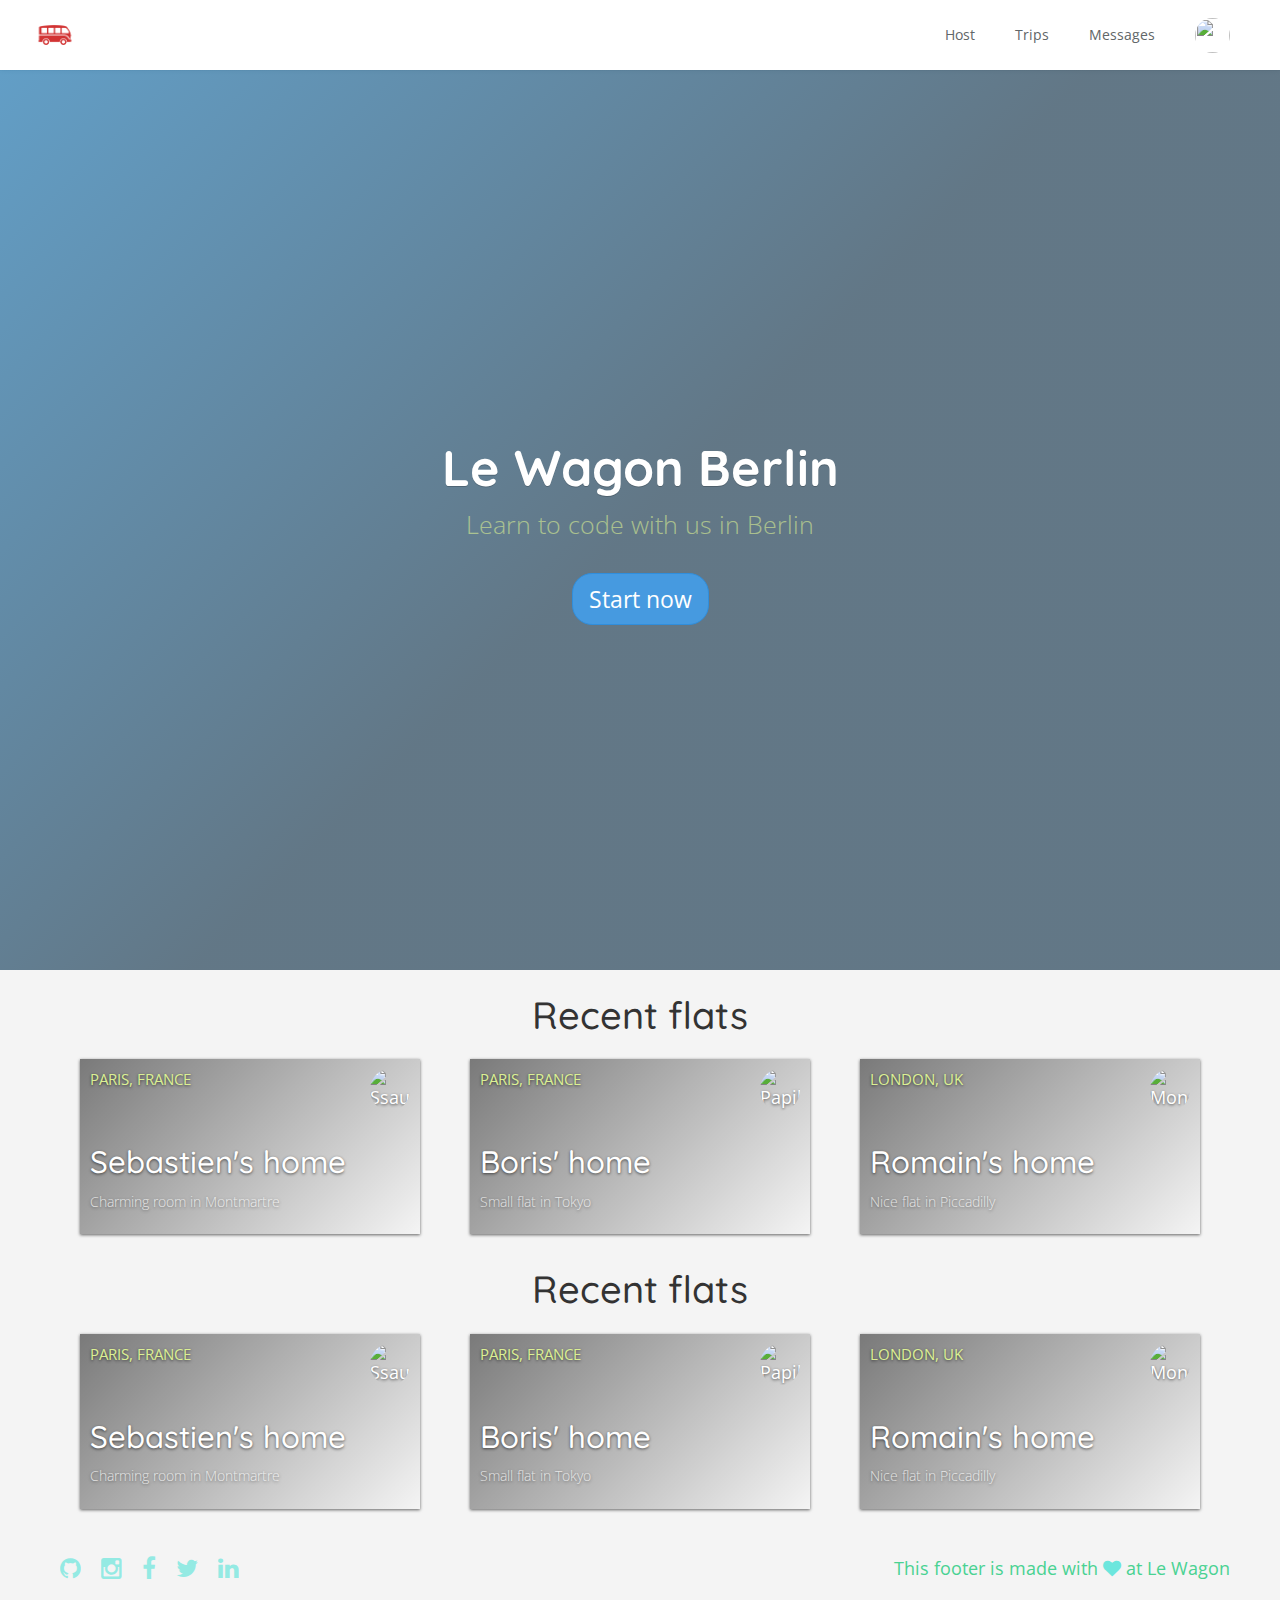
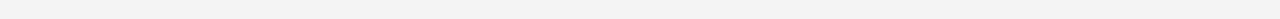
==== commit e17d28c4: "Automated commit at 2017-10-30 12:32:00 UTC by middleman-deploy 2.0.0-alpha" ====
--- a/index.html
+++ b/index.html
@@ -7,7 +7,7 @@
           content="width=device-width, initial-scale=1, shrink-to-fit=no">
     <!-- Use the title from a page's frontmatter if it has one -->
     <title></title>
-    <link href="stylesheets/application-4c8fde1e.css" rel="stylesheet" />
+    <link href="stylesheets/application-776ea82e.css" rel="stylesheet" />
     <script src="javascripts/application-93de88c9.js"></script>
     <link href="images/favicon-f15af148.png" rel="icon" type="image/png" />
   </head>
@@ -61,84 +61,99 @@
   </div>
 </div>
 
+
+<div class="container" id="home-flats">
+  <h2 class="text-center">Recent flats</h2>
+  <div class="row">
+      <div class="col-xs-12 col-sm-6 col-md-4">
+        <div class="card" style="background-image: linear-gradient(-225deg, rgba(0,0,0,0.5) 0%, rgba(0,0,0,0) 100%), url('https://kitt.lewagon.com/placeholder/cities/paris');">
+          <div class="card-category">Paris, France</div>
+          <div class="card-description">
+            <h3>Sebastien's home</h3>
+            <p>Charming room in Montmartre</p>
+          </div>
+          <img src="https://kitt.lewagon.com/placeholder/users/ssaunier" class="card-user" alt="Ssaunier" />
+          <a href="flats/ssaunier.html" class="card-link"></a>
+        </div>
+      </div>
+      <div class="col-xs-12 col-sm-6 col-md-4">
+        <div class="card" style="background-image: linear-gradient(-225deg, rgba(0,0,0,0.5) 0%, rgba(0,0,0,0) 100%), url('https://kitt.lewagon.com/placeholder/cities/tokyo');">
+          <div class="card-category">Paris, France</div>
+          <div class="card-description">
+            <h3>Boris' home</h3>
+            <p>Small flat in Tokyo</p>
+          </div>
+          <img src="https://kitt.lewagon.com/placeholder/users/papillard" class="card-user" alt="Papillard" />
+          <a href="flats/papillard.html" class="card-link"></a>
+        </div>
+      </div>
+      <div class="col-xs-12 col-sm-6 col-md-4">
+        <div class="card" style="background-image: linear-gradient(-225deg, rgba(0,0,0,0.5) 0%, rgba(0,0,0,0) 100%), url('https://kitt.lewagon.com/placeholder/cities/london');">
+          <div class="card-category">London, UK</div>
+          <div class="card-description">
+            <h3>Romain's home</h3>
+            <p>Nice flat in Piccadilly</p>
+          </div>
+          <img src="https://kitt.lewagon.com/placeholder/users/monsieurpaillard" class="card-user" alt="Monsieurpaillard" />
+          <a href="flats/monsieurpaillard.html" class="card-link"></a>
+        </div>
+      </div>
+  </div>
+</div>
+
+<!-- DYNAMIC FLAT VIEW CODE -->
+<div class="container" id="home-flats">
+  <h2 class="text-center">Recent flats</h2>
+  <div class="row">
+      <div class="col-xs-12 col-sm-6 col-md-4">
+        <div class="card" style="background-image: linear-gradient(-225deg, rgba(0,0,0,0.5) 0%, rgba(0,0,0,0) 100%), url('https://kitt.lewagon.com/placeholder/cities/paris');">
+          <div class="card-category">Paris, France</div>
+          <div class="card-description">
+            <h3>Sebastien's home</h3>
+            <p>Charming room in Montmartre</p>
+          </div>
+          <img src="https://kitt.lewagon.com/placeholder/users/ssaunier" class="card-user" alt="Ssaunier" />
+          <a href="flats/ssaunier.html" class="card-link"></a>
+        </div>
+      </div>
+      <div class="col-xs-12 col-sm-6 col-md-4">
+        <div class="card" style="background-image: linear-gradient(-225deg, rgba(0,0,0,0.5) 0%, rgba(0,0,0,0) 100%), url('https://kitt.lewagon.com/placeholder/cities/tokyo');">
+          <div class="card-category">Paris, France</div>
+          <div class="card-description">
+            <h3>Boris' home</h3>
+            <p>Small flat in Tokyo</p>
+          </div>
+          <img src="https://kitt.lewagon.com/placeholder/users/papillard" class="card-user" alt="Papillard" />
+          <a href="flats/papillard.html" class="card-link"></a>
+        </div>
+      </div>
+      <div class="col-xs-12 col-sm-6 col-md-4">
+        <div class="card" style="background-image: linear-gradient(-225deg, rgba(0,0,0,0.5) 0%, rgba(0,0,0,0) 100%), url('https://kitt.lewagon.com/placeholder/cities/london');">
+          <div class="card-category">London, UK</div>
+          <div class="card-description">
+            <h3>Romain's home</h3>
+            <p>Nice flat in Piccadilly</p>
+          </div>
+          <img src="https://kitt.lewagon.com/placeholder/users/monsieurpaillard" class="card-user" alt="Monsieurpaillard" />
+          <a href="flats/monsieurpaillard.html" class="card-link"></a>
+        </div>
+      </div>
+  </div>
+</div>
+
+<!--This is for city cards, v plain
 <div class="container">
   <div class="wrapper">
     <div class="cards-container">
       <div class="row">
-      <!-- This is where you would loop through the cards to make them different -->
-        
-  <div class="col-xs-12 col-sm-4">
-
-    <div class="card" style="background-image: linear-gradient(rgba(0,0,0,0.3), rgba(0,0,0,0.2)), url('https://kitt.lewagon.com/placeholder/cities/london');">
-      <div class="card-category">Popular</div>
-      <div class="card-description">
-        <h2>Le Wagon London</h2>
-        <p>Very cool city, the best</p>
-      </div>
-      <img class="card-user" src="https://kitt.lewagon.com/placeholder/users/tgenaitay">
-      <a class="card-link" href="#" ></a>
-    </div>
-  </div>
-
-
-  <div class="col-xs-12 col-sm-4">
-
-    <div class="card" style="background-image: linear-gradient(rgba(0,0,0,0.3), rgba(0,0,0,0.2)), url('https://kitt.lewagon.com/placeholder/cities/paris');">
-      <div class="card-category">Popular</div>
-      <div class="card-description">
-        <h2>Le Wagon Paris</h2>
-        <p>Very cool city, the best</p>
-      </div>
-      <img class="card-user" src="https://kitt.lewagon.com/placeholder/users/tgenaitay">
-      <a class="card-link" href="#" ></a>
-    </div>
-  </div>
-
-
-  <div class="col-xs-12 col-sm-4">
-
-    <div class="card" style="background-image: linear-gradient(rgba(0,0,0,0.3), rgba(0,0,0,0.2)), url('https://kitt.lewagon.com/placeholder/cities/barcelona');">
-      <div class="card-category">Popular</div>
-      <div class="card-description">
-        <h2>Le Wagon Barcelona</h2>
-        <p>Very cool city, the best</p>
-      </div>
-      <img class="card-user" src="https://kitt.lewagon.com/placeholder/users/tgenaitay">
-      <a class="card-link" href="#" ></a>
-    </div>
-  </div>
-
-
-  <div class="col-xs-12 col-sm-4">
-
-    <div class="card" style="background-image: linear-gradient(rgba(0,0,0,0.3), rgba(0,0,0,0.2)), url('https://kitt.lewagon.com/placeholder/cities/tokyo');">
-      <div class="card-category">Popular</div>
-      <div class="card-description">
-        <h2>Le Wagon Tokyo</h2>
-        <p>Very cool city, the best</p>
-      </div>
-      <img class="card-user" src="https://kitt.lewagon.com/placeholder/users/tgenaitay">
-      <a class="card-link" href="#" ></a>
-    </div>
-  </div>
-
-
-
+      This is where you would loop through the cards to make them different
       </div>
     </div>
     <div class="meet-the-team">
-      <a href="team.html" class="btn btn-primary">Meet the team</a>
     </div>
   </div>
 </div>
-
-
-
-
-
-
-
-
+-->
                       <!-- Page content is injected here -->
     <div class="footer">
   <div class="footer-links">
--- a/stylesheets/application-776ea82e.css
+++ b/stylesheets/application-776ea82e.css
@@ -0,0 +1,8 @@
+@import url("https://fonts.googleapis.com/css?family=Open+Sans:400,300,700|Raleway:400,100,300,700,500|Quicksand:400,500");/*!
+ * Bootstrap v3.3.7 (http://getbootstrap.com)
+ * Copyright 2011-2016 Twitter, Inc.
+ * Licensed under MIT (https://github.com/twbs/bootstrap/blob/master/LICENSE)
+ *//*! normalize.css v3.0.3 | MIT License | github.com/necolas/normalize.css */html{font-family:sans-serif;-ms-text-size-adjust:100%;-webkit-text-size-adjust:100%}body{margin:0}article,aside,details,figcaption,figure,footer,header,hgroup,main,menu,nav,section,summary{display:block}audio,canvas,progress,video{display:inline-block;vertical-align:baseline}audio:not([controls]){display:none;height:0}[hidden],template{display:none}a{background-color:transparent}a:active,a:hover{outline:0}abbr[title]{border-bottom:1px dotted}b,strong{font-weight:bold}dfn{font-style:italic}h1{font-size:2em;margin:0.67em 0}mark{background:#ff0;color:#000}small{font-size:80%}sub,sup{font-size:75%;line-height:0;position:relative;vertical-align:baseline}sup{top:-0.5em}sub{bottom:-0.25em}img{border:0}svg:not(:root){overflow:hidden}figure{margin:1em 40px}hr{-webkit-box-sizing:content-box;box-sizing:content-box;height:0}pre{overflow:auto}code,kbd,pre,samp{font-family:monospace, monospace;font-size:1em}button,input,optgroup,select,textarea{color:inherit;font:inherit;margin:0}button{overflow:visible}button,select{text-transform:none}button,html input[type="button"],input[type="reset"],input[type="submit"]{-webkit-appearance:button;cursor:pointer}button[disabled],html input[disabled]{cursor:default}button::-moz-focus-inner,input::-moz-focus-inner{border:0;padding:0}input{line-height:normal}input[type="checkbox"],input[type="radio"]{-webkit-box-sizing:border-box;box-sizing:border-box;padding:0}input[type="number"]::-webkit-inner-spin-button,input[type="number"]::-webkit-outer-spin-button{height:auto}input[type="search"]{-webkit-appearance:textfield;-webkit-box-sizing:content-box;box-sizing:content-box}input[type="search"]::-webkit-search-cancel-button,input[type="search"]::-webkit-search-decoration{-webkit-appearance:none}fieldset{border:1px solid #c0c0c0;margin:0 2px;padding:0.35em 0.625em 0.75em}legend{border:0;padding:0}textarea{overflow:auto}optgroup{font-weight:bold}table{border-collapse:collapse;border-spacing:0}td,th{padding:0}/*! Source: https://github.com/h5bp/html5-boilerplate/blob/master/src/css/main.css */@media print{*,*:before,*:after{background:transparent !important;color:#000 !important;-webkit-box-shadow:none !important;box-shadow:none !important;text-shadow:none !important}a,a:visited{text-decoration:underline}a[href]:after{content:" (" attr(href) ")"}abbr[title]:after{content:" (" attr(title) ")"}a[href^="#"]:after,a[href^="javascript:"]:after{content:""}pre,blockquote{border:1px solid #999;page-break-inside:avoid}thead{display:table-header-group}tr,img{page-break-inside:avoid}img{max-width:100% !important}p,h2,h3{orphans:3;widows:3}h2,h3{page-break-after:avoid}.navbar{display:none}.btn>.caret,.dropup>.btn>.caret{border-top-color:#000 !important}.label{border:1px solid #000}.table{border-collapse:collapse !important}.table td,.table th{background-color:#fff !important}.table-bordered th,.table-bordered td{border:1px solid #ddd !important}}@font-face{font-family:'Glyphicons Halflings';src:url("../assets/bootstrap/glyphicons-halflings-regular-86b6f62b.eot");src:url("../assets/bootstrap/glyphicons-halflings-regular-86b6f62b.eot?#iefix") format("embedded-opentype"),url("../assets/bootstrap/glyphicons-halflings-regular-ca35b697.woff2") format("woff2"),url("../assets/bootstrap/glyphicons-halflings-regular-278e49a8.woff") format("woff"),url("../assets/bootstrap/glyphicons-halflings-regular-44bc1850.ttf") format("truetype"),url("../assets/bootstrap/glyphicons-halflings-regular-de51a849.svg#glyphicons_halflingsregular") format("svg")}.glyphicon{position:relative;top:1px;display:inline-block;font-family:'Glyphicons Halflings';font-style:normal;font-weight:normal;line-height:1;-webkit-font-smoothing:antialiased;-moz-osx-font-smoothing:grayscale}.glyphicon-asterisk:before{content:"\002a"}.glyphicon-plus:before{content:"\002b"}.glyphicon-euro:before,.glyphicon-eur:before{content:"\20ac"}.glyphicon-minus:before{content:"\2212"}.glyphicon-cloud:before{content:"\2601"}.glyphicon-envelope:before{content:"\2709"}.glyphicon-pencil:before{content:"\270f"}.glyphicon-glass:before{content:"\e001"}.glyphicon-music:before{content:"\e002"}.glyphicon-search:before{content:"\e003"}.glyphicon-heart:before{content:"\e005"}.glyphicon-star:before{content:"\e006"}.glyphicon-star-empty:before{content:"\e007"}.glyphicon-user:before{content:"\e008"}.glyphicon-film:before{content:"\e009"}.glyphicon-th-large:before{content:"\e010"}.glyphicon-th:before{content:"\e011"}.glyphicon-th-list:before{content:"\e012"}.glyphicon-ok:before{content:"\e013"}.glyphicon-remove:before{content:"\e014"}.glyphicon-zoom-in:before{content:"\e015"}.glyphicon-zoom-out:before{content:"\e016"}.glyphicon-off:before{content:"\e017"}.glyphicon-signal:before{content:"\e018"}.glyphicon-cog:before{content:"\e019"}.glyphicon-trash:before{content:"\e020"}.glyphicon-home:before{content:"\e021"}.glyphicon-file:before{content:"\e022"}.glyphicon-time:before{content:"\e023"}.glyphicon-road:before{content:"\e024"}.glyphicon-download-alt:before{content:"\e025"}.glyphicon-download:before{content:"\e026"}.glyphicon-upload:before{content:"\e027"}.glyphicon-inbox:before{content:"\e028"}.glyphicon-play-circle:before{content:"\e029"}.glyphicon-repeat:before{content:"\e030"}.glyphicon-refresh:before{content:"\e031"}.glyphicon-list-alt:before{content:"\e032"}.glyphicon-lock:before{content:"\e033"}.glyphicon-flag:before{content:"\e034"}.glyphicon-headphones:before{content:"\e035"}.glyphicon-volume-off:before{content:"\e036"}.glyphicon-volume-down:before{content:"\e037"}.glyphicon-volume-up:before{content:"\e038"}.glyphicon-qrcode:before{content:"\e039"}.glyphicon-barcode:before{content:"\e040"}.glyphicon-tag:before{content:"\e041"}.glyphicon-tags:before{content:"\e042"}.glyphicon-book:before{content:"\e043"}.glyphicon-bookmark:before{content:"\e044"}.glyphicon-print:before{content:"\e045"}.glyphicon-camera:before{content:"\e046"}.glyphicon-font:before{content:"\e047"}.glyphicon-bold:before{content:"\e048"}.glyphicon-italic:before{content:"\e049"}.glyphicon-text-height:before{content:"\e050"}.glyphicon-text-width:before{content:"\e051"}.glyphicon-align-left:before{content:"\e052"}.glyphicon-align-center:before{content:"\e053"}.glyphicon-align-right:before{content:"\e054"}.glyphicon-align-justify:before{content:"\e055"}.glyphicon-list:before{content:"\e056"}.glyphicon-indent-left:before{content:"\e057"}.glyphicon-indent-right:before{content:"\e058"}.glyphicon-facetime-video:before{content:"\e059"}.glyphicon-picture:before{content:"\e060"}.glyphicon-map-marker:before{content:"\e062"}.glyphicon-adjust:before{content:"\e063"}.glyphicon-tint:before{content:"\e064"}.glyphicon-edit:before{content:"\e065"}.glyphicon-share:before{content:"\e066"}.glyphicon-check:before{content:"\e067"}.glyphicon-move:before{content:"\e068"}.glyphicon-step-backward:before{content:"\e069"}.glyphicon-fast-backward:before{content:"\e070"}.glyphicon-backward:before{content:"\e071"}.glyphicon-play:before{content:"\e072"}.glyphicon-pause:before{content:"\e073"}.glyphicon-stop:before{content:"\e074"}.glyphicon-forward:before{content:"\e075"}.glyphicon-fast-forward:before{content:"\e076"}.glyphicon-step-forward:before{content:"\e077"}.glyphicon-eject:before{content:"\e078"}.glyphicon-chevron-left:before{content:"\e079"}.glyphicon-chevron-right:before{content:"\e080"}.glyphicon-plus-sign:before{content:"\e081"}.glyphicon-minus-sign:before{content:"\e082"}.glyphicon-remove-sign:before{content:"\e083"}.glyphicon-ok-sign:before{content:"\e084"}.glyphicon-question-sign:before{content:"\e085"}.glyphicon-info-sign:before{content:"\e086"}.glyphicon-screenshot:before{content:"\e087"}.glyphicon-remove-circle:before{content:"\e088"}.glyphicon-ok-circle:before{content:"\e089"}.glyphicon-ban-circle:before{content:"\e090"}.glyphicon-arrow-left:before{content:"\e091"}.glyphicon-arrow-right:before{content:"\e092"}.glyphicon-arrow-up:before{content:"\e093"}.glyphicon-arrow-down:before{content:"\e094"}.glyphicon-share-alt:before{content:"\e095"}.glyphicon-resize-full:before{content:"\e096"}.glyphicon-resize-small:before{content:"\e097"}.glyphicon-exclamation-sign:before{content:"\e101"}.glyphicon-gift:before{content:"\e102"}.glyphicon-leaf:before{content:"\e103"}.glyphicon-fire:before{content:"\e104"}.glyphicon-eye-open:before{content:"\e105"}.glyphicon-eye-close:before{content:"\e106"}.glyphicon-warning-sign:before{content:"\e107"}.glyphicon-plane:before{content:"\e108"}.glyphicon-calendar:before{content:"\e109"}.glyphicon-random:before{content:"\e110"}.glyphicon-comment:before{content:"\e111"}.glyphicon-magnet:before{content:"\e112"}.glyphicon-chevron-up:before{content:"\e113"}.glyphicon-chevron-down:before{content:"\e114"}.glyphicon-retweet:before{content:"\e115"}.glyphicon-shopping-cart:before{content:"\e116"}.glyphicon-folder-close:before{content:"\e117"}.glyphicon-folder-open:before{content:"\e118"}.glyphicon-resize-vertical:before{content:"\e119"}.glyphicon-resize-horizontal:before{content:"\e120"}.glyphicon-hdd:before{content:"\e121"}.glyphicon-bullhorn:before{content:"\e122"}.glyphicon-bell:before{content:"\e123"}.glyphicon-certificate:before{content:"\e124"}.glyphicon-thumbs-up:before{content:"\e125"}.glyphicon-thumbs-down:before{content:"\e126"}.glyphicon-hand-right:before{content:"\e127"}.glyphicon-hand-left:before{content:"\e128"}.glyphicon-hand-up:before{content:"\e129"}.glyphicon-hand-down:before{content:"\e130"}.glyphicon-circle-arrow-right:before{content:"\e131"}.glyphicon-circle-arrow-left:before{content:"\e132"}.glyphicon-circle-arrow-up:before{content:"\e133"}.glyphicon-circle-arrow-down:before{content:"\e134"}.glyphicon-globe:before{content:"\e135"}.glyphicon-wrench:before{content:"\e136"}.glyphicon-tasks:before{content:"\e137"}.glyphicon-filter:before{content:"\e138"}.glyphicon-briefcase:before{content:"\e139"}.glyphicon-fullscreen:before{content:"\e140"}.glyphicon-dashboard:before{content:"\e141"}.glyphicon-paperclip:before{content:"\e142"}.glyphicon-heart-empty:before{content:"\e143"}.glyphicon-link:before{content:"\e144"}.glyphicon-phone:before{content:"\e145"}.glyphicon-pushpin:before{content:"\e146"}.glyphicon-usd:before{content:"\e148"}.glyphicon-gbp:before{content:"\e149"}.glyphicon-sort:before{content:"\e150"}.glyphicon-sort-by-alphabet:before{content:"\e151"}.glyphicon-sort-by-alphabet-alt:before{content:"\e152"}.glyphicon-sort-by-order:before{content:"\e153"}.glyphicon-sort-by-order-alt:before{content:"\e154"}.glyphicon-sort-by-attributes:before{content:"\e155"}.glyphicon-sort-by-attributes-alt:before{content:"\e156"}.glyphicon-unchecked:before{content:"\e157"}.glyphicon-expand:before{content:"\e158"}.glyphicon-collapse-down:before{content:"\e159"}.glyphicon-collapse-up:before{content:"\e160"}.glyphicon-log-in:before{content:"\e161"}.glyphicon-flash:before{content:"\e162"}.glyphicon-log-out:before{content:"\e163"}.glyphicon-new-window:before{content:"\e164"}.glyphicon-record:before{content:"\e165"}.glyphicon-save:before{content:"\e166"}.glyphicon-open:before{content:"\e167"}.glyphicon-saved:before{content:"\e168"}.glyphicon-import:before{content:"\e169"}.glyphicon-export:before{content:"\e170"}.glyphicon-send:before{content:"\e171"}.glyphicon-floppy-disk:before{content:"\e172"}.glyphicon-floppy-saved:before{content:"\e173"}.glyphicon-floppy-remove:before{content:"\e174"}.glyphicon-floppy-save:before{content:"\e175"}.glyphicon-floppy-open:before{content:"\e176"}.glyphicon-credit-card:before{content:"\e177"}.glyphicon-transfer:before{content:"\e178"}.glyphicon-cutlery:before{content:"\e179"}.glyphicon-header:before{content:"\e180"}.glyphicon-compressed:before{content:"\e181"}.glyphicon-earphone:before{content:"\e182"}.glyphicon-phone-alt:before{content:"\e183"}.glyphicon-tower:before{content:"\e184"}.glyphicon-stats:before{content:"\e185"}.glyphicon-sd-video:before{content:"\e186"}.glyphicon-hd-video:before{content:"\e187"}.glyphicon-subtitles:before{content:"\e188"}.glyphicon-sound-stereo:before{content:"\e189"}.glyphicon-sound-dolby:before{content:"\e190"}.glyphicon-sound-5-1:before{content:"\e191"}.glyphicon-sound-6-1:before{content:"\e192"}.glyphicon-sound-7-1:before{content:"\e193"}.glyphicon-copyright-mark:before{content:"\e194"}.glyphicon-registration-mark:before{content:"\e195"}.glyphicon-cloud-download:before{content:"\e197"}.glyphicon-cloud-upload:before{content:"\e198"}.glyphicon-tree-conifer:before{content:"\e199"}.glyphicon-tree-deciduous:before{content:"\e200"}.glyphicon-cd:before{content:"\e201"}.glyphicon-save-file:before{content:"\e202"}.glyphicon-open-file:before{content:"\e203"}.glyphicon-level-up:before{content:"\e204"}.glyphicon-copy:before{content:"\e205"}.glyphicon-paste:before{content:"\e206"}.glyphicon-alert:before{content:"\e209"}.glyphicon-equalizer:before{content:"\e210"}.glyphicon-king:before{content:"\e211"}.glyphicon-queen:before{content:"\e212"}.glyphicon-pawn:before{content:"\e213"}.glyphicon-bishop:before{content:"\e214"}.glyphicon-knight:before{content:"\e215"}.glyphicon-baby-formula:before{content:"\e216"}.glyphicon-tent:before{content:"\26fa"}.glyphicon-blackboard:before{content:"\e218"}.glyphicon-bed:before{content:"\e219"}.glyphicon-apple:before{content:"\f8ff"}.glyphicon-erase:before{content:"\e221"}.glyphicon-hourglass:before{content:"\231b"}.glyphicon-lamp:before{content:"\e223"}.glyphicon-duplicate:before{content:"\e224"}.glyphicon-piggy-bank:before{content:"\e225"}.glyphicon-scissors:before{content:"\e226"}.glyphicon-bitcoin:before{content:"\e227"}.glyphicon-btc:before{content:"\e227"}.glyphicon-xbt:before{content:"\e227"}.glyphicon-yen:before{content:"\00a5"}.glyphicon-jpy:before{content:"\00a5"}.glyphicon-ruble:before{content:"\20bd"}.glyphicon-rub:before{content:"\20bd"}.glyphicon-scale:before{content:"\e230"}.glyphicon-ice-lolly:before{content:"\e231"}.glyphicon-ice-lolly-tasted:before{content:"\e232"}.glyphicon-education:before{content:"\e233"}.glyphicon-option-horizontal:before{content:"\e234"}.glyphicon-option-vertical:before{content:"\e235"}.glyphicon-menu-hamburger:before{content:"\e236"}.glyphicon-modal-window:before{content:"\e237"}.glyphicon-oil:before{content:"\e238"}.glyphicon-grain:before{content:"\e239"}.glyphicon-sunglasses:before{content:"\e240"}.glyphicon-text-size:before{content:"\e241"}.glyphicon-text-color:before{content:"\e242"}.glyphicon-text-background:before{content:"\e243"}.glyphicon-object-align-top:before{content:"\e244"}.glyphicon-object-align-bottom:before{content:"\e245"}.glyphicon-object-align-horizontal:before{content:"\e246"}.glyphicon-object-align-left:before{content:"\e247"}.glyphicon-object-align-vertical:before{content:"\e248"}.glyphicon-object-align-right:before{content:"\e249"}.glyphicon-triangle-right:before{content:"\e250"}.glyphicon-triangle-left:before{content:"\e251"}.glyphicon-triangle-bottom:before{content:"\e252"}.glyphicon-triangle-top:before{content:"\e253"}.glyphicon-console:before{content:"\e254"}.glyphicon-superscript:before{content:"\e255"}.glyphicon-subscript:before{content:"\e256"}.glyphicon-menu-left:before{content:"\e257"}.glyphicon-menu-right:before{content:"\e258"}.glyphicon-menu-down:before{content:"\e259"}.glyphicon-menu-up:before{content:"\e260"}*{-webkit-box-sizing:border-box;box-sizing:border-box}*:before,*:after{-webkit-box-sizing:border-box;box-sizing:border-box}html{font-size:10px;-webkit-tap-highlight-color:transparent}body{font-family:"Open Sans", "Helvetica", "sans-serif";font-size:18px;line-height:1.42857143;color:#333333;background-color:#F4F4F4}input,button,select,textarea{font-family:inherit;font-size:inherit;line-height:inherit}a{color:#469AE0;text-decoration:none}a:hover,a:focus{color:#1f74ba;text-decoration:underline}a:focus{outline:5px auto -webkit-focus-ring-color;outline-offset:-2px}figure{margin:0}img{vertical-align:middle}.img-responsive{display:block;max-width:100%;height:auto}.img-rounded{border-radius:20px}.img-thumbnail{padding:4px;line-height:1.42857143;background-color:#F4F4F4;border:1px solid #ddd;border-radius:20px;-webkit-transition:all 0.2s ease-in-out;transition:all 0.2s ease-in-out;display:inline-block;max-width:100%;height:auto}.img-circle{border-radius:50%}hr{margin-top:25px;margin-bottom:25px;border:0;border-top:1px solid #eeeeee}.sr-only{position:absolute;width:1px;height:1px;margin:-1px;padding:0;overflow:hidden;clip:rect(0, 0, 0, 0);border:0}.sr-only-focusable:active,.sr-only-focusable:focus{position:static;width:auto;height:auto;margin:0;overflow:visible;clip:auto}[role="button"]{cursor:pointer}h1,h2,h3,h4,h5,h6,.h1,.h2,.h3,.h4,.h5,.h6{font-family:"Quicksand", "Helvetica", "sans-serif";font-weight:500;line-height:1.1;color:inherit}h1 small,h1 .small,h2 small,h2 .small,h3 small,h3 .small,h4 small,h4 .small,h5 small,h5 .small,h6 small,h6 .small,.h1 small,.h1 .small,.h2 small,.h2 .small,.h3 small,.h3 .small,.h4 small,.h4 .small,.h5 small,.h5 .small,.h6 small,.h6 .small{font-weight:normal;line-height:1;color:#777777}h1,.h1,h2,.h2,h3,.h3{margin-top:25px;margin-bottom:12.5px}h1 small,h1 .small,.h1 small,.h1 .small,h2 small,h2 .small,.h2 small,.h2 .small,h3 small,h3 .small,.h3 small,.h3 .small{font-size:65%}h4,.h4,h5,.h5,h6,.h6{margin-top:12.5px;margin-bottom:12.5px}h4 small,h4 .small,.h4 small,.h4 .small,h5 small,h5 .small,.h5 small,.h5 .small,h6 small,h6 .small,.h6 small,.h6 .small{font-size:75%}h1,.h1{font-size:46px}h2,.h2{font-size:38px}h3,.h3{font-size:31px}h4,.h4{font-size:23px}h5,.h5{font-size:18px}h6,.h6{font-size:16px}p{margin:0 0 12.5px}.lead{margin-bottom:25px;font-size:20px;font-weight:300;line-height:1.4}@media (min-width: 768px){.lead{font-size:27px}}small,.small{font-size:88%}mark,.mark{background-color:#fcf8e3;padding:.2em}.text-left{text-align:left}.text-right{text-align:right}.text-center{text-align:center}.text-justify{text-align:justify}.text-nowrap{white-space:nowrap}.text-lowercase{text-transform:lowercase}.text-uppercase,.initialism{text-transform:uppercase}.text-capitalize{text-transform:capitalize}.text-muted{color:#777777}.text-primary{color:#469AE0}a.text-primary:hover,a.text-primary:focus{color:#2381d0}.text-success{color:#3c763d}a.text-success:hover,a.text-success:focus{color:#2b542c}.text-info{color:#31708f}a.text-info:hover,a.text-info:focus{color:#245269}.text-warning{color:#8a6d3b}a.text-warning:hover,a.text-warning:focus{color:#66512c}.text-danger{color:#a94442}a.text-danger:hover,a.text-danger:focus{color:#843534}.bg-primary{color:#fff}.bg-primary{background-color:#469AE0}a.bg-primary:hover,a.bg-primary:focus{background-color:#2381d0}.bg-success{background-color:#dff0d8}a.bg-success:hover,a.bg-success:focus{background-color:#c1e2b3}.bg-info{background-color:#d9edf7}a.bg-info:hover,a.bg-info:focus{background-color:#afd9ee}.bg-warning{background-color:#fcf8e3}a.bg-warning:hover,a.bg-warning:focus{background-color:#f7ecb5}.bg-danger{background-color:#f2dede}a.bg-danger:hover,a.bg-danger:focus{background-color:#e4b9b9}.page-header{padding-bottom:11.5px;margin:50px 0 25px;border-bottom:1px solid #eeeeee}ul,ol{margin-top:0;margin-bottom:12.5px}ul ul,ul ol,ol ul,ol ol{margin-bottom:0}.list-unstyled{padding-left:0;list-style:none}.list-inline{padding-left:0;list-style:none;margin-left:-5px}.list-inline>li{display:inline-block;padding-left:5px;padding-right:5px}dl{margin-top:0;margin-bottom:25px}dt,dd{line-height:1.42857143}dt{font-weight:bold}dd{margin-left:0}.dl-horizontal dd:before,.dl-horizontal dd:after{content:" ";display:table}.dl-horizontal dd:after{clear:both}@media (min-width: 768px){.dl-horizontal dt{float:left;width:160px;clear:left;text-align:right;overflow:hidden;text-overflow:ellipsis;white-space:nowrap}.dl-horizontal dd{margin-left:180px}}abbr[title],abbr[data-original-title]{cursor:help;border-bottom:1px dotted #777777}.initialism{font-size:90%}blockquote{padding:12.5px 25px;margin:0 0 25px;font-size:22.5px;border-left:5px solid #eeeeee}blockquote p:last-child,blockquote ul:last-child,blockquote ol:last-child{margin-bottom:0}blockquote footer,blockquote small,blockquote .small{display:block;font-size:80%;line-height:1.42857143;color:#777777}blockquote footer:before,blockquote small:before,blockquote .small:before{content:'\2014 \00A0'}.blockquote-reverse,blockquote.pull-right{padding-right:15px;padding-left:0;border-right:5px solid #eeeeee;border-left:0;text-align:right}.blockquote-reverse footer:before,.blockquote-reverse small:before,.blockquote-reverse .small:before,blockquote.pull-right footer:before,blockquote.pull-right small:before,blockquote.pull-right .small:before{content:''}.blockquote-reverse footer:after,.blockquote-reverse small:after,.blockquote-reverse .small:after,blockquote.pull-right footer:after,blockquote.pull-right small:after,blockquote.pull-right .small:after{content:'\00A0 \2014'}address{margin-bottom:25px;font-style:normal;line-height:1.42857143}code,kbd,pre,samp{font-family:Menlo, Monaco, Consolas, "Courier New", monospace}code{padding:2px 4px;font-size:90%;color:#c7254e;background-color:#f9f2f4;border-radius:20px}kbd{padding:2px 4px;font-size:90%;color:#fff;background-color:#333;border-radius:20px;-webkit-box-shadow:inset 0 -1px 0 rgba(0,0,0,0.25);box-shadow:inset 0 -1px 0 rgba(0,0,0,0.25)}kbd kbd{padding:0;font-size:100%;font-weight:bold;-webkit-box-shadow:none;box-shadow:none}pre{display:block;padding:12px;margin:0 0 12.5px;font-size:17px;line-height:1.42857143;word-break:break-all;word-wrap:break-word;color:#333333;background-color:#f5f5f5;border:1px solid #ccc;border-radius:20px}pre code{padding:0;font-size:inherit;color:inherit;white-space:pre-wrap;background-color:transparent;border-radius:0}.pre-scrollable{max-height:340px;overflow-y:scroll}.container{margin-right:auto;margin-left:auto;padding-left:15px;padding-right:15px}.container:before,.container:after{content:" ";display:table}.container:after{clear:both}@media (min-width: 768px){.container{width:750px}}@media (min-width: 992px){.container{width:970px}}@media (min-width: 1200px){.container{width:1170px}}.container-fluid{margin-right:auto;margin-left:auto;padding-left:15px;padding-right:15px}.container-fluid:before,.container-fluid:after{content:" ";display:table}.container-fluid:after{clear:both}.row{margin-left:-15px;margin-right:-15px}.row:before,.row:after{content:" ";display:table}.row:after{clear:both}.col-xs-1,.col-sm-1,.col-md-1,.col-lg-1,.col-xs-2,.col-sm-2,.col-md-2,.col-lg-2,.col-xs-3,.col-sm-3,.col-md-3,.col-lg-3,.col-xs-4,.col-sm-4,.col-md-4,.col-lg-4,.col-xs-5,.col-sm-5,.col-md-5,.col-lg-5,.col-xs-6,.col-sm-6,.col-md-6,.col-lg-6,.col-xs-7,.col-sm-7,.col-md-7,.col-lg-7,.col-xs-8,.col-sm-8,.col-md-8,.col-lg-8,.col-xs-9,.col-sm-9,.col-md-9,.col-lg-9,.col-xs-10,.col-sm-10,.col-md-10,.col-lg-10,.col-xs-11,.col-sm-11,.col-md-11,.col-lg-11,.col-xs-12,.col-sm-12,.col-md-12,.col-lg-12{position:relative;min-height:1px;padding-left:15px;padding-right:15px}.col-xs-1,.col-xs-2,.col-xs-3,.col-xs-4,.col-xs-5,.col-xs-6,.col-xs-7,.col-xs-8,.col-xs-9,.col-xs-10,.col-xs-11,.col-xs-12{float:left}.col-xs-1{width:8.33333333%}.col-xs-2{width:16.66666667%}.col-xs-3{width:25%}.col-xs-4{width:33.33333333%}.col-xs-5{width:41.66666667%}.col-xs-6{width:50%}.col-xs-7{width:58.33333333%}.col-xs-8{width:66.66666667%}.col-xs-9{width:75%}.col-xs-10{width:83.33333333%}.col-xs-11{width:91.66666667%}.col-xs-12{width:100%}.col-xs-pull-0{right:auto}.col-xs-pull-1{right:8.33333333%}.col-xs-pull-2{right:16.66666667%}.col-xs-pull-3{right:25%}.col-xs-pull-4{right:33.33333333%}.col-xs-pull-5{right:41.66666667%}.col-xs-pull-6{right:50%}.col-xs-pull-7{right:58.33333333%}.col-xs-pull-8{right:66.66666667%}.col-xs-pull-9{right:75%}.col-xs-pull-10{right:83.33333333%}.col-xs-pull-11{right:91.66666667%}.col-xs-pull-12{right:100%}.col-xs-push-0{left:auto}.col-xs-push-1{left:8.33333333%}.col-xs-push-2{left:16.66666667%}.col-xs-push-3{left:25%}.col-xs-push-4{left:33.33333333%}.col-xs-push-5{left:41.66666667%}.col-xs-push-6{left:50%}.col-xs-push-7{left:58.33333333%}.col-xs-push-8{left:66.66666667%}.col-xs-push-9{left:75%}.col-xs-push-10{left:83.33333333%}.col-xs-push-11{left:91.66666667%}.col-xs-push-12{left:100%}.col-xs-offset-0{margin-left:0%}.col-xs-offset-1{margin-left:8.33333333%}.col-xs-offset-2{margin-left:16.66666667%}.col-xs-offset-3{margin-left:25%}.col-xs-offset-4{margin-left:33.33333333%}.col-xs-offset-5{margin-left:41.66666667%}.col-xs-offset-6{margin-left:50%}.col-xs-offset-7{margin-left:58.33333333%}.col-xs-offset-8{margin-left:66.66666667%}.col-xs-offset-9{margin-left:75%}.col-xs-offset-10{margin-left:83.33333333%}.col-xs-offset-11{margin-left:91.66666667%}.col-xs-offset-12{margin-left:100%}@media (min-width: 768px){.col-sm-1,.col-sm-2,.col-sm-3,.col-sm-4,.col-sm-5,.col-sm-6,.col-sm-7,.col-sm-8,.col-sm-9,.col-sm-10,.col-sm-11,.col-sm-12{float:left}.col-sm-1{width:8.33333333%}.col-sm-2{width:16.66666667%}.col-sm-3{width:25%}.col-sm-4{width:33.33333333%}.col-sm-5{width:41.66666667%}.col-sm-6{width:50%}.col-sm-7{width:58.33333333%}.col-sm-8{width:66.66666667%}.col-sm-9{width:75%}.col-sm-10{width:83.33333333%}.col-sm-11{width:91.66666667%}.col-sm-12{width:100%}.col-sm-pull-0{right:auto}.col-sm-pull-1{right:8.33333333%}.col-sm-pull-2{right:16.66666667%}.col-sm-pull-3{right:25%}.col-sm-pull-4{right:33.33333333%}.col-sm-pull-5{right:41.66666667%}.col-sm-pull-6{right:50%}.col-sm-pull-7{right:58.33333333%}.col-sm-pull-8{right:66.66666667%}.col-sm-pull-9{right:75%}.col-sm-pull-10{right:83.33333333%}.col-sm-pull-11{right:91.66666667%}.col-sm-pull-12{right:100%}.col-sm-push-0{left:auto}.col-sm-push-1{left:8.33333333%}.col-sm-push-2{left:16.66666667%}.col-sm-push-3{left:25%}.col-sm-push-4{left:33.33333333%}.col-sm-push-5{left:41.66666667%}.col-sm-push-6{left:50%}.col-sm-push-7{left:58.33333333%}.col-sm-push-8{left:66.66666667%}.col-sm-push-9{left:75%}.col-sm-push-10{left:83.33333333%}.col-sm-push-11{left:91.66666667%}.col-sm-push-12{left:100%}.col-sm-offset-0{margin-left:0%}.col-sm-offset-1{margin-left:8.33333333%}.col-sm-offset-2{margin-left:16.66666667%}.col-sm-offset-3{margin-left:25%}.col-sm-offset-4{margin-left:33.33333333%}.col-sm-offset-5{margin-left:41.66666667%}.col-sm-offset-6{margin-left:50%}.col-sm-offset-7{margin-left:58.33333333%}.col-sm-offset-8{margin-left:66.66666667%}.col-sm-offset-9{margin-left:75%}.col-sm-offset-10{margin-left:83.33333333%}.col-sm-offset-11{margin-left:91.66666667%}.col-sm-offset-12{margin-left:100%}}@media (min-width: 992px){.col-md-1,.col-md-2,.col-md-3,.col-md-4,.col-md-5,.col-md-6,.col-md-7,.col-md-8,.col-md-9,.col-md-10,.col-md-11,.col-md-12{float:left}.col-md-1{width:8.33333333%}.col-md-2{width:16.66666667%}.col-md-3{width:25%}.col-md-4{width:33.33333333%}.col-md-5{width:41.66666667%}.col-md-6{width:50%}.col-md-7{width:58.33333333%}.col-md-8{width:66.66666667%}.col-md-9{width:75%}.col-md-10{width:83.33333333%}.col-md-11{width:91.66666667%}.col-md-12{width:100%}.col-md-pull-0{right:auto}.col-md-pull-1{right:8.33333333%}.col-md-pull-2{right:16.66666667%}.col-md-pull-3{right:25%}.col-md-pull-4{right:33.33333333%}.col-md-pull-5{right:41.66666667%}.col-md-pull-6{right:50%}.col-md-pull-7{right:58.33333333%}.col-md-pull-8{right:66.66666667%}.col-md-pull-9{right:75%}.col-md-pull-10{right:83.33333333%}.col-md-pull-11{right:91.66666667%}.col-md-pull-12{right:100%}.col-md-push-0{left:auto}.col-md-push-1{left:8.33333333%}.col-md-push-2{left:16.66666667%}.col-md-push-3{left:25%}.col-md-push-4{left:33.33333333%}.col-md-push-5{left:41.66666667%}.col-md-push-6{left:50%}.col-md-push-7{left:58.33333333%}.col-md-push-8{left:66.66666667%}.col-md-push-9{left:75%}.col-md-push-10{left:83.33333333%}.col-md-push-11{left:91.66666667%}.col-md-push-12{left:100%}.col-md-offset-0{margin-left:0%}.col-md-offset-1{margin-left:8.33333333%}.col-md-offset-2{margin-left:16.66666667%}.col-md-offset-3{margin-left:25%}.col-md-offset-4{margin-left:33.33333333%}.col-md-offset-5{margin-left:41.66666667%}.col-md-offset-6{margin-left:50%}.col-md-offset-7{margin-left:58.33333333%}.col-md-offset-8{margin-left:66.66666667%}.col-md-offset-9{margin-left:75%}.col-md-offset-10{margin-left:83.33333333%}.col-md-offset-11{margin-left:91.66666667%}.col-md-offset-12{margin-left:100%}}@media (min-width: 1200px){.col-lg-1,.col-lg-2,.col-lg-3,.col-lg-4,.col-lg-5,.col-lg-6,.col-lg-7,.col-lg-8,.col-lg-9,.col-lg-10,.col-lg-11,.col-lg-12{float:left}.col-lg-1{width:8.33333333%}.col-lg-2{width:16.66666667%}.col-lg-3{width:25%}.col-lg-4{width:33.33333333%}.col-lg-5{width:41.66666667%}.col-lg-6{width:50%}.col-lg-7{width:58.33333333%}.col-lg-8{width:66.66666667%}.col-lg-9{width:75%}.col-lg-10{width:83.33333333%}.col-lg-11{width:91.66666667%}.col-lg-12{width:100%}.col-lg-pull-0{right:auto}.col-lg-pull-1{right:8.33333333%}.col-lg-pull-2{right:16.66666667%}.col-lg-pull-3{right:25%}.col-lg-pull-4{right:33.33333333%}.col-lg-pull-5{right:41.66666667%}.col-lg-pull-6{right:50%}.col-lg-pull-7{right:58.33333333%}.col-lg-pull-8{right:66.66666667%}.col-lg-pull-9{right:75%}.col-lg-pull-10{right:83.33333333%}.col-lg-pull-11{right:91.66666667%}.col-lg-pull-12{right:100%}.col-lg-push-0{left:auto}.col-lg-push-1{left:8.33333333%}.col-lg-push-2{left:16.66666667%}.col-lg-push-3{left:25%}.col-lg-push-4{left:33.33333333%}.col-lg-push-5{left:41.66666667%}.col-lg-push-6{left:50%}.col-lg-push-7{left:58.33333333%}.col-lg-push-8{left:66.66666667%}.col-lg-push-9{left:75%}.col-lg-push-10{left:83.33333333%}.col-lg-push-11{left:91.66666667%}.col-lg-push-12{left:100%}.col-lg-offset-0{margin-left:0%}.col-lg-offset-1{margin-left:8.33333333%}.col-lg-offset-2{margin-left:16.66666667%}.col-lg-offset-3{margin-left:25%}.col-lg-offset-4{margin-left:33.33333333%}.col-lg-offset-5{margin-left:41.66666667%}.col-lg-offset-6{margin-left:50%}.col-lg-offset-7{margin-left:58.33333333%}.col-lg-offset-8{margin-left:66.66666667%}.col-lg-offset-9{margin-left:75%}.col-lg-offset-10{margin-left:83.33333333%}.col-lg-offset-11{margin-left:91.66666667%}.col-lg-offset-12{margin-left:100%}}table{background-color:transparent}caption{padding-top:8px;padding-bottom:8px;color:#777777;text-align:left}th{text-align:left}.table{width:100%;max-width:100%;margin-bottom:25px}.table>thead>tr>th,.table>thead>tr>td,.table>tbody>tr>th,.table>tbody>tr>td,.table>tfoot>tr>th,.table>tfoot>tr>td{padding:8px;line-height:1.42857143;vertical-align:top;border-top:1px solid #ddd}.table>thead>tr>th{vertical-align:bottom;border-bottom:2px solid #ddd}.table>caption+thead>tr:first-child>th,.table>caption+thead>tr:first-child>td,.table>colgroup+thead>tr:first-child>th,.table>colgroup+thead>tr:first-child>td,.table>thead:first-child>tr:first-child>th,.table>thead:first-child>tr:first-child>td{border-top:0}.table>tbody+tbody{border-top:2px solid #ddd}.table .table{background-color:#F4F4F4}.table-condensed>thead>tr>th,.table-condensed>thead>tr>td,.table-condensed>tbody>tr>th,.table-condensed>tbody>tr>td,.table-condensed>tfoot>tr>th,.table-condensed>tfoot>tr>td{padding:5px}.table-bordered{border:1px solid #ddd}.table-bordered>thead>tr>th,.table-bordered>thead>tr>td,.table-bordered>tbody>tr>th,.table-bordered>tbody>tr>td,.table-bordered>tfoot>tr>th,.table-bordered>tfoot>tr>td{border:1px solid #ddd}.table-bordered>thead>tr>th,.table-bordered>thead>tr>td{border-bottom-width:2px}.table-striped>tbody>tr:nth-of-type(odd){background-color:#f9f9f9}.table-hover>tbody>tr:hover{background-color:#f5f5f5}table col[class*="col-"]{position:static;float:none;display:table-column}table td[class*="col-"],table th[class*="col-"]{position:static;float:none;display:table-cell}.table>thead>tr>td.active,.table>thead>tr>th.active,.table>thead>tr.active>td,.table>thead>tr.active>th,.table>tbody>tr>td.active,.table>tbody>tr>th.active,.table>tbody>tr.active>td,.table>tbody>tr.active>th,.table>tfoot>tr>td.active,.table>tfoot>tr>th.active,.table>tfoot>tr.active>td,.table>tfoot>tr.active>th{background-color:#f5f5f5}.table-hover>tbody>tr>td.active:hover,.table-hover>tbody>tr>th.active:hover,.table-hover>tbody>tr.active:hover>td,.table-hover>tbody>tr:hover>.active,.table-hover>tbody>tr.active:hover>th{background-color:#e8e8e8}.table>thead>tr>td.success,.table>thead>tr>th.success,.table>thead>tr.success>td,.table>thead>tr.success>th,.table>tbody>tr>td.success,.table>tbody>tr>th.success,.table>tbody>tr.success>td,.table>tbody>tr.success>th,.table>tfoot>tr>td.success,.table>tfoot>tr>th.success,.table>tfoot>tr.success>td,.table>tfoot>tr.success>th{background-color:#dff0d8}.table-hover>tbody>tr>td.success:hover,.table-hover>tbody>tr>th.success:hover,.table-hover>tbody>tr.success:hover>td,.table-hover>tbody>tr:hover>.success,.table-hover>tbody>tr.success:hover>th{background-color:#d0e9c6}.table>thead>tr>td.info,.table>thead>tr>th.info,.table>thead>tr.info>td,.table>thead>tr.info>th,.table>tbody>tr>td.info,.table>tbody>tr>th.info,.table>tbody>tr.info>td,.table>tbody>tr.info>th,.table>tfoot>tr>td.info,.table>tfoot>tr>th.info,.table>tfoot>tr.info>td,.table>tfoot>tr.info>th{background-color:#d9edf7}.table-hover>tbody>tr>td.info:hover,.table-hover>tbody>tr>th.info:hover,.table-hover>tbody>tr.info:hover>td,.table-hover>tbody>tr:hover>.info,.table-hover>tbody>tr.info:hover>th{background-color:#c4e3f3}.table>thead>tr>td.warning,.table>thead>tr>th.warning,.table>thead>tr.warning>td,.table>thead>tr.warning>th,.table>tbody>tr>td.warning,.table>tbody>tr>th.warning,.table>tbody>tr.warning>td,.table>tbody>tr.warning>th,.table>tfoot>tr>td.warning,.table>tfoot>tr>th.warning,.table>tfoot>tr.warning>td,.table>tfoot>tr.warning>th{background-color:#fcf8e3}.table-hover>tbody>tr>td.warning:hover,.table-hover>tbody>tr>th.warning:hover,.table-hover>tbody>tr.warning:hover>td,.table-hover>tbody>tr:hover>.warning,.table-hover>tbody>tr.warning:hover>th{background-color:#faf2cc}.table>thead>tr>td.danger,.table>thead>tr>th.danger,.table>thead>tr.danger>td,.table>thead>tr.danger>th,.table>tbody>tr>td.danger,.table>tbody>tr>th.danger,.table>tbody>tr.danger>td,.table>tbody>tr.danger>th,.table>tfoot>tr>td.danger,.table>tfoot>tr>th.danger,.table>tfoot>tr.danger>td,.table>tfoot>tr.danger>th{background-color:#f2dede}.table-hover>tbody>tr>td.danger:hover,.table-hover>tbody>tr>th.danger:hover,.table-hover>tbody>tr.danger:hover>td,.table-hover>tbody>tr:hover>.danger,.table-hover>tbody>tr.danger:hover>th{background-color:#ebcccc}.table-responsive{overflow-x:auto;min-height:0.01%}@media screen and (max-width: 767px){.table-responsive{width:100%;margin-bottom:18.75px;overflow-y:hidden;-ms-overflow-style:-ms-autohiding-scrollbar;border:1px solid #ddd}.table-responsive>.table{margin-bottom:0}.table-responsive>.table>thead>tr>th,.table-responsive>.table>thead>tr>td,.table-responsive>.table>tbody>tr>th,.table-responsive>.table>tbody>tr>td,.table-responsive>.table>tfoot>tr>th,.table-responsive>.table>tfoot>tr>td{white-space:nowrap}.table-responsive>.table-bordered{border:0}.table-responsive>.table-bordered>thead>tr>th:first-child,.table-responsive>.table-bordered>thead>tr>td:first-child,.table-responsive>.table-bordered>tbody>tr>th:first-child,.table-responsive>.table-bordered>tbody>tr>td:first-child,.table-responsive>.table-bordered>tfoot>tr>th:first-child,.table-responsive>.table-bordered>tfoot>tr>td:first-child{border-left:0}.table-responsive>.table-bordered>thead>tr>th:last-child,.table-responsive>.table-bordered>thead>tr>td:last-child,.table-responsive>.table-bordered>tbody>tr>th:last-child,.table-responsive>.table-bordered>tbody>tr>td:last-child,.table-responsive>.table-bordered>tfoot>tr>th:last-child,.table-responsive>.table-bordered>tfoot>tr>td:last-child{border-right:0}.table-responsive>.table-bordered>tbody>tr:last-child>th,.table-responsive>.table-bordered>tbody>tr:last-child>td,.table-responsive>.table-bordered>tfoot>tr:last-child>th,.table-responsive>.table-bordered>tfoot>tr:last-child>td{border-bottom:0}}fieldset{padding:0;margin:0;border:0;min-width:0}legend{display:block;width:100%;padding:0;margin-bottom:25px;font-size:27px;line-height:inherit;color:#333333;border:0;border-bottom:1px solid #e5e5e5}label{display:inline-block;max-width:100%;margin-bottom:5px;font-weight:bold}input[type="search"]{-webkit-box-sizing:border-box;box-sizing:border-box}input[type="radio"],input[type="checkbox"]{margin:4px 0 0;margin-top:1px \9;line-height:normal}input[type="file"]{display:block}input[type="range"]{display:block;width:100%}select[multiple],select[size]{height:auto}input[type="file"]:focus,input[type="radio"]:focus,input[type="checkbox"]:focus{outline:5px auto -webkit-focus-ring-color;outline-offset:-2px}output{display:block;padding-top:7px;font-size:18px;line-height:1.42857143;color:#000000}.form-control{display:block;width:100%;height:39px;padding:6px 12px;font-size:18px;line-height:1.42857143;color:#000000;background-color:#fff;background-image:none;border:1px solid #ccc;border-radius:20px;-webkit-box-shadow:inset 0 1px 1px rgba(0,0,0,0.075);box-shadow:inset 0 1px 1px rgba(0,0,0,0.075);-webkit-transition:border-color ease-in-out 0.15s, box-shadow ease-in-out 0.15s;-webkit-transition:border-color ease-in-out 0.15s, -webkit-box-shadow ease-in-out 0.15s;transition:border-color ease-in-out 0.15s, -webkit-box-shadow ease-in-out 0.15s;transition:border-color ease-in-out 0.15s, box-shadow ease-in-out 0.15s;transition:border-color ease-in-out 0.15s, box-shadow ease-in-out 0.15s, -webkit-box-shadow ease-in-out 0.15s}.form-control:focus{border-color:#66afe9;outline:0;-webkit-box-shadow:inset 0 1px 1px rgba(0,0,0,0.075),0 0 8px rgba(102,175,233,0.6);box-shadow:inset 0 1px 1px rgba(0,0,0,0.075),0 0 8px rgba(102,175,233,0.6)}.form-control::-moz-placeholder{color:#999;opacity:1}.form-control:-ms-input-placeholder{color:#999}.form-control::-webkit-input-placeholder{color:#999}.form-control::-ms-expand{border:0;background-color:transparent}.form-control[disabled],.form-control[readonly],fieldset[disabled] .form-control{background-color:#eeeeee;opacity:1}.form-control[disabled],fieldset[disabled] .form-control{cursor:not-allowed}textarea.form-control{height:auto}input[type="search"]{-webkit-appearance:none}@media screen and (-webkit-min-device-pixel-ratio: 0){input[type="date"].form-control,input[type="time"].form-control,input[type="datetime-local"].form-control,input[type="month"].form-control{line-height:39px}input[type="date"].input-sm,.input-group-sm>input[type="date"].form-control,.input-group-sm>input[type="date"].input-group-addon,.input-group-sm>.input-group-btn>input[type="date"].btn,.input-group-sm input[type="date"],input[type="time"].input-sm,.input-group-sm>input[type="time"].form-control,.input-group-sm>input[type="time"].input-group-addon,.input-group-sm>.input-group-btn>input[type="time"].btn,.input-group-sm input[type="time"],input[type="datetime-local"].input-sm,.input-group-sm>input[type="datetime-local"].form-control,.input-group-sm>input[type="datetime-local"].input-group-addon,.input-group-sm>.input-group-btn>input[type="datetime-local"].btn,.input-group-sm input[type="datetime-local"],input[type="month"].input-sm,.input-group-sm>input[type="month"].form-control,.input-group-sm>input[type="month"].input-group-addon,.input-group-sm>.input-group-btn>input[type="month"].btn,.input-group-sm input[type="month"]{line-height:36px}input[type="date"].input-lg,.input-group-lg>input[type="date"].form-control,.input-group-lg>input[type="date"].input-group-addon,.input-group-lg>.input-group-btn>input[type="date"].btn,.input-group-lg input[type="date"],input[type="time"].input-lg,.input-group-lg>input[type="time"].form-control,.input-group-lg>input[type="time"].input-group-addon,.input-group-lg>.input-group-btn>input[type="time"].btn,.input-group-lg input[type="time"],input[type="datetime-local"].input-lg,.input-group-lg>input[type="datetime-local"].form-control,.input-group-lg>input[type="datetime-local"].input-group-addon,.input-group-lg>.input-group-btn>input[type="datetime-local"].btn,.input-group-lg input[type="datetime-local"],input[type="month"].input-lg,.input-group-lg>input[type="month"].form-control,.input-group-lg>input[type="month"].input-group-addon,.input-group-lg>.input-group-btn>input[type="month"].btn,.input-group-lg input[type="month"]{line-height:53px}}.form-group{margin-bottom:15px}.radio,.checkbox{position:relative;display:block;margin-top:10px;margin-bottom:10px}.radio label,.checkbox label{min-height:25px;padding-left:20px;margin-bottom:0;font-weight:normal;cursor:pointer}.radio input[type="radio"],.radio-inline input[type="radio"],.checkbox input[type="checkbox"],.checkbox-inline input[type="checkbox"]{position:absolute;margin-left:-20px;margin-top:4px \9}.radio+.radio,.checkbox+.checkbox{margin-top:-5px}.radio-inline,.checkbox-inline{position:relative;display:inline-block;padding-left:20px;margin-bottom:0;vertical-align:middle;font-weight:normal;cursor:pointer}.radio-inline+.radio-inline,.checkbox-inline+.checkbox-inline{margin-top:0;margin-left:10px}input[type="radio"][disabled],input[type="radio"].disabled,fieldset[disabled] input[type="radio"],input[type="checkbox"][disabled],input[type="checkbox"].disabled,fieldset[disabled] input[type="checkbox"]{cursor:not-allowed}.radio-inline.disabled,fieldset[disabled] .radio-inline,.checkbox-inline.disabled,fieldset[disabled] .checkbox-inline{cursor:not-allowed}.radio.disabled label,fieldset[disabled] .radio label,.checkbox.disabled label,fieldset[disabled] .checkbox label{cursor:not-allowed}.form-control-static{padding-top:7px;padding-bottom:7px;margin-bottom:0;min-height:43px}.form-control-static.input-lg,.input-group-lg>.form-control-static.form-control,.input-group-lg>.form-control-static.input-group-addon,.input-group-lg>.input-group-btn>.form-control-static.btn,.form-control-static.input-sm,.input-group-sm>.form-control-static.form-control,.input-group-sm>.form-control-static.input-group-addon,.input-group-sm>.input-group-btn>.form-control-static.btn{padding-left:0;padding-right:0}.input-sm,.input-group-sm>.form-control,.input-group-sm>.input-group-addon,.input-group-sm>.input-group-btn>.btn{height:36px;padding:5px 10px;font-size:16px;line-height:1.5;border-radius:20px}select.input-sm,.input-group-sm>select.form-control,.input-group-sm>select.input-group-addon,.input-group-sm>.input-group-btn>select.btn{height:36px;line-height:36px}textarea.input-sm,.input-group-sm>textarea.form-control,.input-group-sm>textarea.input-group-addon,.input-group-sm>.input-group-btn>textarea.btn,select[multiple].input-sm,.input-group-sm>select[multiple].form-control,.input-group-sm>select[multiple].input-group-addon,.input-group-sm>.input-group-btn>select[multiple].btn{height:auto}.form-group-sm .form-control{height:36px;padding:5px 10px;font-size:16px;line-height:1.5;border-radius:20px}.form-group-sm select.form-control{height:36px;line-height:36px}.form-group-sm textarea.form-control,.form-group-sm select[multiple].form-control{height:auto}.form-group-sm .form-control-static{height:36px;min-height:41px;padding:6px 10px;font-size:16px;line-height:1.5}.input-lg,.input-group-lg>.form-control,.input-group-lg>.input-group-addon,.input-group-lg>.input-group-btn>.btn{height:53px;padding:10px 16px;font-size:23px;line-height:1.3333333;border-radius:20px}select.input-lg,.input-group-lg>select.form-control,.input-group-lg>select.input-group-addon,.input-group-lg>.input-group-btn>select.btn{height:53px;line-height:53px}textarea.input-lg,.input-group-lg>textarea.form-control,.input-group-lg>textarea.input-group-addon,.input-group-lg>.input-group-btn>textarea.btn,select[multiple].input-lg,.input-group-lg>select[multiple].form-control,.input-group-lg>select[multiple].input-group-addon,.input-group-lg>.input-group-btn>select[multiple].btn{height:auto}.form-group-lg .form-control{height:53px;padding:10px 16px;font-size:23px;line-height:1.3333333;border-radius:20px}.form-group-lg select.form-control{height:53px;line-height:53px}.form-group-lg textarea.form-control,.form-group-lg select[multiple].form-control{height:auto}.form-group-lg .form-control-static{height:53px;min-height:48px;padding:11px 16px;font-size:23px;line-height:1.3333333}.has-feedback{position:relative}.has-feedback .form-control{padding-right:48.75px}.form-control-feedback{position:absolute;top:0;right:0;z-index:2;display:block;width:39px;height:39px;line-height:39px;text-align:center;pointer-events:none}.input-lg+.form-control-feedback,.input-group-lg>.form-control+.form-control-feedback,.input-group-lg>.input-group-addon+.form-control-feedback,.input-group-lg>.input-group-btn>.btn+.form-control-feedback,.input-group-lg+.form-control-feedback,.form-group-lg .form-control+.form-control-feedback{width:53px;height:53px;line-height:53px}.input-sm+.form-control-feedback,.input-group-sm>.form-control+.form-control-feedback,.input-group-sm>.input-group-addon+.form-control-feedback,.input-group-sm>.input-group-btn>.btn+.form-control-feedback,.input-group-sm+.form-control-feedback,.form-group-sm .form-control+.form-control-feedback{width:36px;height:36px;line-height:36px}.has-success .help-block,.has-success .control-label,.has-success .radio,.has-success .checkbox,.has-success .radio-inline,.has-success .checkbox-inline,.has-success.radio label,.has-success.checkbox label,.has-success.radio-inline label,.has-success.checkbox-inline label{color:#3c763d}.has-success .form-control{border-color:#3c763d;-webkit-box-shadow:inset 0 1px 1px rgba(0,0,0,0.075);box-shadow:inset 0 1px 1px rgba(0,0,0,0.075)}.has-success .form-control:focus{border-color:#2b542c;-webkit-box-shadow:inset 0 1px 1px rgba(0,0,0,0.075),0 0 6px #67b168;box-shadow:inset 0 1px 1px rgba(0,0,0,0.075),0 0 6px #67b168}.has-success .input-group-addon{color:#3c763d;border-color:#3c763d;background-color:#dff0d8}.has-success .form-control-feedback{color:#3c763d}.has-warning .help-block,.has-warning .control-label,.has-warning .radio,.has-warning .checkbox,.has-warning .radio-inline,.has-warning .checkbox-inline,.has-warning.radio label,.has-warning.checkbox label,.has-warning.radio-inline label,.has-warning.checkbox-inline label{color:#8a6d3b}.has-warning .form-control{border-color:#8a6d3b;-webkit-box-shadow:inset 0 1px 1px rgba(0,0,0,0.075);box-shadow:inset 0 1px 1px rgba(0,0,0,0.075)}.has-warning .form-control:focus{border-color:#66512c;-webkit-box-shadow:inset 0 1px 1px rgba(0,0,0,0.075),0 0 6px #c0a16b;box-shadow:inset 0 1px 1px rgba(0,0,0,0.075),0 0 6px #c0a16b}.has-warning .input-group-addon{color:#8a6d3b;border-color:#8a6d3b;background-color:#fcf8e3}.has-warning .form-control-feedback{color:#8a6d3b}.has-error .help-block,.has-error .control-label,.has-error .radio,.has-error .checkbox,.has-error .radio-inline,.has-error .checkbox-inline,.has-error.radio label,.has-error.checkbox label,.has-error.radio-inline label,.has-error.checkbox-inline label{color:#a94442}.has-error .form-control{border-color:#a94442;-webkit-box-shadow:inset 0 1px 1px rgba(0,0,0,0.075);box-shadow:inset 0 1px 1px rgba(0,0,0,0.075)}.has-error .form-control:focus{border-color:#843534;-webkit-box-shadow:inset 0 1px 1px rgba(0,0,0,0.075),0 0 6px #ce8483;box-shadow:inset 0 1px 1px rgba(0,0,0,0.075),0 0 6px #ce8483}.has-error .input-group-addon{color:#a94442;border-color:#a94442;background-color:#f2dede}.has-error .form-control-feedback{color:#a94442}.has-feedback label ~ .form-control-feedback{top:30px}.has-feedback label.sr-only ~ .form-control-feedback{top:0}.help-block{display:block;margin-top:5px;margin-bottom:10px;color:#737373}@media (min-width: 768px){.form-inline .form-group{display:inline-block;margin-bottom:0;vertical-align:middle}.form-inline .form-control{display:inline-block;width:auto;vertical-align:middle}.form-inline .form-control-static{display:inline-block}.form-inline .input-group{display:inline-table;vertical-align:middle}.form-inline .input-group .input-group-addon,.form-inline .input-group .input-group-btn,.form-inline .input-group .form-control{width:auto}.form-inline .input-group>.form-control{width:100%}.form-inline .control-label{margin-bottom:0;vertical-align:middle}.form-inline .radio,.form-inline .checkbox{display:inline-block;margin-top:0;margin-bottom:0;vertical-align:middle}.form-inline .radio label,.form-inline .checkbox label{padding-left:0}.form-inline .radio input[type="radio"],.form-inline .checkbox input[type="checkbox"]{position:relative;margin-left:0}.form-inline .has-feedback .form-control-feedback{top:0}}.form-horizontal .radio,.form-horizontal .checkbox,.form-horizontal .radio-inline,.form-horizontal .checkbox-inline{margin-top:0;margin-bottom:0;padding-top:7px}.form-horizontal .radio,.form-horizontal .checkbox{min-height:32px}.form-horizontal .form-group{margin-left:-15px;margin-right:-15px}.form-horizontal .form-group:before,.form-horizontal .form-group:after{content:" ";display:table}.form-horizontal .form-group:after{clear:both}@media (min-width: 768px){.form-horizontal .control-label{text-align:right;margin-bottom:0;padding-top:7px}}.form-horizontal .has-feedback .form-control-feedback{right:15px}@media (min-width: 768px){.form-horizontal .form-group-lg .control-label{padding-top:11px;font-size:23px}}@media (min-width: 768px){.form-horizontal .form-group-sm .control-label{padding-top:6px;font-size:16px}}.btn{display:inline-block;margin-bottom:0;font-weight:normal;text-align:center;vertical-align:middle;-ms-touch-action:manipulation;touch-action:manipulation;cursor:pointer;background-image:none;border:1px solid transparent;white-space:nowrap;padding:6px 12px;font-size:18px;line-height:1.42857143;border-radius:20px;-webkit-user-select:none;-moz-user-select:none;-ms-user-select:none;user-select:none}.btn:focus,.btn.focus,.btn:active:focus,.btn:active.focus,.btn.active:focus,.btn.active.focus{outline:5px auto -webkit-focus-ring-color;outline-offset:-2px}.btn:hover,.btn:focus,.btn.focus{color:#333;text-decoration:none}.btn:active,.btn.active{outline:0;background-image:none;-webkit-box-shadow:inset 0 3px 5px rgba(0,0,0,0.125);box-shadow:inset 0 3px 5px rgba(0,0,0,0.125)}.btn.disabled,.btn[disabled],fieldset[disabled] .btn{cursor:not-allowed;opacity:0.65;filter:alpha(opacity=65);-webkit-box-shadow:none;box-shadow:none}a.btn.disabled,fieldset[disabled] a.btn{pointer-events:none}.btn-default{color:#333;background-color:#fff;border-color:#ccc}.btn-default:focus,.btn-default.focus{color:#333;background-color:#e6e6e6;border-color:#8c8c8c}.btn-default:hover{color:#333;background-color:#e6e6e6;border-color:#adadad}.btn-default:active,.btn-default.active,.open>.btn-default.dropdown-toggle{color:#333;background-color:#e6e6e6;border-color:#adadad}.btn-default:active:hover,.btn-default:active:focus,.btn-default:active.focus,.btn-default.active:hover,.btn-default.active:focus,.btn-default.active.focus,.open>.btn-default.dropdown-toggle:hover,.open>.btn-default.dropdown-toggle:focus,.open>.btn-default.dropdown-toggle.focus{color:#333;background-color:#d4d4d4;border-color:#8c8c8c}.btn-default:active,.btn-default.active,.open>.btn-default.dropdown-toggle{background-image:none}.btn-default.disabled:hover,.btn-default.disabled:focus,.btn-default.disabled.focus,.btn-default[disabled]:hover,.btn-default[disabled]:focus,.btn-default[disabled].focus,fieldset[disabled] .btn-default:hover,fieldset[disabled] .btn-default:focus,fieldset[disabled] .btn-default.focus{background-color:#fff;border-color:#ccc}.btn-default .badge{color:#fff;background-color:#333}.btn-primary{color:#fff;background-color:#469AE0;border-color:#308edc}.btn-primary:focus,.btn-primary.focus{color:#fff;background-color:#2381d0;border-color:#144b79}.btn-primary:hover{color:#fff;background-color:#2381d0;border-color:#1e6eb2}.btn-primary:active,.btn-primary.active,.open>.btn-primary.dropdown-toggle{color:#fff;background-color:#2381d0;border-color:#1e6eb2}.btn-primary:active:hover,.btn-primary:active:focus,.btn-primary:active.focus,.btn-primary.active:hover,.btn-primary.active:focus,.btn-primary.active.focus,.open>.btn-primary.dropdown-toggle:hover,.open>.btn-primary.dropdown-toggle:focus,.open>.btn-primary.dropdown-toggle.focus{color:#fff;background-color:#1e6eb2;border-color:#144b79}.btn-primary:active,.btn-primary.active,.open>.btn-primary.dropdown-toggle{background-image:none}.btn-primary.disabled:hover,.btn-primary.disabled:focus,.btn-primary.disabled.focus,.btn-primary[disabled]:hover,.btn-primary[disabled]:focus,.btn-primary[disabled].focus,fieldset[disabled] .btn-primary:hover,fieldset[disabled] .btn-primary:focus,fieldset[disabled] .btn-primary.focus{background-color:#469AE0;border-color:#308edc}.btn-primary .badge{color:#469AE0;background-color:#fff}.btn-success{color:#fff;background-color:#49D292;border-color:#35cd86}.btn-success:focus,.btn-success.focus{color:#fff;background-color:#2eba79;border-color:#1a6844}.btn-success:hover{color:#fff;background-color:#2eba79;border-color:#279d66}.btn-success:active,.btn-success.active,.open>.btn-success.dropdown-toggle{color:#fff;background-color:#2eba79;border-color:#279d66}.btn-success:active:hover,.btn-success:active:focus,.btn-success:active.focus,.btn-success.active:hover,.btn-success.active:focus,.btn-success.active.focus,.open>.btn-success.dropdown-toggle:hover,.open>.btn-success.dropdown-toggle:focus,.open>.btn-success.dropdown-toggle.focus{color:#fff;background-color:#279d66;border-color:#1a6844}.btn-success:active,.btn-success.active,.open>.btn-success.dropdown-toggle{background-image:none}.btn-success.disabled:hover,.btn-success.disabled:focus,.btn-success.disabled.focus,.btn-success[disabled]:hover,.btn-success[disabled]:focus,.btn-success[disabled].focus,fieldset[disabled] .btn-success:hover,fieldset[disabled] .btn-success:focus,fieldset[disabled] .btn-success.focus{background-color:#49D292;border-color:#35cd86}.btn-success .badge{color:#49D292;background-color:#fff}.btn-info{color:#fff;background-color:#FDB631;border-color:#fdad18}.btn-info:focus,.btn-info.focus{color:#fff;background-color:#f9a302;border-color:#946101}.btn-info:hover{color:#fff;background-color:#f9a302;border-color:#d58c02}.btn-info:active,.btn-info.active,.open>.btn-info.dropdown-toggle{color:#fff;background-color:#f9a302;border-color:#d58c02}.btn-info:active:hover,.btn-info:active:focus,.btn-info:active.focus,.btn-info.active:hover,.btn-info.active:focus,.btn-info.active.focus,.open>.btn-info.dropdown-toggle:hover,.open>.btn-info.dropdown-toggle:focus,.open>.btn-info.dropdown-toggle.focus{color:#fff;background-color:#d58c02;border-color:#946101}.btn-info:active,.btn-info.active,.open>.btn-info.dropdown-toggle{background-image:none}.btn-info.disabled:hover,.btn-info.disabled:focus,.btn-info.disabled.focus,.btn-info[disabled]:hover,.btn-info[disabled]:focus,.btn-info[disabled].focus,fieldset[disabled] .btn-info:hover,fieldset[disabled] .btn-info:focus,fieldset[disabled] .btn-info.focus{background-color:#FDB631;border-color:#fdad18}.btn-info .badge{color:#FDB631;background-color:#fff}.btn-warning{color:#fff;background-color:#E67E22;border-color:#d67118}.btn-warning:focus,.btn-warning.focus{color:#fff;background-color:#bf6516;border-color:#64350b}.btn-warning:hover{color:#fff;background-color:#bf6516;border-color:#9f5412}.btn-warning:active,.btn-warning.active,.open>.btn-warning.dropdown-toggle{color:#fff;background-color:#bf6516;border-color:#9f5412}.btn-warning:active:hover,.btn-warning:active:focus,.btn-warning:active.focus,.btn-warning.active:hover,.btn-warning.active:focus,.btn-warning.active.focus,.open>.btn-warning.dropdown-toggle:hover,.open>.btn-warning.dropdown-toggle:focus,.open>.btn-warning.dropdown-toggle.focus{color:#fff;background-color:#9f5412;border-color:#64350b}.btn-warning:active,.btn-warning.active,.open>.btn-warning.dropdown-toggle{background-image:none}.btn-warning.disabled:hover,.btn-warning.disabled:focus,.btn-warning.disabled.focus,.btn-warning[disabled]:hover,.btn-warning[disabled]:focus,.btn-warning[disabled].focus,fieldset[disabled] .btn-warning:hover,fieldset[disabled] .btn-warning:focus,fieldset[disabled] .btn-warning.focus{background-color:#E67E22;border-color:#d67118}.btn-warning .badge{color:#E67E22;background-color:#fff}.btn-danger{color:#fff;background-color:#EE5F5B;border-color:#ec4844}.btn-danger:focus,.btn-danger.focus{color:#fff;background-color:#e9322d;border-color:#9f1411}.btn-danger:hover{color:#fff;background-color:#e9322d;border-color:#dc1c17}.btn-danger:active,.btn-danger.active,.open>.btn-danger.dropdown-toggle{color:#fff;background-color:#e9322d;border-color:#dc1c17}.btn-danger:active:hover,.btn-danger:active:focus,.btn-danger:active.focus,.btn-danger.active:hover,.btn-danger.active:focus,.btn-danger.active.focus,.open>.btn-danger.dropdown-toggle:hover,.open>.btn-danger.dropdown-toggle:focus,.open>.btn-danger.dropdown-toggle.focus{color:#fff;background-color:#dc1c17;border-color:#9f1411}.btn-danger:active,.btn-danger.active,.open>.btn-danger.dropdown-toggle{background-image:none}.btn-danger.disabled:hover,.btn-danger.disabled:focus,.btn-danger.disabled.focus,.btn-danger[disabled]:hover,.btn-danger[disabled]:focus,.btn-danger[disabled].focus,fieldset[disabled] .btn-danger:hover,fieldset[disabled] .btn-danger:focus,fieldset[disabled] .btn-danger.focus{background-color:#EE5F5B;border-color:#ec4844}.btn-danger .badge{color:#EE5F5B;background-color:#fff}.btn-link{color:#469AE0;font-weight:normal;border-radius:0}.btn-link,.btn-link:active,.btn-link.active,.btn-link[disabled],fieldset[disabled] .btn-link{background-color:transparent;-webkit-box-shadow:none;box-shadow:none}.btn-link,.btn-link:hover,.btn-link:focus,.btn-link:active{border-color:transparent}.btn-link:hover,.btn-link:focus{color:#1f74ba;text-decoration:underline;background-color:transparent}.btn-link[disabled]:hover,.btn-link[disabled]:focus,fieldset[disabled] .btn-link:hover,fieldset[disabled] .btn-link:focus{color:#777777;text-decoration:none}.btn-lg,.btn-group-lg>.btn{padding:10px 16px;font-size:23px;line-height:1.3333333;border-radius:20px}.btn-sm,.btn-group-sm>.btn{padding:5px 10px;font-size:16px;line-height:1.5;border-radius:20px}.btn-xs,.btn-group-xs>.btn{padding:1px 5px;font-size:16px;line-height:1.5;border-radius:20px}.btn-block{display:block;width:100%}.btn-block+.btn-block{margin-top:5px}input[type="submit"].btn-block,input[type="reset"].btn-block,input[type="button"].btn-block{width:100%}.fade{opacity:0;-webkit-transition:opacity 0.15s linear;transition:opacity 0.15s linear}.fade.in{opacity:1}.collapse{display:none}.collapse.in{display:block}tr.collapse.in{display:table-row}tbody.collapse.in{display:table-row-group}.collapsing{position:relative;height:0;overflow:hidden;-webkit-transition-property:height, visibility;transition-property:height, visibility;-webkit-transition-duration:0.35s;transition-duration:0.35s;-webkit-transition-timing-function:ease;transition-timing-function:ease}.caret{display:inline-block;width:0;height:0;margin-left:2px;vertical-align:middle;border-top:4px dashed;border-top:4px solid \9;border-right:4px solid transparent;border-left:4px solid transparent}.dropup,.dropdown{position:relative}.dropdown-toggle:focus{outline:0}.dropdown-menu{position:absolute;top:100%;left:0;z-index:1000;display:none;float:left;min-width:160px;padding:5px 0;margin:2px 0 0;list-style:none;font-size:18px;text-align:left;background-color:#DBF094;border:1px solid #ccc;border:1px solid rgba(0,0,0,0.15);border-radius:20px;-webkit-box-shadow:0 6px 12px rgba(0,0,0,0.175);box-shadow:0 6px 12px rgba(0,0,0,0.175);background-clip:padding-box}.dropdown-menu.pull-right{right:0;left:auto}.dropdown-menu .divider{height:1px;margin:11.5px 0;overflow:hidden;background-color:#e5e5e5}.dropdown-menu>li>a{display:block;padding:3px 20px;clear:both;font-weight:normal;line-height:1.42857143;color:#333333;white-space:nowrap}.dropdown-menu>li>a:hover,.dropdown-menu>li>a:focus{text-decoration:none;color:#262626;background-color:#f5f5f5}.dropdown-menu>.active>a,.dropdown-menu>.active>a:hover,.dropdown-menu>.active>a:focus{color:#fff;text-decoration:none;outline:0;background-color:#469AE0}.dropdown-menu>.disabled>a,.dropdown-menu>.disabled>a:hover,.dropdown-menu>.disabled>a:focus{color:#777777}.dropdown-menu>.disabled>a:hover,.dropdown-menu>.disabled>a:focus{text-decoration:none;background-color:transparent;background-image:none;filter:progid:DXImageTransform.Microsoft.gradient(enabled = false);cursor:not-allowed}.open>.dropdown-menu{display:block}.open>a{outline:0}.dropdown-menu-right{left:auto;right:0}.dropdown-menu-left{left:0;right:auto}.dropdown-header{display:block;padding:3px 20px;font-size:16px;line-height:1.42857143;color:#777777;white-space:nowrap}.dropdown-backdrop{position:fixed;left:0;right:0;bottom:0;top:0;z-index:990}.pull-right>.dropdown-menu{right:0;left:auto}.dropup .caret,.navbar-fixed-bottom .dropdown .caret{border-top:0;border-bottom:4px dashed;border-bottom:4px solid \9;content:""}.dropup .dropdown-menu,.navbar-fixed-bottom .dropdown .dropdown-menu{top:auto;bottom:100%;margin-bottom:2px}@media (min-width: 768px){.navbar-right .dropdown-menu{right:0;left:auto}.navbar-right .dropdown-menu-left{left:0;right:auto}}.btn-group,.btn-group-vertical{position:relative;display:inline-block;vertical-align:middle}.btn-group>.btn,.btn-group-vertical>.btn{position:relative;float:left}.btn-group>.btn:hover,.btn-group>.btn:focus,.btn-group>.btn:active,.btn-group>.btn.active,.btn-group-vertical>.btn:hover,.btn-group-vertical>.btn:focus,.btn-group-vertical>.btn:active,.btn-group-vertical>.btn.active{z-index:2}.btn-group .btn+.btn,.btn-group .btn+.btn-group,.btn-group .btn-group+.btn,.btn-group .btn-group+.btn-group{margin-left:-1px}.btn-toolbar{margin-left:-5px}.btn-toolbar:before,.btn-toolbar:after{content:" ";display:table}.btn-toolbar:after{clear:both}.btn-toolbar .btn,.btn-toolbar .btn-group,.btn-toolbar .input-group{float:left}.btn-toolbar>.btn,.btn-toolbar>.btn-group,.btn-toolbar>.input-group{margin-left:5px}.btn-group>.btn:not(:first-child):not(:last-child):not(.dropdown-toggle){border-radius:0}.btn-group>.btn:first-child{margin-left:0}.btn-group>.btn:first-child:not(:last-child):not(.dropdown-toggle){border-bottom-right-radius:0;border-top-right-radius:0}.btn-group>.btn:last-child:not(:first-child),.btn-group>.dropdown-toggle:not(:first-child){border-bottom-left-radius:0;border-top-left-radius:0}.btn-group>.btn-group{float:left}.btn-group>.btn-group:not(:first-child):not(:last-child)>.btn{border-radius:0}.btn-group>.btn-group:first-child:not(:last-child)>.btn:last-child,.btn-group>.btn-group:first-child:not(:last-child)>.dropdown-toggle{border-bottom-right-radius:0;border-top-right-radius:0}.btn-group>.btn-group:last-child:not(:first-child)>.btn:first-child{border-bottom-left-radius:0;border-top-left-radius:0}.btn-group .dropdown-toggle:active,.btn-group.open .dropdown-toggle{outline:0}.btn-group>.btn+.dropdown-toggle{padding-left:8px;padding-right:8px}.btn-group>.btn-lg+.dropdown-toggle,.btn-group-lg.btn-group>.btn+.dropdown-toggle{padding-left:12px;padding-right:12px}.btn-group.open .dropdown-toggle{-webkit-box-shadow:inset 0 3px 5px rgba(0,0,0,0.125);box-shadow:inset 0 3px 5px rgba(0,0,0,0.125)}.btn-group.open .dropdown-toggle.btn-link{-webkit-box-shadow:none;box-shadow:none}.btn .caret{margin-left:0}.btn-lg .caret,.btn-group-lg>.btn .caret{border-width:5px 5px 0;border-bottom-width:0}.dropup .btn-lg .caret,.dropup .btn-group-lg>.btn .caret{border-width:0 5px 5px}.btn-group-vertical>.btn,.btn-group-vertical>.btn-group,.btn-group-vertical>.btn-group>.btn{display:block;float:none;width:100%;max-width:100%}.btn-group-vertical>.btn-group:before,.btn-group-vertical>.btn-group:after{content:" ";display:table}.btn-group-vertical>.btn-group:after{clear:both}.btn-group-vertical>.btn-group>.btn{float:none}.btn-group-vertical>.btn+.btn,.btn-group-vertical>.btn+.btn-group,.btn-group-vertical>.btn-group+.btn,.btn-group-vertical>.btn-group+.btn-group{margin-top:-1px;margin-left:0}.btn-group-vertical>.btn:not(:first-child):not(:last-child){border-radius:0}.btn-group-vertical>.btn:first-child:not(:last-child){border-top-right-radius:20px;border-top-left-radius:20px;border-bottom-right-radius:0;border-bottom-left-radius:0}.btn-group-vertical>.btn:last-child:not(:first-child){border-top-right-radius:0;border-top-left-radius:0;border-bottom-right-radius:20px;border-bottom-left-radius:20px}.btn-group-vertical>.btn-group:not(:first-child):not(:last-child)>.btn{border-radius:0}.btn-group-vertical>.btn-group:first-child:not(:last-child)>.btn:last-child,.btn-group-vertical>.btn-group:first-child:not(:last-child)>.dropdown-toggle{border-bottom-right-radius:0;border-bottom-left-radius:0}.btn-group-vertical>.btn-group:last-child:not(:first-child)>.btn:first-child{border-top-right-radius:0;border-top-left-radius:0}.btn-group-justified{display:table;width:100%;table-layout:fixed;border-collapse:separate}.btn-group-justified>.btn,.btn-group-justified>.btn-group{float:none;display:table-cell;width:1%}.btn-group-justified>.btn-group .btn{width:100%}.btn-group-justified>.btn-group .dropdown-menu{left:auto}[data-toggle="buttons"]>.btn input[type="radio"],[data-toggle="buttons"]>.btn input[type="checkbox"],[data-toggle="buttons"]>.btn-group>.btn input[type="radio"],[data-toggle="buttons"]>.btn-group>.btn input[type="checkbox"]{position:absolute;clip:rect(0, 0, 0, 0);pointer-events:none}.input-group{position:relative;display:table;border-collapse:separate}.input-group[class*="col-"]{float:none;padding-left:0;padding-right:0}.input-group .form-control{position:relative;z-index:2;float:left;width:100%;margin-bottom:0}.input-group .form-control:focus{z-index:3}.input-group-addon,.input-group-btn,.input-group .form-control{display:table-cell}.input-group-addon:not(:first-child):not(:last-child),.input-group-btn:not(:first-child):not(:last-child),.input-group .form-control:not(:first-child):not(:last-child){border-radius:0}.input-group-addon,.input-group-btn{width:1%;white-space:nowrap;vertical-align:middle}.input-group-addon{padding:6px 12px;font-size:18px;font-weight:normal;line-height:1;color:#000000;text-align:center;background-color:#eeeeee;border:1px solid #ccc;border-radius:20px}.input-group-addon.input-sm,.input-group-sm>.input-group-addon,.input-group-sm>.input-group-btn>.input-group-addon.btn{padding:5px 10px;font-size:16px;border-radius:20px}.input-group-addon.input-lg,.input-group-lg>.input-group-addon,.input-group-lg>.input-group-btn>.input-group-addon.btn{padding:10px 16px;font-size:23px;border-radius:20px}.input-group-addon input[type="radio"],.input-group-addon input[type="checkbox"]{margin-top:0}.input-group .form-control:first-child,.input-group-addon:first-child,.input-group-btn:first-child>.btn,.input-group-btn:first-child>.btn-group>.btn,.input-group-btn:first-child>.dropdown-toggle,.input-group-btn:last-child>.btn:not(:last-child):not(.dropdown-toggle),.input-group-btn:last-child>.btn-group:not(:last-child)>.btn{border-bottom-right-radius:0;border-top-right-radius:0}.input-group-addon:first-child{border-right:0}.input-group .form-control:last-child,.input-group-addon:last-child,.input-group-btn:last-child>.btn,.input-group-btn:last-child>.btn-group>.btn,.input-group-btn:last-child>.dropdown-toggle,.input-group-btn:first-child>.btn:not(:first-child),.input-group-btn:first-child>.btn-group:not(:first-child)>.btn{border-bottom-left-radius:0;border-top-left-radius:0}.input-group-addon:last-child{border-left:0}.input-group-btn{position:relative;font-size:0;white-space:nowrap}.input-group-btn>.btn{position:relative}.input-group-btn>.btn+.btn{margin-left:-1px}.input-group-btn>.btn:hover,.input-group-btn>.btn:focus,.input-group-btn>.btn:active{z-index:2}.input-group-btn:first-child>.btn,.input-group-btn:first-child>.btn-group{margin-right:-1px}.input-group-btn:last-child>.btn,.input-group-btn:last-child>.btn-group{z-index:2;margin-left:-1px}.nav{margin-bottom:0;padding-left:0;list-style:none}.nav:before,.nav:after{content:" ";display:table}.nav:after{clear:both}.nav>li{position:relative;display:block}.nav>li>a{position:relative;display:block;padding:10px 15px}.nav>li>a:hover,.nav>li>a:focus{text-decoration:none;background-color:#eeeeee}.nav>li.disabled>a{color:#777777}.nav>li.disabled>a:hover,.nav>li.disabled>a:focus{color:#777777;text-decoration:none;background-color:transparent;cursor:not-allowed}.nav .open>a,.nav .open>a:hover,.nav .open>a:focus{background-color:#eeeeee;border-color:#469AE0}.nav .nav-divider{height:1px;margin:11.5px 0;overflow:hidden;background-color:#e5e5e5}.nav>li>a>img{max-width:none}.nav-tabs{border-bottom:1px solid #ddd}.nav-tabs>li{float:left;margin-bottom:-1px}.nav-tabs>li>a{margin-right:2px;line-height:1.42857143;border:1px solid transparent;border-radius:20px 20px 0 0}.nav-tabs>li>a:hover{border-color:#eeeeee #eeeeee #ddd}.nav-tabs>li.active>a,.nav-tabs>li.active>a:hover,.nav-tabs>li.active>a:focus{color:#000000;background-color:#F4F4F4;border:1px solid #ddd;border-bottom-color:transparent;cursor:default}.nav-pills>li{float:left}.nav-pills>li>a{border-radius:20px}.nav-pills>li+li{margin-left:2px}.nav-pills>li.active>a,.nav-pills>li.active>a:hover,.nav-pills>li.active>a:focus{color:#fff;background-color:#469AE0}.nav-stacked>li{float:none}.nav-stacked>li+li{margin-top:2px;margin-left:0}.nav-justified,.nav-tabs.nav-justified{width:100%}.nav-justified>li,.nav-tabs.nav-justified>li{float:none}.nav-justified>li>a,.nav-tabs.nav-justified>li>a{text-align:center;margin-bottom:5px}.nav-justified>.dropdown .dropdown-menu{top:auto;left:auto}@media (min-width: 768px){.nav-justified>li,.nav-tabs.nav-justified>li{display:table-cell;width:1%}.nav-justified>li>a,.nav-tabs.nav-justified>li>a{margin-bottom:0}}.nav-tabs-justified,.nav-tabs.nav-justified{border-bottom:0}.nav-tabs-justified>li>a,.nav-tabs.nav-justified>li>a{margin-right:0;border-radius:20px}.nav-tabs-justified>.active>a,.nav-tabs.nav-justified>.active>a,.nav-tabs-justified>.active>a:hover,.nav-tabs.nav-justified>.active>a:hover,.nav-tabs-justified>.active>a:focus,.nav-tabs.nav-justified>.active>a:focus{border:1px solid #ddd}@media (min-width: 768px){.nav-tabs-justified>li>a,.nav-tabs.nav-justified>li>a{border-bottom:1px solid #ddd;border-radius:20px 20px 0 0}.nav-tabs-justified>.active>a,.nav-tabs.nav-justified>.active>a,.nav-tabs-justified>.active>a:hover,.nav-tabs.nav-justified>.active>a:hover,.nav-tabs-justified>.active>a:focus,.nav-tabs.nav-justified>.active>a:focus{border-bottom-color:#F4F4F4}}.tab-content>.tab-pane{display:none}.tab-content>.active{display:block}.nav-tabs .dropdown-menu{margin-top:-1px;border-top-right-radius:0;border-top-left-radius:0}.navbar{position:relative;min-height:50px;margin-bottom:25px;border:1px solid transparent}.navbar:before,.navbar:after{content:" ";display:table}.navbar:after{clear:both}@media (min-width: 768px){.navbar{border-radius:20px}}.navbar-header:before,.navbar-header:after{content:" ";display:table}.navbar-header:after{clear:both}@media (min-width: 768px){.navbar-header{float:left}}.navbar-collapse{overflow-x:visible;padding-right:15px;padding-left:15px;border-top:1px solid transparent;-webkit-box-shadow:inset 0 1px 0 rgba(255,255,255,0.1);box-shadow:inset 0 1px 0 rgba(255,255,255,0.1);-webkit-overflow-scrolling:touch}.navbar-collapse:before,.navbar-collapse:after{content:" ";display:table}.navbar-collapse:after{clear:both}.navbar-collapse.in{overflow-y:auto}@media (min-width: 768px){.navbar-collapse{width:auto;border-top:0;-webkit-box-shadow:none;box-shadow:none}.navbar-collapse.collapse{display:block !important;height:auto !important;padding-bottom:0;overflow:visible !important}.navbar-collapse.in{overflow-y:visible}.navbar-fixed-top .navbar-collapse,.navbar-static-top .navbar-collapse,.navbar-fixed-bottom .navbar-collapse{padding-left:0;padding-right:0}}.navbar-fixed-top .navbar-collapse,.navbar-fixed-bottom .navbar-collapse{max-height:340px}@media (max-device-width: 480px) and (orientation: landscape){.navbar-fixed-top .navbar-collapse,.navbar-fixed-bottom .navbar-collapse{max-height:200px}}.container>.navbar-header,.container>.navbar-collapse,.container-fluid>.navbar-header,.container-fluid>.navbar-collapse{margin-right:-15px;margin-left:-15px}@media (min-width: 768px){.container>.navbar-header,.container>.navbar-collapse,.container-fluid>.navbar-header,.container-fluid>.navbar-collapse{margin-right:0;margin-left:0}}.navbar-static-top{z-index:1000;border-width:0 0 1px}@media (min-width: 768px){.navbar-static-top{border-radius:0}}.navbar-fixed-top,.navbar-fixed-bottom{position:fixed;right:0;left:0;z-index:1030}@media (min-width: 768px){.navbar-fixed-top,.navbar-fixed-bottom{border-radius:0}}.navbar-fixed-top{top:0;border-width:0 0 1px}.navbar-fixed-bottom{bottom:0;margin-bottom:0;border-width:1px 0 0}.navbar-brand{float:left;padding:12.5px 15px;font-size:23px;line-height:25px;height:50px}.navbar-brand:hover,.navbar-brand:focus{text-decoration:none}.navbar-brand>img{display:block}@media (min-width: 768px){.navbar>.container .navbar-brand,.navbar>.container-fluid .navbar-brand{margin-left:-15px}}.navbar-toggle{position:relative;float:right;margin-right:15px;padding:9px 10px;margin-top:8px;margin-bottom:8px;background-color:transparent;background-image:none;border:1px solid transparent;border-radius:20px}.navbar-toggle:focus{outline:0}.navbar-toggle .icon-bar{display:block;width:22px;height:2px;border-radius:1px}.navbar-toggle .icon-bar+.icon-bar{margin-top:4px}@media (min-width: 768px){.navbar-toggle{display:none}}.navbar-nav{margin:6.25px -15px}.navbar-nav>li>a{padding-top:10px;padding-bottom:10px;line-height:25px}@media (max-width: 767px){.navbar-nav .open .dropdown-menu{position:static;float:none;width:auto;margin-top:0;background-color:transparent;border:0;-webkit-box-shadow:none;box-shadow:none}.navbar-nav .open .dropdown-menu>li>a,.navbar-nav .open .dropdown-menu .dropdown-header{padding:5px 15px 5px 25px}.navbar-nav .open .dropdown-menu>li>a{line-height:25px}.navbar-nav .open .dropdown-menu>li>a:hover,.navbar-nav .open .dropdown-menu>li>a:focus{background-image:none}}@media (min-width: 768px){.navbar-nav{float:left;margin:0}.navbar-nav>li{float:left}.navbar-nav>li>a{padding-top:12.5px;padding-bottom:12.5px}}.navbar-form{margin-left:-15px;margin-right:-15px;padding:10px 15px;border-top:1px solid transparent;border-bottom:1px solid transparent;-webkit-box-shadow:inset 0 1px 0 rgba(255,255,255,0.1),0 1px 0 rgba(255,255,255,0.1);box-shadow:inset 0 1px 0 rgba(255,255,255,0.1),0 1px 0 rgba(255,255,255,0.1);margin-top:5.5px;margin-bottom:5.5px}@media (min-width: 768px){.navbar-form .form-group{display:inline-block;margin-bottom:0;vertical-align:middle}.navbar-form .form-control{display:inline-block;width:auto;vertical-align:middle}.navbar-form .form-control-static{display:inline-block}.navbar-form .input-group{display:inline-table;vertical-align:middle}.navbar-form .input-group .input-group-addon,.navbar-form .input-group .input-group-btn,.navbar-form .input-group .form-control{width:auto}.navbar-form .input-group>.form-control{width:100%}.navbar-form .control-label{margin-bottom:0;vertical-align:middle}.navbar-form .radio,.navbar-form .checkbox{display:inline-block;margin-top:0;margin-bottom:0;vertical-align:middle}.navbar-form .radio label,.navbar-form .checkbox label{padding-left:0}.navbar-form .radio input[type="radio"],.navbar-form .checkbox input[type="checkbox"]{position:relative;margin-left:0}.navbar-form .has-feedback .form-control-feedback{top:0}}@media (max-width: 767px){.navbar-form .form-group{margin-bottom:5px}.navbar-form .form-group:last-child{margin-bottom:0}}@media (min-width: 768px){.navbar-form{width:auto;border:0;margin-left:0;margin-right:0;padding-top:0;padding-bottom:0;-webkit-box-shadow:none;box-shadow:none}}.navbar-nav>li>.dropdown-menu{margin-top:0;border-top-right-radius:0;border-top-left-radius:0}.navbar-fixed-bottom .navbar-nav>li>.dropdown-menu{margin-bottom:0;border-top-right-radius:20px;border-top-left-radius:20px;border-bottom-right-radius:0;border-bottom-left-radius:0}.navbar-btn{margin-top:5.5px;margin-bottom:5.5px}.navbar-btn.btn-sm,.btn-group-sm>.navbar-btn.btn{margin-top:7px;margin-bottom:7px}.navbar-btn.btn-xs,.btn-group-xs>.navbar-btn.btn{margin-top:14px;margin-bottom:14px}.navbar-text{margin-top:12.5px;margin-bottom:12.5px}@media (min-width: 768px){.navbar-text{float:left;margin-left:15px;margin-right:15px}}@media (min-width: 768px){.navbar-left{float:left !important}.navbar-right{float:right !important;margin-right:-15px}.navbar-right ~ .navbar-right{margin-right:0}}.navbar-default{background-color:#f8f8f8;border-color:#e7e7e7}.navbar-default .navbar-brand{color:#777}.navbar-default .navbar-brand:hover,.navbar-default .navbar-brand:focus{color:#5e5e5e;background-color:transparent}.navbar-default .navbar-text{color:#777}.navbar-default .navbar-nav>li>a{color:#777}.navbar-default .navbar-nav>li>a:hover,.navbar-default .navbar-nav>li>a:focus{color:#333;background-color:transparent}.navbar-default .navbar-nav>.active>a,.navbar-default .navbar-nav>.active>a:hover,.navbar-default .navbar-nav>.active>a:focus{color:#555;background-color:#e7e7e7}.navbar-default .navbar-nav>.disabled>a,.navbar-default .navbar-nav>.disabled>a:hover,.navbar-default .navbar-nav>.disabled>a:focus{color:#ccc;background-color:transparent}.navbar-default .navbar-toggle{border-color:#ddd}.navbar-default .navbar-toggle:hover,.navbar-default .navbar-toggle:focus{background-color:#ddd}.navbar-default .navbar-toggle .icon-bar{background-color:#888}.navbar-default .navbar-collapse,.navbar-default .navbar-form{border-color:#e7e7e7}.navbar-default .navbar-nav>.open>a,.navbar-default .navbar-nav>.open>a:hover,.navbar-default .navbar-nav>.open>a:focus{background-color:#e7e7e7;color:#555}@media (max-width: 767px){.navbar-default .navbar-nav .open .dropdown-menu>li>a{color:#777}.navbar-default .navbar-nav .open .dropdown-menu>li>a:hover,.navbar-default .navbar-nav .open .dropdown-menu>li>a:focus{color:#333;background-color:transparent}.navbar-default .navbar-nav .open .dropdown-menu>.active>a,.navbar-default .navbar-nav .open .dropdown-menu>.active>a:hover,.navbar-default .navbar-nav .open .dropdown-menu>.active>a:focus{color:#555;background-color:#e7e7e7}.navbar-default .navbar-nav .open .dropdown-menu>.disabled>a,.navbar-default .navbar-nav .open .dropdown-menu>.disabled>a:hover,.navbar-default .navbar-nav .open .dropdown-menu>.disabled>a:focus{color:#ccc;background-color:transparent}}.navbar-default .navbar-link{color:#777}.navbar-default .navbar-link:hover{color:#333}.navbar-default .btn-link{color:#777}.navbar-default .btn-link:hover,.navbar-default .btn-link:focus{color:#333}.navbar-default .btn-link[disabled]:hover,.navbar-default .btn-link[disabled]:focus,fieldset[disabled] .navbar-default .btn-link:hover,fieldset[disabled] .navbar-default .btn-link:focus{color:#ccc}.navbar-inverse{background-color:#222;border-color:#090909}.navbar-inverse .navbar-brand{color:#9d9d9d}.navbar-inverse .navbar-brand:hover,.navbar-inverse .navbar-brand:focus{color:#fff;background-color:transparent}.navbar-inverse .navbar-text{color:#9d9d9d}.navbar-inverse .navbar-nav>li>a{color:#9d9d9d}.navbar-inverse .navbar-nav>li>a:hover,.navbar-inverse .navbar-nav>li>a:focus{color:#fff;background-color:transparent}.navbar-inverse .navbar-nav>.active>a,.navbar-inverse .navbar-nav>.active>a:hover,.navbar-inverse .navbar-nav>.active>a:focus{color:#fff;background-color:#090909}.navbar-inverse .navbar-nav>.disabled>a,.navbar-inverse .navbar-nav>.disabled>a:hover,.navbar-inverse .navbar-nav>.disabled>a:focus{color:#444;background-color:transparent}.navbar-inverse .navbar-toggle{border-color:#333}.navbar-inverse .navbar-toggle:hover,.navbar-inverse .navbar-toggle:focus{background-color:#333}.navbar-inverse .navbar-toggle .icon-bar{background-color:#fff}.navbar-inverse .navbar-collapse,.navbar-inverse .navbar-form{border-color:#101010}.navbar-inverse .navbar-nav>.open>a,.navbar-inverse .navbar-nav>.open>a:hover,.navbar-inverse .navbar-nav>.open>a:focus{background-color:#090909;color:#fff}@media (max-width: 767px){.navbar-inverse .navbar-nav .open .dropdown-menu>.dropdown-header{border-color:#090909}.navbar-inverse .navbar-nav .open .dropdown-menu .divider{background-color:#090909}.navbar-inverse .navbar-nav .open .dropdown-menu>li>a{color:#9d9d9d}.navbar-inverse .navbar-nav .open .dropdown-menu>li>a:hover,.navbar-inverse .navbar-nav .open .dropdown-menu>li>a:focus{color:#fff;background-color:transparent}.navbar-inverse .navbar-nav .open .dropdown-menu>.active>a,.navbar-inverse .navbar-nav .open .dropdown-menu>.active>a:hover,.navbar-inverse .navbar-nav .open .dropdown-menu>.active>a:focus{color:#fff;background-color:#090909}.navbar-inverse .navbar-nav .open .dropdown-menu>.disabled>a,.navbar-inverse .navbar-nav .open .dropdown-menu>.disabled>a:hover,.navbar-inverse .navbar-nav .open .dropdown-menu>.disabled>a:focus{color:#444;background-color:transparent}}.navbar-inverse .navbar-link{color:#9d9d9d}.navbar-inverse .navbar-link:hover{color:#fff}.navbar-inverse .btn-link{color:#9d9d9d}.navbar-inverse .btn-link:hover,.navbar-inverse .btn-link:focus{color:#fff}.navbar-inverse .btn-link[disabled]:hover,.navbar-inverse .btn-link[disabled]:focus,fieldset[disabled] .navbar-inverse .btn-link:hover,fieldset[disabled] .navbar-inverse .btn-link:focus{color:#444}.breadcrumb{padding:8px 15px;margin-bottom:25px;list-style:none;background-color:#f5f5f5;border-radius:20px}.breadcrumb>li{display:inline-block}.breadcrumb>li+li:before{content:"/ ";padding:0 5px;color:#ccc}.breadcrumb>.active{color:#777777}.pagination{display:inline-block;padding-left:0;margin:25px 0;border-radius:20px}.pagination>li{display:inline}.pagination>li>a,.pagination>li>span{position:relative;float:left;padding:6px 12px;line-height:1.42857143;text-decoration:none;color:#469AE0;background-color:#fff;border:1px solid #ddd;margin-left:-1px}.pagination>li:first-child>a,.pagination>li:first-child>span{margin-left:0;border-bottom-left-radius:20px;border-top-left-radius:20px}.pagination>li:last-child>a,.pagination>li:last-child>span{border-bottom-right-radius:20px;border-top-right-radius:20px}.pagination>li>a:hover,.pagination>li>a:focus,.pagination>li>span:hover,.pagination>li>span:focus{z-index:2;color:#1f74ba;background-color:#eeeeee;border-color:#ddd}.pagination>.active>a,.pagination>.active>a:hover,.pagination>.active>a:focus,.pagination>.active>span,.pagination>.active>span:hover,.pagination>.active>span:focus{z-index:3;color:#fff;background-color:#469AE0;border-color:#469AE0;cursor:default}.pagination>.disabled>span,.pagination>.disabled>span:hover,.pagination>.disabled>span:focus,.pagination>.disabled>a,.pagination>.disabled>a:hover,.pagination>.disabled>a:focus{color:#777777;background-color:#fff;border-color:#ddd;cursor:not-allowed}.pagination-lg>li>a,.pagination-lg>li>span{padding:10px 16px;font-size:23px;line-height:1.3333333}.pagination-lg>li:first-child>a,.pagination-lg>li:first-child>span{border-bottom-left-radius:20px;border-top-left-radius:20px}.pagination-lg>li:last-child>a,.pagination-lg>li:last-child>span{border-bottom-right-radius:20px;border-top-right-radius:20px}.pagination-sm>li>a,.pagination-sm>li>span{padding:5px 10px;font-size:16px;line-height:1.5}.pagination-sm>li:first-child>a,.pagination-sm>li:first-child>span{border-bottom-left-radius:20px;border-top-left-radius:20px}.pagination-sm>li:last-child>a,.pagination-sm>li:last-child>span{border-bottom-right-radius:20px;border-top-right-radius:20px}.pager{padding-left:0;margin:25px 0;list-style:none;text-align:center}.pager:before,.pager:after{content:" ";display:table}.pager:after{clear:both}.pager li{display:inline}.pager li>a,.pager li>span{display:inline-block;padding:5px 14px;background-color:#fff;border:1px solid #ddd;border-radius:15px}.pager li>a:hover,.pager li>a:focus{text-decoration:none;background-color:#eeeeee}.pager .next>a,.pager .next>span{float:right}.pager .previous>a,.pager .previous>span{float:left}.pager .disabled>a,.pager .disabled>a:hover,.pager .disabled>a:focus,.pager .disabled>span{color:#777777;background-color:#fff;cursor:not-allowed}.label{display:inline;padding:.2em .6em .3em;font-size:75%;font-weight:bold;line-height:1;color:#fff;text-align:center;white-space:nowrap;vertical-align:baseline;border-radius:.25em}.label:empty{display:none}.btn .label{position:relative;top:-1px}a.label:hover,a.label:focus{color:#fff;text-decoration:none;cursor:pointer}.label-default{background-color:#777777}.label-default[href]:hover,.label-default[href]:focus{background-color:#5e5e5e}.label-primary{background-color:#469AE0}.label-primary[href]:hover,.label-primary[href]:focus{background-color:#2381d0}.label-success{background-color:#49D292}.label-success[href]:hover,.label-success[href]:focus{background-color:#2eba79}.label-info{background-color:#FDB631}.label-info[href]:hover,.label-info[href]:focus{background-color:#f9a302}.label-warning{background-color:#E67E22}.label-warning[href]:hover,.label-warning[href]:focus{background-color:#bf6516}.label-danger{background-color:#EE5F5B}.label-danger[href]:hover,.label-danger[href]:focus{background-color:#e9322d}.badge{display:inline-block;min-width:10px;padding:3px 7px;font-size:16px;font-weight:bold;color:#fff;line-height:1;vertical-align:middle;white-space:nowrap;text-align:center;background-color:#777777;border-radius:10px}.badge:empty{display:none}.btn .badge{position:relative;top:-1px}.btn-xs .badge,.btn-group-xs>.btn .badge,.btn-group-xs>.btn .badge{top:0;padding:1px 5px}.list-group-item.active>.badge,.nav-pills>.active>a>.badge{color:#469AE0;background-color:#fff}.list-group-item>.badge{float:right}.list-group-item>.badge+.badge{margin-right:5px}.nav-pills>li>a>.badge{margin-left:3px}a.badge:hover,a.badge:focus{color:#fff;text-decoration:none;cursor:pointer}.jumbotron{padding-top:30px;padding-bottom:30px;margin-bottom:30px;color:inherit;background-color:#eeeeee}.jumbotron h1,.jumbotron .h1{color:inherit}.jumbotron p{margin-bottom:15px;font-size:27px;font-weight:200}.jumbotron>hr{border-top-color:#d5d5d5}.container .jumbotron,.container-fluid .jumbotron{border-radius:20px;padding-left:15px;padding-right:15px}.jumbotron .container{max-width:100%}@media screen and (min-width: 768px){.jumbotron{padding-top:48px;padding-bottom:48px}.container .jumbotron,.container-fluid .jumbotron{padding-left:60px;padding-right:60px}.jumbotron h1,.jumbotron .h1{font-size:81px}}.thumbnail{display:block;padding:4px;margin-bottom:25px;line-height:1.42857143;background-color:#F4F4F4;border:1px solid #ddd;border-radius:20px;-webkit-transition:border 0.2s ease-in-out;transition:border 0.2s ease-in-out}.thumbnail>img,.thumbnail a>img{display:block;max-width:100%;height:auto;margin-left:auto;margin-right:auto}.thumbnail .caption{padding:9px;color:#333333}a.thumbnail:hover,a.thumbnail:focus,a.thumbnail.active{border-color:#469AE0}.alert{padding:15px;margin-bottom:25px;border:1px solid transparent;border-radius:20px}.alert h4{margin-top:0;color:inherit}.alert .alert-link{font-weight:bold}.alert>p,.alert>ul{margin-bottom:0}.alert>p+p{margin-top:5px}.alert-dismissable,.alert-dismissible{padding-right:35px}.alert-dismissable .close,.alert-dismissible .close{position:relative;top:-2px;right:-21px;color:inherit}.alert-success{background-color:#dff0d8;border-color:#d6e9c6;color:#3c763d}.alert-success hr{border-top-color:#c9e2b3}.alert-success .alert-link{color:#2b542c}.alert-info{background-color:#d9edf7;border-color:#bce8f1;color:#31708f}.alert-info hr{border-top-color:#a6e1ec}.alert-info .alert-link{color:#245269}.alert-warning{background-color:#fcf8e3;border-color:#faebcc;color:#8a6d3b}.alert-warning hr{border-top-color:#f7e1b5}.alert-warning .alert-link{color:#66512c}.alert-danger{background-color:#f2dede;border-color:#ebccd1;color:#a94442}.alert-danger hr{border-top-color:#e4b9c0}.alert-danger .alert-link{color:#843534}@-webkit-keyframes progress-bar-stripes{from{background-position:40px 0}to{background-position:0 0}}@keyframes progress-bar-stripes{from{background-position:40px 0}to{background-position:0 0}}.progress{overflow:hidden;height:25px;margin-bottom:25px;background-color:#f5f5f5;border-radius:20px;-webkit-box-shadow:inset 0 1px 2px rgba(0,0,0,0.1);box-shadow:inset 0 1px 2px rgba(0,0,0,0.1)}.progress-bar{float:left;width:0%;height:100%;font-size:16px;line-height:25px;color:#fff;text-align:center;background-color:#469AE0;-webkit-box-shadow:inset 0 -1px 0 rgba(0,0,0,0.15);box-shadow:inset 0 -1px 0 rgba(0,0,0,0.15);-webkit-transition:width 0.6s ease;transition:width 0.6s ease}.progress-striped .progress-bar,.progress-bar-striped{background-image:linear-gradient(45deg, rgba(255,255,255,0.15) 25%, transparent 25%, transparent 50%, rgba(255,255,255,0.15) 50%, rgba(255,255,255,0.15) 75%, transparent 75%, transparent);background-size:40px 40px}.progress.active .progress-bar,.progress-bar.active{-webkit-animation:progress-bar-stripes 2s linear infinite;animation:progress-bar-stripes 2s linear infinite}.progress-bar-success{background-color:#49D292}.progress-striped .progress-bar-success{background-image:linear-gradient(45deg, rgba(255,255,255,0.15) 25%, transparent 25%, transparent 50%, rgba(255,255,255,0.15) 50%, rgba(255,255,255,0.15) 75%, transparent 75%, transparent)}.progress-bar-info{background-color:#FDB631}.progress-striped .progress-bar-info{background-image:linear-gradient(45deg, rgba(255,255,255,0.15) 25%, transparent 25%, transparent 50%, rgba(255,255,255,0.15) 50%, rgba(255,255,255,0.15) 75%, transparent 75%, transparent)}.progress-bar-warning{background-color:#E67E22}.progress-striped .progress-bar-warning{background-image:linear-gradient(45deg, rgba(255,255,255,0.15) 25%, transparent 25%, transparent 50%, rgba(255,255,255,0.15) 50%, rgba(255,255,255,0.15) 75%, transparent 75%, transparent)}.progress-bar-danger{background-color:#EE5F5B}.progress-striped .progress-bar-danger{background-image:linear-gradient(45deg, rgba(255,255,255,0.15) 25%, transparent 25%, transparent 50%, rgba(255,255,255,0.15) 50%, rgba(255,255,255,0.15) 75%, transparent 75%, transparent)}.media{margin-top:15px}.media:first-child{margin-top:0}.media,.media-body{zoom:1;overflow:hidden}.media-body{width:10000px}.media-object{display:block}.media-object.img-thumbnail{max-width:none}.media-right,.media>.pull-right{padding-left:10px}.media-left,.media>.pull-left{padding-right:10px}.media-left,.media-right,.media-body{display:table-cell;vertical-align:top}.media-middle{vertical-align:middle}.media-bottom{vertical-align:bottom}.media-heading{margin-top:0;margin-bottom:5px}.media-list{padding-left:0;list-style:none}.list-group{margin-bottom:20px;padding-left:0}.list-group-item{position:relative;display:block;padding:10px 15px;margin-bottom:-1px;background-color:#fff;border:1px solid #ddd}.list-group-item:first-child{border-top-right-radius:20px;border-top-left-radius:20px}.list-group-item:last-child{margin-bottom:0;border-bottom-right-radius:20px;border-bottom-left-radius:20px}a.list-group-item,button.list-group-item{color:#555}a.list-group-item .list-group-item-heading,button.list-group-item .list-group-item-heading{color:#333}a.list-group-item:hover,a.list-group-item:focus,button.list-group-item:hover,button.list-group-item:focus{text-decoration:none;color:#555;background-color:#f5f5f5}button.list-group-item{width:100%;text-align:left}.list-group-item.disabled,.list-group-item.disabled:hover,.list-group-item.disabled:focus{background-color:#eeeeee;color:#777777;cursor:not-allowed}.list-group-item.disabled .list-group-item-heading,.list-group-item.disabled:hover .list-group-item-heading,.list-group-item.disabled:focus .list-group-item-heading{color:inherit}.list-group-item.disabled .list-group-item-text,.list-group-item.disabled:hover .list-group-item-text,.list-group-item.disabled:focus .list-group-item-text{color:#777777}.list-group-item.active,.list-group-item.active:hover,.list-group-item.active:focus{z-index:2;color:#fff;background-color:#469AE0;border-color:#469AE0}.list-group-item.active .list-group-item-heading,.list-group-item.active .list-group-item-heading>small,.list-group-item.active .list-group-item-heading>.small,.list-group-item.active:hover .list-group-item-heading,.list-group-item.active:hover .list-group-item-heading>small,.list-group-item.active:hover .list-group-item-heading>.small,.list-group-item.active:focus .list-group-item-heading,.list-group-item.active:focus .list-group-item-heading>small,.list-group-item.active:focus .list-group-item-heading>.small{color:inherit}.list-group-item.active .list-group-item-text,.list-group-item.active:hover .list-group-item-text,.list-group-item.active:focus .list-group-item-text{color:#f5f9fd}.list-group-item-success{color:#3c763d;background-color:#dff0d8}a.list-group-item-success,button.list-group-item-success{color:#3c763d}a.list-group-item-success .list-group-item-heading,button.list-group-item-success .list-group-item-heading{color:inherit}a.list-group-item-success:hover,a.list-group-item-success:focus,button.list-group-item-success:hover,button.list-group-item-success:focus{color:#3c763d;background-color:#d0e9c6}a.list-group-item-success.active,a.list-group-item-success.active:hover,a.list-group-item-success.active:focus,button.list-group-item-success.active,button.list-group-item-success.active:hover,button.list-group-item-success.active:focus{color:#fff;background-color:#3c763d;border-color:#3c763d}.list-group-item-info{color:#31708f;background-color:#d9edf7}a.list-group-item-info,button.list-group-item-info{color:#31708f}a.list-group-item-info .list-group-item-heading,button.list-group-item-info .list-group-item-heading{color:inherit}a.list-group-item-info:hover,a.list-group-item-info:focus,button.list-group-item-info:hover,button.list-group-item-info:focus{color:#31708f;background-color:#c4e3f3}a.list-group-item-info.active,a.list-group-item-info.active:hover,a.list-group-item-info.active:focus,button.list-group-item-info.active,button.list-group-item-info.active:hover,button.list-group-item-info.active:focus{color:#fff;background-color:#31708f;border-color:#31708f}.list-group-item-warning{color:#8a6d3b;background-color:#fcf8e3}a.list-group-item-warning,button.list-group-item-warning{color:#8a6d3b}a.list-group-item-warning .list-group-item-heading,button.list-group-item-warning .list-group-item-heading{color:inherit}a.list-group-item-warning:hover,a.list-group-item-warning:focus,button.list-group-item-warning:hover,button.list-group-item-warning:focus{color:#8a6d3b;background-color:#faf2cc}a.list-group-item-warning.active,a.list-group-item-warning.active:hover,a.list-group-item-warning.active:focus,button.list-group-item-warning.active,button.list-group-item-warning.active:hover,button.list-group-item-warning.active:focus{color:#fff;background-color:#8a6d3b;border-color:#8a6d3b}.list-group-item-danger{color:#a94442;background-color:#f2dede}a.list-group-item-danger,button.list-group-item-danger{color:#a94442}a.list-group-item-danger .list-group-item-heading,button.list-group-item-danger .list-group-item-heading{color:inherit}a.list-group-item-danger:hover,a.list-group-item-danger:focus,button.list-group-item-danger:hover,button.list-group-item-danger:focus{color:#a94442;background-color:#ebcccc}a.list-group-item-danger.active,a.list-group-item-danger.active:hover,a.list-group-item-danger.active:focus,button.list-group-item-danger.active,button.list-group-item-danger.active:hover,button.list-group-item-danger.active:focus{color:#fff;background-color:#a94442;border-color:#a94442}.list-group-item-heading{margin-top:0;margin-bottom:5px}.list-group-item-text{margin-bottom:0;line-height:1.3}.panel{margin-bottom:25px;background-color:#fff;border:1px solid transparent;border-radius:20px;-webkit-box-shadow:0 1px 1px rgba(0,0,0,0.05);box-shadow:0 1px 1px rgba(0,0,0,0.05)}.panel-body{padding:15px}.panel-body:before,.panel-body:after{content:" ";display:table}.panel-body:after{clear:both}.panel-heading{padding:10px 15px;border-bottom:1px solid transparent;border-top-right-radius:19px;border-top-left-radius:19px}.panel-heading>.dropdown .dropdown-toggle{color:inherit}.panel-title{margin-top:0;margin-bottom:0;font-size:21px;color:inherit}.panel-title>a,.panel-title>small,.panel-title>.small,.panel-title>small>a,.panel-title>.small>a{color:inherit}.panel-footer{padding:10px 15px;background-color:#f5f5f5;border-top:1px solid #ddd;border-bottom-right-radius:19px;border-bottom-left-radius:19px}.panel>.list-group,.panel>.panel-collapse>.list-group{margin-bottom:0}.panel>.list-group .list-group-item,.panel>.panel-collapse>.list-group .list-group-item{border-width:1px 0;border-radius:0}.panel>.list-group:first-child .list-group-item:first-child,.panel>.panel-collapse>.list-group:first-child .list-group-item:first-child{border-top:0;border-top-right-radius:19px;border-top-left-radius:19px}.panel>.list-group:last-child .list-group-item:last-child,.panel>.panel-collapse>.list-group:last-child .list-group-item:last-child{border-bottom:0;border-bottom-right-radius:19px;border-bottom-left-radius:19px}.panel>.panel-heading+.panel-collapse>.list-group .list-group-item:first-child{border-top-right-radius:0;border-top-left-radius:0}.panel-heading+.list-group .list-group-item:first-child{border-top-width:0}.list-group+.panel-footer{border-top-width:0}.panel>.table,.panel>.table-responsive>.table,.panel>.panel-collapse>.table{margin-bottom:0}.panel>.table caption,.panel>.table-responsive>.table caption,.panel>.panel-collapse>.table caption{padding-left:15px;padding-right:15px}.panel>.table:first-child,.panel>.table-responsive:first-child>.table:first-child{border-top-right-radius:19px;border-top-left-radius:19px}.panel>.table:first-child>thead:first-child>tr:first-child,.panel>.table:first-child>tbody:first-child>tr:first-child,.panel>.table-responsive:first-child>.table:first-child>thead:first-child>tr:first-child,.panel>.table-responsive:first-child>.table:first-child>tbody:first-child>tr:first-child{border-top-left-radius:19px;border-top-right-radius:19px}.panel>.table:first-child>thead:first-child>tr:first-child td:first-child,.panel>.table:first-child>thead:first-child>tr:first-child th:first-child,.panel>.table:first-child>tbody:first-child>tr:first-child td:first-child,.panel>.table:first-child>tbody:first-child>tr:first-child th:first-child,.panel>.table-responsive:first-child>.table:first-child>thead:first-child>tr:first-child td:first-child,.panel>.table-responsive:first-child>.table:first-child>thead:first-child>tr:first-child th:first-child,.panel>.table-responsive:first-child>.table:first-child>tbody:first-child>tr:first-child td:first-child,.panel>.table-responsive:first-child>.table:first-child>tbody:first-child>tr:first-child th:first-child{border-top-left-radius:19px}.panel>.table:first-child>thead:first-child>tr:first-child td:last-child,.panel>.table:first-child>thead:first-child>tr:first-child th:last-child,.panel>.table:first-child>tbody:first-child>tr:first-child td:last-child,.panel>.table:first-child>tbody:first-child>tr:first-child th:last-child,.panel>.table-responsive:first-child>.table:first-child>thead:first-child>tr:first-child td:last-child,.panel>.table-responsive:first-child>.table:first-child>thead:first-child>tr:first-child th:last-child,.panel>.table-responsive:first-child>.table:first-child>tbody:first-child>tr:first-child td:last-child,.panel>.table-responsive:first-child>.table:first-child>tbody:first-child>tr:first-child th:last-child{border-top-right-radius:19px}.panel>.table:last-child,.panel>.table-responsive:last-child>.table:last-child{border-bottom-right-radius:19px;border-bottom-left-radius:19px}.panel>.table:last-child>tbody:last-child>tr:last-child,.panel>.table:last-child>tfoot:last-child>tr:last-child,.panel>.table-responsive:last-child>.table:last-child>tbody:last-child>tr:last-child,.panel>.table-responsive:last-child>.table:last-child>tfoot:last-child>tr:last-child{border-bottom-left-radius:19px;border-bottom-right-radius:19px}.panel>.table:last-child>tbody:last-child>tr:last-child td:first-child,.panel>.table:last-child>tbody:last-child>tr:last-child th:first-child,.panel>.table:last-child>tfoot:last-child>tr:last-child td:first-child,.panel>.table:last-child>tfoot:last-child>tr:last-child th:first-child,.panel>.table-responsive:last-child>.table:last-child>tbody:last-child>tr:last-child td:first-child,.panel>.table-responsive:last-child>.table:last-child>tbody:last-child>tr:last-child th:first-child,.panel>.table-responsive:last-child>.table:last-child>tfoot:last-child>tr:last-child td:first-child,.panel>.table-responsive:last-child>.table:last-child>tfoot:last-child>tr:last-child th:first-child{border-bottom-left-radius:19px}.panel>.table:last-child>tbody:last-child>tr:last-child td:last-child,.panel>.table:last-child>tbody:last-child>tr:last-child th:last-child,.panel>.table:last-child>tfoot:last-child>tr:last-child td:last-child,.panel>.table:last-child>tfoot:last-child>tr:last-child th:last-child,.panel>.table-responsive:last-child>.table:last-child>tbody:last-child>tr:last-child td:last-child,.panel>.table-responsive:last-child>.table:last-child>tbody:last-child>tr:last-child th:last-child,.panel>.table-responsive:last-child>.table:last-child>tfoot:last-child>tr:last-child td:last-child,.panel>.table-responsive:last-child>.table:last-child>tfoot:last-child>tr:last-child th:last-child{border-bottom-right-radius:19px}.panel>.panel-body+.table,.panel>.panel-body+.table-responsive,.panel>.table+.panel-body,.panel>.table-responsive+.panel-body{border-top:1px solid #ddd}.panel>.table>tbody:first-child>tr:first-child th,.panel>.table>tbody:first-child>tr:first-child td{border-top:0}.panel>.table-bordered,.panel>.table-responsive>.table-bordered{border:0}.panel>.table-bordered>thead>tr>th:first-child,.panel>.table-bordered>thead>tr>td:first-child,.panel>.table-bordered>tbody>tr>th:first-child,.panel>.table-bordered>tbody>tr>td:first-child,.panel>.table-bordered>tfoot>tr>th:first-child,.panel>.table-bordered>tfoot>tr>td:first-child,.panel>.table-responsive>.table-bordered>thead>tr>th:first-child,.panel>.table-responsive>.table-bordered>thead>tr>td:first-child,.panel>.table-responsive>.table-bordered>tbody>tr>th:first-child,.panel>.table-responsive>.table-bordered>tbody>tr>td:first-child,.panel>.table-responsive>.table-bordered>tfoot>tr>th:first-child,.panel>.table-responsive>.table-bordered>tfoot>tr>td:first-child{border-left:0}.panel>.table-bordered>thead>tr>th:last-child,.panel>.table-bordered>thead>tr>td:last-child,.panel>.table-bordered>tbody>tr>th:last-child,.panel>.table-bordered>tbody>tr>td:last-child,.panel>.table-bordered>tfoot>tr>th:last-child,.panel>.table-bordered>tfoot>tr>td:last-child,.panel>.table-responsive>.table-bordered>thead>tr>th:last-child,.panel>.table-responsive>.table-bordered>thead>tr>td:last-child,.panel>.table-responsive>.table-bordered>tbody>tr>th:last-child,.panel>.table-responsive>.table-bordered>tbody>tr>td:last-child,.panel>.table-responsive>.table-bordered>tfoot>tr>th:last-child,.panel>.table-responsive>.table-bordered>tfoot>tr>td:last-child{border-right:0}.panel>.table-bordered>thead>tr:first-child>td,.panel>.table-bordered>thead>tr:first-child>th,.panel>.table-bordered>tbody>tr:first-child>td,.panel>.table-bordered>tbody>tr:first-child>th,.panel>.table-responsive>.table-bordered>thead>tr:first-child>td,.panel>.table-responsive>.table-bordered>thead>tr:first-child>th,.panel>.table-responsive>.table-bordered>tbody>tr:first-child>td,.panel>.table-responsive>.table-bordered>tbody>tr:first-child>th{border-bottom:0}.panel>.table-bordered>tbody>tr:last-child>td,.panel>.table-bordered>tbody>tr:last-child>th,.panel>.table-bordered>tfoot>tr:last-child>td,.panel>.table-bordered>tfoot>tr:last-child>th,.panel>.table-responsive>.table-bordered>tbody>tr:last-child>td,.panel>.table-responsive>.table-bordered>tbody>tr:last-child>th,.panel>.table-responsive>.table-bordered>tfoot>tr:last-child>td,.panel>.table-responsive>.table-bordered>tfoot>tr:last-child>th{border-bottom:0}.panel>.table-responsive{border:0;margin-bottom:0}.panel-group{margin-bottom:25px}.panel-group .panel{margin-bottom:0;border-radius:20px}.panel-group .panel+.panel{margin-top:5px}.panel-group .panel-heading{border-bottom:0}.panel-group .panel-heading+.panel-collapse>.panel-body,.panel-group .panel-heading+.panel-collapse>.list-group{border-top:1px solid #ddd}.panel-group .panel-footer{border-top:0}.panel-group .panel-footer+.panel-collapse .panel-body{border-bottom:1px solid #ddd}.panel-default{border-color:#ddd}.panel-default>.panel-heading{color:#333333;background-color:#f5f5f5;border-color:#ddd}.panel-default>.panel-heading+.panel-collapse>.panel-body{border-top-color:#ddd}.panel-default>.panel-heading .badge{color:#f5f5f5;background-color:#333333}.panel-default>.panel-footer+.panel-collapse>.panel-body{border-bottom-color:#ddd}.panel-primary{border-color:#469AE0}.panel-primary>.panel-heading{color:#fff;background-color:#469AE0;border-color:#469AE0}.panel-primary>.panel-heading+.panel-collapse>.panel-body{border-top-color:#469AE0}.panel-primary>.panel-heading .badge{color:#469AE0;background-color:#fff}.panel-primary>.panel-footer+.panel-collapse>.panel-body{border-bottom-color:#469AE0}.panel-success{border-color:#d6e9c6}.panel-success>.panel-heading{color:#3c763d;background-color:#dff0d8;border-color:#d6e9c6}.panel-success>.panel-heading+.panel-collapse>.panel-body{border-top-color:#d6e9c6}.panel-success>.panel-heading .badge{color:#dff0d8;background-color:#3c763d}.panel-success>.panel-footer+.panel-collapse>.panel-body{border-bottom-color:#d6e9c6}.panel-info{border-color:#bce8f1}.panel-info>.panel-heading{color:#31708f;background-color:#d9edf7;border-color:#bce8f1}.panel-info>.panel-heading+.panel-collapse>.panel-body{border-top-color:#bce8f1}.panel-info>.panel-heading .badge{color:#d9edf7;background-color:#31708f}.panel-info>.panel-footer+.panel-collapse>.panel-body{border-bottom-color:#bce8f1}.panel-warning{border-color:#faebcc}.panel-warning>.panel-heading{color:#8a6d3b;background-color:#fcf8e3;border-color:#faebcc}.panel-warning>.panel-heading+.panel-collapse>.panel-body{border-top-color:#faebcc}.panel-warning>.panel-heading .badge{color:#fcf8e3;background-color:#8a6d3b}.panel-warning>.panel-footer+.panel-collapse>.panel-body{border-bottom-color:#faebcc}.panel-danger{border-color:#ebccd1}.panel-danger>.panel-heading{color:#a94442;background-color:#f2dede;border-color:#ebccd1}.panel-danger>.panel-heading+.panel-collapse>.panel-body{border-top-color:#ebccd1}.panel-danger>.panel-heading .badge{color:#f2dede;background-color:#a94442}.panel-danger>.panel-footer+.panel-collapse>.panel-body{border-bottom-color:#ebccd1}.embed-responsive{position:relative;display:block;height:0;padding:0;overflow:hidden}.embed-responsive .embed-responsive-item,.embed-responsive iframe,.embed-responsive embed,.embed-responsive object,.embed-responsive video{position:absolute;top:0;left:0;bottom:0;height:100%;width:100%;border:0}.embed-responsive-16by9{padding-bottom:56.25%}.embed-responsive-4by3{padding-bottom:75%}.well{min-height:20px;padding:19px;margin-bottom:20px;background-color:#f5f5f5;border:1px solid #e3e3e3;border-radius:20px;-webkit-box-shadow:inset 0 1px 1px rgba(0,0,0,0.05);box-shadow:inset 0 1px 1px rgba(0,0,0,0.05)}.well blockquote{border-color:#ddd;border-color:rgba(0,0,0,0.15)}.well-lg{padding:24px;border-radius:20px}.well-sm{padding:9px;border-radius:20px}.close{float:right;font-size:27px;font-weight:bold;line-height:1;color:#000;text-shadow:0 1px 0 #fff;opacity:0.2;filter:alpha(opacity=20)}.close:hover,.close:focus{color:#000;text-decoration:none;cursor:pointer;opacity:0.5;filter:alpha(opacity=50)}button.close{padding:0;cursor:pointer;background:transparent;border:0;-webkit-appearance:none}.modal-open{overflow:hidden}.modal{display:none;overflow:hidden;position:fixed;top:0;right:0;bottom:0;left:0;z-index:1050;-webkit-overflow-scrolling:touch;outline:0}.modal.fade .modal-dialog{-webkit-transform:translate(0, -25%);transform:translate(0, -25%);-webkit-transition:-webkit-transform 0.3s ease-out;transition:-webkit-transform 0.3s ease-out;transition:transform 0.3s ease-out;transition:transform 0.3s ease-out, -webkit-transform 0.3s ease-out}.modal.in .modal-dialog{-webkit-transform:translate(0, 0);transform:translate(0, 0)}.modal-open .modal{overflow-x:hidden;overflow-y:auto}.modal-dialog{position:relative;width:auto;margin:10px}.modal-content{position:relative;background-color:#fff;border:1px solid #999;border:1px solid rgba(0,0,0,0.2);border-radius:20px;-webkit-box-shadow:0 3px 9px rgba(0,0,0,0.5);box-shadow:0 3px 9px rgba(0,0,0,0.5);background-clip:padding-box;outline:0}.modal-backdrop{position:fixed;top:0;right:0;bottom:0;left:0;z-index:1040;background-color:#000}.modal-backdrop.fade{opacity:0;filter:alpha(opacity=0)}.modal-backdrop.in{opacity:0.5;filter:alpha(opacity=50)}.modal-header{padding:15px;border-bottom:1px solid #e5e5e5}.modal-header:before,.modal-header:after{content:" ";display:table}.modal-header:after{clear:both}.modal-header .close{margin-top:-2px}.modal-title{margin:0;line-height:1.42857143}.modal-body{position:relative;padding:15px}.modal-footer{padding:15px;text-align:right;border-top:1px solid #e5e5e5}.modal-footer:before,.modal-footer:after{content:" ";display:table}.modal-footer:after{clear:both}.modal-footer .btn+.btn{margin-left:5px;margin-bottom:0}.modal-footer .btn-group .btn+.btn{margin-left:-1px}.modal-footer .btn-block+.btn-block{margin-left:0}.modal-scrollbar-measure{position:absolute;top:-9999px;width:50px;height:50px;overflow:scroll}@media (min-width: 768px){.modal-dialog{width:600px;margin:30px auto}.modal-content{-webkit-box-shadow:0 5px 15px rgba(0,0,0,0.5);box-shadow:0 5px 15px rgba(0,0,0,0.5)}.modal-sm{width:300px}}@media (min-width: 992px){.modal-lg{width:900px}}.tooltip{position:absolute;z-index:1070;display:block;font-family:"Open Sans", "Helvetica", "sans-serif";font-style:normal;font-weight:normal;letter-spacing:normal;line-break:auto;line-height:1.42857143;text-align:left;text-align:start;text-decoration:none;text-shadow:none;text-transform:none;white-space:normal;word-break:normal;word-spacing:normal;word-wrap:normal;font-size:16px;opacity:0;filter:alpha(opacity=0)}.tooltip.in{opacity:0.9;filter:alpha(opacity=90)}.tooltip.top{margin-top:-3px;padding:5px 0}.tooltip.right{margin-left:3px;padding:0 5px}.tooltip.bottom{margin-top:3px;padding:5px 0}.tooltip.left{margin-left:-3px;padding:0 5px}.tooltip-inner{max-width:200px;padding:3px 8px;color:#fff;text-align:center;background-color:#000;border-radius:20px}.tooltip-arrow{position:absolute;width:0;height:0;border-color:transparent;border-style:solid}.tooltip.top .tooltip-arrow{bottom:0;left:50%;margin-left:-5px;border-width:5px 5px 0;border-top-color:#000}.tooltip.top-left .tooltip-arrow{bottom:0;right:5px;margin-bottom:-5px;border-width:5px 5px 0;border-top-color:#000}.tooltip.top-right .tooltip-arrow{bottom:0;left:5px;margin-bottom:-5px;border-width:5px 5px 0;border-top-color:#000}.tooltip.right .tooltip-arrow{top:50%;left:0;margin-top:-5px;border-width:5px 5px 5px 0;border-right-color:#000}.tooltip.left .tooltip-arrow{top:50%;right:0;margin-top:-5px;border-width:5px 0 5px 5px;border-left-color:#000}.tooltip.bottom .tooltip-arrow{top:0;left:50%;margin-left:-5px;border-width:0 5px 5px;border-bottom-color:#000}.tooltip.bottom-left .tooltip-arrow{top:0;right:5px;margin-top:-5px;border-width:0 5px 5px;border-bottom-color:#000}.tooltip.bottom-right .tooltip-arrow{top:0;left:5px;margin-top:-5px;border-width:0 5px 5px;border-bottom-color:#000}.popover{position:absolute;top:0;left:0;z-index:1060;display:none;max-width:276px;padding:1px;font-family:"Open Sans", "Helvetica", "sans-serif";font-style:normal;font-weight:normal;letter-spacing:normal;line-break:auto;line-height:1.42857143;text-align:left;text-align:start;text-decoration:none;text-shadow:none;text-transform:none;white-space:normal;word-break:normal;word-spacing:normal;word-wrap:normal;font-size:18px;background-color:#fff;background-clip:padding-box;border:1px solid #ccc;border:1px solid rgba(0,0,0,0.2);border-radius:20px;-webkit-box-shadow:0 5px 10px rgba(0,0,0,0.2);box-shadow:0 5px 10px rgba(0,0,0,0.2)}.popover.top{margin-top:-10px}.popover.right{margin-left:10px}.popover.bottom{margin-top:10px}.popover.left{margin-left:-10px}.popover-title{margin:0;padding:8px 14px;font-size:18px;background-color:#f7f7f7;border-bottom:1px solid #ebebeb;border-radius:19px 19px 0 0}.popover-content{padding:9px 14px}.popover>.arrow,.popover>.arrow:after{position:absolute;display:block;width:0;height:0;border-color:transparent;border-style:solid}.popover>.arrow{border-width:11px}.popover>.arrow:after{border-width:10px;content:""}.popover.top>.arrow{left:50%;margin-left:-11px;border-bottom-width:0;border-top-color:#999999;border-top-color:rgba(0,0,0,0.25);bottom:-11px}.popover.top>.arrow:after{content:" ";bottom:1px;margin-left:-10px;border-bottom-width:0;border-top-color:#fff}.popover.right>.arrow{top:50%;left:-11px;margin-top:-11px;border-left-width:0;border-right-color:#999999;border-right-color:rgba(0,0,0,0.25)}.popover.right>.arrow:after{content:" ";left:1px;bottom:-10px;border-left-width:0;border-right-color:#fff}.popover.bottom>.arrow{left:50%;margin-left:-11px;border-top-width:0;border-bottom-color:#999999;border-bottom-color:rgba(0,0,0,0.25);top:-11px}.popover.bottom>.arrow:after{content:" ";top:1px;margin-left:-10px;border-top-width:0;border-bottom-color:#fff}.popover.left>.arrow{top:50%;right:-11px;margin-top:-11px;border-right-width:0;border-left-color:#999999;border-left-color:rgba(0,0,0,0.25)}.popover.left>.arrow:after{content:" ";right:1px;border-right-width:0;border-left-color:#fff;bottom:-10px}.carousel{position:relative}.carousel-inner{position:relative;overflow:hidden;width:100%}.carousel-inner>.item{display:none;position:relative;-webkit-transition:0.6s ease-in-out left;transition:0.6s ease-in-out left}.carousel-inner>.item>img,.carousel-inner>.item>a>img{display:block;max-width:100%;height:auto;line-height:1}@media all and (transform-3d), (-webkit-transform-3d){.carousel-inner>.item{-webkit-transition:-webkit-transform 0.6s ease-in-out;transition:-webkit-transform 0.6s ease-in-out;transition:transform 0.6s ease-in-out;transition:transform 0.6s ease-in-out, -webkit-transform 0.6s ease-in-out;-webkit-backface-visibility:hidden;backface-visibility:hidden;-webkit-perspective:1000px;perspective:1000px}.carousel-inner>.item.next,.carousel-inner>.item.active.right{-webkit-transform:translate3d(100%, 0, 0);transform:translate3d(100%, 0, 0);left:0}.carousel-inner>.item.prev,.carousel-inner>.item.active.left{-webkit-transform:translate3d(-100%, 0, 0);transform:translate3d(-100%, 0, 0);left:0}.carousel-inner>.item.next.left,.carousel-inner>.item.prev.right,.carousel-inner>.item.active{-webkit-transform:translate3d(0, 0, 0);transform:translate3d(0, 0, 0);left:0}}.carousel-inner>.active,.carousel-inner>.next,.carousel-inner>.prev{display:block}.carousel-inner>.active{left:0}.carousel-inner>.next,.carousel-inner>.prev{position:absolute;top:0;width:100%}.carousel-inner>.next{left:100%}.carousel-inner>.prev{left:-100%}.carousel-inner>.next.left,.carousel-inner>.prev.right{left:0}.carousel-inner>.active.left{left:-100%}.carousel-inner>.active.right{left:100%}.carousel-control{position:absolute;top:0;left:0;bottom:0;width:15%;opacity:0.5;filter:alpha(opacity=50);font-size:20px;color:#fff;text-align:center;text-shadow:0 1px 2px rgba(0,0,0,0.6);background-color:transparent}.carousel-control.left{background-image:-webkit-gradient(linear, left top, right top, from(rgba(0,0,0,0.5)), to(rgba(0,0,0,0.0001)));background-image:linear-gradient(to right, rgba(0,0,0,0.5) 0%, rgba(0,0,0,0.0001) 100%);background-repeat:repeat-x;filter:progid:DXImageTransform.Microsoft.gradient(startColorstr='#80000000', endColorstr='#00000000', GradientType=1)}.carousel-control.right{left:auto;right:0;background-image:-webkit-gradient(linear, left top, right top, from(rgba(0,0,0,0.0001)), to(rgba(0,0,0,0.5)));background-image:linear-gradient(to right, rgba(0,0,0,0.0001) 0%, rgba(0,0,0,0.5) 100%);background-repeat:repeat-x;filter:progid:DXImageTransform.Microsoft.gradient(startColorstr='#00000000', endColorstr='#80000000', GradientType=1)}.carousel-control:hover,.carousel-control:focus{outline:0;color:#fff;text-decoration:none;opacity:0.9;filter:alpha(opacity=90)}.carousel-control .icon-prev,.carousel-control .icon-next,.carousel-control .glyphicon-chevron-left,.carousel-control .glyphicon-chevron-right{position:absolute;top:50%;margin-top:-10px;z-index:5;display:inline-block}.carousel-control .icon-prev,.carousel-control .glyphicon-chevron-left{left:50%;margin-left:-10px}.carousel-control .icon-next,.carousel-control .glyphicon-chevron-right{right:50%;margin-right:-10px}.carousel-control .icon-prev,.carousel-control .icon-next{width:20px;height:20px;line-height:1;font-family:serif}.carousel-control .icon-prev:before{content:'\2039'}.carousel-control .icon-next:before{content:'\203a'}.carousel-indicators{position:absolute;bottom:10px;left:50%;z-index:15;width:60%;margin-left:-30%;padding-left:0;list-style:none;text-align:center}.carousel-indicators li{display:inline-block;width:10px;height:10px;margin:1px;text-indent:-999px;border:1px solid #fff;border-radius:10px;cursor:pointer;background-color:#000 \9;background-color:transparent}.carousel-indicators .active{margin:0;width:12px;height:12px;background-color:#fff}.carousel-caption{position:absolute;left:15%;right:15%;bottom:20px;z-index:10;padding-top:20px;padding-bottom:20px;color:#fff;text-align:center;text-shadow:0 1px 2px rgba(0,0,0,0.6)}.carousel-caption .btn{text-shadow:none}@media screen and (min-width: 768px){.carousel-control .glyphicon-chevron-left,.carousel-control .glyphicon-chevron-right,.carousel-control .icon-prev,.carousel-control .icon-next{width:30px;height:30px;margin-top:-10px;font-size:30px}.carousel-control .glyphicon-chevron-left,.carousel-control .icon-prev{margin-left:-10px}.carousel-control .glyphicon-chevron-right,.carousel-control .icon-next{margin-right:-10px}.carousel-caption{left:20%;right:20%;padding-bottom:30px}.carousel-indicators{bottom:20px}}.clearfix:before,.clearfix:after{content:" ";display:table}.clearfix:after{clear:both}.center-block{display:block;margin-left:auto;margin-right:auto}.pull-right{float:right !important}.pull-left{float:left !important}.hide{display:none !important}.show{display:block !important}.invisible{visibility:hidden}.text-hide{font:0/0 a;color:transparent;text-shadow:none;background-color:transparent;border:0}.hidden{display:none !important}.affix{position:fixed}@-ms-viewport{width:device-width}.visible-xs{display:none !important}.visible-sm{display:none !important}.visible-md{display:none !important}.visible-lg{display:none !important}.visible-xs-block,.visible-xs-inline,.visible-xs-inline-block,.visible-sm-block,.visible-sm-inline,.visible-sm-inline-block,.visible-md-block,.visible-md-inline,.visible-md-inline-block,.visible-lg-block,.visible-lg-inline,.visible-lg-inline-block{display:none !important}@media (max-width: 767px){.visible-xs{display:block !important}table.visible-xs{display:table !important}tr.visible-xs{display:table-row !important}th.visible-xs,td.visible-xs{display:table-cell !important}}@media (max-width: 767px){.visible-xs-block{display:block !important}}@media (max-width: 767px){.visible-xs-inline{display:inline !important}}@media (max-width: 767px){.visible-xs-inline-block{display:inline-block !important}}@media (min-width: 768px) and (max-width: 991px){.visible-sm{display:block !important}table.visible-sm{display:table !important}tr.visible-sm{display:table-row !important}th.visible-sm,td.visible-sm{display:table-cell !important}}@media (min-width: 768px) and (max-width: 991px){.visible-sm-block{display:block !important}}@media (min-width: 768px) and (max-width: 991px){.visible-sm-inline{display:inline !important}}@media (min-width: 768px) and (max-width: 991px){.visible-sm-inline-block{display:inline-block !important}}@media (min-width: 992px) and (max-width: 1199px){.visible-md{display:block !important}table.visible-md{display:table !important}tr.visible-md{display:table-row !important}th.visible-md,td.visible-md{display:table-cell !important}}@media (min-width: 992px) and (max-width: 1199px){.visible-md-block{display:block !important}}@media (min-width: 992px) and (max-width: 1199px){.visible-md-inline{display:inline !important}}@media (min-width: 992px) and (max-width: 1199px){.visible-md-inline-block{display:inline-block !important}}@media (min-width: 1200px){.visible-lg{display:block !important}table.visible-lg{display:table !important}tr.visible-lg{display:table-row !important}th.visible-lg,td.visible-lg{display:table-cell !important}}@media (min-width: 1200px){.visible-lg-block{display:block !important}}@media (min-width: 1200px){.visible-lg-inline{display:inline !important}}@media (min-width: 1200px){.visible-lg-inline-block{display:inline-block !important}}@media (max-width: 767px){.hidden-xs{display:none !important}}@media (min-width: 768px) and (max-width: 991px){.hidden-sm{display:none !important}}@media (min-width: 992px) and (max-width: 1199px){.hidden-md{display:none !important}}@media (min-width: 1200px){.hidden-lg{display:none !important}}.visible-print{display:none !important}@media print{.visible-print{display:block !important}table.visible-print{display:table !important}tr.visible-print{display:table-row !important}th.visible-print,td.visible-print{display:table-cell !important}}.visible-print-block{display:none !important}@media print{.visible-print-block{display:block !important}}.visible-print-inline{display:none !important}@media print{.visible-print-inline{display:inline !important}}.visible-print-inline-block{display:none !important}@media print{.visible-print-inline-block{display:inline-block !important}}@media print{.hidden-print{display:none !important}}/*!
+ *  Font Awesome 4.2.0 by @davegandy - http://fontawesome.io - @fontawesome
+ *  License - http://fontawesome.io/license (Font: SIL OFL 1.1, CSS: MIT License)
+ */@font-face{font-family:'FontAwesome';src:url(../assets/fontawesome-webfont-01839790.eot?v=4.2.0);src:url(../assets/fontawesome-webfont-01839790.eot?#iefix&v=4.2.0) format("embedded-opentype"),url(../assets/fontawesome-webfont-7d65e022.woff?v=4.2.0) format("woff"),url(../assets/fontawesome-webfont-6225ccc4.ttf?v=4.2.0) format("truetype"),url(../assets/fontawesome-webfont-cd980eab.svg?v=4.2.0#fontawesomeregular) format("svg");font-weight:normal;font-style:normal}.fa{display:inline-block;font:normal normal normal 14px/1 FontAwesome;font-size:inherit;text-rendering:auto;-webkit-font-smoothing:antialiased;-moz-osx-font-smoothing:grayscale}.fa-lg{font-size:1.33333333em;line-height:0.75em;vertical-align:-15%}.fa-2x{font-size:2em}.fa-3x{font-size:3em}.fa-4x{font-size:4em}.fa-5x{font-size:5em}.fa-fw{width:1.28571429em;text-align:center}.fa-ul{padding-left:0;margin-left:2.14285714em;list-style-type:none}.fa-ul>li{position:relative}.fa-li{position:absolute;left:-2.14285714em;width:2.14285714em;top:0.14285714em;text-align:center}.fa-li.fa-lg{left:-1.85714286em}.fa-border{padding:.2em .25em .15em;border:solid 0.08em #eee;border-radius:.1em}.pull-right{float:right}.pull-left{float:left}.fa.pull-left{margin-right:.3em}.fa.pull-right{margin-left:.3em}.fa-spin{-webkit-animation:fa-spin 2s infinite linear;animation:fa-spin 2s infinite linear}@-webkit-keyframes fa-spin{0%{-webkit-transform:rotate(0deg);transform:rotate(0deg)}100%{-webkit-transform:rotate(359deg);transform:rotate(359deg)}}@keyframes fa-spin{0%{-webkit-transform:rotate(0deg);transform:rotate(0deg)}100%{-webkit-transform:rotate(359deg);transform:rotate(359deg)}}.fa-rotate-90{filter:progid:DXImageTransform.Microsoft.BasicImage(rotation=1);-webkit-transform:rotate(90deg);transform:rotate(90deg)}.fa-rotate-180{filter:progid:DXImageTransform.Microsoft.BasicImage(rotation=2);-webkit-transform:rotate(180deg);transform:rotate(180deg)}.fa-rotate-270{filter:progid:DXImageTransform.Microsoft.BasicImage(rotation=3);-webkit-transform:rotate(270deg);transform:rotate(270deg)}.fa-flip-horizontal{filter:progid:DXImageTransform.Microsoft.BasicImage(rotation=0);-webkit-transform:scale(-1, 1);transform:scale(-1, 1)}.fa-flip-vertical{filter:progid:DXImageTransform.Microsoft.BasicImage(rotation=2);-webkit-transform:scale(1, -1);transform:scale(1, -1)}:root .fa-rotate-90,:root .fa-rotate-180,:root .fa-rotate-270,:root .fa-flip-horizontal,:root .fa-flip-vertical{-webkit-filter:none;filter:none}.fa-stack{position:relative;display:inline-block;width:2em;height:2em;line-height:2em;vertical-align:middle}.fa-stack-1x,.fa-stack-2x{position:absolute;left:0;width:100%;text-align:center}.fa-stack-1x{line-height:inherit}.fa-stack-2x{font-size:2em}.fa-inverse{color:#fff}.fa-glass:before{content:""}.fa-music:before{content:""}.fa-search:before{content:""}.fa-envelope-o:before{content:""}.fa-heart:before{content:""}.fa-star:before{content:""}.fa-star-o:before{content:""}.fa-user:before{content:""}.fa-film:before{content:""}.fa-th-large:before{content:""}.fa-th:before{content:""}.fa-th-list:before{content:""}.fa-check:before{content:""}.fa-remove:before,.fa-close:before,.fa-times:before{content:""}.fa-search-plus:before{content:""}.fa-search-minus:before{content:""}.fa-power-off:before{content:""}.fa-signal:before{content:""}.fa-gear:before,.fa-cog:before{content:""}.fa-trash-o:before{content:""}.fa-home:before{content:""}.fa-file-o:before{content:""}.fa-clock-o:before{content:""}.fa-road:before{content:""}.fa-download:before{content:""}.fa-arrow-circle-o-down:before{content:""}.fa-arrow-circle-o-up:before{content:""}.fa-inbox:before{content:""}.fa-play-circle-o:before{content:""}.fa-rotate-right:before,.fa-repeat:before{content:""}.fa-refresh:before{content:""}.fa-list-alt:before{content:""}.fa-lock:before{content:""}.fa-flag:before{content:""}.fa-headphones:before{content:""}.fa-volume-off:before{content:""}.fa-volume-down:before{content:""}.fa-volume-up:before{content:""}.fa-qrcode:before{content:""}.fa-barcode:before{content:""}.fa-tag:before{content:""}.fa-tags:before{content:""}.fa-book:before{content:""}.fa-bookmark:before{content:""}.fa-print:before{content:""}.fa-camera:before{content:""}.fa-font:before{content:""}.fa-bold:before{content:""}.fa-italic:before{content:""}.fa-text-height:before{content:""}.fa-text-width:before{content:""}.fa-align-left:before{content:""}.fa-align-center:before{content:""}.fa-align-right:before{content:""}.fa-align-justify:before{content:""}.fa-list:before{content:""}.fa-dedent:before,.fa-outdent:before{content:""}.fa-indent:before{content:""}.fa-video-camera:before{content:""}.fa-photo:before,.fa-image:before,.fa-picture-o:before{content:""}.fa-pencil:before{content:""}.fa-map-marker:before{content:""}.fa-adjust:before{content:""}.fa-tint:before{content:""}.fa-edit:before,.fa-pencil-square-o:before{content:""}.fa-share-square-o:before{content:""}.fa-check-square-o:before{content:""}.fa-arrows:before{content:""}.fa-step-backward:before{content:""}.fa-fast-backward:before{content:""}.fa-backward:before{content:""}.fa-play:before{content:""}.fa-pause:before{content:""}.fa-stop:before{content:""}.fa-forward:before{content:""}.fa-fast-forward:before{content:""}.fa-step-forward:before{content:""}.fa-eject:before{content:""}.fa-chevron-left:before{content:""}.fa-chevron-right:before{content:""}.fa-plus-circle:before{content:""}.fa-minus-circle:before{content:""}.fa-times-circle:before{content:""}.fa-check-circle:before{content:""}.fa-question-circle:before{content:""}.fa-info-circle:before{content:""}.fa-crosshairs:before{content:""}.fa-times-circle-o:before{content:""}.fa-check-circle-o:before{content:""}.fa-ban:before{content:""}.fa-arrow-left:before{content:""}.fa-arrow-right:before{content:""}.fa-arrow-up:before{content:""}.fa-arrow-down:before{content:""}.fa-mail-forward:before,.fa-share:before{content:""}.fa-expand:before{content:""}.fa-compress:before{content:""}.fa-plus:before{content:""}.fa-minus:before{content:""}.fa-asterisk:before{content:""}.fa-exclamation-circle:before{content:""}.fa-gift:before{content:""}.fa-leaf:before{content:""}.fa-fire:before{content:""}.fa-eye:before{content:""}.fa-eye-slash:before{content:""}.fa-warning:before,.fa-exclamation-triangle:before{content:""}.fa-plane:before{content:""}.fa-calendar:before{content:""}.fa-random:before{content:""}.fa-comment:before{content:""}.fa-magnet:before{content:""}.fa-chevron-up:before{content:""}.fa-chevron-down:before{content:""}.fa-retweet:before{content:""}.fa-shopping-cart:before{content:""}.fa-folder:before{content:""}.fa-folder-open:before{content:""}.fa-arrows-v:before{content:""}.fa-arrows-h:before{content:""}.fa-bar-chart-o:before,.fa-bar-chart:before{content:""}.fa-twitter-square:before{content:""}.fa-facebook-square:before{content:""}.fa-camera-retro:before{content:""}.fa-key:before{content:""}.fa-gears:before,.fa-cogs:before{content:""}.fa-comments:before{content:""}.fa-thumbs-o-up:before{content:""}.fa-thumbs-o-down:before{content:""}.fa-star-half:before{content:""}.fa-heart-o:before{content:""}.fa-sign-out:before{content:""}.fa-linkedin-square:before{content:""}.fa-thumb-tack:before{content:""}.fa-external-link:before{content:""}.fa-sign-in:before{content:""}.fa-trophy:before{content:""}.fa-github-square:before{content:""}.fa-upload:before{content:""}.fa-lemon-o:before{content:""}.fa-phone:before{content:""}.fa-square-o:before{content:""}.fa-bookmark-o:before{content:""}.fa-phone-square:before{content:""}.fa-twitter:before{content:""}.fa-facebook:before{content:""}.fa-github:before{content:""}.fa-unlock:before{content:""}.fa-credit-card:before{content:""}.fa-rss:before{content:""}.fa-hdd-o:before{content:""}.fa-bullhorn:before{content:""}.fa-bell:before{content:""}.fa-certificate:before{content:""}.fa-hand-o-right:before{content:""}.fa-hand-o-left:before{content:""}.fa-hand-o-up:before{content:""}.fa-hand-o-down:before{content:""}.fa-arrow-circle-left:before{content:""}.fa-arrow-circle-right:before{content:""}.fa-arrow-circle-up:before{content:""}.fa-arrow-circle-down:before{content:""}.fa-globe:before{content:""}.fa-wrench:before{content:""}.fa-tasks:before{content:""}.fa-filter:before{content:""}.fa-briefcase:before{content:""}.fa-arrows-alt:before{content:""}.fa-group:before,.fa-users:before{content:""}.fa-chain:before,.fa-link:before{content:""}.fa-cloud:before{content:""}.fa-flask:before{content:""}.fa-cut:before,.fa-scissors:before{content:""}.fa-copy:before,.fa-files-o:before{content:""}.fa-paperclip:before{content:""}.fa-save:before,.fa-floppy-o:before{content:""}.fa-square:before{content:""}.fa-navicon:before,.fa-reorder:before,.fa-bars:before{content:""}.fa-list-ul:before{content:""}.fa-list-ol:before{content:""}.fa-strikethrough:before{content:""}.fa-underline:before{content:""}.fa-table:before{content:""}.fa-magic:before{content:""}.fa-truck:before{content:""}.fa-pinterest:before{content:""}.fa-pinterest-square:before{content:""}.fa-google-plus-square:before{content:""}.fa-google-plus:before{content:""}.fa-money:before{content:""}.fa-caret-down:before{content:""}.fa-caret-up:before{content:""}.fa-caret-left:before{content:""}.fa-caret-right:before{content:""}.fa-columns:before{content:""}.fa-unsorted:before,.fa-sort:before{content:""}.fa-sort-down:before,.fa-sort-desc:before{content:""}.fa-sort-up:before,.fa-sort-asc:before{content:""}.fa-envelope:before{content:""}.fa-linkedin:before{content:""}.fa-rotate-left:before,.fa-undo:before{content:""}.fa-legal:before,.fa-gavel:before{content:""}.fa-dashboard:before,.fa-tachometer:before{content:""}.fa-comment-o:before{content:""}.fa-comments-o:before{content:""}.fa-flash:before,.fa-bolt:before{content:""}.fa-sitemap:before{content:""}.fa-umbrella:before{content:""}.fa-paste:before,.fa-clipboard:before{content:""}.fa-lightbulb-o:before{content:""}.fa-exchange:before{content:""}.fa-cloud-download:before{content:""}.fa-cloud-upload:before{content:""}.fa-user-md:before{content:""}.fa-stethoscope:before{content:""}.fa-suitcase:before{content:""}.fa-bell-o:before{content:""}.fa-coffee:before{content:""}.fa-cutlery:before{content:""}.fa-file-text-o:before{content:""}.fa-building-o:before{content:""}.fa-hospital-o:before{content:""}.fa-ambulance:before{content:""}.fa-medkit:before{content:""}.fa-fighter-jet:before{content:""}.fa-beer:before{content:""}.fa-h-square:before{content:""}.fa-plus-square:before{content:""}.fa-angle-double-left:before{content:""}.fa-angle-double-right:before{content:""}.fa-angle-double-up:before{content:""}.fa-angle-double-down:before{content:""}.fa-angle-left:before{content:""}.fa-angle-right:before{content:""}.fa-angle-up:before{content:""}.fa-angle-down:before{content:""}.fa-desktop:before{content:""}.fa-laptop:before{content:""}.fa-tablet:before{content:""}.fa-mobile-phone:before,.fa-mobile:before{content:""}.fa-circle-o:before{content:""}.fa-quote-left:before{content:""}.fa-quote-right:before{content:""}.fa-spinner:before{content:""}.fa-circle:before{content:""}.fa-mail-reply:before,.fa-reply:before{content:""}.fa-github-alt:before{content:""}.fa-folder-o:before{content:""}.fa-folder-open-o:before{content:""}.fa-smile-o:before{content:""}.fa-frown-o:before{content:""}.fa-meh-o:before{content:""}.fa-gamepad:before{content:""}.fa-keyboard-o:before{content:""}.fa-flag-o:before{content:""}.fa-flag-checkered:before{content:""}.fa-terminal:before{content:""}.fa-code:before{content:""}.fa-mail-reply-all:before,.fa-reply-all:before{content:""}.fa-star-half-empty:before,.fa-star-half-full:before,.fa-star-half-o:before{content:""}.fa-location-arrow:before{content:""}.fa-crop:before{content:""}.fa-code-fork:before{content:""}.fa-unlink:before,.fa-chain-broken:before{content:""}.fa-question:before{content:""}.fa-info:before{content:""}.fa-exclamation:before{content:""}.fa-superscript:before{content:""}.fa-subscript:before{content:""}.fa-eraser:before{content:""}.fa-puzzle-piece:before{content:""}.fa-microphone:before{content:""}.fa-microphone-slash:before{content:""}.fa-shield:before{content:""}.fa-calendar-o:before{content:""}.fa-fire-extinguisher:before{content:""}.fa-rocket:before{content:""}.fa-maxcdn:before{content:""}.fa-chevron-circle-left:before{content:""}.fa-chevron-circle-right:before{content:""}.fa-chevron-circle-up:before{content:""}.fa-chevron-circle-down:before{content:""}.fa-html5:before{content:""}.fa-css3:before{content:""}.fa-anchor:before{content:""}.fa-unlock-alt:before{content:""}.fa-bullseye:before{content:""}.fa-ellipsis-h:before{content:""}.fa-ellipsis-v:before{content:""}.fa-rss-square:before{content:""}.fa-play-circle:before{content:""}.fa-ticket:before{content:""}.fa-minus-square:before{content:""}.fa-minus-square-o:before{content:""}.fa-level-up:before{content:""}.fa-level-down:before{content:""}.fa-check-square:before{content:""}.fa-pencil-square:before{content:""}.fa-external-link-square:before{content:""}.fa-share-square:before{content:""}.fa-compass:before{content:""}.fa-toggle-down:before,.fa-caret-square-o-down:before{content:""}.fa-toggle-up:before,.fa-caret-square-o-up:before{content:""}.fa-toggle-right:before,.fa-caret-square-o-right:before{content:""}.fa-euro:before,.fa-eur:before{content:""}.fa-gbp:before{content:""}.fa-dollar:before,.fa-usd:before{content:""}.fa-rupee:before,.fa-inr:before{content:""}.fa-cny:before,.fa-rmb:before,.fa-yen:before,.fa-jpy:before{content:""}.fa-ruble:before,.fa-rouble:before,.fa-rub:before{content:""}.fa-won:before,.fa-krw:before{content:""}.fa-bitcoin:before,.fa-btc:before{content:""}.fa-file:before{content:""}.fa-file-text:before{content:""}.fa-sort-alpha-asc:before{content:""}.fa-sort-alpha-desc:before{content:""}.fa-sort-amount-asc:before{content:""}.fa-sort-amount-desc:before{content:""}.fa-sort-numeric-asc:before{content:""}.fa-sort-numeric-desc:before{content:""}.fa-thumbs-up:before{content:""}.fa-thumbs-down:before{content:""}.fa-youtube-square:before{content:""}.fa-youtube:before{content:""}.fa-xing:before{content:""}.fa-xing-square:before{content:""}.fa-youtube-play:before{content:""}.fa-dropbox:before{content:""}.fa-stack-overflow:before{content:""}.fa-instagram:before{content:""}.fa-flickr:before{content:""}.fa-adn:before{content:""}.fa-bitbucket:before{content:""}.fa-bitbucket-square:before{content:""}.fa-tumblr:before{content:""}.fa-tumblr-square:before{content:""}.fa-long-arrow-down:before{content:""}.fa-long-arrow-up:before{content:""}.fa-long-arrow-left:before{content:""}.fa-long-arrow-right:before{content:""}.fa-apple:before{content:""}.fa-windows:before{content:""}.fa-android:before{content:""}.fa-linux:before{content:""}.fa-dribbble:before{content:""}.fa-skype:before{content:""}.fa-foursquare:before{content:""}.fa-trello:before{content:""}.fa-female:before{content:""}.fa-male:before{content:""}.fa-gittip:before{content:""}.fa-sun-o:before{content:""}.fa-moon-o:before{content:""}.fa-archive:before{content:""}.fa-bug:before{content:""}.fa-vk:before{content:""}.fa-weibo:before{content:""}.fa-renren:before{content:""}.fa-pagelines:before{content:""}.fa-stack-exchange:before{content:""}.fa-arrow-circle-o-right:before{content:""}.fa-arrow-circle-o-left:before{content:""}.fa-toggle-left:before,.fa-caret-square-o-left:before{content:""}.fa-dot-circle-o:before{content:""}.fa-wheelchair:before{content:""}.fa-vimeo-square:before{content:""}.fa-turkish-lira:before,.fa-try:before{content:""}.fa-plus-square-o:before{content:""}.fa-space-shuttle:before{content:""}.fa-slack:before{content:""}.fa-envelope-square:before{content:""}.fa-wordpress:before{content:""}.fa-openid:before{content:""}.fa-institution:before,.fa-bank:before,.fa-university:before{content:""}.fa-mortar-board:before,.fa-graduation-cap:before{content:""}.fa-yahoo:before{content:""}.fa-google:before{content:""}.fa-reddit:before{content:""}.fa-reddit-square:before{content:""}.fa-stumbleupon-circle:before{content:""}.fa-stumbleupon:before{content:""}.fa-delicious:before{content:""}.fa-digg:before{content:""}.fa-pied-piper:before{content:""}.fa-pied-piper-alt:before{content:""}.fa-drupal:before{content:""}.fa-joomla:before{content:""}.fa-language:before{content:""}.fa-fax:before{content:""}.fa-building:before{content:""}.fa-child:before{content:""}.fa-paw:before{content:""}.fa-spoon:before{content:""}.fa-cube:before{content:""}.fa-cubes:before{content:""}.fa-behance:before{content:""}.fa-behance-square:before{content:""}.fa-steam:before{content:""}.fa-steam-square:before{content:""}.fa-recycle:before{content:""}.fa-automobile:before,.fa-car:before{content:""}.fa-cab:before,.fa-taxi:before{content:""}.fa-tree:before{content:""}.fa-spotify:before{content:""}.fa-deviantart:before{content:""}.fa-soundcloud:before{content:""}.fa-database:before{content:""}.fa-file-pdf-o:before{content:""}.fa-file-word-o:before{content:""}.fa-file-excel-o:before{content:""}.fa-file-powerpoint-o:before{content:""}.fa-file-photo-o:before,.fa-file-picture-o:before,.fa-file-image-o:before{content:""}.fa-file-zip-o:before,.fa-file-archive-o:before{content:""}.fa-file-sound-o:before,.fa-file-audio-o:before{content:""}.fa-file-movie-o:before,.fa-file-video-o:before{content:""}.fa-file-code-o:before{content:""}.fa-vine:before{content:""}.fa-codepen:before{content:""}.fa-jsfiddle:before{content:""}.fa-life-bouy:before,.fa-life-buoy:before,.fa-life-saver:before,.fa-support:before,.fa-life-ring:before{content:""}.fa-circle-o-notch:before{content:""}.fa-ra:before,.fa-rebel:before{content:""}.fa-ge:before,.fa-empire:before{content:""}.fa-git-square:before{content:""}.fa-git:before{content:""}.fa-hacker-news:before{content:""}.fa-tencent-weibo:before{content:""}.fa-qq:before{content:""}.fa-wechat:before,.fa-weixin:before{content:""}.fa-send:before,.fa-paper-plane:before{content:""}.fa-send-o:before,.fa-paper-plane-o:before{content:""}.fa-history:before{content:""}.fa-circle-thin:before{content:""}.fa-header:before{content:""}.fa-paragraph:before{content:""}.fa-sliders:before{content:""}.fa-share-alt:before{content:""}.fa-share-alt-square:before{content:""}.fa-bomb:before{content:""}.fa-soccer-ball-o:before,.fa-futbol-o:before{content:""}.fa-tty:before{content:""}.fa-binoculars:before{content:""}.fa-plug:before{content:""}.fa-slideshare:before{content:""}.fa-twitch:before{content:""}.fa-yelp:before{content:""}.fa-newspaper-o:before{content:""}.fa-wifi:before{content:""}.fa-calculator:before{content:""}.fa-paypal:before{content:""}.fa-google-wallet:before{content:""}.fa-cc-visa:before{content:""}.fa-cc-mastercard:before{content:""}.fa-cc-discover:before{content:""}.fa-cc-amex:before{content:""}.fa-cc-paypal:before{content:""}.fa-cc-stripe:before{content:""}.fa-bell-slash:before{content:""}.fa-bell-slash-o:before{content:""}.fa-trash:before{content:""}.fa-copyright:before{content:""}.fa-at:before{content:""}.fa-eyedropper:before{content:""}.fa-paint-brush:before{content:""}.fa-birthday-cake:before{content:""}.fa-area-chart:before{content:""}.fa-pie-chart:before{content:""}.fa-line-chart:before{content:""}.fa-lastfm:before{content:""}.fa-lastfm-square:before{content:""}.fa-toggle-off:before{content:""}.fa-toggle-on:before{content:""}.fa-bicycle:before{content:""}.fa-bus:before{content:""}.fa-ioxhost:before{content:""}.fa-angellist:before{content:""}.fa-cc:before{content:""}.fa-shekel:before,.fa-sheqel:before,.fa-ils:before{content:""}.fa-meanpath:before{content:""}.alert{margin:0;text-align:center;color:white}.alert-info{background:#32B796}.alert-warning{background:#EE5F5B}.navbar-wagon{-webkit-box-shadow:0 1px 5px 0 rgba(0,0,0,0.07),0 1px 0 0 rgba(0,0,0,0.03);box-shadow:0 1px 5px 0 rgba(0,0,0,0.07),0 1px 0 0 rgba(0,0,0,0.03);background:white;-webkit-transition:all 0.3s ease;transition:all 0.3s ease;height:70px;padding:0px 30px;display:-webkit-box;display:-ms-flexbox;display:flex;-webkit-box-align:center;-ms-flex-align:center;align-items:center;-webkit-box-pack:justify;-ms-flex-pack:justify;justify-content:space-between}.navbar-wagon-brand img{height:50px}.navbar-wagon .avatar{height:35px;width:35px;border-radius:50%}.navbar-wagon-right{display:-webkit-box;display:-ms-flexbox;display:flex;-webkit-box-align:center;-ms-flex-align:center;align-items:center;-webkit-box-pack:justify;-ms-flex-pack:justify;justify-content:space-between}.navbar-wagon-item{cursor:pointer;padding:0 20px}.navbar-wagon-link{color:#616668;font-size:14px}.navbar-wagon-link:hover{color:#da552f;text-decoration:none}.navbar-wagon-dropdown-menu{margin-top:15px;-webkit-box-shadow:1px 1px 4px #E6E6E6;box-shadow:1px 1px 4px #E6E6E6;border-color:#E6E6E6;border-radius:12px !important}.navbar-wagon-dropdown-menu li>a{-webkit-transition:color 0.3s ease;transition:color 0.3s ease;font-weight:lighter !important;color:#999999 !important;font-size:15px !important;line-height:22px !important;padding:10px 20px}.navbar-wagon-dropdown-menu li>a:hover{background:transparent !important;color:black !important}.navbar-wagon-dropdown-menu:before{content:' ';height:10px;width:10px;position:absolute;right:10px;top:-6px;background-color:#DBF094;-webkit-transform:rotate(45deg);transform:rotate(45deg);border-left:1px solid #E6E6E6;border-top:1px solid #E6E6E6}.footer{background:#F4F4F4;display:-webkit-box;display:-ms-flexbox;display:flex;-webkit-box-align:center;-ms-flex-align:center;align-items:center;-webkit-box-pack:justify;-ms-flex-pack:justify;justify-content:space-between;height:100px;padding:0px 50px;color:#49D292}.footer-links{display:-webkit-box;display:-ms-flexbox;display:flex;-webkit-box-align:center;-ms-flex-align:center;align-items:center}.footer-links a{color:#6CE6DD;opacity:0.7;text-decoration:none;font-size:24px;padding:0px 10px}.footer-links a:hover{opacity:1}.footer .fa-heart{color:#6CE6DD}.banner{color:white;text-align:center;height:100vh;background-size:cover !important;display:-webkit-box;display:-ms-flexbox;display:flex;-webkit-box-align:center;-ms-flex-align:center;align-items:center;-webkit-box-pack:center;-ms-flex-pack:center;justify-content:center}.banner h1{font-size:50px;font-weight:bold;text-shadow:0px 1px rgba(0,0,0,0.2)}.banner p{font-size:25px;font-weight:lighter;color:#DBF094;opacity:0.6;margin-bottom:30px}.card-container{display:-webkit-box;display:-ms-flexbox;display:flex}.card{height:175px;text-shadow:0 1px 3px rgba(0,0,0,0.6);background-size:cover !important;background-position:center;color:white;position:relative;-webkit-box-flex:1;-ms-flex:1 1 auto;flex:1 1 auto;margin:10px;-webkit-box-shadow:0 1px 3px rgba(0,0,0,0.6);box-shadow:0 1px 3px rgba(0,0,0,0.6)}.card-user{position:absolute;right:10px;top:10px;width:40px;border-radius:50%}.card-category{position:absolute;top:10px;left:10px;font-size:15px;text-transform:uppercase;color:#DBF094}.card-description{position:absolute;bottom:10px;left:10px}.card-description h2{font-size:24px}.card-description p{font-size:14px;opacity:0.7;font-weight:lighter}.card-link{position:absolute;top:0;bottom:0;right:0;width:100%;z-index:2;background:black;opacity:0}.card-link:hover{opacity:0.1}.flat-owner-img{width:20px}#home{background-color:#D23333;color:white;height:100vh;display:-webkit-box;display:-ms-flexbox;display:flex;-webkit-box-align:center;-ms-flex-align:center;align-items:center;-ms-flex-pack:distribute;justify-content:space-around;text-align:center}#home p{margin-top:1.5em}#home a{color:rgba(0,0,0,0.4);font-weight:bold;font-size:16px}#about{height:100vh;display:-webkit-box;display:-ms-flexbox;display:flex;-webkit-box-align:center;-ms-flex-align:center;align-items:center;-ms-flex-pack:distribute;justify-content:space-around;text-align:center;background-image:-webkit-gradient(linear, left bottom, left top, color-stop(50%, #fff), color-stop(50%, #F4F4F4));background-image:linear-gradient(0deg, #fff 50%, #F4F4F4 50%)}#about img{width:150px;-webkit-box-shadow:1px 1px 5px rgba(0,0,0,0.2);box-shadow:1px 1px 5px rgba(0,0,0,0.2)}#about h1{font-size:30px;font-weight:bolder;margin-bottom:30px;margin-top:0px;color:rgba(0,0,0,0.7)}#about h2{font-size:17px;font-weight:bold;color:rgba(0,0,0,0.6)}#about a{color:rgba(0,0,0,0.25);font-weight:bold;letter-spacing:-0.5px;font-size:15px}#about .fa-heart{color:#D23333}#team img{height:150px;margin:10px;padding:0}#team h3{font-size:17px;font-weight:bold;color:#6CE6DD}.meet-the-team{display:-webkit-box;display:-ms-flexbox;display:flex;-webkit-box-pack:center;-ms-flex-pack:center;justify-content:center}